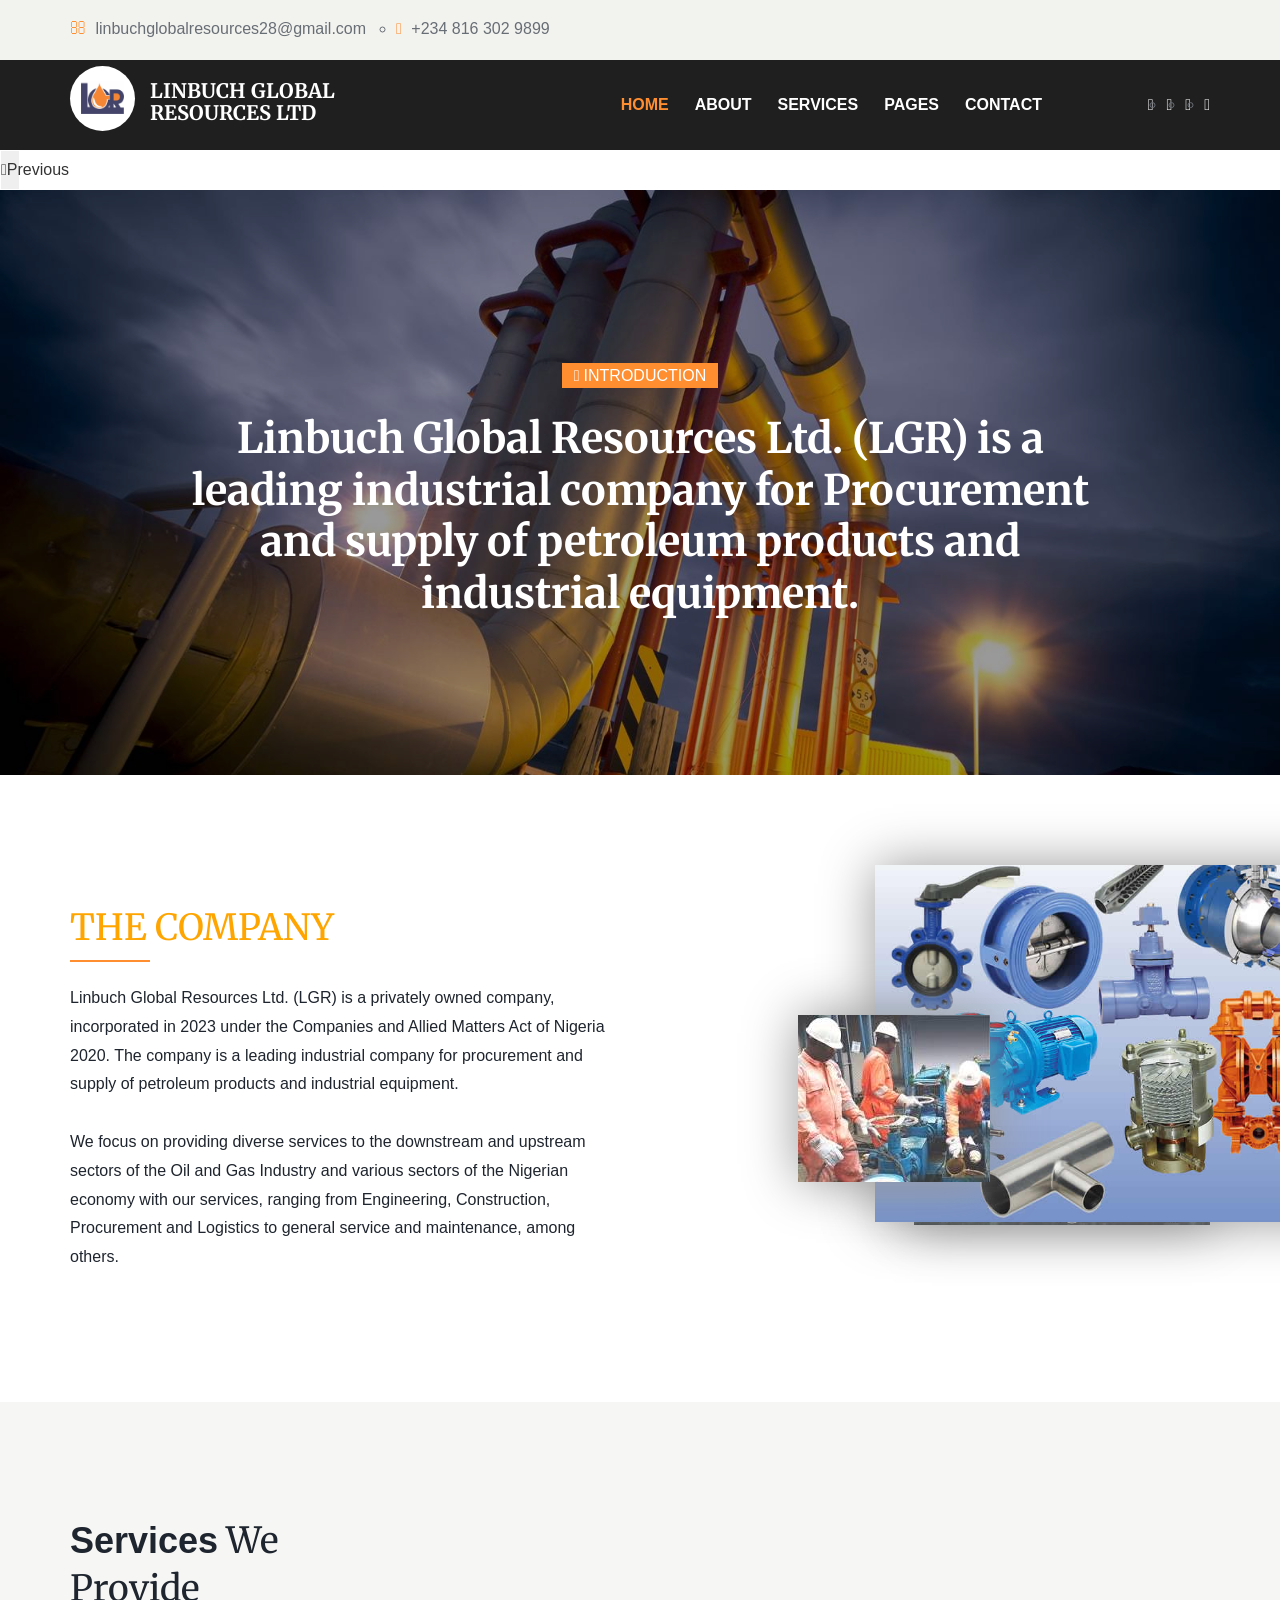
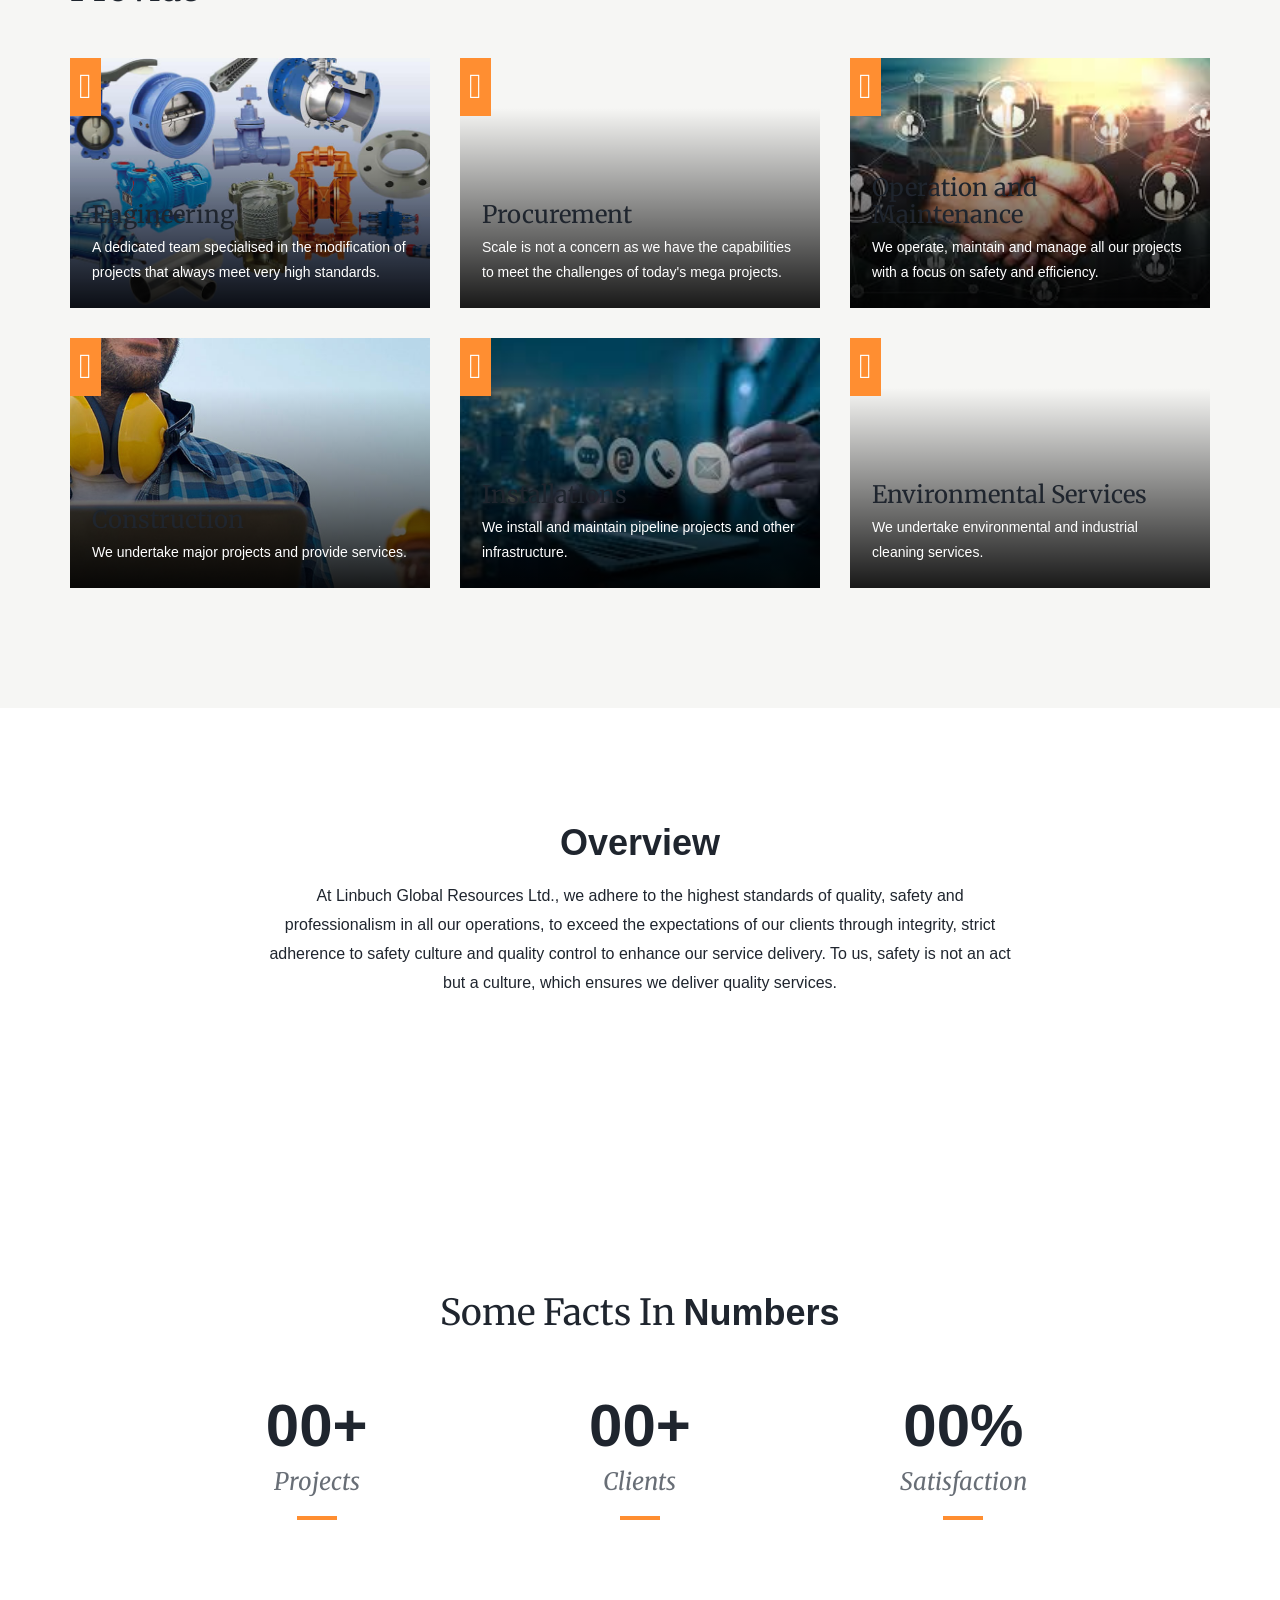
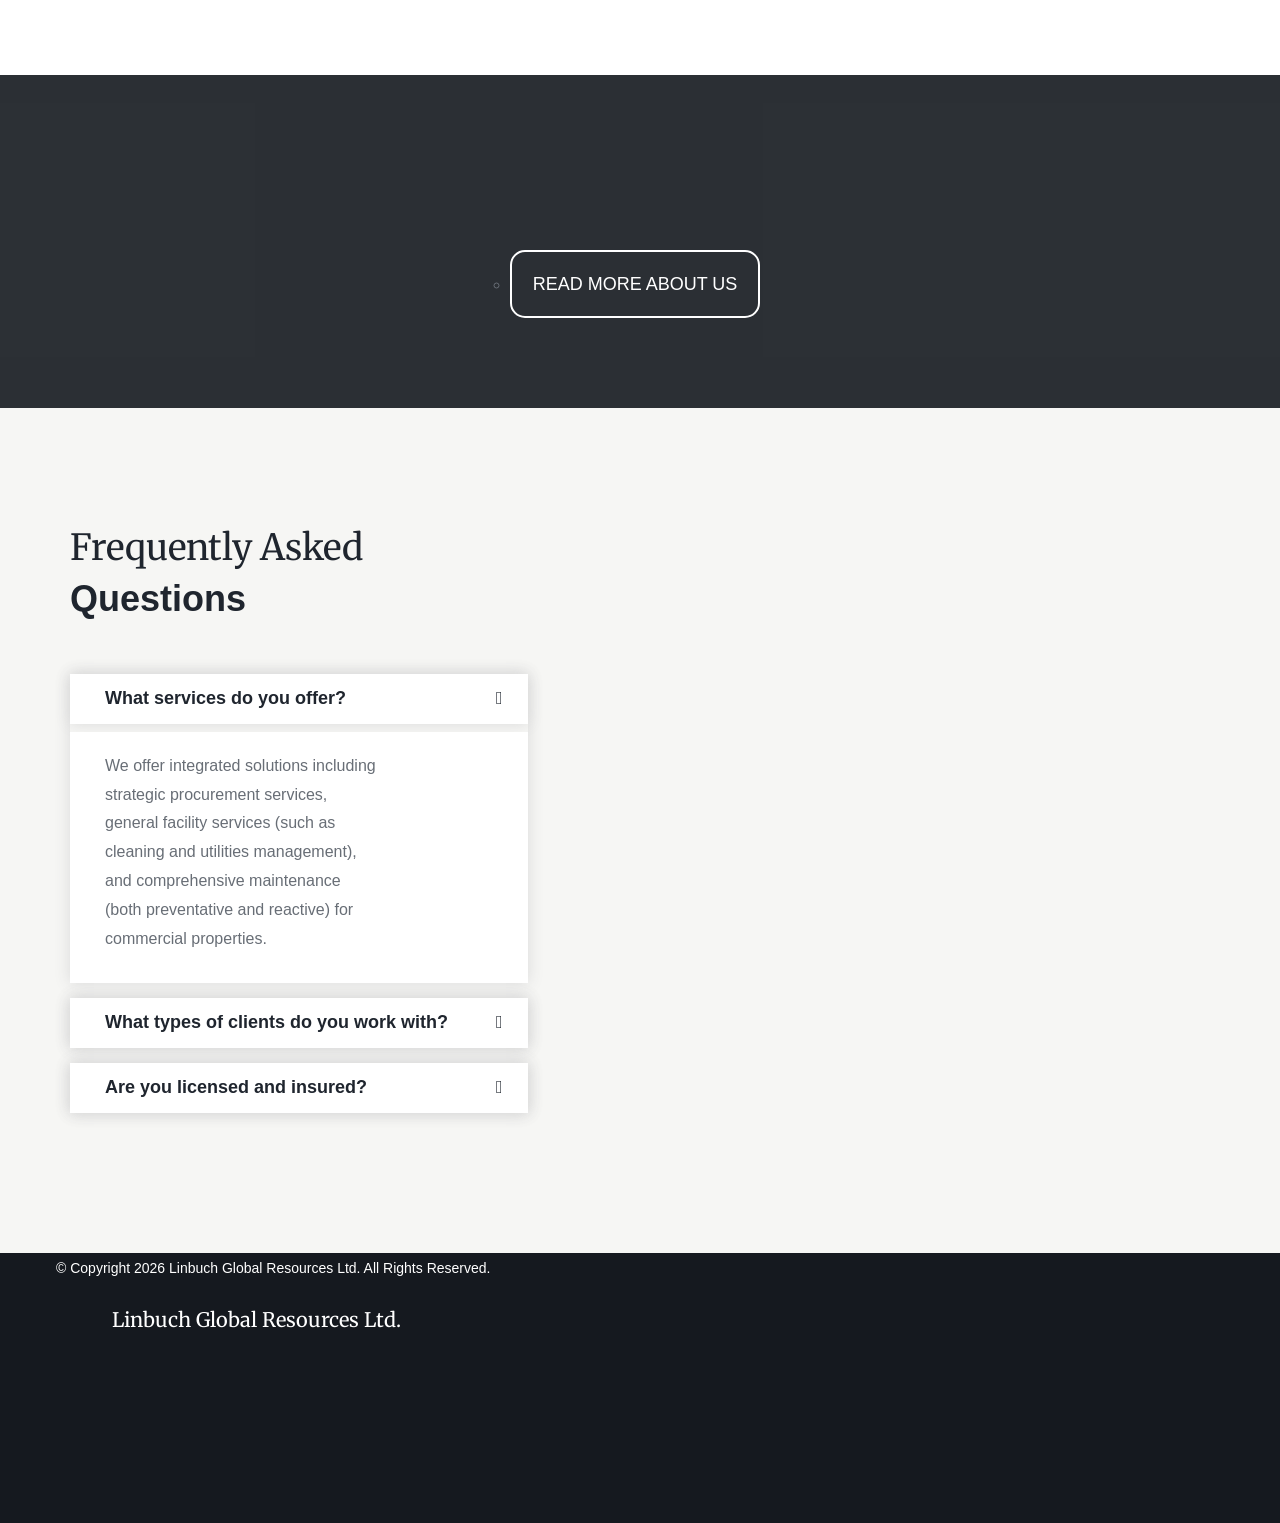
==== index.html @ b77eeb60 "Update index.html" ====
<!DOCTYPE html>
<html lang="en">

<head>
    <!-- Meta Tags -->
    <meta charset="utf-8">
    <meta http-equiv="X-UA-Compatible" content="IE=edge">
    <meta name="viewport" content="width=device-width, initial-scale=1">
    <meta name="author" content="themexriver">

    <!-- Page Title -->
    <title> Home: Linbuch Global Resources Ltd. </title>

    <!-- Favicon and Touch Icons -->
    <link href="linbuchlogo.jpg" rel="icon" type="image/png">

    <!-- Icon fonts -->
    <link href="font-awesome.min.css" rel="stylesheet">
    <link href="flaticon.css" rel="stylesheet">

    <!-- Bootstrap core CSS -->
    <link href="bootstrap.min.css" rel="stylesheet">

    <!-- Plugins for this template -->
    <link href="animate.css" rel="stylesheet">
    <link href="owl.carousel.css" rel="stylesheet">
    <link href="owl.theme.css" rel="stylesheet">
    <link href="slick.css" rel="stylesheet">
    <link href="slick-theme.css" rel="stylesheet">
    <link href="owl.transitions.css" rel="stylesheet">
    <link href="jquery.fancybox.css" rel="stylesheet">
    <link href="bootstrap-select.min.css" rel="stylesheet">
    <link href="magnific-popup.css" rel="stylesheet">

    <!-- Custom styles for this template -->
    <link href="style.css" rel="stylesheet">
    <!-- <link href="css/responsive.css" rel="stylesheet"> -->


    <!-- HTML5 shim and Respond.js for IE8 support of HTML5 elements and media queries -->
    <!--[if lt IE 9]>
    <script src="https://oss.maxcdn.com/html5shiv/3.7.3/html5shiv.min.js"></script>
    <script src="https://oss.maxcdn.com/respond/1.4.2/respond.min.js"></script>
    <![endif]-->

</head>

<body>

    <!-- start page-wrapper -->
    <div class="page-wrapper">

        <!-- start preloader -->
        <div class="preloader">
            <div class="preloader-inner">
                <span></span>
                <span></span>
                <span></span>
                <span></span>
                <span></span>
                <span></span>
                <span></span>
                <span></span>
                <span></span>
            </div>
        </div>
        <!-- end preloader -->

        <!-- Start header -->
        <header class="site-header header-style-1">
            <div class="topbar">
                <div class="container">
                    <div class="row">
                        <div class="col col-sm-6 contact-info">
                            <ul>
                                <li><i class="fa fa-envelope-o" aria-hidden="true"></i> linbuchglobalresources28@gmail.com</li>
                                <li><i class="fa fa-volume-control-phone" aria-hidden="true"></i> +234 816 302 9899</li>
                            </ul>
                        </div>
                      
                    </div>
                </div>
            </div> <!-- end of topbar -->

            <nav class="navigation navbar navbar-default">
                <div class="container">
                    <div class="navbar-header">
                        <button type="button" class="open-btn">
                            <span class="sr-only">Toggle navigation</span>
                            <span class="icon-bar"></span>
                            <span class="icon-bar"></span>
                            <span class="icon-bar"></span>
                        </button> 
                        <div class="logowithtext">
                            <div class="logoborder">
                                <img src="linbuchlogo.jpg" alt="Linbuch Logo">
                            </div>
                            <h3>LINBUCH GLOBAL <br>RESOURCES LTD</h3>
                        </div>
                    </div>

                    <div id="navbar" class="navbar-collapse collapse navbar-right navigation-holder">
                        <button type="button" class="close-navbar" aria-label="Close menu"><i class="fa fa-close" aria-hidden="true"></i></button>
                        <ul class="nav navbar-nav">
                            <li class=" current-menu-ancestor current-menu-parent">
                                <a href="index.html">Home</a>
                            </li>
                            <li><a href="about.html">About</a></li>
                            <li>
                                <a href="services.html">Services</a>
                            </li>
                            <li class="menu-item-has-children">
                                <a href="#">Pages</a>
                                <ul class="sub-menu">
                                    <!-- <li><a href="team.html">Team</a></li> -->
                                    <li><a href="faq.html">FAQ</a></li>
                                    <li><a href="clients.html">Clients</a></li>
                                    <!-- <li><a href="careers.html">Careers</a></li> -->
                                    <li><a href="qualitypolicy.pdf">Quality Policy</a></li>
                                    <li><a href="safetypolicy.pdf">Occupational Health and Safety Policy</a></li>
                                    
                                    <!-- Testimonials 
                                    <li class="menu-item-has-children">
                                        <a href="#Level3">Testimonials</a>
                                        <ul class="sub-menu">
                                            <li><a href="testimonials-s1.html">Testimonials style 1</a></li>
                                            <li><a href="testimonials-s2.html">Testimonials style 2</a></li>
                                        </ul>
                                    </li>
                                    -->
                                </ul>
                            </li>
                            <li><a href="contact.html">Contact</a></li>
                        </ul>
                    </div><!-- end of nav-collapse -->

                    <div class="social-links-holder">
                        <ul class="social-links">
                            <!-- <li><a href="https://www.facebook.com"><i class="fa fa-facebook"></i></a></li> -->
                            <li><a href="https://www.facebook.com"><i class="fa fa-facebook"></i></a></li>
                            <li><a href="https://www.twitter.com"><i class="fa fa-twitter"></i></a></li>
                            <li><a href="https://www.linkedin.com"><i class="fa fa-linkedin"></i></a></li>
                            <li><a href="https://www.instagram.com"><i class="fa fa-instagram"></i></a></li>
                        </ul>
                    </div>
                </div><!-- end of container -->
            </nav>
        </header>
        <!-- end of header -->


        <!-- start of hero --> 
        <section class="hero hero-slider-s1">
            <div class="hero-slider">
                <div class="slide">
                    <img src="pipeline.jpg" alt class="slider-bg">
                    <div class="container">
                        <div class="row">
                            <div class="col col-md-10 col-md-offset-1 slide-caption">
                                <span class="trending"><i class="fa fa-bolt" aria-hidden="true"></i>INTRODUCTION</span>
                                <h1 class="slide-title">Linbuch Global Resources Ltd. (LGR) is a leading industrial company for Procurement and supply of petroleum products and industrial equipment.</h1>
                            </div>
                        </div>
                    </div>
                </div>

                <div class="slide">
                    <img src="refinery.jpg" alt class="slider-bg">
                    <div class="container">
                        <div class="row">
                            <div class="col col-md-10 col-md-offset-1 slide-caption">
                                <span class="trending"><i class="fa fa-bolt" aria-hidden="true"></i>INTRODUCTION</span>
                                <h1 class="slide-title">Our products are aimed at providing exceptional services.</h1>
                            </div>
                        </div>
                    </div>
                </div>

                <div class="slide">
                    <img src="oilrig.jpg" alt class="slider-bg">
                    <div class="container">
                        <div class="row">
                            <div class="col col-md-10 col-md-offset-1 slide-caption">
                                <span class="trending"><i class="fa fa-bolt" aria-hidden="true"></i> INTRODUCTION</span>
                                <h1 class="slide-title">We provide diverse services to different sectors of the Oil and Gas Industry.</h1>
                            </div>
                        </div>
                    </div>
                </div>
            </div>
        </section>
        <!-- end of hero slider -->


        <!-- start of about-us --> 
        <section class="about-us section-padding">
            <div class="container">
                <div class="row">
                    <div class="col col-md-6">
                        <div class="section-title-s1">
                            <h2>THE COMPANY</h2>
                        </div>
                        <div class="about-details">
                            <p>Linbuch Global Resources Ltd. (LGR) is a privately owned company, incorporated in 2023 under the Companies and Allied Matters Act of Nigeria 2020. The company is a leading industrial company for procurement and supply of petroleum products and industrial equipment. <br><br> We focus on providing diverse services to the downstream and upstream sectors of the Oil and Gas Industry and various sectors of the Nigerian economy with our services, ranging from Engineering, Construction, Procurement and Logistics to general service and maintenance, among others.</p>
                           
                        </div>
                    </div>
                    <div class="col col-md-6 about-image-col">
                        <div class="img-holder">
                            <img src="img-1.jpg" alt class="img img-responsive">
                            <img src="img-2.jpeg" alt class="img img-responsive">
                            <img src="img-3.jpg" alt class="img img-responsive">
                        </div>
                    </div>
                </div> <!-- end row -->
            </div> <!-- end container -->
        </section>
        <!-- end of about-us -->


        <!-- start of services-section --> 
        <section class="services-section section-padding">
            <div class="container">        
                <div class="row section-title-s2">
                    <div class="col col-lg-3">
                        <h2><span>Services</span> We Provide</h2>
                    </div>
                   
                </div> <!-- end row -->

                <div class="row services-grids">
                    <div class="col col-lg-4 col-xs-6">
                        <div class="grid">
                            <div class="bg-image">
                                <img src="img-1.jpg" alt>
                            </div>
                            <span class="icon"><i class="fi flaticon-construction"></i></span>
                            <div class="service-details">
                                <h3>Engineering</h3>
                                <p>A dedicated team specialised in the modification of projects that always meet very high standards.</p>
                            </div>
                        </div>
                    </div>
                    <div class="col col-lg-4 col-xs-6">
                        <div class="grid">
                            <div class="bg-image">
                                <img src="img-2.jpg" alt>
                            </div>
                            <span class="icon"><i class="fi flaticon-construction"></i></span>
                            <div class="service-details">
                                <h3>Procurement</h3>
                                <p>Scale is not a concern as we have the capabilities to meet the challenges of today's mega projects.</p>
                            </div>
                        </div>
                    </div>
                    <div class="col col-lg-4 col-xs-6">
                        <div class="grid">
                            <div class="bg-image">
                                <img src="img-3.jpg" alt>
                            </div>
                            <span class="icon"><i class="fi flaticon-construction"></i></span>
                            <div class="service-details">
                                <h3>Operation and Maintenance</h3>
                                <p>We operate, maintain and manage all our projects with a focus on safety and efficiency.</p>
                            </div>
                        </div>
                    </div>
                    <div class="col col-lg-4 col-xs-6">
                        <div class="grid">
                            <div class="bg-image">
                                <img src="img-4.jpg" alt>
                            </div>
                            <span class="icon"><i class="fi flaticon-construction"></i></span>
                            <div class="service-details">
                                <h3>Construction</h3>
                                <p>We undertake major projects and provide services.</p>
                            </div>
                        </div>
                    </div>
                    <div class="col col-lg-4 col-xs-6">
                        <div class="grid">
                            <div class="bg-image">
                                <img src="img-5.jpg" alt>
                            </div>
                            <span class="icon"><i class="fi flaticon-construction"></i></span>
                            <div class="service-details">
                                <h3>Installations</h3>
                                <p>We install and maintain pipeline projects and other infrastructure.</p>
                            </div>
                        </div>
                    </div>
                    <div class="col col-lg-4 col-xs-6">
                        <div class="grid">
                            <div class="bg-image">
                                <img src="img-6.jpg" alt>
                            </div>
                            <span class="icon"><i class="fi flaticon-construction"></i></span>
                            <div class="service-details">
                                <h3>Environmental Services</h3>
                                <p>We undertake environmental and industrial cleaning services.</p>
                            </div>
                        </div>
                    </div>
                </div>
            </div> <!-- end container -->
        </section>
        <!-- end of services-section -->


        <!-- start of testimonial-section --> 
        <section class="testimonial-section section-padding">
            <div class="container">
                <div class="row section-title-s3">
                    <div class="col col-lg-8 col-lg-offset-2 col-md-10 col-md-offset-1">
                        <h2><span>Overview</span></h2>
                        <p>At Linbuch Global Resources Ltd., we adhere to the highest standards of quality, safety and professionalism in all our operations, to exceed the expectations of our clients through integrity, strict adherence to safety culture and quality control to enhance our service delivery. To us, safety is not an act but a culture, which ensures we deliver quality services.</p>
                    </div>
                </div> <!-- end section-title -->
        
               <!-- end row -->
            </div> <!-- end container -->
        </section>
        <!-- end of testimonial-section -->


        <!-- start of latest-projects --> 
        
        <!-- end of latest-projects -->


        <!-- start of fun-fact --> 
        <section class="fun-fact section-padding">
            <div class="container">
                <div class="row section-title-s4">
                    <div class="col col-xs-12">
                        <h2>Some facts in <span>Numbers</span></h2>
                    </div>
                </div> <!-- end section-title -->
        
                <div class="row start-count">
                    <div class="col col-sm-4">
                        <div class="grid">
                            <h4><span  class="counter" data-count="20">00</span><span>+</span></h4>
                            <h3>Projects</h3>
                        </div>
                    </div>
                    <div class="col col-sm-4">
                        <div class="grid">
                            <h4><span  class="counter" data-count="6">00</span><span>+</span></h4>
                            <h3>Clients</h3>
                        </div>
                    </div>
                    <div class="col col-sm-4">
                        <div class="grid">
                            <h4><span  class="counter" data-count="99">00</span><span>%</span></h4>
                            <h3>Satisfaction</h3>
                        </div>
                    </div>
                </div> <!-- end row -->
            </div> <!-- end container -->
        </section>
        <!-- end of fun-fact -->

         <section class="latest-projects section-padding">
            <div class="container">
                <div class="row section-title-s3">
                   
                </div> <!-- end section-title -->

                <div class="portfolio gallery-grid">
                    <div class="row">
                        <ul class="portfolioul">
                            <li><a href="about.html" >Read More About Us</a></li>
                        </ul> <!--end portfolio sorting -->
                    </div> <!--end row -->
                </div>
            </div> <!-- end container -->
        </section>  


        <!-- start of faq-blog --> 
        <section class="faq-blog section-padding">
            <div class="container">
                <div class="row">
                    <div class="col col-lg-5">
                        <div class="section-title-s5">
                            <h2>Frequently Asked <span>Questions</span></h2>
                        </div>
                        <div class="panel-group faq-accordion theme-accordion" id="accordion">
                            <div class="panel panel-default">
                                <div class="panel-heading">
                                    <a data-toggle="collapse" data-parent="#accordion" href="#collapseOne" aria-expanded="true">What services do you offer?</a>
                                </div>
                                <div id="collapseOne" class="panel-collapse collapse in">
                                    <div class="panel-body">
                                       
                                        <p>We offer integrated solutions including strategic procurement services, general facility services (such as cleaning and utilities management), and comprehensive maintenance (both preventative and reactive) for commercial properties.</p>
                                    </div>
                                </div>
                            </div>

                            <div class="panel panel-default">
                                <div class="panel-heading">
                                    <a class="collapsed" data-toggle="collapse" data-parent="#accordion" href="#collapseTwo">What types of clients do you work with?</a>
                                </div>
                                <div id="collapseTwo" class="panel-collapse collapse">
                                    <div class="panel-body">
                                        
                                        <p>We work with various commercial clients, including office buildings, industrial sites, multi-tenant properties, and government entities.</p>
                                    </div>
                                </div>
                            </div>

                            <div class="panel panel-default">
                                <div class="panel-heading">
                                    <a class="collapsed" data-toggle="collapse" data-parent="#accordion" href="#collapseThree">Are you licensed and insured?</a>
                                </div>
                                <div id="collapseThree" class="panel-collapse collapse">
                                    <div class="panel-body">
                                       
                                        <p>Yes, we are licensed and insured. We maintain all necessary certifications and insurance coverage to ensure the safety and security of our clients' properties.</p>
                                    </div>
                                </div>
                            </div>
                        </div>
                    </div>

                   
                </div> <!-- end row -->
            </div> <!-- end container -->
        </section>
        <!-- end of faq-blog -->


        <!-- start of partners-section --> 
        
        <!-- end of partners-section -->


       

        <!-- start footer-->
        <footer class="site-footer">
            <div class="container">
                <!-- <div class="widget social-media-widget">
                    <ul class="social-links">
                            <li><a href="https://www.facebook.com/" target="_blank" rel="noopener noreferrer" aria-label="Facebook (opens in new tab)"><i class="fa fa-facebook" aria-hidden="true"></i></a></li>
                            <li><a href="https://twitter.com/" target="_blank" rel="noopener noreferrer" aria-label="Twitter (opens in new tab)"><i class="fa fa-twitter" aria-hidden="true"></i></a></li>
                            <li><a href="https://www.linkedin.com/" target="_blank" rel="noopener noreferrer" aria-label="LinkedIn (opens in new tab)"><i class="fa fa-linkedin" aria-hidden="true"></i></a></li>
                            <li><a href="https://plus.google.com/" target="_blank" rel="noopener noreferrer" aria-label="Google Plus (opens in new tab)"><i class="fa fa-google-plus" aria-hidden="true"></i></a></li>
                            <li><a href="https://www.instagram.com/" target="_blank" rel="noopener noreferrer" aria-label="Instagram (opens in new tab)"><i class="fa fa-instagram" aria-hidden="true"></i></a></li>
                    </ul>
                </div> -->

                <div class="widget about-widget">
                    <h3 class="logowithtext">Linbuch Global Resources Ltd.</h3>
                    <div class="copyright">
                        <p>&copy; Copyright 2026  Linbuch Global Resources Ltd. All Rights Reserved.</p>
                    </div>
                </div>
                
            </div> <!-- end container -->

           
        </footer>
        <!-- end footer-->

        
    
    </div>
    <!-- end of page-wrapper -->


    <!-- All JavaScript files
    ================================================== -->
    <script src="jquery.min.js"></script>
    <script src="bootstrap.min.js"></script>

    <!-- Plugins for this template -->
    <script src="jquery-plugin-collection.js"></script>
    <script src="portfolio.js"></script>

    <!-- Google map api -->
    <script type="text/javascript" src="https://maps.googleapis.com/maps/api/js?key"></script>

    <!-- Custom script for this template -->
    <script src="script.js"></script>
</body>

</html>
---- flaticon.css ----
/*
  	Flaticon icon font: Flaticon
  	Creation date: 09/07/2017 05:45
  	*/

@font-face {
  font-family: "Flaticon";
  src: url("..Flaticon.eot");
  src: url("..Flaticond41d.eot?#iefix") format("embedded-opentype"),
       url("..Flaticon.woff") format("woff"),
       url("..Flaticon.ttf") format("truetype"),
       url("..Flaticon.svg#Flaticon") format("svg");
  font-weight: normal;
  font-style: normal;
}

@media screen and (-webkit-min-device-pixel-ratio:0) {
  @font-face {
    font-family: "Flaticon";
    src: url("..Flaticon.svg#Flaticon") format("svg");
  }
}

[class^="flaticon-"]:before, [class*=" flaticon-"]:before,
[class^="flaticon-"]:after, [class*=" flaticon-"]:after {   
  font-family: Flaticon;
        font-size: 20px;
font-style: normal;
margin-left: 20px;
}

.flaticon-megaphone:before { content: "\f100"; }
.flaticon-file-1:before { content: "\f101"; }
.flaticon-file:before { content: "\f102"; }
.flaticon-rgb:before { content: "\f103"; }
.flaticon-strategy:before { content: "\f104"; }
.flaticon-interface:before { content: "\f105"; }
.flaticon-construction:before { content: "\f106"; }
.flaticon-construction-1:before { content: "\f107"; }
---- style.css ----
@charset "UTF-8";
/*------------------------------------------------------------------
[Master Stylesheet]
Theme Name: 	
Version:        1.0.0
Author:         themexriver
URL:            http://themeforest.net/user/themexriver
-------------------------------------------------------------------*/
/*--------------------------------------------------------------
>>> TABLE OF CONTENTS:
----------------------------------------------------------------
#0.1	Theme Reset Style
#0.2	Global Elements
#0.3	header
#0.4	hero-slider
#0.5	footer
#0.6	about-us
#0.7	services-section
#0.8	testimonials
#0.9	latest-projects
#1.0	fun-fact
#1.1	faq-blog
#1.2	partners-section
#1.3	contact-section


----------------------------------------------------------------
##	about page
----------------------------------------------------------------
#4.0	overview-section


----------------------------------------------------------------
##	clients page
----------------------------------------------------------------
#6.0	clients-section


----------------------------------------------------------------
##	team page
----------------------------------------------------------------
#7.0	team-section


----------------------------------------------------------------
##	testimonials page
----------------------------------------------------------------
#8.0	page title


----------------------------------------------------------------
##	faq page
----------------------------------------------------------------
#9.0	page title


----------------------------------------------------------------
##	contact page
----------------------------------------------------------------
#10.0	page title


----------------------------------------------------------------
##	careers page
----------------------------------------------------------------
#11.0	careers-section


----------------------------------------------------------------
##	services single page
----------------------------------------------------------------
#12.0	services-content-wrapper


----------------------------------------------------------------
##	projects page
----------------------------------------------------------------








----------------------------------------------------------------*/
/*---------------------------
	Fonts
----------------------------*/
@import url("https://fonts.googleapis.com/css?family=Merriweather:400,400i,700|Open+Sans:400,600");
/*--------------------------------------------------------------
#0.1    Theme Reset Style
--------------------------------------------------------------*/
* {
  -webkit-box-sizing: border-box;
  -moz-box-sizing: border-box;
  box-sizing: border-box;
  margin: 0;
  padding: 0;
  font-family:Verdana, Geneva, Tahoma, sans-serif;
}



html {
  font-size: 16px;
}

body {
  font-family: "Open Sans", sans-serif;
  background-color: #fff;
  font-size: 16px;
  font-size: 1rem;
  -webkit-font-smoothing: antialiased;
  overflow-x: hidden;
}

@media (max-width: 767px) {
  body {
    font-size: 14px;
  }
}

p,
li {
  color: #686e76;
  line-height: 1.8em;
}

h1,
h2,
h3,
h4,
h5,
h6 {
  font-family: "Merriweather", serif;
  font-weight: bold;
  color: #1f252e;
}

ul {
  list-style-type: circle;
  padding-left: 0;
  margin: 0;
}

a {
  text-decoration: none;
  -webkit-transition: all 0.2s;
  -moz-transition: all 0.2s;
  -o-transition: all 0.2s;
  -ms-transition: all 0.2s;
  transition: all 0.2s;
}

a:hover,
a:focus {
  text-decoration: none;
}

/*--------------------------------------------------------------
#0.2    Global Elements
--------------------------------------------------------------*/
.page-wrapper {
  position: relative;
  overflow: hidden;
}

.wow {
  visibility: hidden;
}

.portfolioul{
  display:flex;
  align-items: center;
  justify-content: center;
  li{
    float: left;
    margin-right: 10px;

    a{
      font-size: 18px;
      color: #fff;
      text-transform: uppercase;
      padding: 18px 21px;
      display: block;
      border: 2px solid #fff;
      border-radius: 15px;
      -webkit-transition: all 0.3s;
      -moz-transition: all 0.3s;
      -o-transition: all 0.3s;
      -ms-transition: all 0.3s;
      transition: all 0.3s;
    }
  }

}
.portfolioul li a:hover {
  background-color: #ff8e31;
  border-color: #ff8e31;
  color: #fff;
  box-shadow: 10px 12px 5px rgba(0, 0, 0, 0.3);
}

.fi:before {
  margin: 0;
}

.section-padding {
  padding: 115px 0 120px;
}

@media (max-width: 1199px) {
  .section-padding {
    padding: 100px 0;
  }
}

@media (max-width: 991px) {
  .section-padding {
    padding: 85px 0 90px;
  }
}

@media (max-width: 767px) {
  .section-padding {
    padding: 75px 0 80px;
  }
}

/** for popup image ***/
.mfp-wrap {
  background-color: rgba(0, 0, 0, 0.9);
  z-index: 99999;
}

.mfp-with-zoom .mfp-container,
.mfp-with-zoom.mfp-bg {
  opacity: 0;
  -webkit-backface-visibility: hidden;
  -webkit-transition: all 0.3s ease-out;
  -moz-transition: all 0.3s ease-out;
  -o-transition: all 0.3s ease-out;
  transition: all 0.3s ease-out;
}

.mfp-with-zoom.mfp-ready .mfp-container {
  opacity: 1;
}

.mfp-with-zoom.mfp-ready.mfp-bg {
  opacity: 0.8;
}

.mfp-with-zoom.mfp-removing .mfp-container,
.mfp-with-zoom.mfp-removing.mfp-bg {
  opacity: 0;
}

/*** for fancybox video ***/
.fancybox-overlay {
  background: rgba(0, 0, 0, 0.9);
  z-index: 9999 !important;
}

.fancybox-wrap {
  z-index: 99999 !important;
}

/*** contact form error handling ***/
.contact-validation-active .error-handling-messages {
  margin-top: 15px;
}

.contact-validation-active label.error {
  color: red;
  font-size: 0.875rem;
  font-weight: normal;
  margin: 5px 0 0 0;
}

.contact-validation-active #loader,
.contact-validation-active #loader-2 {
  display: none;
  margin-top: 10px;
}

.contact-validation-active #success,
.contact-validation-active #success-2,
.contact-validation-active #error,
.contact-validation-active #error-2 {
  width: 100%;
  color: #fff;
  padding: 5px 10px;
  font-size: 16px;
  text-align: center;
  display: none;
}

@media (max-width: 767px) {
  .contact-validation-active #success,
  .contact-validation-active #success-2,
  .contact-validation-active #error,
  .contact-validation-active #error-2 {
    font-size: 15px;
  }
}

.contact-validation-active #success,
.contact-validation-active #success-2 {
  background-color: #009a00;
  border-left: 5px solid green;
  margin-bottom: 5px;
}

.contact-validation-active #error,
.contact-validation-active #error-2 {
  background-color: #ff1a1a;
  border-left: 5px solid red;
}

/*** back to top button ***/
.back-to-top {
  background-color: rgba(255, 142, 49, 0.3);
  width: 45px;
  height: 45px;
  line-height: 45px;
  color: #ff8e31;
  border: 2px solid #ff8e31;
  text-align: center;
  display: none;
  position: fixed;
  z-index: 999;
  right: 15px;
  bottom: 15px;
  -webkit-transition: all 0.2s;
  -moz-transition: all 0.2s;
  -o-transition: all 0.2s;
  -ms-transition: all 0.2s;
  transition: all 0.2s;
  -webkit-border-radius: 50%;
  -moz-border-radius: 50%;
  -o-border-radius: 50%;
  -ms-border-radius: 50%;
  border-radius: 50%;
}

@media (max-width: 991px) {
  .back-to-top {
    width: 35px;
    height: 35px;
    line-height: 35px;
  }
}

.back-to-top i {
  font-size: 18px;
  font-size: 1.125rem;
  color: #ff8e31;
  font-size: 1.125rem;
  position: absolute;
  left: 50%;
  top: 50%;
  -webkit-transform: translate(-50%, -50%);
  -moz-transform: translate(-50%, -50%);
  -o-transform: translate(-50%, -50%);
  -ms-transform: translate(-50%, -50%);
  transform: translate(-50%, -50%);
}

@media (max-width: 991px) {
  .back-to-top i {
    font-size: 16px;
    font-size: 1rem;
  }
}

.back-to-top:hover {
  background-color: #ff8e31;
}

.back-to-top:hover i {
  color: #fff;
}

/**** style for box layout ***/
.box-layout {
  /*** style for box layout ***/
}

@media screen and (min-width: 1200px) {
  .box-layout {
    width: 100%;
    height: 100%;
    background: url("../images/body-bg.jpg") center center/auto repeat fixed;
  }
}

@media screen and (min-width: 1200px) {
  .box-layout .page-wrapper {
    background-color: #fff;
    width: 1250px;
    margin: 50px auto 0;
  }
}

.section-title-s1 > span {
  font-size: 16px;
  font-size: 1rem;
  color: #1f252e;
  text-transform: uppercase;
  letter-spacing: 3px;
}

@media (max-width: 991px) {
  .section-title-s1 > span {
    font-size: 14px;
    font-size: 0.875rem;
  }
}

@media (max-width: 767px) {
  .section-title-s1 > span {
    font-size: 13px;
    font-size: 0.8125rem;
  }
}

.section-title-s1 h2 {
  font-size: 36px;
  font-size: 2.25rem;
  font-weight: normal;
  line-height: 1.33em;
  margin: 0.39em 0 0.61em;
  padding-bottom: 0.28em;
  position: relative;
  color: orange;
}

@media (max-width: 1199px) {
  .section-title-s1 h2 {
    font-size: 34px;
    font-size: 2.125rem;
  }
}

@media (max-width: 991px) {
  .section-title-s1 h2 {
    font-size: 27px;
    font-size: 1.6875rem;
    padding-bottom: 0.48em;
  }
}

@media (max-width: 767px) {
  .section-title-s1 h2 {
    font-size: 22px;
    font-size: 1.375rem;
  }
}

.section-title-s1 h2:after {
  content: "";
  background-color: #ff8e31;
  width: 80px;
  height: 2px;
  position: absolute;
  left: 0;
  bottom: 0;
}

@media (max-width: 767px) {
  .section-title-s1 h2:after {
    width: 60px;
  }
}

.section-title-s1 h2 span {
  font-weight: bold;
  display: block;
}

@media (max-width: 991px) {
  .section-title-s1 h2 span {
    display: inline-block;
  }
}

/*** section title style 2 ***/
.section-title-s2 {
  margin-bottom: 45px;
  overflow: hidden;
}

.section-title-s2 h2 {
  font-size: 36px;
  font-size: 2.25rem;
  font-weight: normal;
  line-height: 1.33em;
  margin: 0;
}

@media (max-width: 1199px) {
  .section-title-s2 h2 {
    font-size: 34px;
    font-size: 2.125rem;
  }
}

@media (max-width: 991px) {
  .section-title-s2 h2 {
    font-size: 27px;
    font-size: 1.6875rem;
    padding-bottom: 0.48em;
  }
}

@media (max-width: 767px) {
  .section-title-s2 h2 {
    font-size: 22px;
    font-size: 1.375rem;
  }
}

.section-title-s2 h2 span {
  font-weight: bold;
}

.section-title-s2 p {
  margin: 0;
}

/*** section title style 3 ***/
.section-title-s3, .section-title-s6 {
  text-align: center;
  margin-bottom: 60px;
}

@media (max-width: 991px) {
  .section-title-s3, .section-title-s6 {
    margin-bottom: 45px;
  }
}

.section-title-s3 h2, .section-title-s6 h2 {
  font-size: 36px;
  font-size: 2.25rem;
  font-weight: normal;
  margin: 0 0 0.56em;
}

@media (max-width: 1199px) {
  .section-title-s3 h2, .section-title-s6 h2 {
    font-size: 34px;
    font-size: 2.125rem;
  }
}

@media (max-width: 991px) {
  .section-title-s3 h2, .section-title-s6 h2 {
    font-size: 27px;
    font-size: 1.6875rem;
    padding-bottom: 0.48em;
  }
}

@media (max-width: 767px) {
  .section-title-s3 h2, .section-title-s6 h2 {
    font-size: 22px;
    font-size: 1.375rem;
  }
}

.section-title-s3 h2 span, .section-title-s6 h2 span {
  font-weight: bold;
}

.section-title-s3 p, .section-title-s6 p {
  color: #1f252e;
  margin: 0;
}

/*** section title style 4 ***/
.section-title-s4, .section-title-s5, .section-title-s7 {
  text-align: center;
  margin-bottom: 60px;
}

@media (max-width: 991px) {
  .section-title-s4, .section-title-s5, .section-title-s7 {
    margin-bottom: 40px;
  }
}

@media (max-width: 767px) {
  .section-title-s4, .section-title-s5, .section-title-s7 {
    margin-bottom: 35px;
  }
}

.section-title-s4 h2, .section-title-s5 h2, .section-title-s7 h2 {
  font-size: 36px;
  font-size: 2.25rem;
  font-weight: normal;
  margin: 0;
  text-transform: capitalize;
}

@media (max-width: 1199px) {
  .section-title-s4 h2, .section-title-s5 h2, .section-title-s7 h2 {
    font-size: 34px;
    font-size: 2.125rem;
  }
}

@media (max-width: 991px) {
  .section-title-s4 h2, .section-title-s5 h2, .section-title-s7 h2 {
    font-size: 27px;
    font-size: 1.6875rem;
    padding-bottom: 0.48em;
  }
}

@media (max-width: 767px) {
  .section-title-s4 h2, .section-title-s5 h2, .section-title-s7 h2 {
    font-size: 22px;
    font-size: 1.375rem;
  }
}

.section-title-s4 h2 span, .section-title-s5 h2 span, .section-title-s7 h2 span {
  font-weight: bold;
}

/*** section title style 5 ***/
.section-title-s5, .section-title-s7 {
  text-align: left;
  margin-bottom: 50px;
}

@media (max-width: 991px) {
  .section-title-s5, .section-title-s7 {
    margin-bottom: 30px;
  }
}

.section-title-s5 h2, .section-title-s7 h2 {
  line-height: 1.4em;
}

@media screen and (min-width: 1200px) {
  .section-title-s5 h2 span, .section-title-s7 h2 span {
    display: block;
  }
}

/*** section title style 6 ***/
.section-title-s6 h2 {
  text-transform: capitalize;
}

.section-title-s6 h2 span {
  color: #ff8e31;
}

/*** section title style 7 ***/
.section-title-s7 h2 span {
  display: inline-block;
}

.theme-btn {
  background-color: #ff8e31;
  line-height: 0.66em;
  color: #fff;
  padding: 15px;
  border: 0;
  -webkit-border-radius: 0;
  -moz-border-radius: 0;
  -o-border-radius: 0;
  -ms-border-radius: 0;
  border-radius: 0;
  text-transform: uppercase;
}

.theme-btn:hover, .theme-btn:focus, .theme-btn:active {
  background-color: #ff8018;
  color: #fff;
}

@media (max-width: 767px) {
  .theme-btn {
    padding: 12px;
    font-size: 13px;
  }
}

.theme-btn-s1 {
  font-family: "Merriweather", serif;
  width: 180px;
  height: 45px;
  line-height: 42px;
  font-size: 18px;
  font-size: 1.125rem;
  color: #fff;
  text-align: center;
  border: 2px solid #fff;
  display: inline-block;
  position: relative;
  z-index: 10;
  overflow: hidden;
}

.theme-btn-s1:before {
  content: "";
  background-color: #ff8e31;
  width: 100%;
  height: 100%;
  position: absolute;
  left: -100%;
  top: 0;
  z-index: -1;
  -webkit-transition: all 0.3s;
  -moz-transition: all 0.3s;
  -o-transition: all 0.3s;
  -ms-transition: all 0.3s;
  transition: all 0.3s;
}

.theme-btn-s1:hover:before {
  left: 0;
}

.theme-btn-s1:hover {
  border-color: #ff8e31;
  color: #fff;
}

@media (max-width: 991px) {
  .theme-btn-s1 {
    width: 140px;
    height: 40px;
    line-height: 37px;
    font-size: 14px;
    font-size: 0.875rem;
  }
}

@media (max-width: 991px) {
  .theme-btn-s1 {
    width: 130px;
    height: 38px;
    line-height: 35px;
  }
}

/*** theme-btn-s2 ***/
.theme-btn-s2 {
  background-color: #ff8e31;
  border-radius: 15px;
  font-size: 18px;
  font-size: 1.125rem;
  font-weight: 600;
  color: #fff;
  text-align: center;
  padding: 10px 40px;
  display: inline-block;
  position: relative;
  z-index: 10;
  overflow: hidden;
}

.theme-btn-s2:before {
  content: "";
  background-color: #fd7200;
  width: 100%;
  height: 100%;
  position: absolute;
  left: -100%;
  top: 0;
  z-index: -1;
  -webkit-transition: all 0.3s;
  -moz-transition: all 0.3s;
  -o-transition: all 0.3s;
  -ms-transition: all 0.3s;
  transition: all 0.3s;
}

.theme-btn-s2:hover:before {
  left: 0;
}

.theme-btn-s2:hover {
  border-color: #ff8e31;
  color: #fff;
}

@media (max-width: 991px) {
  .theme-btn-s2 {
    font-size: 14px;
    font-size: 0.875rem;
    padding: 10px 40px;
  }
}

@media (max-width: 767px) {
  .theme-btn-s2 {
    padding: 8px 30px;
  }
}

.form input,
.form textarea,
.form select {
  border-color: #bfbfbf;
  border-radius: 0;
  outline: 0;
  -webkit-box-shadow: none;
  box-shadow: none;
  color: #595959;
}

.form input:focus,
.form textarea:focus,
.form select:focus {
  border-color: #ff8e31;
  -webkit-box-shadow: 0 0 5px 0 #ffaa64;
  -moz-box-shadow: 0 0 5px 0 #ffaa64;
  -o-box-shadow: 0 0 5px 0 #ffaa64;
  -ms-box-shadow: 0 0 5px 0 #ffaa64;
  box-shadow: 0 0 5px 0 #ffaa64;
}

.form ::-webkit-input-placeholder {
  font-style: 14px;
  font-style: italic;
  color: #595959;
}

.form :-moz-placeholder {
  font-style: 14px;
  font-style: italic;
  color: #595959;
}

.form ::-moz-placeholder {
  font-style: 14px;
  font-style: italic;
  color: #595959;
}

.form :-ms-input-placeholder {
  font-style: 14px;
  font-style: italic;
  color: #595959;
}

.form select {
  font-style: italic;
  background: url(../images/select-icon.html) no-repeat right center;
  display: inline-block;
  -webkit-appearance: none;
  -moz-appearance: none;
  -ms-appearance: none;
  appearance: none;
  cursor: pointer;
}

.form select::-ms-expand {
  /* for IE 11 */
  display: none;
}

.sticky {
  width: 100%;
  position: fixed;
  left: 0;
  top: -100%;
  z-index: 999;
  opacity: 0;
  -webkit-transition: all 0.7s;
  -moz-transition: all 0.7s;
  -o-transition: all 0.7s;
  -ms-transition: all 0.7s;
  transition: all 0.7s;
}

.sticky-on {
  opacity: 1;
  top: 0;
}

.home-style-3 .header-style-3 .sticky-on {
  border-bottom: 1px solid #d9d9d9;
}

/**** style for box layout ***/
@media screen and (min-width: 1200px) {
  .box-layout .sticky {
    width: 1250px !important;
    left: 50%;
    -webkit-transform: translateX(-50%);
    -moz-transform: translateX(-50%);
    -o-transform: translateX(-50%);
    -ms-transform: translateX(-50%);
    transform: translateX(-50%);
  }
}

.social-links {
  overflow: hidden;
}

.social-links li {
  float: left;
}

.social-links li a {
  color: #fff;
  text-align: center;
}

.page-title {
  background: url("../images/pg-title/img-5.jpg") center center/cover no-repeat local;
  height: 365px;
  text-align: center;
  position: relative;
  display: table;
  width: 100%;
}

@media (max-width: 1199px) {
  .page-title {
    height: 300px;
  }
}

@media (max-width: 991px) {
  .page-title {
    height: 270px;
  }
}

.page-title:before {
  content: "";
  background-color: rgba(21, 25, 31, 0.6);
  width: 100%;
  height: 100%;
  position: absolute;
  left: 0;
  top: 0;
}

.page-title .container {
  width: 100%;
  vertical-align: middle;
  display: table-cell;
  position: relative;
}

.page-title h1 {
  font-size: 60px;
  font-size: 3.75rem;
  color: #fff;
  margin: 0;
}

@media (max-width: 1199px) {
  .page-title h1 {
    font-size: 45px;
    font-size: 2.8125rem;
  }
}

@media (max-width: 767px) {
  .page-title h1 {
    font-size: 35px;
    font-size: 2.1875rem;
  }
}

.preloader {
  background-color: #fff;
  width: 100%;
  height: 100%;
  position: fixed;
  left: 0;
  top: 0;
  z-index: 10000;
}

.preloader .preloader-inner {
  width: 40px;
  height: 46px;
  position: absolute;
  left: 50%;
  top: 50%;
  -webkit-transform: translate(-50%, -50%);
  -moz-transform: translate(-50%, -50%);
  -o-transform: translate(-50%, -50%);
  -ms-transform: translate(-50%, -50%);
  transform: translate(-50%, -50%);
}

.preloader .preloader-inner span {
  background-color: #ff8e31;
  width: 12px;
  height: 12px;
  float: left;
  margin: 2px 2px 2px 0;
  -webkit-border-radius: 50%;
  -moz-border-radius: 50%;
  -o-border-radius: 50%;
  -ms-border-radius: 50%;
  border-radius: 50%;
}

.preloader .preloader-inner > span:nth-child(3n+3) {
  margin-right: 0;
}

.preloader .preloader-inner span {
  -webkit-animation: preloader-pulse 0.4s infinite alternate;
  -moz-animation: preloader-pulse 0.4s infinite alternate;
  -o-animation: preloader-pulse 0.4s infinite alternate;
  -ms-animation: preloader-pulse 0.4s infinite alternate;
  animation: bounceOut 0.4s infinite alternate;
}

.preloader .preloader-inner > span:first-child {
  -webkit-animation-delay: 0.1s;
  -moz-animation-delay: 0.1s;
  -o-animation-delay: 0.1s;
  -ms-animation-delay: 0.1s;
  animation-delay: 0.1s;
}

.preloader .preloader-inner > span:nth-child(2) {
  background-color: #fff;
  -webkit-animation-delay: 0.2s;
  -moz-animation-delay: 0.2s;
  -o-animation-delay: 0.2s;
  -ms-animation-delay: 0.2s;
  animation-delay: 0.2s;
}

.preloader .preloader-inner > span:nth-child(3) {
  background-color: #fff;
  -webkit-animation-delay: 0.3s;
  -moz-animation-delay: 0.3s;
  -o-animation-delay: 0.3s;
  -ms-animation-delay: 0.3s;
  animation-delay: 0.3s;
}

.preloader .preloader-inner > span:nth-child(4) {
  background-color: #15191f;
  -webkit-animation-delay: 0.4s;
  -moz-animation-delay: 0.4s;
  -o-animation-delay: 0.4s;
  -ms-animation-delay: 0.4s;
  animation-delay: 0.4s;
}

.preloader .preloader-inner > span:nth-child(5) {
    background-color: #fff;
  -webkit-animation-delay: 0.5s;
  -moz-animation-delay: 0.5s;
  -o-animation-delay: 0.5s;
  -ms-animation-delay: 0.5s;
  animation-delay: 0.5s;
}

.preloader .preloader-inner > span:nth-child(6) {
  background-color: #fff;
  -webkit-animation-delay: 0.6s;
  -moz-animation-delay: 0.6s;
  -ms-animation-delay: 0.6s;
  -o-animation-delay: 0.6s;
  animation-delay: 0.6s;
}

.preloader .preloader-inner > span:nth-child(7) {
  -webkit-animation-delay: 0.1s;
  -moz-animation-delay: 0.1s;
  -o-animation-delay: 0.1s;
  -ms-animation-delay: 0.1s;
  animation-delay: 0.1s;

}

.preloader .preloader-inner > span:nth-child(8) {
  background-color: #15191f;
  -webkit-animation-delay: 0.2s;
  -moz-animation-delay: 0.2s;
  -o-animation-delay: 0.2s;
  -ms-animation-delay: 0.2s;
  animation-delay: 0.2s;
}

.preloader .preloader-inner > span:nth-child(9) {
  -webkit-animation-delay: 0.3s;
  -moz-animation-delay: 0.3s;
  -o-animation-delay: 0.3s;
  -ms-animation-delay: 0.3s;
  animation-delay: 0.3s;
}

/*** preloader animation ***/
@-webkit-keyframes preloader-pulse {
  from {
    -webkit-transform: scale(1);
    opacity: 1;
  }
  to {
    -webkit-transform: scale(0.5);
    opacity: 0.8;
  }
}

@keyframes preloader-pulse {
  from {
    -webkit-transform: scale(1);
    opacity: 1;
  }
  to {
    -webkit-transform: scale(0.5);
    opacity: 0.8;
  }
}

/*-------------------------------------------
## services grids
---------------------------------------------*/
.services-grids .grid {
  min-height: 250px;
  position: relative;
}

@media (max-width: 767px) {
  .services-grids .grid {
    min-height: 220px;
  }
}

.services-grids .grid:before {
  content: "";
  background: -webkit-linear-gradient(top, transparent 20%, rgba(0, 0, 0, 0.9));
  background: -moz-linear-gradient(top, transparent 20%, rgba(0, 0, 0, 0.9));
  background: -o-linear-gradient(top, transparent 20%, rgba(0, 0, 0, 0.9));
  background: -ms-linear-gradient(top, transparent 20%, rgba(0, 0, 0, 0.9));
  background: -webkit-gradient(linear, left top, left bottom, color-stop(20%, transparent), to(rgba(0, 0, 0, 0.9)));
  background: linear-gradient(top, transparent 20%, rgba(0, 0, 0, 0.9));
  width: 100%;
  height: 100%;
  position: absolute;
  left: 0;
  top: 0;
}

.services-grids .grid .bg-image {
  display: none;
}

.services-grids .grid .icon {
  background-color: #ff8e31;
  padding: 4px 9px;
  position: absolute;
  left: 0;
  top: 0;
}

.services-grids .grid .icon .fi:before {
  font-size: 35px;
  font-size: 2.1875rem;
  color: #fff;
}

@media (max-width: 991px) {
  .services-grids .grid .icon .fi:before {
    font-size: 25px;
    font-size: 1.5625rem;
  }
}

.services-grids .grid .service-details {
  width: 100%;
  padding: 22px;
  position: absolute;
  left: 0;
  bottom: 0;
  /* background-color: #ff8e31; */
  
}

.services-grids .grid .service-details h3 {
  font-size: 24px;
  font-size: 1.5rem;
  font-weight: normal;
  margin: 0 0 0.3em;
}

@media (max-width: 991px) {
  .services-grids .grid .service-details h3 {
    font-size: 20px;
    font-size: 1.25rem;
  }
}

@media (max-width: 767px) {
  .services-grids .grid .service-details h3 {
    font-size: 18px;
    font-size: 1.125rem;
  }
}

.services-grids .grid .service-details h3 a {
  color: #fff;
}

.services-grids .grid .service-details p {
  font-size: 14px;
  font-size: 0.875rem;
  color: #fff;
  margin: 0;
}

/*** service s2 grids ***/
.services-s2-grids .grid .img-holder {
  position: relative;
  overflow: hidden;
}

.services-s2-grids .grid .img-holder img {
  -webkit-transition: all 0.5s;
  -moz-transition: all 0.5s;
  -o-transition: all 0.5s;
  -ms-transition: all 0.5s;
  transition: all 0.5s;
}

.services-s2-grids .grid .img-holder:before {
  content: "";
  background-color: rgba(255, 142, 49, 0.9);
  width: 100%;
  height: 100%;
  position: absolute;
  left: 0;
  top: 0;
  z-index: 10;
  opacity: 0;
  -webkit-transition: all 0.5s;
  -moz-transition: all 0.5s;
  -o-transition: all 0.5s;
  -ms-transition: all 0.5s;
  transition: all 0.5s;
}

.services-s2-grids .grid:hover .img-holder:before {
  opacity: 1;
}

.services-s2-grids .grid:hover .img-holder img {
  -webkit-transform: scale(1.2, 1.2);
  -moz-transform: scale(1.2, 1.2);
  -o-transform: scale(1.2, 1.2);
  -ms-transform: scale(1.2, 1.2);
  transform: scale(1.2, 1.2);
}

.services-s2-grids .grid .details {
  padding: 25px 0;
}

.services-s2-grids .grid h3 {
  font-size: 24px;
  font-size: 1.5rem;
  font-weight: normal;
  margin: 0 0 0.4em;
}

@media (max-width: 1199px) {
  .services-s2-grids .grid h3 {
    font-size: 20px;
    font-size: 1.25rem;
  }
}

@media (max-width: 767px) {
  .services-s2-grids .grid h3 {
    font-size: 18px;
    font-size: 1.125rem;
  }
}

.services-s2-grids .grid h3 a {
  color: #1f252e;
}

.services-s2-grids .grid h3 a:hover {
  color: #ff8e31;
}

.services-s2-grids .grid p {
  margin: 0 0 22px;
}

.services-s2-grids .grid .read-more {
  font-weight: 600;
  color: #ff8e31;
}

.services-s2-grids .grid .read-more:hover {
  color: #fd7200;
}

/*-------------------------------------------
## services grids
---------------------------------------------*/
.dots-style-1 .owl-controls .owl-dots .owl-dot span {
  background-color: #adadad;
  width: 14px;
  height: 14px;
  margin: 0 7px;
}

@media (max-width: 991px) {
  .dots-style-1 .owl-controls .owl-dots .owl-dot span {
    width: 12px;
    height: 12px;
  }
}

.dots-style-1 .owl-controls .owl-dots .active span {
  background: #ff8e31;
}

/*-------------------------------------------
## accordions
---------------------------------------------*/
.theme-accordion .panel-default, .theme-accordion-s2 .panel-default {
  background-color: transparent;
  border: 0;
  -webkit-border-radius: 0;
  -moz-border-radius: 0;
  -o-border-radius: 0;
  -ms-border-radius: 0;
  border-radius: 0;
  -webkit-box-shadow: 0 0 15px 0 #d9d9d9;
  -moz-box-shadow: 0 0 15px 0 #d9d9d9;
  -o-box-shadow: 0 0 15px 0 #d9d9d9;
  -ms-box-shadow: 0 0 15px 0 #d9d9d9;
  box-shadow: 0 0 15px 0 #d9d9d9;
}

.theme-accordion .panel-default .panel-heading + .panel-collapse > .panel-body, .theme-accordion-s2 .panel-default .panel-heading + .panel-collapse > .panel-body {
  background-color: #fff;
  padding: 20px 150px 20px 35px;
  border: 0;
  margin-top: 8px;
  position: relative;
}

@media (max-width: 1199px) {
  .theme-accordion .panel-default .panel-heading + .panel-collapse > .panel-body, .theme-accordion-s2 .panel-default .panel-heading + .panel-collapse > .panel-body {
    padding: 30px;
  }
}

@media (max-width: 991px) {
  .theme-accordion .panel-default .panel-heading + .panel-collapse > .panel-body, .theme-accordion-s2 .panel-default .panel-heading + .panel-collapse > .panel-body {
    padding: 20px;
  }
}

.theme-accordion .panel + .panel, .theme-accordion-s2 .panel + .panel {
  margin-top: 15px;
}

.theme-accordion .panel-body .img-holder, .theme-accordion-s2 .panel-body .img-holder {
  position: absolute;
  right: 35px;
  top: 30px;
}

@media (max-width: 1199px) {
  .theme-accordion .panel-body .img-holder, .theme-accordion-s2 .panel-body .img-holder {
    position: static;
    margin-bottom: 10px;
  }
}

.theme-accordion .panel-heading, .theme-accordion-s2 .panel-heading {
  padding: 0;
  -webkit-box-shadow: 0 0 15px 0 #d9d9d9;
  -moz-box-shadow: 0 0 15px 0 #d9d9d9;
  -o-box-shadow: 0 0 15px 0 #d9d9d9;
  -ms-box-shadow: 0 0 15px 0 #d9d9d9;
  box-shadow: 0 0 15px 0 #d9d9d9;
}

.theme-accordion .panel-heading a, .theme-accordion-s2 .panel-heading a {
  background-color: #fff;
  display: block;
  font-size: 18px;
  font-size: 1.125rem;
  font-weight: bold;
  color: #1f252e;
  padding: 12px 35px;
  position: relative;
}

@media (max-width: 991px) {
  .theme-accordion .panel-heading a, .theme-accordion-s2 .panel-heading a {
    font-size: 16px;
    font-size: 1rem;
    padding: 10px 20px;
  }
}

.theme-accordion .panel-heading a:after, .theme-accordion-s2 .panel-heading a:after {
  font-family: "FontAwesome";
  content: "\f057";
  position: absolute;
  right: 25px;
  top: 50%;
  -webkit-transform: translateY(-50%);
  -moz-transform: translateY(-50%);
  -o-transform: translateY(-50%);
  -ms-transform: translateY(-50%);
  transform: translateY(-50%);
}

@media (max-width: 991px) {
  .theme-accordion .panel-heading a:after, .theme-accordion-s2 .panel-heading a:after {
    right: 20px;
  }
}

@media (max-width: 767px) {
  .theme-accordion .panel-heading a:after, .theme-accordion-s2 .panel-heading a:after {
    display: none;
  }
}

.theme-accordion .panel-heading .collapsed:after, .theme-accordion-s2 .panel-heading .collapsed:after {
  content: "\f055";
}

@media (max-width: 991px) {
  .theme-accordion .panel-default .panel-body p, .theme-accordion-s2 .panel-default .panel-body p {
    font-size: 15px;
    font-size: clac-rem-value(15);
  }
}

.theme-accordion .panel-default .panel-body .read-more, .theme-accordion-s2 .panel-default .panel-body .read-more {
  font-weight: 600;
  color: #ff8e31;
  display: inline-block;
  margin-top: 5px;
}

/*** theme accordion s2 ***/
.theme-accordion-s2 .panel-heading a {
  background-color: #ff8e31;
  color: #fff;
}

.theme-accordion-s2 .panel-heading .collapsed {
  background-color: #fff;
  color: #1f252e;
}

@media screen and (min-width: 1200px) {
  .theme-accordion-s2 .panel-default .panel-heading + .panel-collapse > .panel-body {
    padding: 20px 35px;
  }
}


/*-------------------------------------------
## Page title bottom menu
---------------------------------------------*/
.pg-title-btm-menu {
  background-color: #ff8e31;
  text-align: center;
}

.pg-title-btm-menu ul {
  display: inline-block;
}

@media (max-width: 767px) {
  .pg-title-btm-menu ul {
    display: block;
  }
}

.pg-title-btm-menu ul li {
  display: inline-block;
}

@media (max-width: 767px) {
  .pg-title-btm-menu ul li {
    display: block;
    border-bottom: 1px solid #ff8018;
  }
}

.pg-title-btm-menu ul li a {
  font-size: 24px;
  font-size: 24px;
  font-weight: 600;
  color: #fff;
  padding: 23px 27px;
  display: block;
}

@media (max-width: 1199px) {
  .pg-title-btm-menu ul li a {
    font-size: 20px;
    font-size: 20px;
    padding: 15px 20px;
  }
}

@media (max-width: 991px) {
  .pg-title-btm-menu ul li a {
    font-size: 18px;
    font-size: 18px;
    padding: 10px 15px;
  }
}

@media (max-width: 767px) {
  .pg-title-btm-menu ul li a {
    font-size: 14px;
    font-size: 14px;
    padding: 5px 15px;
    display: block;
  }
}

.pg-title-btm-menu li.current a {
  position: relative;
}

@media (max-width: 767px) {
  .pg-title-btm-menu li.current a {
    color: #15191f;
  }
}

.pg-title-btm-menu li.current a:after {
  content: "";
  border: 7px solid transparent;
  border-bottom: 7px solid #fff;
  position: absolute;
  left: 50%;
  bottom: 0;
  -webkit-transform: translateX(-50%);
  -moz-transform: translateX(-50%);
  -o-transform: translateX(-50%);
  -ms-transform: translateX(-50%);
  transform: translateX(-50%);
}

@media (max-width: 767px) {
  .pg-title-btm-menu li.current a:after {
    display: none;
  }
}

/*-------------------------------------------
## pagination
---------------------------------------------*/
.pagination {
  width: 100%;
  text-align: center;
  margin: 0;
}

.pagination ul {
  display: inline-block;
  padding: 5px;
  overflow: hidden;
}

.pagination ul li {
  width: 35px;
  height: 35px;
  line-height: 35px;
  margin-right: 13px;
  float: left;
  -webkit-box-shadow: 0 0 10px 0 #b3b3b3;
  -moz-box-shadow: 0 0 10px 0 #b3b3b3;
  -o-box-shadow: 0 0 10px 0 #b3b3b3;
  -ms-box-shadow: 0 0 10px 0 #b3b3b3;
  box-shadow: 0 0 10px 0 #b3b3b3;
}

@media (max-width: 767px) {
  .pagination ul li {
    width: 30px;
    height: 30px;
    line-height: 30px;
    margin-right: 10px;
  }
}

.pagination ul li:last-child {
  margin-right: 0;
}

.pagination ul li a {
  background-color: #fff;
  display: block;
  font-size: 18px;
  font-size: 1.125rem;
  color: #1f252e;
}

@media (max-width: 767px) {
  .pagination ul li a {
    font-size: 16px;
    font-size: 1rem;
  }
}

.pagination ul li.current a,
.pagination ul li a:hover {
  background-color: #ff8e31;
  color: #fff;
}

/*** sidebar ***/
.sidebar {
  /*** link widget ***/
  /*** download widget ***/
  /*** newsletter widget ***/
}

@media (max-width: 991px) {
  .sidebar {
    margin-top: 80px;
  }
}

@media (max-width: 767px) {
  .sidebar {
    margin-top: 70px;
  }
}

.sidebar .widget {
  margin-bottom: 55px;
}

@media (max-width: 767px) {
  .sidebar .widget {
    margin-bottom: 50px;
  }
}

.sidebar .widget h3 {
  font-size: 20px;
  font-size: 1.25rem;
  margin: 0 0 1.25em;
  text-transform: capitalize;
}

@media (max-width: 767px) {
  .sidebar .widget h3 {
    font-size: 18px;
    font-size: 1.125rem;
  }
}

.sidebar .widget:last-child {
  margin-bottom: 0;
}

.sidebar .link-widget ul li {
  margin-bottom: 5px;
}

.sidebar .link-widget ul li:last-child {
  margin-bottom: 0;
}

.sidebar .link-widget ul li a {
  background-color: #f5f2f2;
  font-size: 13px;
  font-size: 0.8125rem;
  display: block;
  padding: 10px 25px;
  color: #1f252e;
  font-weight: 600;
  text-transform: uppercase;
  position: relative;
}

.sidebar .link-widget ul li a:after {
  font-family: "FontAwesome";
  content: "\f101";
  font-size: 13px;
  font-size: 0.8125rem;
  color: #1f252e;
  position: absolute;
  right: 10px;
  top: 50%;
  -webkit-transform: translateY(-50%);
  -moz-transform: translateY(-50%);
  -o-transform: translateY(-50%);
  -ms-transform: translateY(-50%);
  transform: translateY(-50%);
}

@media (max-width: 991px) {
  .sidebar .link-widget ul li a {
    padding: 7px 15px;
  }
}

.sidebar .link-widget ul li a:hover,
.sidebar .link-widget ul .active a {
  background-color: #ff8e31;
  color: #fff;
}

.sidebar .link-widget ul li a:hover:after {
  color: #fff;
}

.sidebar .download-widget ul li {
  margin-bottom: 5px;
}

.sidebar .download-widget ul li:last-child {
  margin-bottom: 0;
}

.sidebar .download-widget ul li a {
  background: #ff8e31;
  display: block;
  font-size: 1.125rem;
  color: #fff;
  padding: 12px 25px;
}

@media (max-width: 991px) {
  .sidebar .download-widget ul li a {
    font-size: 0.9375rem;
    padding: 10px 15px;
  }
}

.sidebar .download-widget ul li a i {
  display: inline-block;
  padding-right: 15px;
  color: #15191f;
}

@media (max-width: 991px) {
  .sidebar .download-widget ul li a i {
    padding-right: 7px;
  }
}

.sidebar .news-letter-widget {
  padding: 35px 25px;
  border: 1px solid #cccccc;
  position: relative;
}

.sidebar .news-letter-widget:before {
  content: "";
  background: url("../images/newsletter-env.png") center center/100% no-repeat local;
  width: 113px;
  height: 106px;
  position: absolute;
  right: 0;
  top: 0;
}

@media (max-width: 991px) {
  .sidebar .news-letter-widget:before {
    width: 80px;
    height: 75px;
  }
}

.sidebar .news-letter-widget form ::-webkit-input-placeholder {
  font-style: 14px;
  font-style: italic;
  color: #a6a6a6;
}

.sidebar .news-letter-widget form :-moz-placeholder {
  font-style: 14px;
  font-style: italic;
  color: #a6a6a6;
}

.sidebar .news-letter-widget form ::-moz-placeholder {
  font-style: 14px;
  font-style: italic;
  color: #a6a6a6;
}

.sidebar .news-letter-widget form :-ms-input-placeholder {
  font-style: 14px;
  font-style: italic;
  color: #a6a6a6;
}

.sidebar .news-letter-widget h4 {
  font-size: 1.125rem;
  line-height: 1.2em;
  margin: 0 0 2.7em;
}

@media (max-width: 767px) {
  .sidebar .news-letter-widget h4 {
    font-size: 1rem;
    margin: 0 0 2em;
  }
}

.sidebar .news-letter-widget input {
  background-color: #f2f6f8;
  height: 45px;
  font-size: 1rem;
  border: 0;
  padding: 0 15px;
  -webkit-box-shadow: none;
  box-shadow: none;
}

@media (max-width: 767px) {
  .sidebar .news-letter-widget input {
    height: 40px;
  }
}

.sidebar .news-letter-widget button {
  background-color: #15191f;
  width: 100%;
  height: 45px;
  line-height: 45px;
  font-size: 1rem;
  color: #fff;
  border: 0;
  padding: 0;
  margin-top: 10px;
  -webkit-border-radius: 0;
  -moz-border-radius: 0;
  -o-border-radius: 0;
  -ms-border-radius: 0;
  border-radius: 0;
  -webkit-transition: all 0.3s;
  -moz-transition: all 0.3s;
  -o-transition: all 0.3s;
  -ms-transition: all 0.3s;
  transition: all 0.3s;
}

@media (max-width: 991px) {
  .sidebar .news-letter-widget button {
    height: 40px;
    line-height: 40px;
  }
}

.sidebar .news-letter-widget button:hover {
  background-color: #ff8018;
}

/*** blog-sidebar ***/
.blog-sidebar .widget {
  margin-bottom: 75px;
}

@media (max-width: 991px) {
  .blog-sidebar .widget {
    margin-bottom: 60px;
  }
}

.blog-sidebar .widget:last-child {
  margin-bottom: 0;
}

.blog-sidebar h3 {
  font-size: 20px;
  font-size: 1.25rem;
  color: #0d0d0d;
  margin: 0 0 1.25em;
  text-transform: uppercase;
}

@media (max-width: 767px) {
  .blog-sidebar h3 {
    font-size: 17px;
    font-size: 1.0625rem;
  }
}

.blog-sidebar .category-widget ul li,
.blog-sidebar .archive-widget ul li {
  border-bottom: 1px solid #fff;
}

.blog-sidebar .category-widget ul li > a,
.blog-sidebar .archive-widget ul li > a {
  padding: 10px 0;
}

.blog-sidebar ul li {
  font-size: 15px;
  font-size: 0.9375rem;
  font-weight: bold;
}

.blog-sidebar ul li > a {
  display: block;
  color: #404040;
  position: relative;
}

.blog-sidebar ul li:first-child a {
  padding-top: 0;
}

.blog-sidebar ul li:last-child a {
  padding-bottom: 0;
}

.blog-sidebar ul li:last-child {
  border: 0;
}

.blog-sidebar ul li > a:hover {
  color: #ff8e31;
}

.blog-sidebar ul li > a .badge {
  background-color: transparent;
  font-size: 15px;
  font-size: 0.9375rem;
  color: #404040;
  position: absolute;
  right: 5px;
}

.blog-sidebar ul li > a .badge:before,
.blog-sidebar ul li > a .badge:after {
  font-size: 14px;
  font-size: 0.875rem;
  position: absolute;
  top: 3px;
}

.blog-sidebar ul li > a .badge:before {
  content: "(";
  left: 0;
}

.blog-sidebar ul li > a .badge:after {
  content: ")";
  right: 0;
}

.blog-sidebar .search-widget input {
  background-color: transparent;
  padding: 8px 12px;
  height: auto;
}

.blog-sidebar .search-widget input:focus {
  -webkit-box-shadow: none;
  box-shadow: none;
  border-color: #ff8e31;
}

@media (max-width: 767px) {
  .blog-sidebar .recent-post-widget ul {
    margin-left: -15px;
  }
}

.blog-sidebar .recent-post-widget ul li {
  border: 0;
  overflow: hidden;
  margin-bottom: 30px;
  position: relative;
}

@media (max-width: 767px) {
  .blog-sidebar .recent-post-widget ul li {
    padding: 0 0 40px 100px;
    overflow: visible;
  }
}

.blog-sidebar .recent-post-widget ul li:last-child {
  margin-bottom: 0;
}

.blog-sidebar .recent-post-widget .post-pic {
  width: 30%;
  float: left;
}

@media (max-width: 767px) {
  .blog-sidebar .recent-post-widget .post-pic {
    width: 70px;
    float: none;
    position: absolute;
    left: 15px;
  }
}

.blog-sidebar .recent-post-widget .details {
  width: 68%;
  float: right;
}

@media (max-width: 767px) {
  .blog-sidebar .recent-post-widget .details {
    width: 100%;
    float: none;
  }
}

.blog-sidebar .recent-post-widget .details > span {
  font-size: 12px;
  font-size: 0.75rem;
  color: #666666;
  text-transform: uppercase;
}

.blog-sidebar .recent-post-widget .details h4 {
  font-size: 16px;
  font-size: 1rem;
  margin: 0.5em 0;
  text-transform: capitalize;
}

@media (max-width: 767px) {
  .blog-sidebar .recent-post-widget .details h4 {
    font-size: 13px;
    font-size: 0.8125rem;
    padding-top: 10px;
  }
}

.blog-sidebar .recent-post-widget .details h4 a {
  color: #000;
}

.blog-sidebar .recent-post-widget .details h4 a:hover {
  color: #ff8e31;
}

.blog-sidebar .tag-widget .all-tags {
  margin-left: -12px;
}

.blog-sidebar .tag-widget .all-tags a {
  font-size: 15px;
  font-size: 0.9375rem;
  font-weight: bold;
  color: gray;
  border: 0;
  -webkit-transition: all 0.3s;
  -moz-transition: all 0.3s;
  -o-transition: all 0.3s;
  -ms-transition: all 0.3s;
  transition: all 0.3s;
}

.blog-sidebar .tag-widget .all-tags a:hover {
  color: #ff8e31;
}

.blog-sidebar .instagram-widget ul {
  overflow: hidden;
  margin-right: -8px;
}

.blog-sidebar .instagram-widget ul li {
  width: 33.33%;
  float: left;
  padding: 0 8px 8px 0;
}

.blog-sidebar .instagram-widget ul li img {
  max-width: 100%;
}

@media (max-width: 767px) {
  .blog-sidebar .instagram-widget ul li img {
    width: 100%;
  }
}

/*** rotating ***/
@-webkit-keyframes rotating {
  from {
    -webkit-transform: rotate(0);
    transform: rotate(0);
  }
  to {
    -webkit-transform: rotate(360deg);
    transform: rotate(360deg);
  }
}

@keyframes rotating {
  from {
    -webkit-transform: rotate(0);
    transform: rotate(0);
  }
  to {
    -webkit-transform: rotate(360deg);
    transform: rotate(360deg);
  }
}

/*--------------------------------------------------------------
#0.3	header
--------------------------------------------------------------*/
.site-header {
  /* navigation open and close btn hide for width screen */
  /* style for navigation less than 992px */
  /*navbar collaps less then 992px*/
}

.site-header .navigation {
  background-color:rgb(32, 31, 31);
  margin-bottom: 0;
  border: 0;
  -webkit-border-radius: 0;
  -moz-border-radius: 0;
  -o-border-radius: 0;
  -ms-border-radius: 0;
  border-radius: 0;
}

.site-header .navigation > .container {
  position: relative;

}

.site-header #navbar {
  -webkit-transition: all 0.5s ease;
  -moz-transition: all 0.5s ease;
  -o-transition: all 0.5s ease;
  -ms-transition: all 0.5s ease;
  transition: all 0.5s ease;
  /*** mega-menu style ***/
}

.site-header #navbar > ul li a:hover {
  text-decoration: none;
  color: #ff8e31;
  background-color: black;
  height:100%;
  
}
.logowithtext{
  width:400px;
  display: flex;
  /* margin-left: -50px; */
}

.logowithtext h3{
  color:white;
  font-size: 20px;
  margin-left: 15px;
}

.logoborder img{
  width: 43px;
  height: 33px;
  margin:15px 4px 10px 11px;
}

.logowithtext h3 span{
  color:#ff8e31;
}
.logoborder{
  height:65px;
  width: 65px;
  border-radius: 50%;
  background-color: white;
  margin-top: 6px;
}
@media (min-width: 830px) and (max-width: 1199px) {
  .logowithtext{
  }
  .logowithtext h3{
    font-size: 18px;
  } 
}
  



@media screen and (min-width: 992px) {
  .site-header #navbar {
    /*** hover effect ***/
  }
  .site-header #navbar li {
    position: relative;
  }
  .site-header #navbar > ul > li > a {
    font-size: 16px;
    font-size: 1rem;
  }
  .site-header #navbar > ul .sub-menu {
    background-color: #fff;
    width: 220px;
    border-top: 2px solid #ff8e31;
    position: absolute;
    left: 0;
    top: 130%;
    z-index: 10;
    visibility: hidden;
    opacity: 0;
    -webkit-transition: all 0.3s;
    -moz-transition: all 0.3s;
    -o-transition: all 0.3s;
    -ms-transition: all 0.3s;
    transition: all 0.3s;
  }
  .site-header #navbar > ul > li .sub-menu li {
    border-bottom: 1px solid #e6e6e6;
  }
  .site-header #navbar > ul > li .sub-menu a {
    font-size: 14px;
    font-size: 0.875rem;
    display: block;
    padding: 8px 15px;
  }
  .site-header #navbar > ul > li > .sub-menu .sub-menu {
    left: 110%;
    top: 0;
  }
  .site-header #navbar > ul > li > .sub-menu > .menu-item-has-children > a {
    position: relative;
  }
  .site-header #navbar > ul > li > .sub-menu > .menu-item-has-children > a:before {
    font-family: "FontAwesome";
    content: "\f105";
    font-size: 15px;
    font-size: 0.9375rem;
    position: absolute;
    right: 15px;
    top: 50%;
    -webkit-transform: translateY(-50%);
    -moz-transform: translateY(-50%);
    -o-transform: translateY(-50%);
    -ms-transform: translateY(-50%);
    transform: translateY(-50%);
  }
  .site-header #navbar > ul > li:hover > .sub-menu {
    top: 100%;
    visibility: visible;
    opacity: 1;
  }
  .site-header #navbar .sub-menu > li:hover > .sub-menu {
    left: 100%;
    visibility: visible;
    opacity: 1;
  }
}

@media (max-width: 991px) {
  .site-header #navbar > ul > li a {
    display: block;
    font-size: 14px;
    font-size: 0.875rem;
  }
  .site-header #navbar > ul > li .sub-menu li {
    border-bottom: 1px solid #e6e6e6;
  }
  .site-header #navbar > ul .sub-menu > li:last-child {
    border-bottom: 0;
  }
  .site-header #navbar > ul > li > .sub-menu a {
    padding: 8px 15px 8px 45px;
  }
  .site-header #navbar > ul > li > .sub-menu .sub-menu a {
    padding: 8px 15px 8px 65px;
  }
  .site-header #navbar > ul .menu-item-has-children > a {
    position: relative;
  }
  .site-header #navbar > ul .menu-item-has-children > a:before {
    font-family: "FontAwesome";
    content: "\f107";
    font-size: 15px;
    font-size: 0.9375rem;
    position: absolute;
    right: 15px;
    top: 50%;
    -webkit-transform: translateY(-50%);
    -moz-transform: translateY(-50%);
    -o-transform: translateY(-50%);
    -ms-transform: translateY(-50%);
    transform: translateY(-50%);
  }
}

@media screen and (min-width: 992px) {
  .site-header #navbar {
    /*** hover effect ***/
  }
  .site-header #navbar .has-mega-menu {
    position: static;
  }
  .site-header #navbar .mega-menu,
  .site-header #navbar .half-mega-menu {
    background-color: #fff;
    padding: 20px;
    border-top: 2px solid #ff8e31;
    position: absolute;
    right: 0;
    top: 120%;
    z-index: 10;
    visibility: hidden;
    opacity: 0;
    -webkit-transition: all 0.3s;
    -moz-transition: all 0.3s;
    -o-transition: all 0.3s;
    -ms-transition: all 0.3s;
    transition: all 0.3s;
  }
  .site-header #navbar .mega-menu {
    width: 1140px;
    right: 15px;
  }
  .site-header #navbar .half-mega-menu {
    width: 585px;
  }
  .site-header #navbar .mega-menu-box-title {
    font-size: 14px;
    font-size: 0.875rem;
    text-transform: uppercase;
    font-weight: bold;
    display: block;
    padding-bottom: 7px;
    margin-bottom: 7px;
    border-bottom: 1px solid #e6e6e6;
  }
  .site-header #navbar .mega-menu-list-holder li a {
    font-size: 14px;
    font-size: 0.875rem;
    display: block;
    padding: 7px 8px;
    margin-left: -8px;
  }
  .site-header #navbar .has-mega-menu:hover > ul {
    top: 100%;
    visibility: visible;
    opacity: 1;
  }
}

 



@media (max-width: 1199px) {
  .site-header #navbar > ul .mega-menu {
    width: 950px;
    right: 15px;
  }
  .site-header #navbar > ul .half-mega-menu {
    width: 485px;
  }
}

@media (max-width: 991px) {
  .site-header #navbar > ul .mega-menu,
  .site-header #navbar > ul .half-mega-menu {
    width: auto;
  }
  .site-header #navbar > ul .mega-menu .row,
  .site-header #navbar > ul .half-mega-menu .row {
    margin: 0;
  }
  .site-header #navbar .mega-menu-content > .row > .col {
    margin-bottom: 25px;
  }
}

@media (max-width: 991px) {
  .site-header #navbar .mega-menu .mega-menu-list-holder a {
    padding: 5px 15px 5px 40px;
  }
  .site-header #navbar .mega-menu .mega-menu-box-title {
    font-size: 14px;
    font-size: 0.875rem;
    text-transform: uppercase;
    display: block;
    border-bottom: 1px dotted #b3b3b3;
    padding: 0 0 4px 5px;
    margin: 0 25px 8px 25px;
  }
}

@media screen and (min-width: 992px) {
  .site-header .navbar-header .open-btn {
    display: none;
  }
  .site-header #navbar .close-navbar {
    display: none;
  }
}

@media (max-width: 991px) {
  .site-header {
    /* class for show hide navigation */
  }
  .site-header .container {
    width: 100%;
  }
  .site-header .navbar-header button {
    background-color: #ff8e31;
    width: 40px;
    height: 35px;
    border: 0;
    padding: 5px 10px;
    -webkit-border-radius: 3px;
    -moz-border-radius: 3px;
    -o-border-radius: 3px;
    -ms-border-radius: 3px;
    border-radius: 3px;
    outline: 0;
    position: absolute;
    right: 15px;
    top: 6px;
    z-index: 20;
  }
  .site-header .navbar-header button span {
    background-color: #fff;
    display: block;
    height: 2px;
    margin-bottom: 5px;
  }
  .site-header .navbar-header button span:last-child {
    margin: 0;
  }
  .site-header #navbar {
    background: #fff;
    display: block !important;
    width: 280px;
    height: 100% !important;
    margin: 0;
    padding: 0;
    border-left: 1px solid #cccccc;
    border-right: 1px solid #cccccc;
    position: fixed;
    right: -300px;
    top: 0;
    z-index: 100;
  }
  .site-header #navbar ul a {
    color: #000;
  }
  .site-header #navbar ul a:hover,
  .site-header #navbar ul li.current a {
    color: #ff8e31;
  }
  .site-header #navbar .navbar-nav {
    height: 100%;
    overflow: auto;
  }
  .site-header #navbar .close-navbar {
    background-color: #ff8e31;
    width: 35px;
    height: 35px;
    color: #fff;
    border: 0;
    -webkit-border-radius: 50%;
    -moz-border-radius: 50%;
    -o-border-radius: 50%;
    -ms-border-radius: 50%;
    border-radius: 50%;
    outline: none;
    position: absolute;
    left: -18px;
    top: 10px;
    z-index: 20;
  }
  .site-header #navbar > ul > li {
    border-bottom: 1px solid #cccccc;
  }
  .site-header #navbar > ul > li > a {
    padding: 10px 15px 10px 35px;
  }
  .site-header .slideInn {
    right: 0 !important;
  }
}

@media (max-width: 767px) {
  .site-header .navbar-header .navbar-brand {
    font-size: 24px;
  }
  .site-header #navbar .navbar-nav {
    margin: 0;
  }
}

@media (max-width: 991px) {
  .site-header .navbar-collapse.collapse {
    display: none;
  }
  .site-header .navbar-collapse.collapse.in {
    display: block;
  }
  .site-header .navbar-header .collapse,
  .site-header .navbar-toggle {
    display: block;
  }
  .site-header .navbar-header {
    float: none;
  }
  .site-header .navbar-right {
    float: none;
  }
  .site-header .navbar-nav {
    float: none;
  }
  .site-header .navbar-nav > li {
    float: none;
  }
}

/*** topbar ***/
.site-header .topbar {
  background-color: #f2f2ee;
  height: 60px;
  line-height: 60px;
}

@media (max-width: 991px) {
  .site-header .topbar {
    height: 40px;
    line-height: 40px;
  }
}

@media (max-width: 767px) {
  .site-header .topbar {
    height: auto;
    line-height: auto;
    text-align: center;
    padding: 10px 0 20px;
  }
}

.site-header .topbar .contact-info ul {
  overflow: hidden;
  margin-top: 15px;
}

@media (max-width: 991px) {
  .site-header .topbar .contact-info ul {
    margin-top: 7px;
  }
}

@media (max-width: 767px) {
  .site-header .topbar .contact-info ul {
    display: inline-block;
  }
}

.site-header .topbar .contact-info ul li {
  float: left;
}

@media (max-width: 991px) {
  .site-header .topbar .contact-info ul li {
    font-size: 14px;
    font-size: 0.875rem;
  }
}

@media (max-width: 767px) {
  .site-header .topbar .contact-info ul li {
    float: none;
  }
}

.site-header .topbar .contact-info ul li:first-child {
  margin-right: 30px;
}

@media (max-width: 991px) {
  .site-header .topbar .contact-info ul li:first-child {
    margin-right: 20px;
  }
}

@media (max-width: 767px) {
  .site-header .topbar .contact-info ul li:first-child {
    margin-right: 0;
  }
}

.site-header .topbar .contact-info ul li i {
  color: #ff8e31;
  display: inline-block;
  padding-right: 5px;
}

@media (max-width: 767px) {
  .site-header .topbar .language-login-wrapper {
    max-height: 40px;
  }
}

.site-header .topbar .language-login {
  float: right;
}

@media (max-width: 991px) {
  .site-header .topbar .language-login {
    font-size: 14px;
    font-size: 0.875rem;
  }
}

@media (max-width: 767px) {
  .site-header .topbar .language-login {
    float: none;
    text-align: center;
    display: inline-block;
  }
}

.site-header .topbar .language-login > div {
  float: left;
}

.site-header .topbar .language-login > div:first-child {
  margin-right: 20px;
}

.site-header .topbar .language-login form {
  display: inline-block;
}

.site-header .topbar .language i {
  color: #ff8e31;
}

.site-header .topbar .client-login a {
  background-color: #ff8e31;
  height: 60px;
  line-height: 60px;
  font-weight: 600;
  display: inline-block;
  color: #fff;
  padding: 0 25px;
}

@media (max-width: 991px) {
  .site-header .topbar .client-login a {
    height: 40px;
    line-height: 40px;
    padding: 0 25px;
  }
}

@media (max-width: 767px) {
  .site-header .topbar .client-login a {
    padding: 0 15px;
  }
}

.site-header .topbar form .bootstrap-select:not([class*=col-]):not([class*=form-control]):not(.input-group-btn) {
  width: 70px;
}

.site-header .topbar form .bootstrap-select > .dropdown-toggle {
  background-color: transparent;
  border: 0;
}

.site-header .topbar form .btn-group.open .dropdown-toggle {
  -webkit-box-shadow: none;
  box-shadow: none;
}

.site-header .topbar form .bootstrap-select .dropdown-toggle:focus {
  outline: none;
}

.site-header .topbar form .bootstrap-select.btn-group .dropdown-menu {
  margin: 0;
  padding: 0;
}

/*** header style 1 ***/
.header-style-1 .navigation, .header-style-3 .navigation {
  /* background-color: #15191f; */
}

@media screen and (min-width: 1200px) {
  .header-style-1 #navbar, .header-style-3 #navbar {
    margin-right: 140px;
  }
}

@media screen and (min-width: 992px) {
  .header-style-1 #navbar > ul > li > a, .header-style-3 #navbar > ul > li > a {
    font-weight: 600;
    color: #fff;
    padding: 35px 13px;
    text-transform: uppercase;
  }
}

@media screen and (min-width: 992px) {
  .header-style-1 #navbar > ul .sub-menu, .header-style-3 #navbar > ul .sub-menu {
    background-color: #15191f;
    border-top: 2px solid #ff8e31;
  }
}

@media screen and (min-width: 992px) {
  .header-style-1 #navbar > ul > li .sub-menu a, .header-style-3 #navbar > ul > li .sub-menu a {
    font-size: 12px;
    font-size: 0.75rem;
    color: #fff;
    text-transform: uppercase;
  }
  .header-style-1 #navbar > ul > li .sub-menu a:hover, .header-style-3 #navbar > ul > li .sub-menu a:hover {
    color: #ff8e31;
  }
}

@media screen and (min-width: 992px) {
  .header-style-1 #navbar > ul > li .sub-menu li, .header-style-3 #navbar > ul > li .sub-menu li {
    border-bottom: 1px solid #0b0d10;
  }
}

.header-style-1 .navbar-brand, .header-style-3 .navbar-brand {
  padding: 10px 15px;
}

@media (max-width: 991px) {
  .header-style-1 .navbar-brand img, .header-style-3 .navbar-brand img {
    max-width: 180px;
  }
}

.header-style-1 .social-links-holder, .header-style-3 .social-links-holder {
  position: absolute;
  right: 15px;
  top: 50%;
  -webkit-transform: translateY(-50%);
  -moz-transform: translateY(-50%);
  -o-transform: translateY(-50%);
  -ms-transform: translateY(-50%);
  transform: translateY(-50%);
}

@media (max-width: 1199px) {
  .header-style-1 .social-links-holder, .header-style-3 .social-links-holder {
    display: none;
  }
}

.header-style-1 .social-links li, .header-style-3 .social-links li {
  margin-right: 13px;
}

.header-style-1 .social-links li a:hover, .header-style-3 .social-links li a:hover {
  color: #ff8e31;
}

.header-style-1 .social-links li:last-child, .header-style-3 .social-links li:last-child {
  margin-right: 0;
}

.header-style-1 .navbar-header button, .header-style-3 .navbar-header button {
  top: 13px;
}

.header-style-1 #navbar > ul > li.current-menu-item > a, .header-style-3 #navbar > ul > li.current-menu-item > a,
.header-style-1 #navbar > ul > li > ul > li.current-menu-item > a, .header-style-3 #navbar > ul > li > ul > li.current-menu-item > a,
.header-style-1 #navbar > ul > li > ul > li > ul > li.current-menu-item > a, .header-style-3 #navbar > ul > li > ul > li > ul > li.current-menu-item > a,
.header-style-1 #navbar .current-menu-ancestor > a, .header-style-3 #navbar .current-menu-ancestor > a,
.header-style-1 #navbar .current-menu-parent > a, .header-style-3 #navbar .current-menu-parent > a,
.header-style-1 #navbar .sub-menu .current-menu-parent > a, .header-style-3 #navbar .sub-menu .current-menu-parent > a {
  color: #ff8e31;
}

/*** bottom-topbar ***/
@media (max-width: 991px) {
  .site-header .bottom-topbar-info-wrapper {
    text-align: center;
  }
}

@media (max-width: 550px) {
  .site-header .bottom-topbar-info-wrapper {
    border-top: 1px solid #dededc;
    margin-top: 15px;
  }
}

.site-header .bottom-topbar {
  background-color: #f2f2ee;
  padding: 8px 0;
}

@media (max-width: 991px) {
  .site-header .bottom-topbar {
    padding: 20px 0;
  }
}

.site-header .bottom-topbar .bottom-topbar-info {
  float: right;
  margin-top: 9px;
}

@media (max-width: 991px) {
  .site-header .bottom-topbar .bottom-topbar-info {
    float: none;
    margin: 20px 0 0;
    display: inline-block;
  }
}

.site-header .bottom-topbar .bottom-topbar-info > div {
  float: left;
  position: relative;
  padding-left: 45px;
  margin-right: 40px;
}

@media (max-width: 991px) {
  .site-header .bottom-topbar .bottom-topbar-info > div {
    text-align: left;
  }
}

@media (max-width: 550px) {
  .site-header .bottom-topbar .bottom-topbar-info > div {
    float: none;
    display: block;
    padding-left: 40px;
    margin: 0 0 15px 0;
  }
}

.site-header .bottom-topbar .bottom-topbar-info > div:last-child {
  margin-right: 0;
}

.site-header .bottom-topbar .bottom-topbar-info .icon {
  position: absolute;
  left: 0;
  top: -5px;
}

.site-header .bottom-topbar .bottom-topbar-info .icon .fi:before {
  font-size: 35px;
  font-size: 2.1875rem;
  color: #ff8e31;
}

@media (max-width: 991px) {
  .site-header .bottom-topbar .bottom-topbar-info .icon .fi:before {
    font-size: 28px;
    font-size: 1.75rem;
  }
}

.site-header .bottom-topbar .bottom-topbar-info h4 {
  font-family: "Open Sans", sans-serif;
  font-size: 18px;
  font-size: 1.125rem;
  font-weight: 600;
  color: #1f252e;
  margin: 0 0 3px;
}

@media (max-width: 991px) {
  .site-header .bottom-topbar .bottom-topbar-info h4 {
    font-size: 16px;
    font-size: 1rem;
    margin: 0;
  }
}

.site-header .bottom-topbar .bottom-topbar-info p {
  font-size: 14px;
  font-size: 0.875rem;
  margin: 0;
}

@media (max-width: 991px) {
  .site-header .bottom-topbar .bottom-topbar-info p {
    font-size: 13px;
    font-size: 0.8125rem;
  }
}

@media (max-width: 991px) {
  .site-header .bottom-topbar .logo-holder {
    text-align: center;
  }
  .site-header .bottom-topbar .logo-holder img {
    max-width: 200px;
  }
}

/*--------------------------------------------------------------
#0.4	hero slider
--------------------------------------------------------------*/
.hero {
  position: relative;
  height: 625px;
  overflow: hidden;
  /** slider controls **/
  /*** hero slider animation ***/
}

@media (max-width: 991px) {
  .hero {
    height: 500px;
  }
}

@media (max-width: 767px) {
  .hero {
    height: 450px;
  }
}

.hero .slide {
  height: 625px;
  background-size: cover;
  background-position: center;
  position: relative;
  background-repeat: no-repeat;
  position: relative;
 
}

@media (max-width: 991px) {
  .hero .slide {
    height: 500px;
  }
}

@media (max-width: 767px) {
  .hero .slide {
    height: 450px;
  }
}

.hero .slide .slider-bg {
  display: none;
}

.hero .slide:before {
  content: "";
  background-color: rgba(0, 0, 0, 0.4);
  width: 100%;
  height: 100%;
  position: absolute;
  left: 0;
  top: 0;
}

.hero .slide:focus {
  outline: none;
}

.hero .slide .container {
  height: 100%;
  display: table;
}

.hero .slide .row {
  display: table-cell;
  vertical-align: middle;
}

.hero .slick-prev,
.hero .slick-next {
  width: 45px;
  height: 45px;
  z-index: 10;
  border: 2px solid #fff;
  -webkit-border-radius: 50%;
  -moz-border-radius: 50%;
  -o-border-radius: 50%;
  -ms-border-radius: 50%;
  border-radius: 50%;
  -webkit-transition:all 0.3s;
  -moz-transition: all 0.3s;
  -o-transition: all 0.3s;
  -ms-transition: all 0.3s;
  transition: all 0.3s;
}

@media (max-width: 1299px) {
  .hero .slick-prev,
  .hero .slick-next {
    width: 20px;
    height: 40px;
    border: 1px solid #fff;
    -webkit-border-radius: 0;
    -moz-border-radius: 0;
    -o-border-radius: 0;
    -ms-border-radius: 0;
    border-radius: 0;
  }
  .hero .slick-prev:hover,
  .hero .slick-next:hover {
    width: 30px;
  }
}

.hero .slick-prev:hover,
.hero .slick-next:hover {
  background-color: #ff8e31;
  border-color: #ff8e31;
}

@media (max-width: 991px) {
  .hero .slick-prev,
  .hero .slick-next {
    display: none !important;
  }
}

.hero .slick-prev {
  left: 0;
}

@media screen and (min-width: 1300px) {
  .hero .slick-prev {
    left: 40px;
  }
}

.hero .slick-prev:before {
  font-family: "FontAwesome";
  content: "\f104";
  opacity: 1;
}

.hero .slick-next {
  right: 0;
}

@media screen and (min-width: 1300px) {
  .hero .slick-next {
    right: 40px;
  }
}

.hero .slick-next:before {
  font-family: "FontAwesome";
  content: "\f105";
  opacity: 1;
}

.hero .slick-dots {
  bottom: 40px;
  display: none !important;
}

@media (max-width: 991px) {
  .hero .slick-dots {
    display: block !important;
  }
}

.hero .slick-dots li,
.hero .slick-dots li button {
  width: 16px;
  height: 16px;
}

@media (max-width: 767px) {
  .hero .slick-dots li,
  .hero .slick-dots li button {
    width: 14px;
    height: 14px;
  }
}

.hero .slick-dots li button {
  background-color: #ff8e31;
  border: 1px solid #fff;
  -webkit-border-radius: 50%;
  -moz-border-radius: 50%;
  -o-border-radius: 50%;
  -ms-border-radius: 50%;
  border-radius: 50%;
}

.hero .slick-dots li button:before {
  display: none;
}

.hero .slick-dots li {
  opacity: 0.5;
}

.hero .slick-dots .slick-active {
  opacity: 1;
}

@media (max-width: 767px) {
  .hero .hero-slider .slide-caption {
    padding: 0;
  }
}

/* hero slider style 1 */
.hero-slider-s1 .slide-caption {
  text-align: center;
}

.hero-slider-s1 .slide-caption .trending {
  background-color: #ff8e31;
  color: #fff;
  padding: 4px 12px;
  text-transform: uppercase;
}

@media (max-width: 991px) {
  .hero-slider-s1 .slide-caption .trending {
    font-size: 14px;
    font-size: 0.875rem;
  }
}

@media (max-width: 767px) {
  .hero-slider-s1 .slide-caption .trending {
    font-size: 12px;
    font-size: 0.75rem;
  }
}

.hero-slider-s1 .slide-caption .trending i {
  display: inline-block;
  padding-right: 4px;
}

.hero-slider-s1 .slide-caption .slide-title {
  font-size: 42px;
  font-size: 2.625rem;
  color: #fff;
  line-height: 1.23em;
  margin: 25px 0 20px;
}

@media (max-width: 991px) {
  .hero-slider-s1 .slide-caption .slide-title {
    font-size: 35px;
    font-size: 2.1875rem;
  }
}

@media (max-width: 767px) {
  .hero-slider-s1 .slide-caption .slide-title {
    font-size: 25px;
    font-size: 1.5625rem;
  }
}

.hero-slider-s1 .slide-caption .slide-subtitle {
  font-size: 16px;
  font-size: 1rem;
  font-weight: normal;
  color: #ff8e31;
  margin: 0 0 40px;
}

.hero-slider-s1 .hero-slider .slide-caption .trending,
.hero-slider-s1 .hero-slider .slide-caption .slide-title,
.hero-slider-s1 .hero-slider .slide-caption .slide-subtitle,
.hero-slider-s1 .hero-slider .slide-caption .slide-subtitle + a {
  opacity: 0;
}

.hero-slider-s1 .hero-slider .slick-list .slick-current .slide-caption .trending {
  -webkit-animation: fadeInLeftSlow 1.5s 0.8s forwards;
  -moz-animation: fadeInLeftSlow 1.5s 0.8s forwards;
  -o-animation: fadeInLeftSlow 1.5s 0.8s forwards;
  -ms-animation: fadeInLeftSlow 1.5s 0.8s forwards;
  animation: fadeInLeftSlow 1.5s 0.8s forwards;
}

.hero-slider-s1 .hero-slider .slick-list .slick-current .slide-caption .slide-title {
  -webkit-animation: fadeInUp 1.5s 0.8s forwards;
  -moz-animation: fadeInUp 1.5s 0.8s forwards;
  -o-animation: fadeInUp 1.5s 0.8s forwards;
  -ms-animation: fadeInUp 1.5s 0.8s forwards;
  animation: fadeInUp 1.5s 0.8s forwards;
}

.hero-slider-s1 .hero-slider .slick-list .slick-current .slide-caption .slide-subtitle {
  -webkit-animation: fadeInUp 1.5s 1.5s forwards;
  -moz-animation: fadeInUp 1.5s 1.5s forwards;
  -o-animation: fadeInUp 1.5s 1.5s forwards;
  -ms-animation: fadeInUp 1.5s 1.5s forwards;
  animation: fadeInUp 1.5s 1.5s forwards;
}

.hero-slider-s1 .hero-slider .slick-list .slick-current .slide-caption .slide-subtitle + a {
  -webkit-animation: fadeInUp 1.5s 1.5s forwards;
  -moz-animation: fadeInUp 1.5s 1.5s forwards;
  -o-animation: fadeInUp 1.5s 1.5s forwards;
  -ms-animation: fadeInUp 1.5s 1.5s forwards;
  animation: fadeInUp 1.5s 1.5s forwards;
}

/*** hero-slider-s2 ***/
.hero-slider-s2 {
  /*** slider form ***/
  /*** hero slider animation ***/
}

@media (max-width: 767px) {
  .hero-slider-s2 {
    height: 500px;
  }
}

@media (max-width: 767px) {
  .hero-slider-s2 .slide {
    height: 500px;
  }
}

.hero-slider-s2 .slide-title {
  font-size: 42px;
  font-size: 2.625rem;
  color: #fff;
  line-height: 1.23em;
  margin: 0 0 20px;
}

.hero-slider-s2 .slide-title span {
  color: #ff8e31;
}

@media (max-width: 991px) {
  .hero-slider-s2 .slide-title {
    font-size: 35px;
    font-size: 2.1875rem;
  }
}

@media (max-width: 767px) {
  .hero-slider-s2 .slide-title {
    font-size: 25px;
    font-size: 1.5625rem;
  }
}

.hero-slider-s2 .slide-caption p {
  font-size: 18px;
  font-size: 18px;
  color: #fff;
  margin: 0 0 2em;
}

@media (max-width: 991px) {
  .hero-slider-s2 .slide-caption p {
    font-size: 16px;
    font-size: 16px;
  }
}

@media (max-width: 767px) {
  .hero-slider-s2 .slide-caption p {
    font-size: 14px;
    font-size: 14px;
  }
}

@media screen and (min-width: 1200px) {
  .hero-slider-s2 .slide-caption > .col:first-child {
    padding-right: 45px;
  }
}

.hero-slider-s2 .slider-form {
  background-color: #fff;
}

@media (max-width: 991px) {
  .hero-slider-s2 .slider-form {
    display: none;
  }
}

.hero-slider-s2 .slider-form h3 {
  background-color: #ff8e31;
  font-size: 24px;
  font-size: 1.5rem;
  color: #fff;
  text-align: center;
  margin: 0;
  padding: 15px;
}

.hero-slider-s2 .slider-form .form {
  background-color: #f2f2ee;
  padding: 24px 25px;
}

.hero-slider-s2 .slider-form .form ::-webkit-input-placeholder {
  font-style: 16px;
  font-style: normal;
  color: #999;
}

.hero-slider-s2 .slider-form .form :-moz-placeholder {
  font-style: 16px;
  font-style: normal;
  color: #999;
}

.hero-slider-s2 .slider-form .form ::-moz-placeholder {
  font-style: 16px;
  font-style: normal;
  color: #999;
}

.hero-slider-s2 .slider-form .form :-ms-input-placeholder {
  font-style: 16px;
  font-style: normal;
  color: #999;
}

.hero-slider-s2 .slider-form .form > div {
  margin-bottom: 15px;
}

.hero-slider-s2 .slider-form .form > div:last-child {
  margin-bottom: 0;
}

.hero-slider-s2 .slider-form .form input,
.hero-slider-s2 .slider-form .form textarea {
  background-color: #f2f2ee;
  border-color: #c4c4c4;
  -webkit-box-shadow: none;
  box-shadow: none;
}

.hero-slider-s2 .slider-form .form select {
  background-color: #f2f2ee;
  background-image: url("../images/slider/select-icon.png");
  background-repeat: no-repeat;
  background-position: calc(100% - 15px) center;
  font-style: normal;
  color: #999;
}

.hero-slider-s2 .slider-form .form select option {
  color: #000;
}

.hero-slider-s2 .slider-form .form textarea {
  height: 85px;
}

.hero-slider-s2 .slider-form .form .submit-btn button {
  background-color: #ff8e31;
  width: 100%;
  height: 35px;
  line-height: 35px;
  font-weight: 600;
  color: #fff;
  border: 0;
  outline: 0;
  -webkit-transition: all 0.3s;
  -moz-transition: all 0.3s;
  -o-transition: all 0.3s;
  -ms-transition: all 0.3s;
  transition: all 0.3s;
}

.hero-slider-s2 .slider-form .form .submit-btn button:hover {
  background-color: #ff7808;
}

.hero-slider-s2 .slide-caption-center {
  padding-right: 0;
}

.hero-slider-s2 .slide-caption .slide-title,
.hero-slider-s2 .slide-caption p,
.hero-slider-s2 .slide-caption p + a,
.hero-slider-s2 .slide-caption .slider-form {
  opacity: 0;
}

.hero-slider-s2 .hero-slider .slick-list .slick-current .slide-caption .slide-title {
  -webkit-animation: fadeInLeftSlow 1.5s 0.8s forwards;
  -moz-animation: fadeInLeftSlow 1.5s 0.8s forwards;
  -o-animation: fadeInLeftSlow 1.5s 0.8s forwards;
  -ms-animation: fadeInLeftSlow 1.5s 0.8s forwards;
  animation: fadeInLeftSlow 1.5s 0.8s forwards;
}

.hero-slider-s2 .hero-slider .slick-list .slick-current .slide-caption p {
  -webkit-animation: fadeInLeftSlow 1.5s 1.5s forwards;
  -moz-animation: fadeInLeftSlow 1.5s 1.5s forwards;
  -o-animation: fadeInLeftSlow 1.5s 1.5s forwards;
  -ms-animation: fadeInLeftSlow 1.5s 1.5s forwards;
  animation: fadeInLeftSlow 1.5s 1.5s forwards;
}

.hero-slider-s2 .hero-slider .slick-list .slick-current .slide-caption p + a {
  -webkit-animation: fadeInLeftSlow 1.5s 2s forwards;
  -moz-animation: fadeInLeftSlow 1.5s 2s forwards;
  -o-animation: fadeInLeftSlow 1.5s 2s forwards;
  -ms-animation: fadeInLeftSlow 1.5s 2s forwards;
  animation: fadeInLeftSlow 1.5s 2s forwards;
}

.hero-slider-s2 .hero-slider .slick-list .slick-current .slide-caption .slider-form {
  -webkit-animation: fadeInRightSlow 1.5s 2.5s forwards;
  -moz-animation: fadeInRightSlow 1.5s 2.5s forwards;
  -o-animation: fadeInRightSlow 1.5s 2.5s forwards;
  -ms-animation: fadeInRightSlow 1.5s 2.5s forwards;
  animation: fadeInRightSlow 1.5s 2.5s forwards;
}

/*--------------------------------------------------------------
#0.5	footer
--------------------------------------------------------------*/
.site-footer {
  background-color: #15191f;
  width:100vw;
  height:30vh;
  padding: 1rem;
  margin:auto;
  /*** about widget ***/
  /*** news widget ***/
  /*** site map widget ***/
  /*** newsletter-widget ***/
  /*** social-media-widget ***/
}

@media (max-width: 1199px) {
  .site-footer {
    padding: 5rem 0 35px;
  }
}

@media (max-width: 767px) {
  .site-footer {
    padding: 80px 0 20px;
  }
}

@media (max-width: 359px) {
  .site-footer {
    padding: 3rem 0 20px;
   
  }
}

.site-footer h3,
.site-footer h4,
.site-footer h5,
.site-footer h6,
.site-footer span,
.site-footer p,
.site-footer li,
.site-footer a {
  color: #fff;
}

@media (max-width: 1199px) {
  .site-footer .container > .row > .col {
    margin-bottom: 80px;
  }
}

@media (max-width: 767px) {
  .site-footer .container > .row > .col {
    margin-bottom: 50px;
  }
}

@media (max-width: 650px) {
  .site-footer .container > .row > .col {
    width: 100%;
  }
}

.site-footer .widget > h3 {
  font-size: 24px;
  font-size: 1.5rem;
  font-weight: normal;
  margin-right: 60rem;
  justify-content: center;
  align-items: center;
}

.site-footer .about-widget p {
  font-size: 14px;
  font-size: 0.875rem;
}

.copyright {
  font-size: small;
  margin-top: 8em;
  position: relative;
  bottom: 0.1rem;
  
}

@media (max-width: 1395px) {
  .site-footer .widget > h3 {
    font-size: 20px;
    font-size: 1.25rem;
    margin-left: 60rem;
  }
  .site-footer .about-widget p {
    position: relative;
    bottom: 5.6rem;
  }
}

@media (max-width:979px) {
  .site-footer .widget > h3 {
  }
  .site-footer .about-widget p {
    position: relative;
    bottom: 6.5rem;
  }
}

@media (max-width: 767px) {
  .site-footer .widget > h3 {
  }
  .site-footer .about-widget p {
    text-align:center;
    }
}

@media (max-width:500px){
  .site-footer .widget > h3 {
    text-align: center;

  }
}




.site-footer .about-widget .logo {
  background: url("../images/footer-logo.png") left center/auto no-repeat local;
  position: relative;
  padding-left: 42px;
}

@media (max-width: 991px) {
  .site-footer .about-widget .logo {
    padding: 5px 0 5px 42px;
  }
}

.site-footer .container{
  justify-content: center;
  align-items: center;
  width: 50vw;
  height: 80vh;
  padding: 0;
  margin-top:1.5em;
  
}

.site-footer .container .about-widget{
width: 50vw;
align-content: center;
justify-items: center;
}

@media (max-width:500px){
   .site-footer .container {
    margin-top:0px; 
    width:80vw;
    justify-items: center;
  }
}
@media (max-width:300px){
   .site-footer .container {
    margin-top:0px; 
  }
}

.site-footer .social-media-widget {
  width: 50vw;
  align-content: center;
  justify-items: center;
}

.site-footer .social-media-widget .social-links li {
  margin-right: 22px;
}

@media (max-width: 1199px) {
  .site-footer .social-media-widget .social-links li {
    margin-right: 15px;
  }
}

.site-footer .social-media-widget .social-links a {
  font-size: 24px;
  font-size: 1.5rem;
}

@media (max-width: 1199px) {
  .site-footer .social-media-widget .social-links a {
    font-size: 20px;
    font-size: 1.25rem;
  }
}

@media (max-width: 767px) {
  .site-footer .social-media-widget .social-links a {
    font-size: 16px;
    font-size: 1rem;
  }
}

.site-footer .social-media-widget .social-links a:hover {
  color: #ff8e31;
}


/*--------------------------------------------------------------
#	Home default
----------------------------------------------------------------*/
/*--------------------------------------------------------------
#0.6	about-us
----------------------------------------------------------------*/
.about-us {
  /*** about image col ***/
}

.about-us .about-details p {
  color: #1f252e;
}

.about-us .about-details ul {
  margin-top: 20px;
}

.about-us .about-details ul li {
  position: relative;
  padding-left: 25px;
  margin-bottom: 4px;
}

.about-us .about-details ul li:before {
  content: "\f138";
  font-family: "FontAwesome";
  color: #ff8e31;
  position: absolute;
  left: 0;
  top: 0;
}

.about-us .about-details ul li:last-child {
  margin-bottom: 0;
}

.about-us .about-image-col .img-holder {
  position: relative;
  top: -25px;
}

@media (max-width: 991px) {
  .about-us .about-image-col .img-holder {
    display: none;
  }
}

.about-us .about-image-col .img-holder img {
  position: absolute;
  -webkit-box-shadow: 0 0 50px 0 #999999;
  -moz-box-shadow: 0 0 50px 0 #999999;
  -o-box-shadow: 0 0 50px 0 #999999;
  -ms-box-shadow: 0 0 50px 0 #999999;
  box-shadow: 0 0 50px 0 #999999;
}

.about-us .about-image-col .img-holder img:first-child {
  top: 0;
  left: 220px;
  z-index: 9;
}

@media (max-width: 1199px) {
  .about-us .about-image-col .img-holder img:first-child {
    left: 140px;
  }
}

.about-us .about-image-col .img-holder img:nth-child(2) {
  top: 150px;
  right: 220px;
  z-index: 10;
}

@media (max-width: 1199px) {
  .about-us .about-image-col .img-holder img:nth-child(2) {
    right: 150px;
  }
}

.about-us .about-image-col .img-holder img:nth-child(3) {
  top: 190px;
  right: 0;
}

/*--------------------------------------------------------------
#0.7	services-section
----------------------------------------------------------------*/
.services-section {
  background-color: #f6f6f4;
  padding-bottom: 90px;
}

@media (max-width: 991px) {
  .services-section {
    padding-bottom: 60px;
  }
}

@media (max-width: 650px) {
  .services-section {
    padding-bottom: 80px;
  }
}

.services-section .services-grids > .col {
  margin-bottom: 30px;
}

@media (max-width: 650px) {
  .services-section .services-grids > .col {
    width: 100%;
  }
}

@media (max-width: 650px) {
  .services-section .services-grids > .col:last-child {
    margin-bottom: 0;
  }
}

/*--------------------------------------------------------------
#0.8	testimonials
----------------------------------------------------------------*/
.testimonial-section .testimonials-slider .grid {
  background-color: #ff8e31;
  text-align: center;
  padding: 80px 65px 65px;
}

@media (max-width: 1199px) {
  .testimonial-section .testimonials-slider .grid {
    padding: 80px 45px 65px;
  }
}

@media (max-width: 767px) {
  .testimonial-section .testimonials-slider .grid {
    padding: 80px 25px 45px;
  }
}

.testimonial-section .testimonials-slider .client-quote p {
  font-family: "Merriweather", serif;
  color: #fff;
  font-weight: normal;
  position: relative;
}

.testimonial-section .testimonials-slider .client-quote p:before {
  content: '​‌';
  background: url("../images/testimonials/quote.png") center center/cover no-repeat local;
  width: 30px;
  height: 26px;
  position: absolute;
  left: -10px;
  top: -40px;
}

@media (max-width: 767px) {
  .testimonial-section .testimonials-slider .client-quote p:before {
    width: 25px;
    height: 22px;
    left: 0;
  }
}

.testimonial-section .client-info {
  text-align: center;
  padding-left: 50px;
  position: relative;
  max-width: 200px;
  margin: 30px auto 0;
}

@media (max-width: 767px) {
  .testimonial-section .client-info {
    padding-left: 40px;
  }
}

.testimonial-section .testimonials-slider .client-pic {
  position: absolute;
  left: 0;
  top: 0;
}

.testimonial-section .testimonials-slider .client-pic img {
  width: auto;
  display: inline-block;
  -webkit-border-radius: 50%;
  -moz-border-radius: 50%;
  -o-border-radius: 50%;
  -ms-border-radius: 50%;
  border-radius: 50%;
}

.testimonial-section .client-details h4 {
  font-size: 18px;
  font-size: 1.125rem;
  font-weight: normal;
  margin: 0 0 0.2em;
}

@media (max-width: 991px) {
  .testimonial-section .client-details h4 {
    font-size: 16px;
    font-size: 1rem;
  }
}

.testimonial-section .client-details > span {
  font-family: "Merriweather", serif;
  font-size: 14px;
  font-size: 0.875rem;
  color: #1f252e;
}

.testimonial-section .testimonials-slider .owl-controls {
  margin-top: 65px;
}

@media (max-width: 991px) {
  .testimonial-section .testimonials-slider .owl-controls {
    margin-top: 45px;
  }
}

@media (max-width: 767px) {
  .testimonial-section .testimonials-slider .owl-controls {
    margin-top: 35px;
  }
}

/*--------------------------------------------------------------
#0.9	latest-projects
----------------------------------------------------------------*/
.latest-projects {
  background: url("../images/latest-projects/bg.jpg") center center/cover no-repeat local;
  position: relative;
  padding-bottom: 90px;
}

@media (max-width: 991px) {
  .latest-projects {
    padding-bottom: 60px;
  }
}

.latest-projects:before {
  content: "";
  background-color: rgba(21, 25, 31, 0.9);
  width: 100%;
  height: 100%;
  position: absolute;
  left: 0;
  top: 0;
  z-index: 1;
}

.latest-projects .section-title-s3 h2, .latest-projects .section-title-s6 h2,
.latest-projects .section-title-s3 p,
.latest-projects .section-title-s6 p {
  color: #fff;
  position: relative;
  z-index: 2;
}

.latest-projects .gallery-filters {
  text-align: center;
  margin-bottom: 50px;
}

@media (max-width: 1199px) {
  .latest-projects .gallery-filters {
    margin-bottom: 40px;
  }
}

@media (max-width: 991px) {
  .latest-projects .gallery-filters {
    margin-bottom: 30px;
  }
}

.latest-projects .gallery-filters .gallery-button  {
  display: inline-block;
}

@media (max-width: 767px) {
  .latest-projects .gallery-filters .gallery-button  {
    display: block;
  }
}

.latest-projects .gallery-grid .gallery-button  li {
  /*float: left;*/
  margin-right: 22px;
  padding-right: 22px;
  position: relative;
}

@media (max-width: 991px) {
  .latest-projects .gallery-grid .gallery-button  li {
    margin-right: 15px;
    padding-right: 15px;
  }
}

@media (max-width: 767px) {
  .latest-projects .gallery-grid .gallery-button  li {
    display: block;
    float: none;
    margin: 0;
    padding: 0;
    border-bottom: 1px solid #15191f;
  }
}

.latest-projects .gallery-grid .gallery-button.color li:after {color: #15191f;}

.latest-projects .gallery-grid .gallery-button  li:after {
  content: "/";
  font-size: 22px;
  font-size: 1.375rem;
  color: #fff;
  position: absolute;
  right: 0;
  top: 0;
}

@media (max-width: 991px) {
  .latest-projects .gallery-grid .gallery-button  li:after {
    font-size: 16px;
    font-size: 1rem;
  }
}

@media (max-width: 767px) {
  .latest-projects .gallery-grid .gallery-button  li:after {
    display: none;
  }
}

.latest-projects .gallery-grid .gallery-button  li:last-child {
  margin-right: 0;
  padding-right: 0;
}

.latest-projects .gallery-grid .gallery-button  li:last-child:after {
  display: none;
}

.latest-projects .gallery-grid .gallery-button  li a {
  font-family: "Merriweather", serif;
  font-size: 20px;
  font-size: 1.25rem;
  color: #fff;
}

.latest-projects .gallery-grid .gallery-button.color  li a {color: #15191f;}


@media (max-width: 1199px) {
  .latest-projects .gallery-grid .gallery-button  li a {
    font-size: 17px;
    font-size: 1.0625rem;
  }
}

@media (max-width: 991px) {
  .latest-projects .gallery-grid .gallery-button  li a {
    font-size: 16px;
    font-size: 1rem;
  }
}

@media (max-width: 767px) {
  .latest-projects .gallery-grid .gallery-button  li a {
    font-size: 14px;
    font-size: 0.875rem;
    display: block;
    padding-bottom: 2px;
  }
}

.latest-projects .gallery-grid .gallery-button  li a.active,
.latest-projects .gallery-grid .gallery-button  li a:hover {
  color: #ff8e31;
}

.latest-projects .projects-container {
  margin: 0 -15px;
}

@media (max-width: 767px) {
  .latest-projects .projects-container {
    margin: 0 -10px;
  }
}

.latest-projects .grid {
 /* width: 25%;
  padding: 0 15px 30px;*/
  position: relative;
  width: 100%!important;
  margin-bottom: 30px;
}

@media (max-width: 1199px) {
  .latest-projects .grid {
    /*width: 33.33%;*/
  }
}

@media (max-width: 991px) {
  .latest-projects .grid {
    width: 50%;
  }
}

@media (max-width: 767px) {
  .latest-projects .grid {
    /*padding: 0 10px 20px;*/
  }
}

@media (max-width: 550px) {
  .latest-projects .grid {
    /*width: 100%;*/
  }
}

.latest-projects .grid img {
  width: 100%;
  -webkit-transition: all 0.5s;
  -moz-transition: all 0.5s;
  -o-transition: all 0.5s;
  -ms-transition: all 0.5s;
  transition: all 0.5s;
}

.latest-projects .grid .inner {
  position: relative;
  overflow: hidden;
}

.latest-projects .grid .inner > a {
  display: block;
  position: relative;
}

.latest-projects .grid .inner > a:after {
  content: "";
  background-color: rgba(255, 142, 49, 0.9);
  width: 100%;
  height: 100%;
  position: absolute;
  left: 0;
  top: 0;
  -webkit-transform: scale(0.5, 0.5);
  -moz-transform: scale(0.5, 0.5);
  -o-transform: scale(0.5, 0.5);
  -ms-transform: scale(0.5, 0.5);
  transform: scale(0.5, 0.5);
  opacity: 0;
  -webkit-transition: all 0.3s;
  -moz-transition: all 0.3s;
  -o-transition: all 0.3s;
  -ms-transition: all 0.3s;
  transition: all 0.3s;
}

.latest-projects .grid .inner > a:before {
  font-family: "FontAwesome";
  content: "\f0c1";
  font-size: 25px;
  color: #fff;
  position: absolute;
  left: 45%;
  top: 35%;
  -webkit-transform: translate(-50%, -50%);
  -moz-transform: translate(-50%, -50%);
  -o-transform: translate(-50%, -50%);
  -ms-transform: translate(-50%, -50%);
  transform: translate(-50%, -50%);
  z-index: 10;
  -webkit-transform: scale(0.5, 0.5);
  -moz-transform: scale(0.5, 0.5);
  -o-transform: scale(0.5, 0.5);
  -ms-transform: scale(0.5, 0.5);
  transform: scale(0.5, 0.5);
  opacity: 0;
  -webkit-transition: all 0.3s;
  -moz-transition: all 0.3s;
  -o-transition: all 0.3s;
  -ms-transition: all 0.3s;
  transition: all 0.3s;
}

@media (max-width: 991px) {
  .latest-projects .grid .inner > a:before {
    top: 40%;
  }
}

@media (max-width: 767px) {
  .latest-projects .grid .inner > a:before {
    top: 36%;
  }
}

.latest-projects .grid:hover .inner > a:before,
.latest-projects .grid:hover .inner > a:after {
  -webkit-transform: scale(1, 1);
  -moz-transform: scale(1, 1);
  -o-transform: scale(1, 1);
  -ms-transform: scale(1, 1);
  transform: scale(1, 1);
  opacity: 1;
}

.latest-projects .grid .project-title {
  background-color: #fff;
  width: 100%;
  padding: 10px 22px;
  position: absolute;
  bottom: 0;
  left: 0;
}

.latest-projects .project-title h3 {
  font-family: "Open Sans", sans-serif;
  font-size: 20px;
  font-size: 1.25rem;
  font-weight: 600;
  margin: 0;
}

@media (max-width: 1199px) {
  .latest-projects .project-title h3 {
    font-size: 18px;
    font-size: 1.125rem;
  }
}

@media (max-width: 767px) {
  .latest-projects .project-title h3 {
    font-size: 16px;
    font-size: 1rem;
  }
}

.latest-projects .project-title h3 a {
  display: block;
  color: #1f252e;
  position: relative;
}

.latest-projects .project-title h3 a:after {
  font-family: "FontAwesome";
  content: "\f138";
  color: #ff8e31;
  position: absolute;
  right: 0;
  top: 50%;
  -webkit-transform: translateY(-50%);
  -moz-transform: translateY(-50%);
  -o-transform: translateY(-50%);
  -ms-transform: translateY(-50%);
  transform: translateY(-50%);
}

.latest-projects .grid:hover .inner a img {
  -webkit-transform: scale(1.2, 1.2);
  -moz-transform: scale(1.2, 1.2);
  -o-transform: scale(1.2, 1.2);
  -ms-transform: scale(1.2, 1.2);
  transform: scale(1.2, 1.2);
}

/*--------------------------------------------------------------
#1.0	fun-fact
----------------------------------------------------------------*/
@media screen and (min-width: 1200px) {
  .fun-fact .start-count {
    padding: 0 100px;
  }
}

@media (max-width: 767px) {
  .fun-fact .start-count > .col {
    border-bottom: 1px solid #d9d9d9;
    margin-bottom: 25px;
    padding-bottom: 25px;
  }
}

@media (max-width: 767px) {
  .fun-fact .start-count > .col:last-child {
    border-bottom: 0;
    margin-bottom: 0;
    padding-bottom: 0;
  }
}

.fun-fact .grid {
  text-align: center;
}

.fun-fact h4 {
  font-size: 60px;
  font-size: 3.75rem;
  margin: 0;
}

@media (max-width: 1199px) {
  .fun-fact h4 {
    font-size: 40px;
    font-size: 2.5rem;
  }
}

@media (max-width: 991px) {
  .fun-fact h4 {
    font-size: 30px;
    font-size: 1.875rem;
  }
}

@media (max-width: 767px) {
  .fun-fact h4 {
    font-size: 25px;
    font-size: 1.5625rem;
  }
}

.fun-fact h3 {
  font-size: 24px;
  font-size: 1.5rem;
  font-weight: normal;
  font-style: italic;
  color: #686e76;
  margin: 10px 0 35px;
  padding-bottom: 1em;
  position: relative;
}

@media (max-width: 1199px) {
  .fun-fact h3 {
    font-size: 18px;
    font-size: 1.125rem;
    margin: 10px 0 25px;
  }
}

@media (max-width: 991px) {
  .fun-fact h3 {
    font-size: 16px;
    font-size: 1rem;
    margin: 10px 0 25px;
  }
}

@media (max-width: 767px) {
  .fun-fact h3 {
    font-size: 15px;
    font-size: 0.9375rem;
  }
}

.fun-fact h3:after {
  content: "";
  background-color: #ff8e31;
  width: 40px;
  height: 4px;
  position: absolute;
  left: 50%;
  bottom: 0;
  -webkit-transform: translateX(-50%);
  -moz-transform: translateX(-50%);
  -o-transform: translateX(-50%);
  -ms-transform: translateX(-50%);
  transform: translateX(-50%);
}

@media (max-width: 991px) {
  .fun-fact h3:after {
    width: 30px;
    height: 3px;
  }
}

.fun-fact p {
  margin: 0;
}

@media (max-width: 1199px) {
  .fun-fact p {
    font-size: 15px;
    font-size: 0.9375rem;
  }
}

@media (max-width: 991px) {
  .fun-fact p {
    font-size: 14px;
    font-size: 0.875rem;
  }
}

/*--------------------------------------------------------------
#1.1	faq-blog
----------------------------------------------------------------*/
.faq-blog {
  background-color: #f6f6f4;
}

@media screen and (min-width: 1200px) {
  .faq-blog .blog-col {
    padding-left: 55px;
  }
}

@media (max-width: 1199px) {
  .faq-blog .blog-col {
    margin-top: 80px;
  }
}

@media (max-width: 767px) {
  .faq-blog .blog-col {
    margin-top: 60px;
  }
}

.faq-blog .blog {
  overflow: hidden;
  margin: 0 -10px;
}

@media (max-width: 550px) {
  .faq-blog .blog {
    margin: 0;
  }
}

.faq-blog .blog .grid {
  width: 50%;
  float: left;
  padding: 0 10px 5px;
}

@media (max-width: 550px) {
  .faq-blog .blog .grid {
    width: 100%;
    float: none;
    padding: 0;
  }
}

@media (max-width: 550px) {
  .faq-blog .blog .grid:first-child {
    margin-bottom: 30px;
  }
}

.faq-blog .entry-body {
  background-color: #fff;
  padding: 25px 22px;
  -webkit-box-shadow: 0 0 15px 0 #cccccc;
  -moz-box-shadow: 0 0 15px 0 #cccccc;
  -o-box-shadow: 0 0 15px 0 #cccccc;
  -ms-box-shadow: 0 0 15px 0 #cccccc;
  box-shadow: 0 0 15px 0 #cccccc;
}

@media (max-width: 767px) {
  .faq-blog .entry-body {
    padding: 15px 20px;
  }
}

.faq-blog .entry-body h3 {
  font-family: "Open Sans", sans-serif;
  font-size: 20px;
  font-size: 1.25rem;
  font-weight: 600;
  line-height: 1.5em;
  margin: 0 0 1em;
}

@media (max-width: 991px) {
  .faq-blog .entry-body h3 {
    font-size: 18px;
    font-size: 1.125rem;
  }
}

@media (max-width: 767px) {
  .faq-blog .entry-body h3 {
    font-size: 17px;
    font-size: 1.0625rem;
  }
}

.faq-blog .entry-body h3 a {
  color: #1f252e;
}

.faq-blog .entry-body h3 a:hover {
  color: #ff8e31;
}

.faq-blog .entry-body .read-more {
  font-size: 18px;
  font-size: 1.125rem;
  font-weight: 600;
  color: #ff8e31;
}

@media (max-width: 991px) {
  .faq-blog .entry-body .read-more {
    font-size: 15px;
    font-size: 0.9375rem;
  }
}

.faq-blog .entry-body .read-more:hover {
  color: #fd7200;
}

/*--------------------------------------------------------------
#1.2	partners-section
----------------------------------------------------------------*/
.partners-section {
  padding: 50px 0;
  text-align: center;
}

.partners-section .partners-slider img {
  width: auto;
  display: inline-block;
}

/*--------------------------------------------------------------
#1.3	contact-section
--------------------------------------------------------------*/
.contact-section {
  height: 600px;
  position: relative;
  /*** map ***/
  /*** contact box ***/
  /*** contact form ***/
}

@media (max-width: 991px) {
  .contact-section {
    height: 700px;
  }
}

@media (max-width: 767px) {
  .contact-section {
    height: auto;
  }
}

@media screen and (min-width: 768px) {
  .contact-section .container,
  .contact-section .container > .row,
  .contact-section .container > .row .col {
    position: relative;
    height: 100%;
  }
}

@media (max-width: 767px) {
  .contact-section .container {
    padding: 0;
  }
}



.contact-section .contact-form {
  background-color: #ff8e31;
  width: 60vw;
  padding: 50px;
  position: absolute;
  top: 50%;
  left:17%;
  -webkit-transform: translateY(-50%);
  -moz-transform: translateY(-50%);
  -o-transform: translateY(-50%);
  -ms-transform: translateY(-50%);
  transform: translateY(-50%);
  -webkit-box-shadow: 0 0 25px 0 #cccccc;
  -moz-box-shadow: 0 0 25px 0 #cccccc;
  -o-box-shadow: 0 0 25px 0 #cccccc;
  -ms-box-shadow: 0 0 25px 0 #cccccc;
  box-shadow: 0 0 25px 0 #cccccc;
  z-index: 10;

  h1{
    font-size: 2.5rem;
    text-align: center;
    font-family: 'Trebuchet MS', 'Lucida Sans Unicode', 'Lucida Grande', 'Lucida Sans', Arial, sans-serif;
  }
}

@media (max-width: 991px) {
  .contact-section .contact-form {
    padding: 45px 40px;
    margin-right: 15px;
  }
}

@media (max-width: 767px) {
  .contact-section .contact-form {
    padding: 50px 29px;
    margin: 60px 15px 60px;
    position: relative;
    top: 0;
    -webkit-transform: none;
    -ms-transform: none;
    transform: none;
    -webkit-box-shadow: none;
    box-shadow: none;
  }
  h1{
    font-size: 1.0rem;
    text-align: center;
  }
  
  }
 


@media (max-width: 600px) {
  .contact-section .contact-form {
    padding: 40px 20px;

    h1{
      font-size: 1.865rem;
      text-align: center;
    }
  }
  .logoborder img{
    width: 40px;
    height: 30px;
  }
  .logoborder{
   width: 60px;
   height: 61px;
  }
    

}

@media (max-width: 465px) {
  .contact-section .contact-form {
    padding: 30px 15px;

    h1{
      font-size: 1.2rem;
      text-align: center;
    }
  }
  .logoborder img{
    width: 33px;
    height: 23px;
  }
  .logoborder{
   width: 51px;
   height: 51px;
  }
}

.contact-section .contact-form ul li {
  font-size: 15px;
  font-size: 0.9375rem;
  color: #fff;
  margin-bottom: 5px;
  position: relative;
  padding-left: 35px;
}

.contact-section .contact-form h4 {
  font-size: 18px;
  font-size: 1.125rem;
  font-weight: normal;
  margin: 30px 0 1.2em;
}

.contact-section .contact-form a{
  color:black;
  /* background-color: white; */
  border-radius: 8px;
  padding: 7px;
  margin: 10px;
  display: flex;
  justify-content: center;
  /* align-items: center; */
  gap:10px;
  transition: all 0.4s ease;
}

.contact-section .contact-form a:hover{
  color:#ff8e31;
  background-color: black;
}

@media (max-width:1390px){
  .contact-section .contact-form h4 a{
  }
}

@media (max-width: 767px) {
  .contact-section .contact-form ul li {
    font-size: 17px;
    font-size: 0.875rem;
    display:flex;
    flex-wrap: wrap;
    gap:10px;
  }
  .contact-section .contact-form h4 a{
    font-size: 16px;
    font-size: 1rem;
    padding:5px;
  }
}

@media (max-width: 550px) {
  .contact-section .contact-form ul li {
    font-size: 14px;
    font-size: 0.7075rem;
  }

}
@media (max-width: 465px) {
  .contact-section .contact-form ul li {
    font-size: 12px;
    font-size: 0.6rem;
  }
  .contact-section .contact-form a{
    font-size: 0.875rem;
    padding:5px;
  }
}

@media (max-width:408px){
  .contact-section .contact-form ul li {
    font-size: 10px;
    font-size: 0.5rem;
  }
}



.contact-section .contact-form ul li:last-child {
  margin-bottom: 0;
}

.contact-section .contact-form ul li i {
  color: #1f252e;
  position: absolute;
  left: 0;
  top: 5px;
}

/* .contact-section .contact-form > h4 {
  font-size: 18px;
  font-size: 18px;
  font-weight: normal;
  margin: 30px 0 1.2em;
} */

.contact-section .contact-form h3 {
  font-size: 24px;
  font-size: 1.2rem;
  font-weight: 500;
  margin: 0 0 1.2em;
}

.contact-section .form > div {
  margin-bottom: 30px;
}

@media (max-width: 991px) {
  .contact-section .form > div {
    margin-bottom: 20px;
  }
}

.contact-section .form > div:last-child {
  margin-bottom: 0;
}

.contact-section .contact-form input,
.contact-section .contact-form textarea {
  height: 45px;
  color: #000;
  border: 0;
  padding: 6px 20px;
  -webkit-box-shadow: none;
  box-shadow: none;
}

@media (max-width: 991px) {
  .contact-section .contact-form input,
  .contact-section .contact-form textarea {
    height: 40px;
    font-size: 14px;
    font-size: 0.875rem;
  }
}

.contact-section .contact-form textarea {
  padding-top: 15px;
}

.contact-section .contact-form textarea {
  height: 120px;
}

@media (max-width: 1199px) {
  .contact-section .contact-form textarea {
    height: 120px;
  }
}

.contact-section .contact-form .submit {
  text-align: right;
  margin-bottom: 0;
}

.contact-section .contact-form .submit button {
  background-color: #fff;
  width: 115px;
  height: 40px;
  line-height: 40px;
  font-weight: 500;
  font-size: 14px;
  font-size: 0.875rem;
  font-weight: 600;
  color: #ff8e31;
  border: 0;
  outline: 0;
  text-transform: uppercase;
  letter-spacing: 3px;
  -webkit-transition: all 0.3s;
  -moz-transition: all 0.3s;
  -o-transition: all 0.3s;
  -ms-transition: all 0.3s;
  transition: all 0.3s;
}

@media (max-width: 1199px) {
  .contact-section .contact-form .submit button {
    font-size: 13px;
    font-size: 0.8125rem;
  }
}

.contact-section .contact-form .submit button:hover {
  color: #000;
}



/*--------------------------------------------------------------
##	about page
--------------------------------------------------------------*/
/*--------------------------------------------------------------
#4.0	overview-section
--------------------------------------------------------------*/
.overview-section {
  padding-bottom: 0;
}

@media (max-width: 1199px) {
  .overview-section {
    padding-top: 80px;
  }
}

@media (max-width: 767px) {
  .overview-section {
    padding-top: 60px;
  }
}

.overview-section .content > p:first-child {
  font-family:'Trebuchet MS', 'Lucida Sans Unicode', 'Lucida Grande', 'Lucida Sans', Arial, sans-serif;
  font-size: 24px;
  font-size: 1.5rem;
  font-weight: normal;
  color: #1f252e;
  padding-right: 75px;
  margin: -10px 0 1.9em;
  text-align: center;
}

@media (max-width: 1199px) {
  .overview-section .content > p:first-child {
    font-size: 20px;
    font-size: 20px;
    padding-right: 0;
  }
}

@media (max-width: 767px) {
  .overview-section .content > p:first-child {
    font-size: 16px;
    font-size: 16px;
  }
}

.overview-section .content > p:first-child span {
  font-weight: bold;
}

.overview-section .overview-pic-video {
  overflow: hidden;
  margin: 0 -15px 55px;
}

@media (max-width: 767px) {
  .overview-section .overview-pic-video {
    margin: 0 -10px 40px;
  }
}

.overview-section .overview-pic-video > div {
  width: 50%;
  padding: 0 15px;
  float: left;
}

@media (max-width: 767px) {
  .overview-section .overview-pic-video > div {
    padding: 0 10px;
  }
}

.overview-section .overview-pic-video .img-holder {
  position: relative;
}

.overview-section .overview-pic-video .img-holder a {
  width: 41px;
  height: 39px;
  position: absolute;
  left: 50%;
  top: 50%;
  -webkit-transform: translate(-50%, -50%);
  -moz-transform: translate(-50%, -50%);
  -o-transform: translate(-50%, -50%);
  -ms-transform: translate(-50%, -50%);
  transform: translate(-50%, -50%);
}

.overview-section .video-holder {
  position: relative;
}

.overview-section .video-holder a {
  font-size: 70px;
  font-size: 4.375rem;
  color: #ff8e31;
  position: absolute;
  left: 50%;
  top: 50%;
  -webkit-transform: translate(-50%, -50%);
  -moz-transform: translate(-50%, -50%);
  -o-transform: translate(-50%, -50%);
  -ms-transform: translate(-50%, -50%);
  transform: translate(-50%, -50%);
}

@media (max-width: 1199px) {
  .overview-section .video-holder a {
    font-size: 50px;
    font-size: 50px;
  }
}

@media (max-width: 767px) {
  .overview-section .video-holder a {
    font-size: 35px;
    font-size: 35px;
  }
}

.overview-section .chart-pic {
  margin: 20px 0 40px;
}

@media (max-width: 767px) {
  .overview-section .chart-pic {
    display: none;
  }
}

.overview-section .chart-area {
  height: 450px;
  margin: 80px 0;
}

@media (max-width: 767px) {
  .overview-section .chart-area {
    height: 350px;
    margin: 60px 0;
  }
}

.overview-section .chart-area canvas {
  height: 100%;
}

.overview-section .content > p:last-child {
  margin-bottom: 0;
}

@media (max-width: 767px) {
  .overview-section .content > p:last-child {
    margin-top: 25px;
  }
}



/*--------------------------------------------------------------
##	clients page
--------------------------------------------------------------*/
/*--------------------------------------------------------------
#6.0	clients-section
--------------------------------------------------------------*/
.clients-pg .page-title {
  background: url("../images/pg-title/img-3.jpg") center center/cover no-repeat local;
}

.clients-section .client {
  overflow: hidden;
  margin-bottom: 35px;
}

@media (max-width: 991px) {
  .clients-section .client {
    border: 1px solid #d9d9d9;
  }
}

.clients-section .client-pic {
  background-color: #eae6e4;
  width: 40%;
  float: left;
  text-align: center;
  padding: 60px 15px;
}

@media (max-width: 991px) {
  .clients-section .client-pic {
    width: 100%;
    float: none;
  }
}

.clients-section .client-pic img {
  display: inline-block;
}

.clients-section .client-details {
  width: 60%;
  float: right;
  padding: 25px 25px 25px 35px;
}

@media (max-width: 991px) {
  .clients-section .client-details {
    width: 100%;
    float: none;
    padding: 25px;
  }
}

@media (max-width: 767px) {
  .clients-section .client-details {
    padding: 25px 20px;
  }
}

.clients-section .client-details h3 {
  font-size: 30px;
  font-size: 1.875rem;
  margin: 0 0 0.47em;
}

@media (max-width: 991px) {
  .clients-section .client-details h3 {
    font-size: 25px;
    font-size: 1.5625rem;
  }
}

@media (max-width: 767px) {
  .clients-section .client-details h3 {
    font-size: 22px;
    font-size: 1.375rem;
  }
}

.clients-section .client-details ul {
  margin-bottom: 20px;
  overflow: hidden;
}

.clients-section .client-details ul li {
  float: left;
  margin-right: 15px;
}

.clients-section .client-details ul li:last-child {
  margin-right: 0;
}

.clients-section .client-details p {
  margin-bottom: 2.3em;
}

.clients-section .pagination {
  margin-top: 45px;
}

@media (max-width: 991px) {
  .clients-section .pagination {
    margin-top: 25px;
  }
}

@media (max-width: 767px) {
  .clients-section .pagination {
    margin-top: 15px;
  }
}

/*--------------------------------------------------------------
##	team page
--------------------------------------------------------------*/
/*--------------------------------------------------------------
#7.0	team-section
--------------------------------------------------------------*/
.team-pg .page-title {
  background: url("../images/pg-title/img-4.jpg") center center/cover no-repeat local;
}

.team-section {
  padding-bottom: 100px;
  /*** team members ***/
}

@media (max-width: 991px) {
  .team-section {
    padding-bottom: 70px;
  }
}

@media (max-width: 767px) {
  .team-section {
    padding-bottom: 60px;
  }
}

.team-section .team-tab {
  overflow: hidden;
}

.team-section .tablist {
  width: 25%;
  float: left;
}

@media (max-width: 1199px) {
  .team-section .tablist {
    width: 20%;
  }
}

@media (max-width: 991px) {
  .team-section .tablist {
    width: 100%;
    float: none;
  }
}

.team-section .tab-content {
  width: 75%;
  float: right;
  padding-left: 35px;
}

@media (max-width: 1199px) {
  .team-section .tab-content {
    width: 80%;
  }
}

@media (max-width: 991px) {
  .team-section .tab-content {
    width: 100%;
    float: none;
    padding-left: 0;
    margin-top: 35px;
  }
}

.team-section .tablist li {
  margin-bottom: 15px;
}

@media (max-width: 767px) {
  .team-section .tablist li {
    margin-bottom: 8px;
  }
}

.team-section .tablist li.active a {
  border-bottom: 1px solid #ff8e31;
  padding-bottom: 10px;
  color: #ff8e31;
}

@media (max-width: 991px) {
  .team-section .tablist li.active a {
    padding-bottom: 5px;
  }
}

.team-section .tablist li a {
  font-family: "Merriweather", serif;
  font-size: 20px;
  font-size: 1.25rem;
  font-weight: bold;
  color: #1f252e;
  display: block;
}

@media (max-width: 1199px) {
  .team-section .tablist li a {
    font-size: 16px;
    font-size: 1rem;
  }
}

@media (max-width: 767px) {
  .team-section .tablist li a {
    font-size: 14px;
    font-size: 0.875rem;
  }
}

.team-section .team-members {
  overflow: hidden;
  margin: 0 -10px;
}

.team-section .team-members .member {
  width: 33.33%;
  float: left;
  position: relative;
  padding: 0 10px 20px;
}

@media (max-width: 767px) {
  .team-section .team-members .member {
    width: 50%;
  }
}

@media (max-width: 500px) {
  .team-section .team-members .member {
    width: 100%;
  }
}

.team-section .team-members .member .inner {
  overflow: hidden;
  position: relative;
}

.team-section .member-details {
  background-color: rgba(21, 25, 31, 0.8);
  width: 100%;
  height: 100%;
  position: absolute;
  left: 0;
  top: 100%;
  text-align: center;
  opacity: 0;
  -webkit-transition: all 0.5s;
  -moz-transition: all 0.5s;
  -o-transition: all 0.5s;
  -ms-transition: all 0.5s;
  transition: all 0.5s;
}

.team-section .team-members .member:hover .member-details {
  top: 0;
  opacity: 1;
}

.team-section .member-details h3 {
  font-size: 18px;
  font-size: 1.125rem;
  color: #fff;
  margin: 0 0 0.3em;
}

@media (max-width: 1199px) {
  .team-section .member-details h3 {
    font-size: 16px;
    font-size: 1rem;
    font-weight: normal;
  }
}

.team-section .member-details .post {
  font-size: 14px;
  font-size: 0.875rem;
  color: #fff;
}

@media (max-width: 1199px) {
  .team-section .member-details .post {
    font-size: 12px;
    font-size: 0.75rem;
  }
}

.team-section .member-details .info {
  width: 100%;
  position: absolute;
  left: 50%;
  top: 50%;
  -webkit-transform: translate(-50%, -50%);
  -moz-transform: translate(-50%, -50%);
  -o-transform: translate(-50%, -50%);
  -ms-transform: translate(-50%, -50%);
  transform: translate(-50%, -50%);
}

.team-section .social-links {
  text-align: center;
  position: absolute;
  left: 50%;
  bottom: 20px;
  -webkit-transform: translateX(-50%);
  -moz-transform: translateX(-50%);
  -o-transform: translateX(-50%);
  -ms-transform: translateX(-50%);
  transform: translateX(-50%);
}

.team-section .social-links li {
  margin-right: 14px;
}

.team-section .social-links li:last-child {
  margin-right: 0;
}

.team-section .social-links li a {
  font-size: 18px;
  font-size: 1.125rem;
}

@media (max-width: 1199px) {
  .team-section .social-links li a {
    font-size: 16px;
    font-size: 1rem;
  }
}

.team-section .social-links li a:hover {
  color: #ff8e31;
}

/*--------------------------------------------------------------
##	testimonials page
--------------------------------------------------------------*/
/*--------------------------------------------------------------
#8.0	page title
--------------------------------------------------------------*/
.testimonials-pg .page-title {
  background: url("../images/pg-title/img-3.jpg") center center/cover no-repeat local;
}

/*--------------------------------------------------------------
##	faq page
--------------------------------------------------------------*/
/*--------------------------------------------------------------
#9.0	page title
--------------------------------------------------------------*/
.faq-pg .page-title {
  background: url("../images/pg-title/img-3.jpg") center center/cover no-repeat local;
}

.faq-pg .testimonials-s2-faq .faq-col {
  margin-top: 0;
}

/*--------------------------------------------------------------
##	contact page
--------------------------------------------------------------*/
/*--------------------------------------------------------------
#11.0	careers-section
--------------------------------------------------------------*/
.contact-pg .page-title {
  background: url("../images/pg-title/img-5.jpg") center center/cover no-repeat local;
}

/*--------------------------------------------------------------
##	career page
--------------------------------------------------------------*/
/*--------------------------------------------------------------
#11.0	careers-section
--------------------------------------------------------------*/
.careers-pg .page-title {
  background: url("../images/pg-title/img-6.jpg") center center/cover no-repeat local;
}

.careers-section {
  /*** job search form ***/
  /*** filter row ***/
  /*** job list ***/
}

.careers-section .job-search-form .form {
  overflow: hidden;
}

.careers-section .job-search-form .form ::-webkit-input-placeholder {
  font-style: 14px;
  font-style: normal;
  color: #8b8b8b;
}

.careers-section .job-search-form .form :-moz-placeholder {
  font-style: 14px;
  font-style: normal;
  color: #8b8b8b;
}

.careers-section .job-search-form .form ::-moz-placeholder {
  font-style: 14px;
  font-style: normal;
  color: #8b8b8b;
}

.careers-section .job-search-form .form :-ms-input-placeholder {
  font-style: 14px;
  font-style: normal;
  color: #8b8b8b;
}

.careers-section .job-search-form .form > div {
  float: left;
}

@media (max-width: 767px) {
  .careers-section .job-search-form .form > div {
    float: none;
  }
}

.careers-section .job-search-form .form > div:first-child {
  width: 40%;
  padding-right: 25px;
}

@media (max-width: 767px) {
  .careers-section .job-search-form .form > div:first-child {
    width: 100%;
    padding-right: 0;
    margin-bottom: 25px;
  }
}

.careers-section .job-search-form .form > div:nth-child(2) {
  width: 40%;
  padding-right: 25px;
}

@media (max-width: 767px) {
  .careers-section .job-search-form .form > div:nth-child(2) {
    width: 100%;
    padding-right: 0;
  }
}

.careers-section .job-search-form .form > div:nth-child(3) {
  width: 20%;
}

@media (max-width: 767px) {
  .careers-section .job-search-form .form > div:nth-child(3) {
    width: 100%;
  }
}

.careers-section .job-search-form .form h5 {
  font-size: 18px;
  font-size: 1.125rem;
  line-height: 1.3em;
  margin: 0 0 1em;
}

@media (max-width: 991px) {
  .careers-section .job-search-form .form h5 {
    font-size: 14px;
    font-size: 0.875rem;
  }
}

.careers-section .job-search-form .form input {
  height: 45px;
  padding: 6px 15px;
  border: 1px solid #d9d9d9;
  -webkit-box-shadow: none;
  box-shadow: none;
}

@media (max-width: 991px) {
  .careers-section .job-search-form .form input {
    height: 40px;
  }
}

.careers-section .job-search-form .form input:focus {
  border-color: #ff8e31;
}

.careers-section .job-search-form .form button {
  background-color: #ff8e31;
  width: 100%;
  height: 45px;
  line-height: 45px;
  font-size: 18px;
  font-size: 1.125rem;
  color: #fff;
  border: 0;
  outline: 0;
  margin-top: 37px;
  -webkit-transition: all 0.3s;
  -moz-transition: all 0.3s;
  -o-transition: all 0.3s;
  -ms-transition: all 0.3s;
  transition: all 0.3s;
}

@media (max-width: 991px) {
  .careers-section .job-search-form .form button {
    height: 40px;
    line-height: 40px;
    font-size: 16px;
    font-size: 1rem;
    margin-top: 28px;
  }
}

.careers-section .job-search-form .form button:hover {
  background-color: #fd7200;
}

.careers-section .filter-row {
  background-color: #15191f;
  height: 55px;
  line-height: 55px;
  margin-top: 60px;
  overflow: hidden;
}

@media (max-width: 767px) {
  .careers-section .filter-row {
    margin-top: 40px;
  }
}

@media (max-width: 1199px) {
  .careers-section .filter-row {
    height: 50px;
    line-height: 50px;
  }
}

@media (max-width: 991px) {
  .careers-section .filter-row {
    height: 45px;
    line-height: 45px;
  }
}

.careers-section .filter-row .pagi {
  float: left;
  padding: 0 0 0 20px;
}

.careers-section .filter-row .pagi a {
  font-size: 24px;
  font-size: 1.5rem;
  color: #fff;
}

@media (max-width: 1199px) {
  .careers-section .filter-row .pagi a {
    font-size: 20px;
    font-size: 1.25rem;
  }
}

@media (max-width: 991px) {
  .careers-section .filter-row .pagi a {
    font-size: 16px;
    font-size: 1rem;
  }
}

@media (max-width: 767px) {
  .careers-section .filter-row .pagi a {
    font-size: 14px;
    font-size: 0.875rem;
  }
}

.careers-section .filter-row .pagi span {
  font-family: "Merriweather", serif;
  font-size: 24px;
  font-size: 1.5rem;
  color: #fff;
  display: inline-block;
  padding: 0 18px;
}

@media (max-width: 1199px) {
  .careers-section .filter-row .pagi span {
    font-size: 20px;
    font-size: 1.25rem;
  }
}

@media (max-width: 991px) {
  .careers-section .filter-row .pagi span {
    font-size: 16px;
    font-size: 1rem;
  }
}

@media (max-width: 767px) {
  .careers-section .filter-row .pagi span {
    font-size: 14px;
    font-size: 0.875rem;
    padding: 0 10px;
  }
}

.careers-section .filter-row .sorting-form {
  float: right;
}

.careers-section .filter-row .sorting-form .form select {
  background-image: url(../images/job-search-icon.jpg);
  background-repeat: no-repeat;
  background-position: calc(100% - 20px) center;
  background-color: #050608;
  height: 55px;
  font-size: 18px;
  font-size: 1.125rem;
  color: #fff;
  border: 0;
  padding: 0 85px 0 30px;
}

@media (max-width: 1199px) {
  .careers-section .filter-row .sorting-form .form select {
    height: 50px;
    font-size: 16px;
    font-size: 1rem;
  }
}

@media (max-width: 991px) {
  .careers-section .filter-row .sorting-form .form select {
    height: 45px;
    font-size: 14px;
    font-size: 0.875rem;
    padding: 0 65px 0 20px;
  }
}

@media (max-width: 767px) {
  .careers-section .filter-row .sorting-form .form select {
    font-size: 13px;
    font-size: 0.8125rem;
    padding: 0 55px 0 15px;
  }
}

.careers-section .filter-row .sorting-form .form select:focus {
  border: 0;
  outline: 0;
  -webkit-box-shadow: none;
  box-shadow: none;
}

.careers-section .job-lists {
  margin-top: 60px;
  /*** job header ***/
  /*** job footer ***/
}

.careers-section .job-lists .job {
  overflow: hidden;
  margin-bottom: 70px;
  padding-bottom: 70px;
  border-bottom: 1px solid #d9d9d9;
}

@media (max-width: 991px) {
  .careers-section .job-lists .job {
    margin-bottom: 50px;
    padding-bottom: 50px;
  }
}

@media (max-width: 767px) {
  .careers-section .job-lists .job {
    margin-bottom: 40px;
    padding-bottom: 40px;
  }
}

.careers-section .job-lists .job:last-child {
  margin-bottom: 0;
  padding-bottom: 0;
  border-bottom: 0;
}

.careers-section .job-lists .left-col {
  width: 70%;
  float: left;
}

@media (max-width: 767px) {
  .careers-section .job-lists .left-col {
    width: 100%;
    float: none;
  }
}

.careers-section .job-lists .right-col {
  width: 30%;
  float: right;
}

@media (max-width: 767px) {
  .careers-section .job-lists .right-col {
    width: 100%;
    float: none;
  }
}

.careers-section .job-lists .job-header h3 {
  font-size: 24px;
  font-size: 1.5rem;
  font-weight: normal;
  margin: 0 0 0.3em;
}

@media (max-width: 991px) {
  .careers-section .job-lists .job-header h3 {
    font-size: 20px;
    font-size: 1.25rem;
  }
}

@media (max-width: 767px) {
  .careers-section .job-lists .job-header h3 {
    font-size: 18px;
    font-size: 1.125rem;
    line-height: 1.4em;
  }
}

.careers-section .job-lists .job-header h3 a {
  color: #1f252e;
}

.careers-section .job-lists .job-header {
  margin-bottom: 20px;
}

.careers-section .job-lists .job-header .date {
  color: #777;
  font-weight: 600;
}

@media (max-width: 991px) {
  .careers-section .job-lists .job-header .date {
    font-size: 13px;
    font-size: 0.8125rem;
  }
}

.careers-section .job-lists .job-footer ul {
  overflow: hidden;
  margin-top: 20px;
}

.careers-section .job-lists .job-footer ul li {
  float: left;
  margin-right: 50px;
}

@media (max-width: 991px) {
  .careers-section .job-lists .job-footer ul li {
    font-size: 15px;
    font-size: 0.9375rem;
  }
}

@media (max-width: 767px) {
  .careers-section .job-lists .job-footer ul li {
    margin-right: 15px;
    font-size: 14px;
    font-size: 0.875rem;
  }
}

.careers-section .job-lists .job-footer ul li:last-child {
  margin-right: 0;
  color: #ff8e31;
}

.careers-section .job .apply-share {
  margin-top: 85px;
  float: right;
}

@media (max-width: 767px) {
  .careers-section .job .apply-share {
    float: none;
    margin-top: 25px;
  }
}

.careers-section .job .apply-share a {
  background-color: #ff8e31;
  width: 240px;
  height: 50px;
  line-height: 50px;
  font-size: 18px;
  font-size: 1.125rem;
  color: #fff;
  text-align: center;
  display: block;
  -webkit-transition: all 0.3s;
  -moz-transition: all 0.3s;
  -o-transition: all 0.3s;
  -ms-transition: all 0.3s;
  transition: all 0.3s;
}

@media (max-width: 1199px) {
  .careers-section .job .apply-share a {
    width: 180px;
    height: 45px;
    line-height: 45px;
    font-size: 16px;
    font-size: 1rem;
  }
}

@media (max-width: 991px) {
  .careers-section .job .apply-share a {
    width: 150px;
    height: 40px;
    line-height: 40px;
    font-size: 15px;
  }
}

@media (max-width: 767px) {
  .careers-section .job .apply-share a {
    display: inline-block;
    width: 130px;
    height: 37px;
    line-height: 37px;
    font-size: 14px;
    font-size: 0.875rem;
  }
}

.careers-section .job .apply-share a:hover {
  background-color: #fd7200;
}

.careers-section .job .apply-share a:first-child {
  margin-bottom: 15px;
}

.careers-section .job .apply-share a:last-child {
  background-color: #15191f;
}

.careers-section .job .apply-share a:last-child:hover {
  background-color: #000001;
}

/*--------------------------------------------------------------
##	team page
--------------------------------------------------------------*/
/*--------------------------------------------------------------
#12.0	services-content-wrapper
--------------------------------------------------------------*/
.services-pg .page-title {
  background: url("../images/pg-title/img-7.jpg") center center/cover no-repeat local;
}

.services-pg .services-content {
  /*** service-details ***/
  /*** service single tab ***/
}

.services-pg .services-content .service-details h2 {
  font-size: 35px;
  font-size: 2.1875rem;
  line-height: 1.3em;
  /* font-weight: normal; */
  /* margin: 0 0 0.95em; */
  color: orange;
  margin-top: 85px;

}

@media (max-width: 991px) {
  .services-pg .services-content .service-details h2 {
    font-size: 32px;
    font-size: 2rem;
  }
}

@media (max-width: 767px) {
  .services-pg .services-content .service-details h2 {
    font-size: 22px;
    font-size: 1.5rem;
  }
}

.services-pg .services-content .service-details p {
  margin: 0 0 30px;
}

.services-pg .services-content .service-details ul li {
  color: #686e76;
  margin-bottom: 20px;
}

@media (max-width: 767px) {
  .services-pg .services-content .service-details ul li {
    margin-bottom: 15px;
  }
}

.services-pg .services-content .service-details ul li:last-child {
  margin-bottom: 0;
}

.services-pg .services-content .service-details ul i {
  color: #15191f;
  display: inline-block;
  padding-right: 5px;
}

.services-pg .services-content .theme-accordion-s2 {
  margin-top: 50px;
}

@media (max-width: 767px) {
  .services-pg .services-content .theme-accordion-s2 {
    margin-top: 40px;
  }
}

.services-pg .services-content .services-slider {
  margin-top: 80px;
}

@media (max-width: 991px) {
  .services-pg .services-content .services-slider {
    margin-top: 60px;
  }
}

@media (max-width: 767px) {
  .services-pg .services-content .services-slider {
    margin-top: 40px;
  }
}

.services-pg .services-content .services-slider .owl-controls {
  margin-top: 40px;
}

@media (max-width: 767px) {
  .services-pg .services-content .services-slider .owl-controls {
    margin-top: 30px;
  }
}

.services-pg .services-content .services-slider .owl-dots > div span,
.services-pg .services-content .services-slider .owl-dots > .active span {
  width: 15px;
  height: 15px;
  background: #ff8e31;
  margin: 0 10px 0 0;
  position: relative;
}

@media (max-width: 767px) {
  .services-pg .services-content .services-slider .owl-dots > div span,
  .services-pg .services-content .services-slider .owl-dots > .active span {
    width: 13px;
    height: 13px;
    margin: 0 10px 0 0;
  }
}

.services-pg .services-content .services-slider .owl-dots > div span:before {
  content: "";
  background: #fff;
  width: 11px;
  height: 11px;
  position: absolute;
  left: 2px;
  top: 2px;
  -webkit-border-radius: 50%;
  -moz-border-radius: 50%;
  -o-border-radius: 50%;
  -ms-border-radius: 50%;
  border-radius: 50%;
}

@media (max-width: 767px) {
  .services-pg .services-content .services-slider .owl-dots > div span:before {
    width: 11px;
    height: 11px;
    left: 1px;
    top: 1px;
  }
}

.services-pg .services-content .services-slider .owl-dots > div:hover span,
.services-pg .services-content .services-slider .owl-dots > div:hover span:before,
.services-pg .services-content .services-slider .owl-dots > .active span,
.services-pg .services-content .services-slider .owl-dots > .active span:before {
  background: #15191f;
}
 .services-tab {
  margin-top: 80px;
}

@media (max-width: 991px) {
 .services-tab {
    margin-top: 60px;
  }
}

@media (max-width: 767px) {
 .services-tab {
    margin-top: 40px;
  }
}

  .services-tab .nav {
  overflow: hidden;
}

 .services-tab .nav li {
  float: left;
}

 .services-tab .nav a {
  font-size: 1.125rem;
  font-weight: bold;
  color: #15191f;
  padding: 10px 45px;
}

@media (max-width: 767px) {
    .services-tab .nav a {
    font-size: 0.875rem;
    padding: 10px 17px;
  }
}

 .services-tab .nav a:hover {
  background: none;
}
 .services-tab .nav .active a {
  background: #ff8e31;
  color: #fff;
  border-radius: 15px;
}

  .tab-content {
  padding-top: 35px;
}

.about-corporate-overview{
  color: orange;
  text-align: center;
  font-family: 'Trebuchet MS', 'Lucida Sans Unicode', 'Lucida Grande', 'Lucida Sans', Arial, sans-serif;
  font-size: 30px;
  font-size: 2.175rem;
  margin-bottom: 30px;
}

  .overview-p{
    color: #686e76;
    font-size: 18px;
    font-size: 1.125rem;
    line-height: 1.8em;
    margin-bottom: 30px;
    text-align: center;
  }


@media (max-width: 768px) {
   .tab-content {
    padding-top: 25px;
  }
  .about-corporate-overview {
    font-size: 22px;
    font-size: 1.375rem;
    margin-bottom: 20px;
  }
   .overview-p {
    font-size: 16px;
    font-size: 1rem;
    margin-bottom: 20px;
  }
}

@media (max-width: 500px) {
   .tab-content {
    padding-top: 25px;
  }
  .about-corporate-overview {
    font-size: 18px;
    font-size: 1.125rem;
    margin-bottom: 15px;
  }
   .overview-p {
    font-size: 14px;
    font-size: 0.875rem;
    margin-bottom: 15px;
  }
}

.about-why-partner {
  color: orange;
  text-align: center;
  font-family: 'Trebuchet MS', 'Lucida Sans Unicode', 'Lucida Grande', 'Lucida Sans', Arial, sans-serif;
  font-size: 30px;
  font-size: 2.175rem;
  margin-top: 150px;
}

.about-why-partner-list li {
  color: #686e76;
  font-size: 18px;
  font-size: 1.125rem;
  line-height: 1.8em;
  margin-top: 25px;
}

@media (max-width: 768px) {

  .about-why-partner {
    font-size: 22px;
    font-size: 1.375rem;
    margin-top: 100px;
  }
  .about-why-partner-list li{
    font-size: 16px;
    font-size: 1rem;
    margin-top: 20px;
  }

}

@media (max-width: 500px) {

  .about-why-partner {
    font-size: 18px;
    font-size: 1.225rem;
    margin-top: 80px;
  }
  .about-why-partner-list li{
    font-size: 14px;
    font-size: 0.875rem;
    margin-top: 15px;
  }

}

.leading{
  color:black;
  font-size: 18px;
  font-size: 1.25rem;
  line-height: 1.8em;
  margin-top: 150px;
  text-align: center;
}

@media (max-width: 768px) {
  .leading {
    font-size: 16px;
    font-size: 1.0425rem;
    margin-top: 100px;
  }
}

@media (max-width: 500px) {
  .leading {
    font-size: 14px;
    font-size: 0.875rem;
    margin-top: 90px;
  }
}

@media (max-width: 767px) {
  .tab-content .tab-pane p {
    margin-bottom: 15px;
  }
}

  .tab-content .tab-pane p:last-child {
  margin-bottom: 0;
}

/*--------------------------------------------------------------
##	about page
--------------------------------------------------------------*/


/*--------------------------------------------------------------
##	projects page
--------------------------------------------------------------*/
/*--------------------------------------------------------------
	all projects page
--------------------------------------------------------------*/
.projects-s1-pg .latest-projects {
  background-image: none;
  background-color: #e8e8e7;
}

@media (max-width: 1199px) {
  .projects-s1-pg .latest-projects {
    padding: 100px 0;
  }
}

@media (max-width: 991px) {
  .projects-s1-pg .latest-projects {
    padding: 80px 0;
  }
}

@media (max-width: 767px) {
  .projects-s1-pg .latest-projects {
    padding: 70px 0;
  }
}

.projects-s1-pg .latest-projects:before {
  display: none;
}

@media (max-width: 767px) {
  .projects-s1-pg .latest-projects .gallery-filters ul li {
    border-color: #cacaca;
  }
}

.projects-s1-pg .latest-projects .gallery-filters ul li a,
.projects-s1-pg .latest-projects .gallery-filters ul li:after {
  color: #15191f;
}

.projects-s1-pg .latest-projects .gallery-filters ul li a.current,
.projects-s1-pg .latest-projects .gallery-filters ul li a:hover {
  color: #ff8e31;
}

.projects-s3-pg .latest-porjects-s3 .grid .details {
  opacity: 1;
}

/*# sourceMappingURL=style.css.map */









.portfolio {
  position: relative;
  z-index: 5;
}
  .portfolio-sorting {
      margin-bottom: 45px;

      li {
          position: relative;
          font-family: $font-Two;
          font-size: 18px;
          font-weight: 500;
          padding: 0 30px;

          &:last-child {
              &::before {display: none;}
            }

          &::before {
              content: "";
              position: absolute;
              top: 3px;
              right: 0;
              width: 2px;
              height: 20px;
              background-color: #8f9297;
              transform: rotate(20deg);
          }

          a {
              color: #8f9297;

              &:hover ,
              &.active {color: $theme-color;}
          }
         }
  }


.portfolio img {width: 100%;}

/* =====================
   Improved Responsive Overrides
   Merged into style.css for simpler maintenance.
   These rules consciously override earlier problematic values
   (for example large fixed vw widths in footer) and provide
   robust stacking and sizing across viewports.
   ===================== */

/* Reset problematic footer heading margin that pushed content off-screen */
.site-footer .widget > h3 { margin: 0; }

/* Make footer layout flexible and predictable */
.site-footer .container {
  width: 100%;
  max-width: 1200px;
  margin: 0 auto;
  padding: 2rem 1rem;
  display: flex;
  flex-wrap: wrap;
  align-items: center;
  justify-content: space-between;
  box-sizing: border-box;
  height: auto;
}
.site-footer .about-widget, .site-footer .social-media-widget {
  flex: 1 1 280px;
  width: auto;
  margin: 0.5rem 0;
}
.site-footer .about-widget p { margin: 0.25rem 0 0; }
.copyright { margin-top: 1rem; }

/* Large screens (extra wide) */
@media (min-width: 1600px) {
  .box-layout .page-wrapper, .page-wrapper { max-width: 1400px; }
  .hero { height: 700px; }
  .page-title h1 { font-size: 68px; }
}

/* Desktop / large tablet adjustments */
@media (max-width: 1199px) {
  .hero { height: 560px; }
  .page-title { height: 300px; }
  .page-title h1 { font-size: 45px; }
  .section-padding { padding-top: 90px; padding-bottom: 90px; }
}

/* Tablet: stack columns, make nav and logo compact */
@media (max-width: 991px) {
  /* Hero sizing and caption spacing */
  .hero { height: 500px; }
  .hero-slider-s1 .slide-caption .slide-title { font-size: 34px; }
  .hero .slide .slide-caption { padding-left: 12px; padding-right: 12px; }

  /* Columns -> stacked blocks */
  .about-us .col-md-6, .services-grids .col-lg-4, .services-grids .col-xs-6 { width: 100% !important; float: none !important; display: block; }
  .about-us .about-image-col .img-holder { display: none !important; }

  .services-grids .grid { min-height: 220px; margin-bottom: 22px; }

  /* Page title bottom menu: stacked, tappable */
  .pg-title-btm-menu ul { display: block; }
  .pg-title-btm-menu ul li { display: block; border-bottom: 1px solid #ff8018; }
  .pg-title-btm-menu ul li a { font-size: 18px; padding: 12px 16px; }

  /* Footer layout preserved - handled by global footer rules */
}

/* Mobile phones */
@media (max-width: 767px) {
  body { font-size: 14px; }
  /* Hero reduced height to avoid overflow */
  .hero { height: 420px; }
  .hero-slider-s1 .slide-caption .slide-title { font-size: 24px; }
  .hero-slider-s1 .slide-caption .trending { padding: 3px 8px; font-size: 12px; }

  /* Stack content blocks and reduce paddings */
  .section-padding { padding-top: 60px; padding-bottom: 60px; }
  .about-us .col, .services-grids .col { width: 100% !important; display: block; margin-bottom: 18px; }

  .services-grids .grid .service-details { padding: 14px; }
  .services-grids .grid .service-details h3 { font-size: 1.125rem; }

  .page-title { height: 220px; padding: 0 10px; }
  .page-title h1 { font-size: 28px; }

  .pg-title-btm-menu ul li a { font-size: 14px; padding: 8px 12px; }

  /* Footer layout preserved - handled by global footer rules */

  /* Portfolio CTA stacked */
  .portfolioul { flex-direction: column; gap: 10px; }
  .portfolioul li a { padding: 10px 14px; border-radius: 12px; }
}

/* Very small phones */
@media (max-width: 499px) {
  .logowithtext h3 { font-size: 14px; }
  .page-title { height: 180px; }
  .page-title h1 { font-size: 22px; }
  .hero { height: 360px; }
  .pg-title-btm-menu ul li a { font-size: 13px; padding: 6px 8px; }
}

/* Respect users who prefer reduced motion */
@media (prefers-reduced-motion: reduce) {
  * { transition: none !important; animation: none !important; }
}
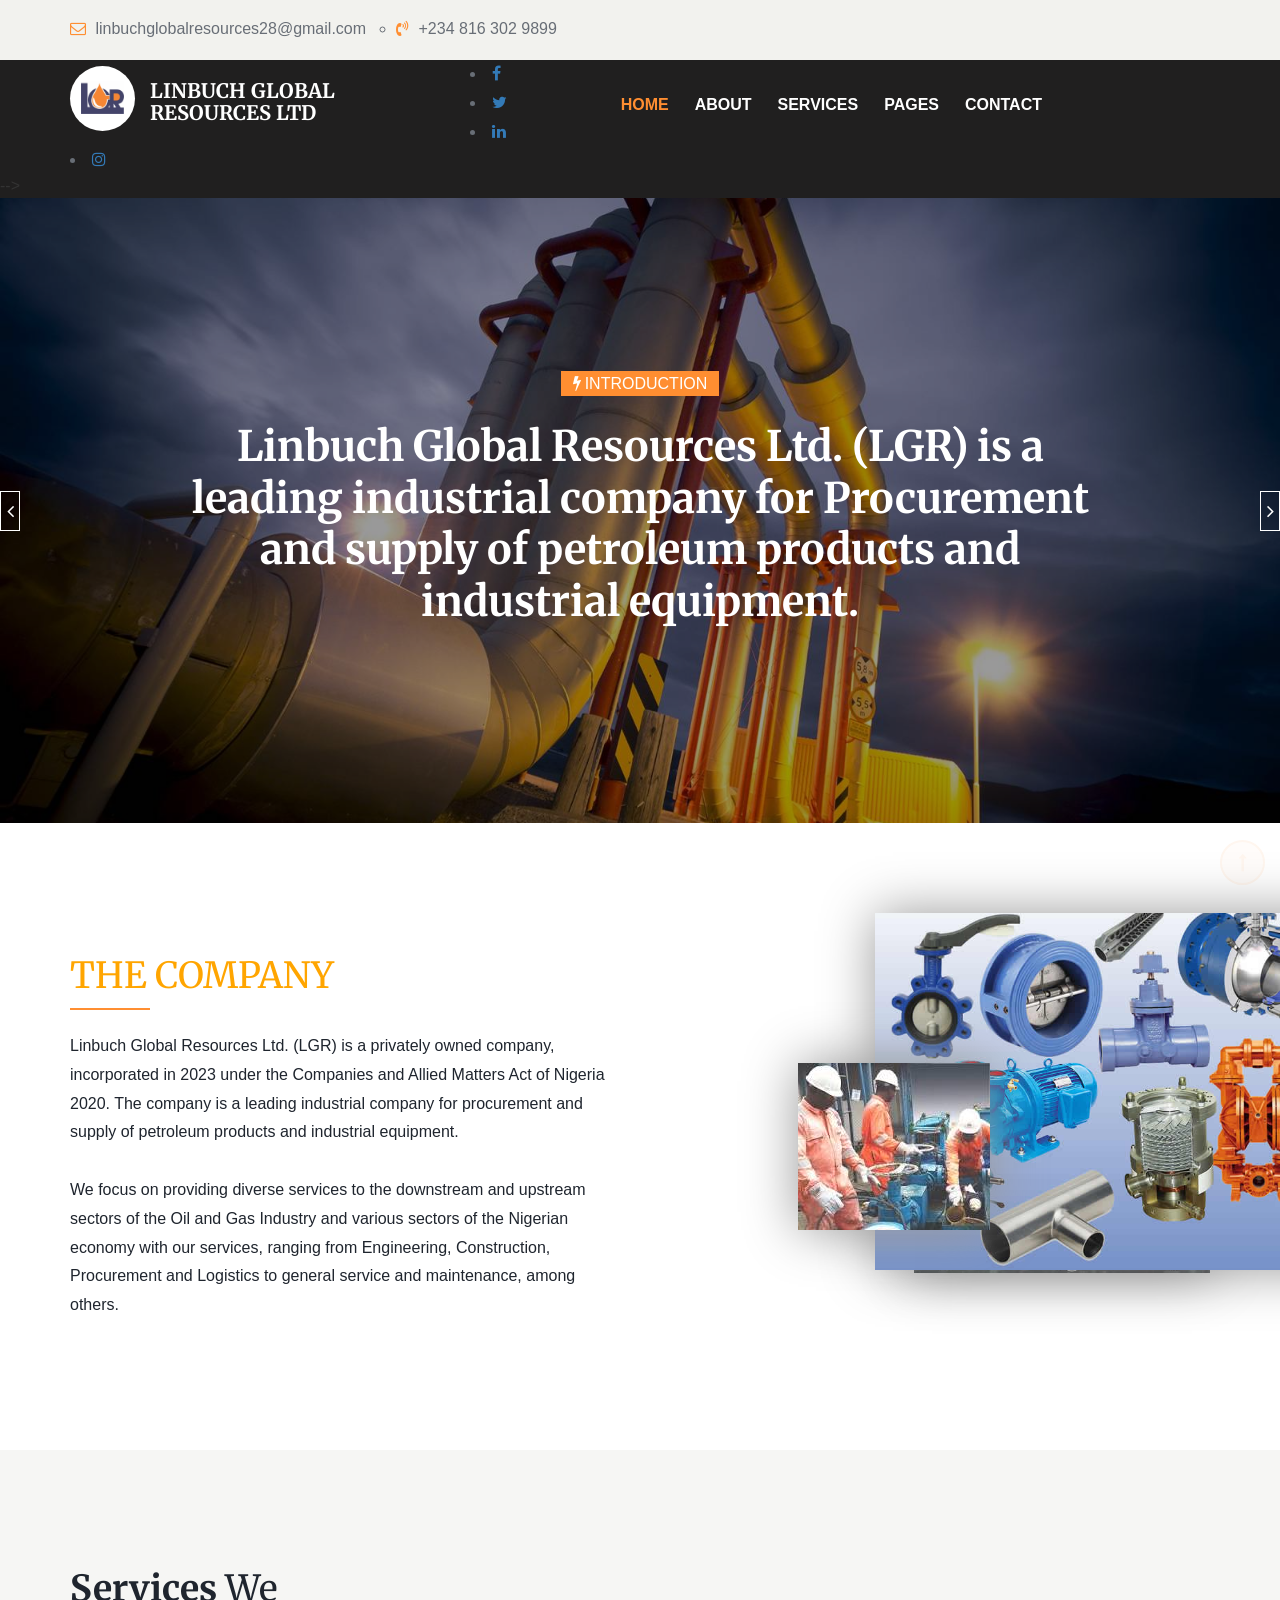
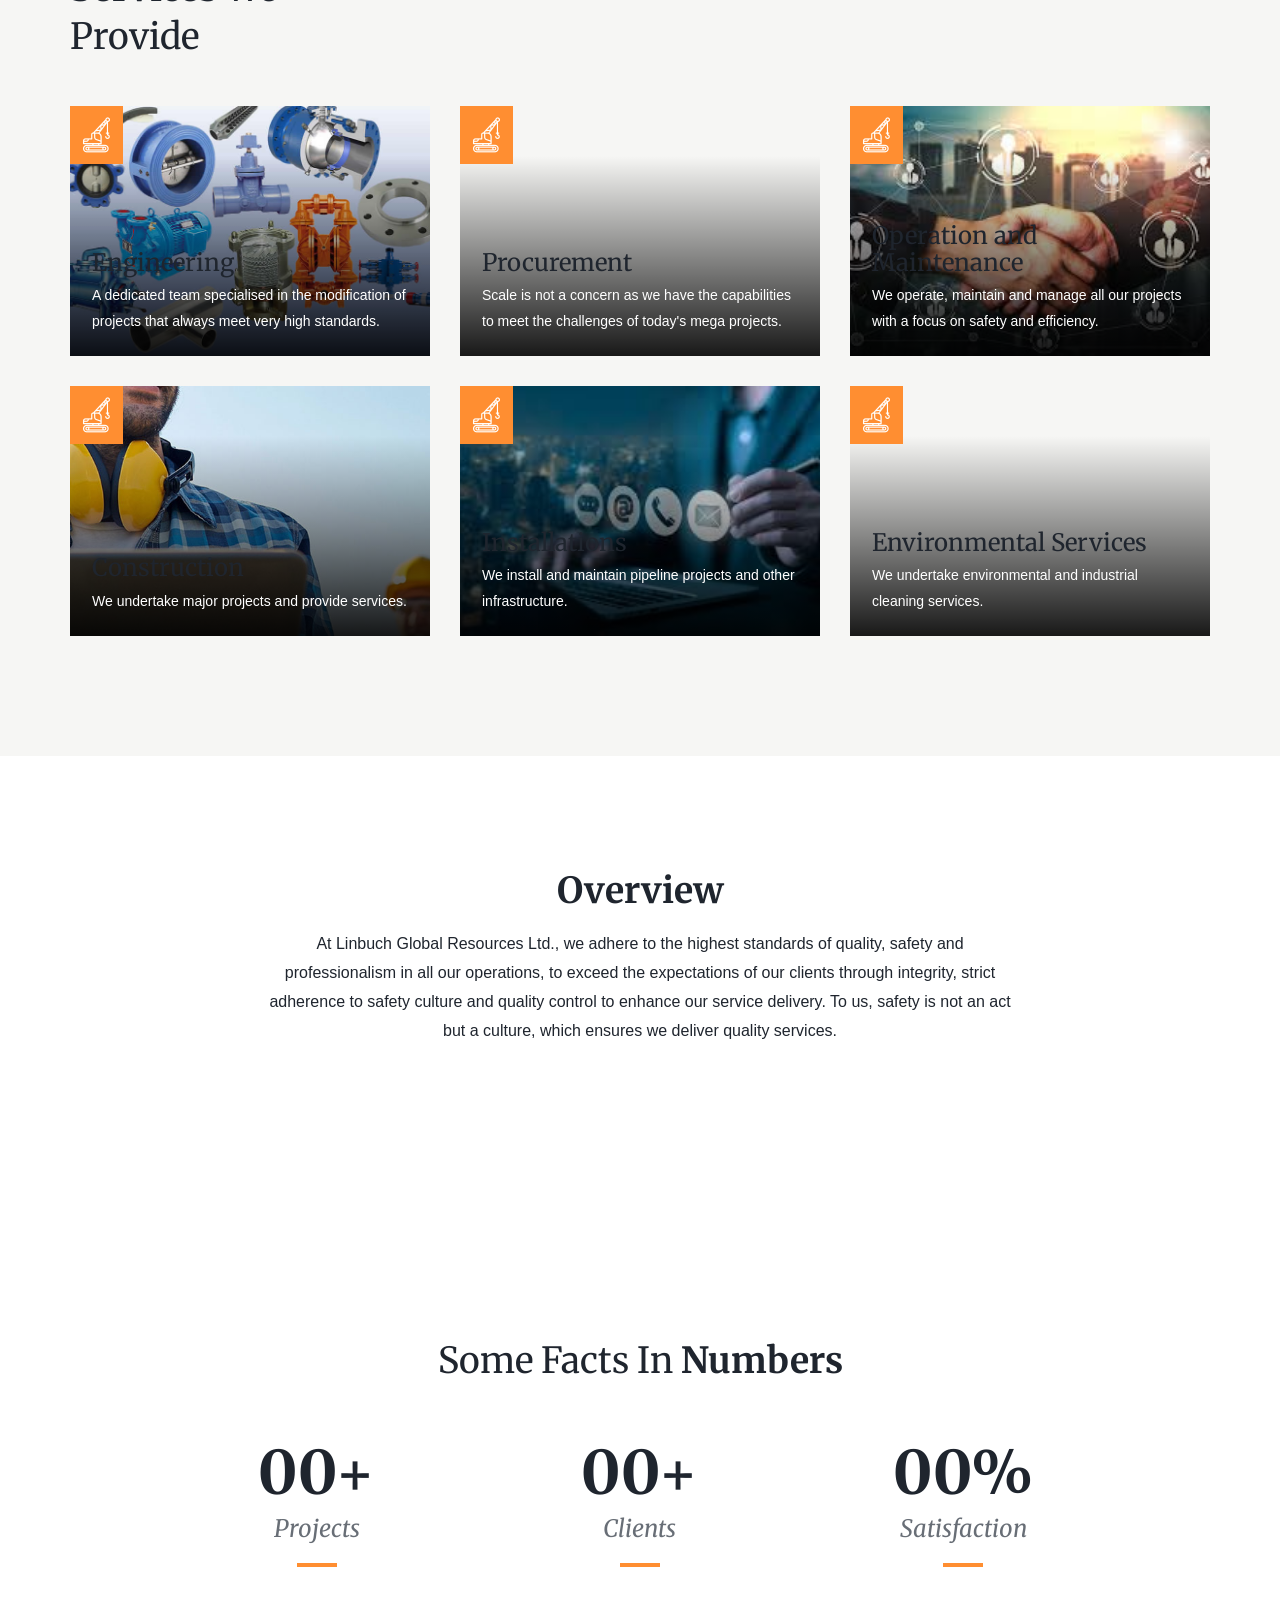
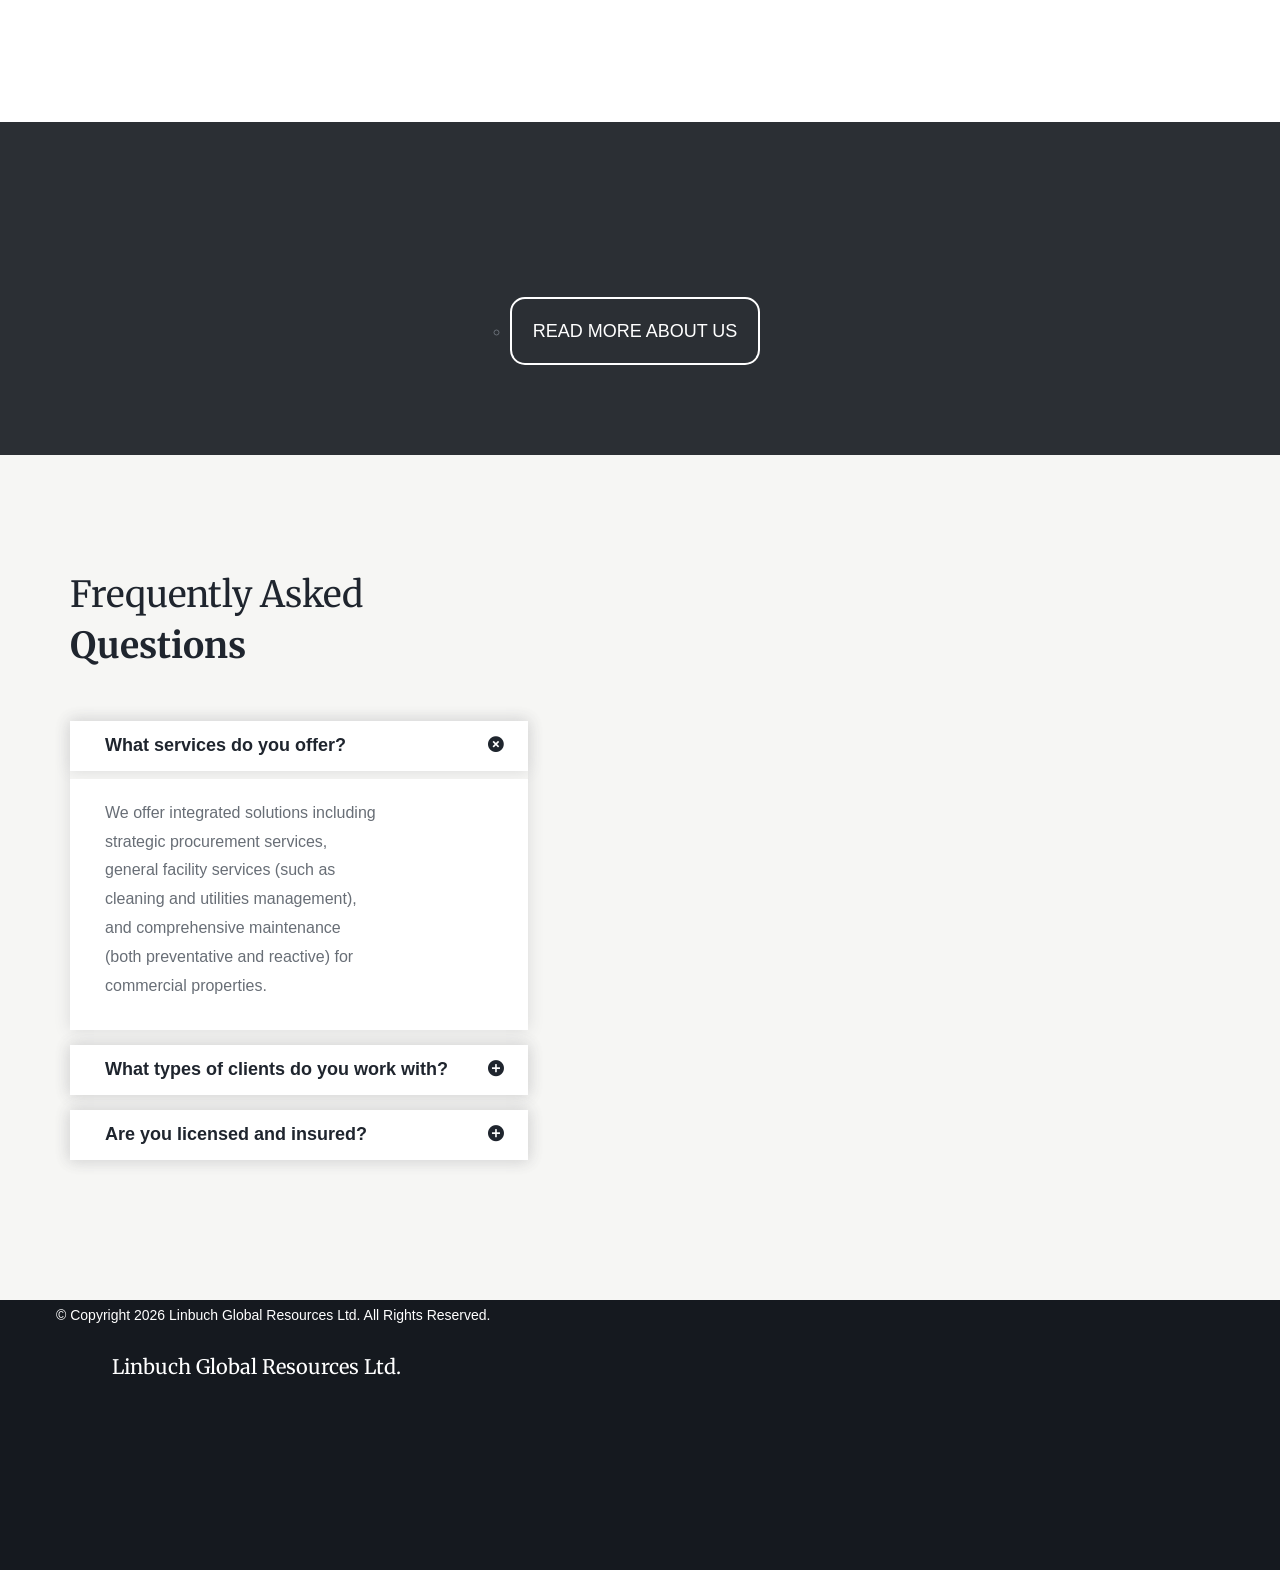
==== commit d951e21a: "Update index.html" ====
--- a/index.html
+++ b/index.html
@@ -134,7 +134,7 @@
                         </ul>
                     </div><!-- end of nav-collapse -->
 
-                    <div class="social-links-holder">
+                    <!-- <div class="social-links-holder">
                         <ul class="social-links">
                             <!-- <li><a href="https://www.facebook.com"><i class="fa fa-facebook"></i></a></li> -->
                             <li><a href="https://www.facebook.com"><i class="fa fa-facebook"></i></a></li>
@@ -142,7 +142,7 @@
                             <li><a href="https://www.linkedin.com"><i class="fa fa-linkedin"></i></a></li>
                             <li><a href="https://www.instagram.com"><i class="fa fa-instagram"></i></a></li>
                         </ul>
-                    </div>
+                    </div> -->
                 </div><!-- end of container -->
             </nav>
         </header>
--- a/flaticon.css
+++ b/flaticon.css
@@ -5,11 +5,11 @@
 
 @font-face {
   font-family: "Flaticon";
-  src: url("..Flaticon.eot");
-  src: url("..Flaticond41d.eot?#iefix") format("embedded-opentype"),
-       url("..Flaticon.woff") format("woff"),
-       url("..Flaticon.ttf") format("truetype"),
-       url("..Flaticon.svg#Flaticon") format("svg");
+  src: url("./Flaticon.eot");
+  src: url("./Flaticond41d.eot?#iefix") format("embedded-opentype"),
+       url("./Flaticon.woff") format("woff"),
+       url("./Flaticon.ttf") format("truetype"),
+       url("./Flaticon.svg#Flaticon") format("svg");
   font-weight: normal;
   font-style: normal;
 }
@@ -17,7 +17,7 @@
 @media screen and (-webkit-min-device-pixel-ratio:0) {
   @font-face {
     font-family: "Flaticon";
-    src: url("..Flaticon.svg#Flaticon") format("svg");
+    src: url("./Flaticon.svg#Flaticon") format("svg");
   }
 }
 
--- a/style.css
+++ b/style.css
@@ -97,7 +97,6 @@
   box-sizing: border-box;
   margin: 0;
   padding: 0;
-  font-family:Verdana, Geneva, Tahoma, sans-serif;
 }
 
 
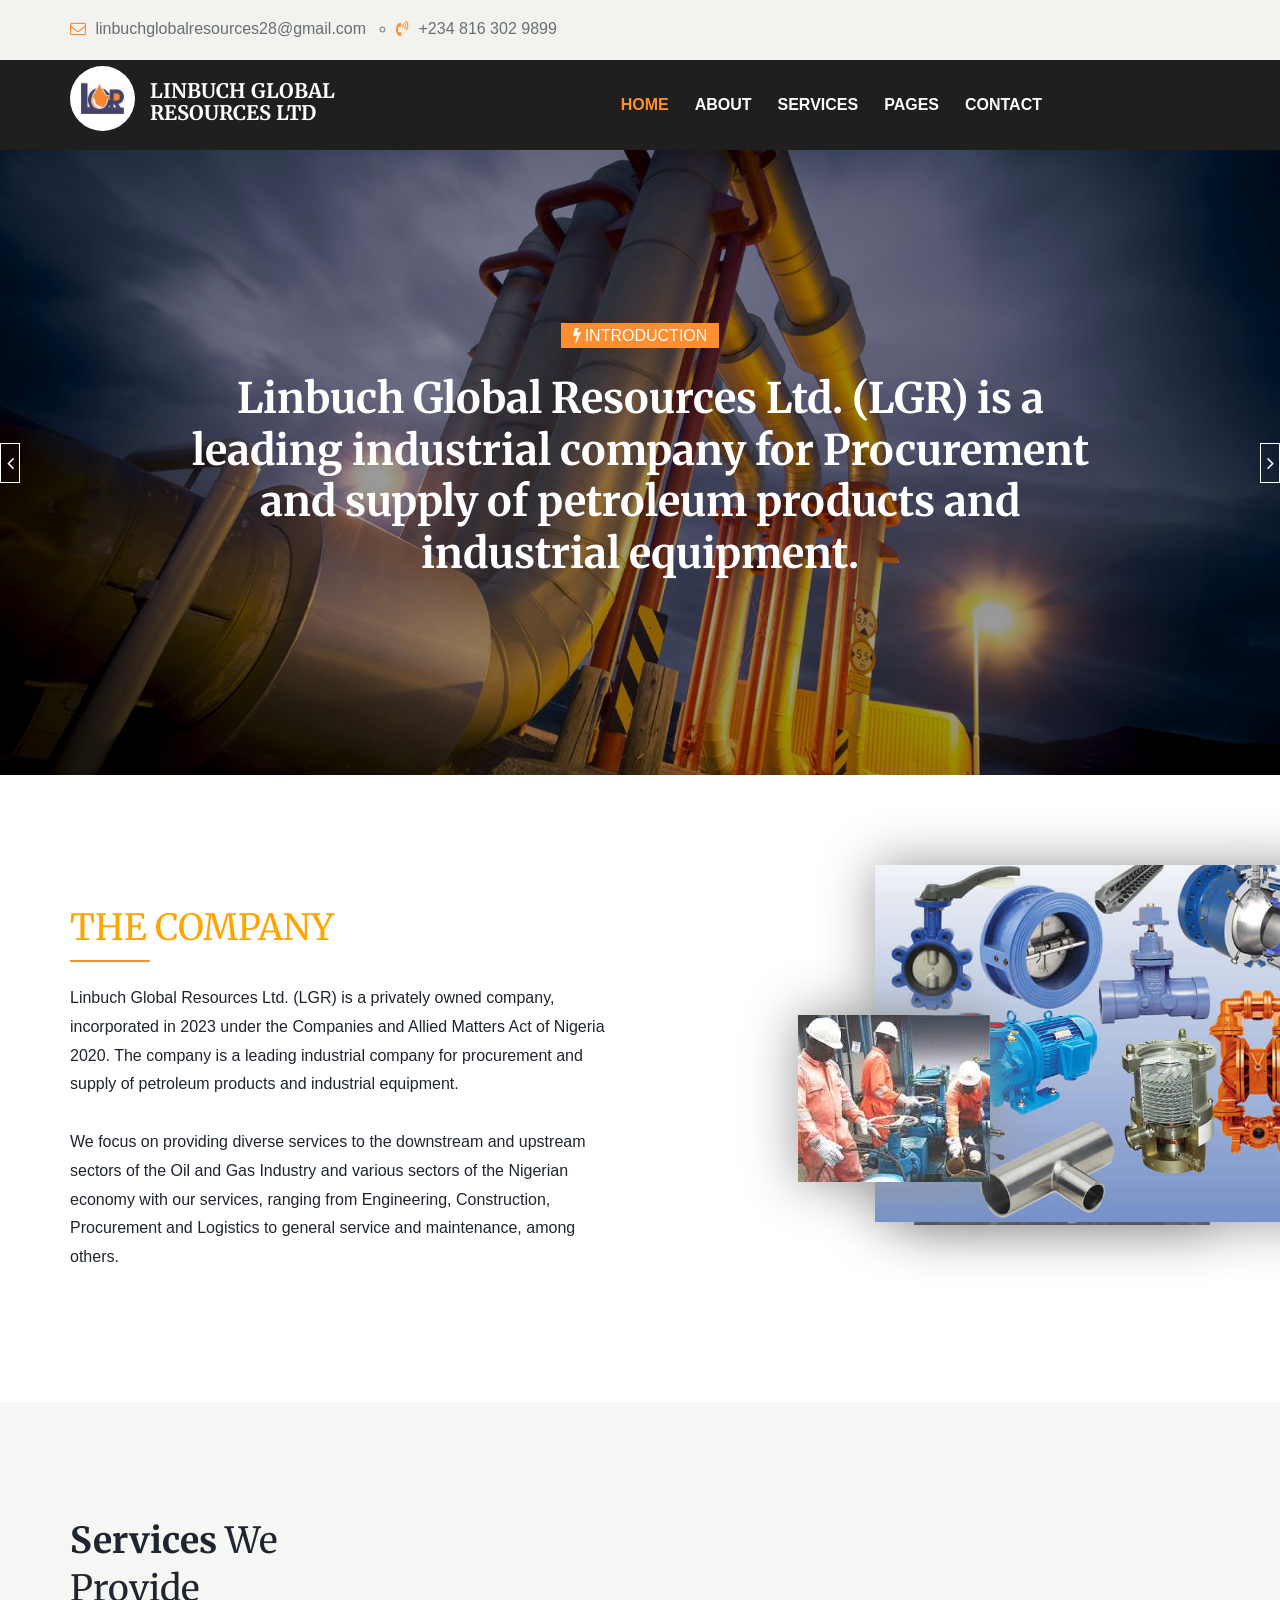
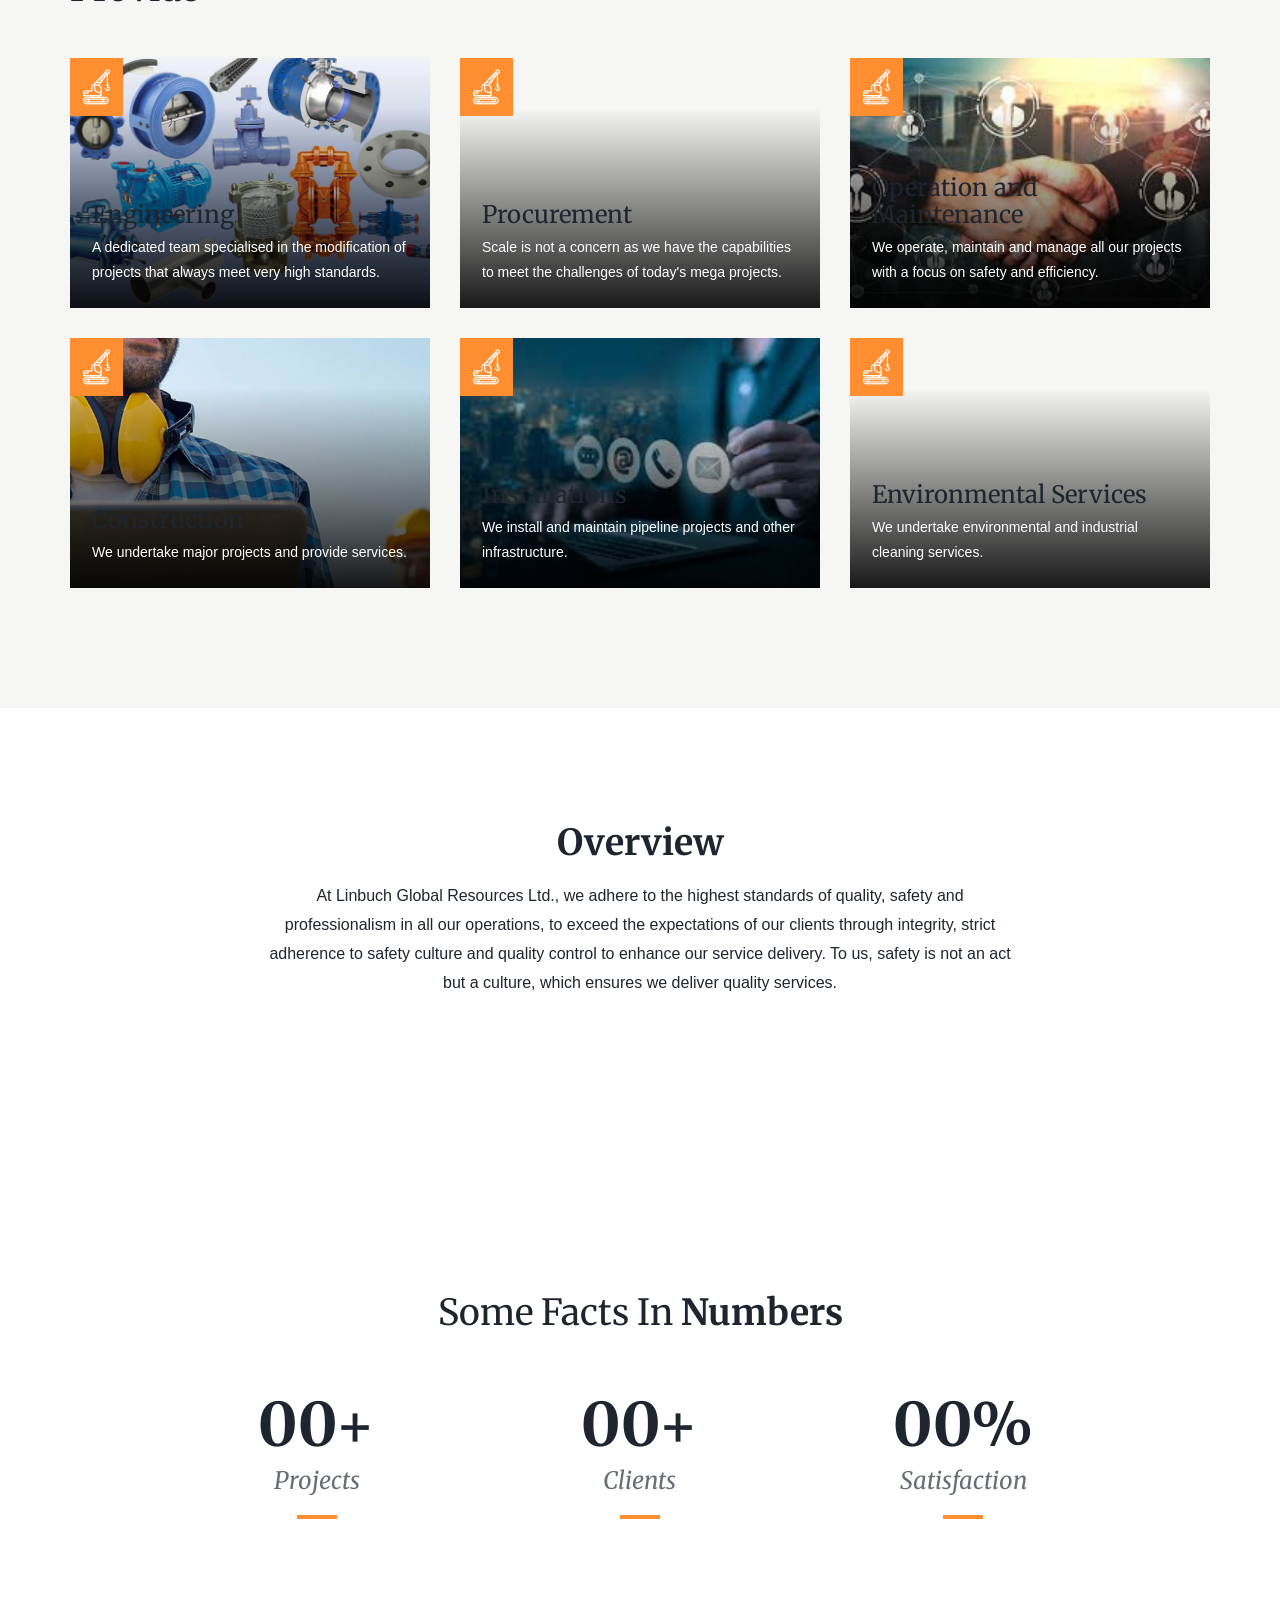
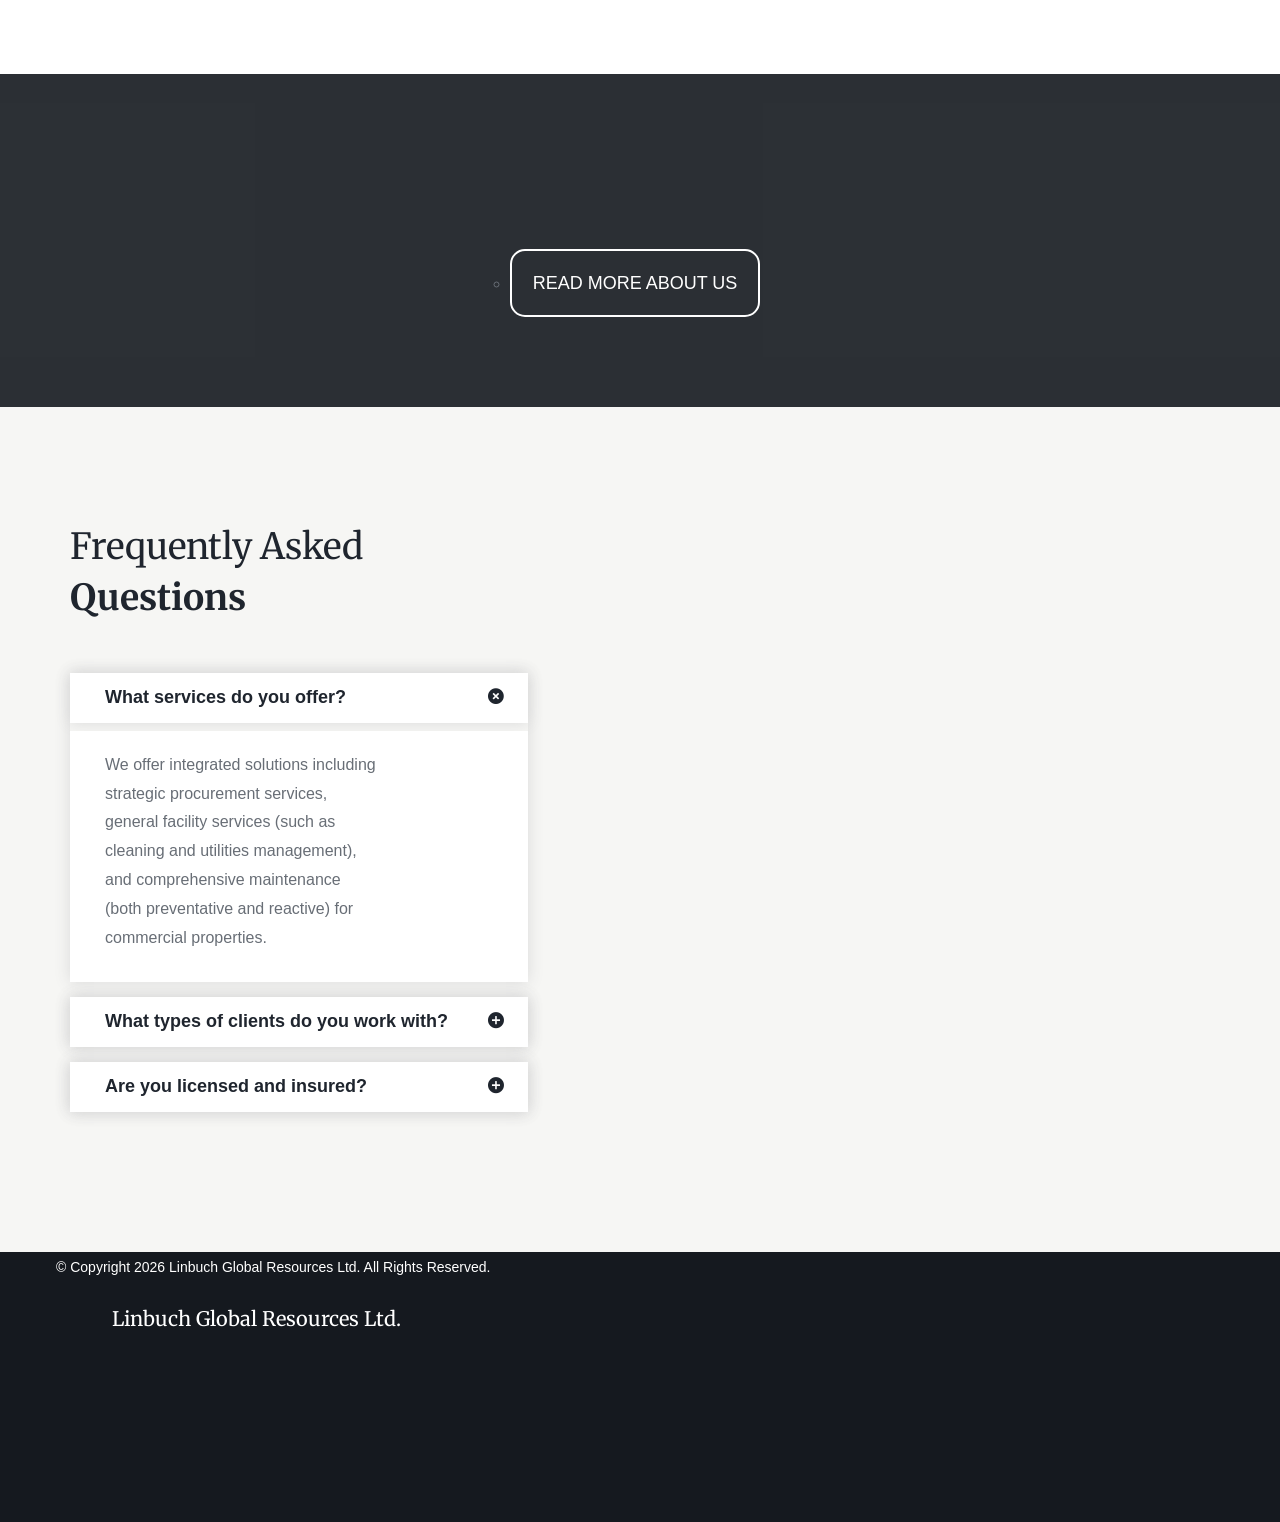
==== commit 9dab967a: "Update index.html" ====
--- a/index.html
+++ b/index.html
@@ -134,9 +134,8 @@
                         </ul>
                     </div><!-- end of nav-collapse -->
 
-                    <!-- <div class="social-links-holder">
+                     <!-- <div class="social-links-holder">
                         <ul class="social-links">
-                            <!-- <li><a href="https://www.facebook.com"><i class="fa fa-facebook"></i></a></li> -->
                             <li><a href="https://www.facebook.com"><i class="fa fa-facebook"></i></a></li>
                             <li><a href="https://www.twitter.com"><i class="fa fa-twitter"></i></a></li>
                             <li><a href="https://www.linkedin.com"><i class="fa fa-linkedin"></i></a></li>
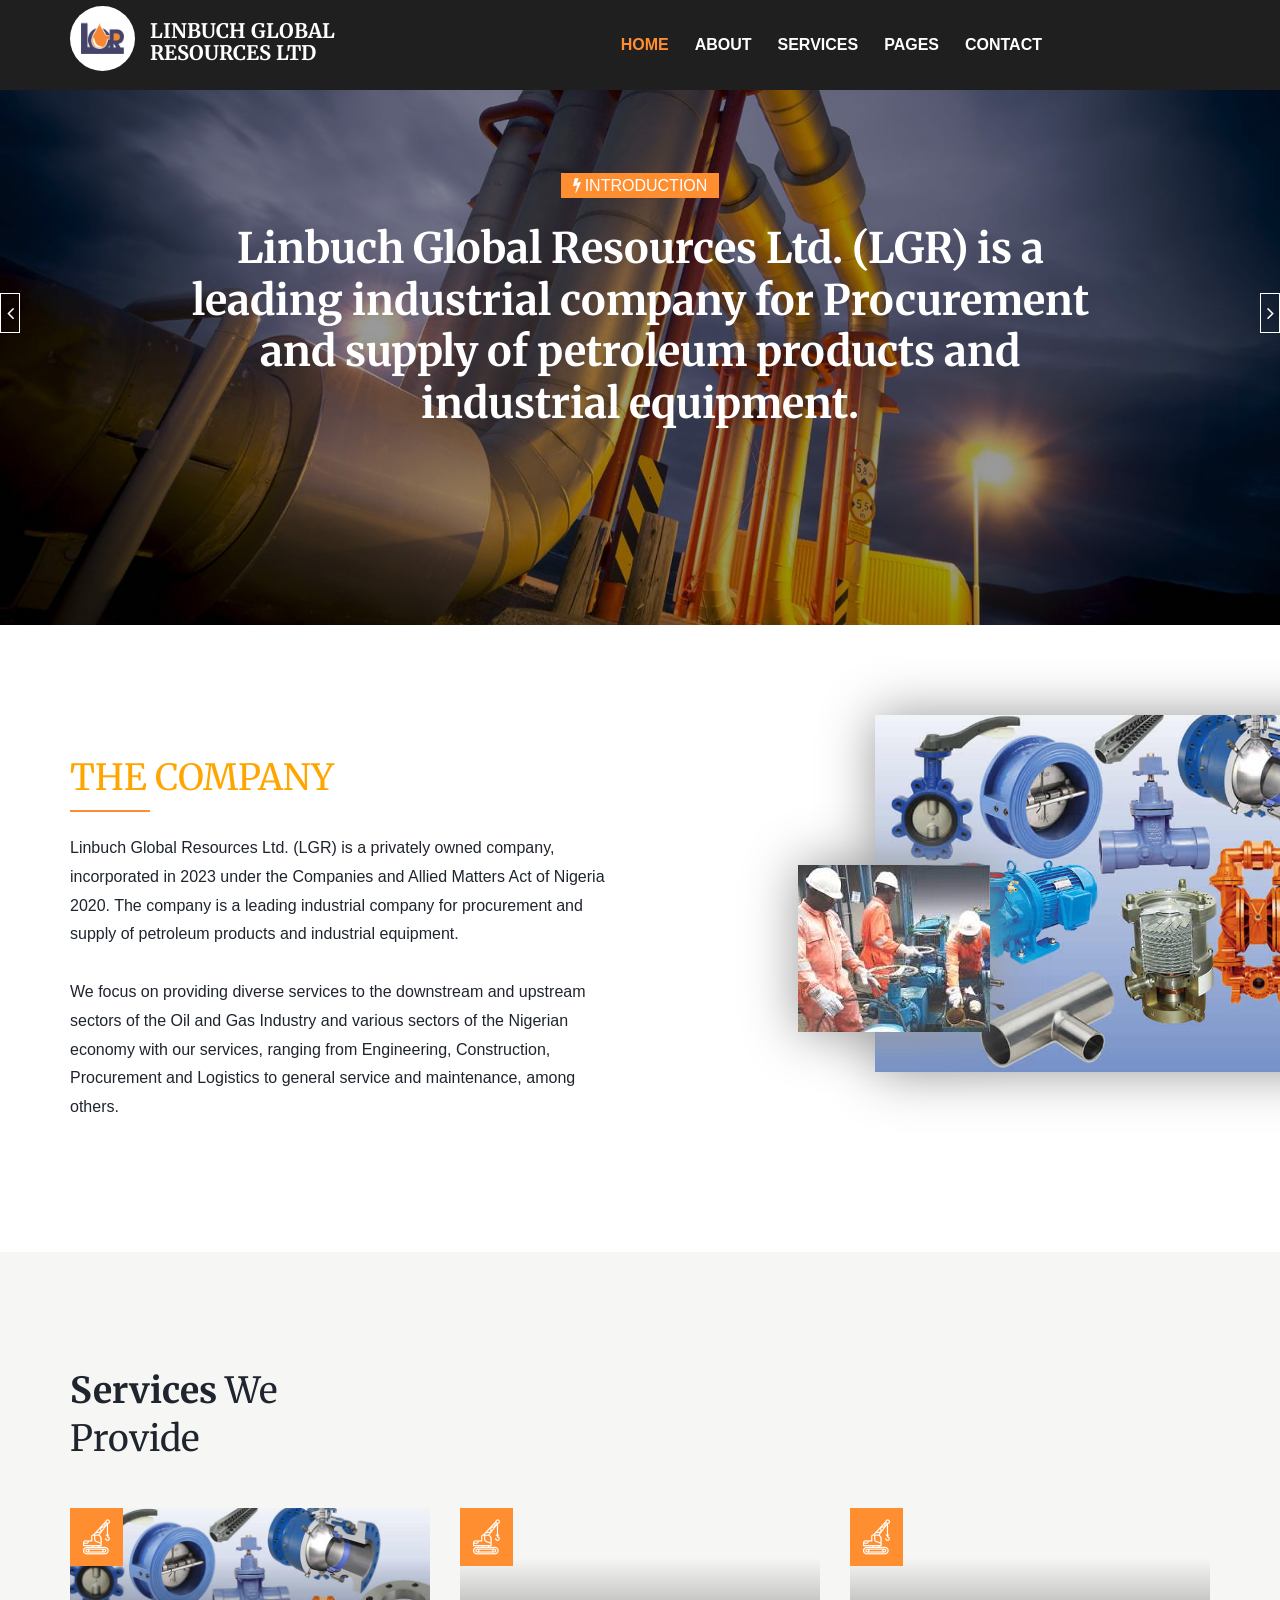
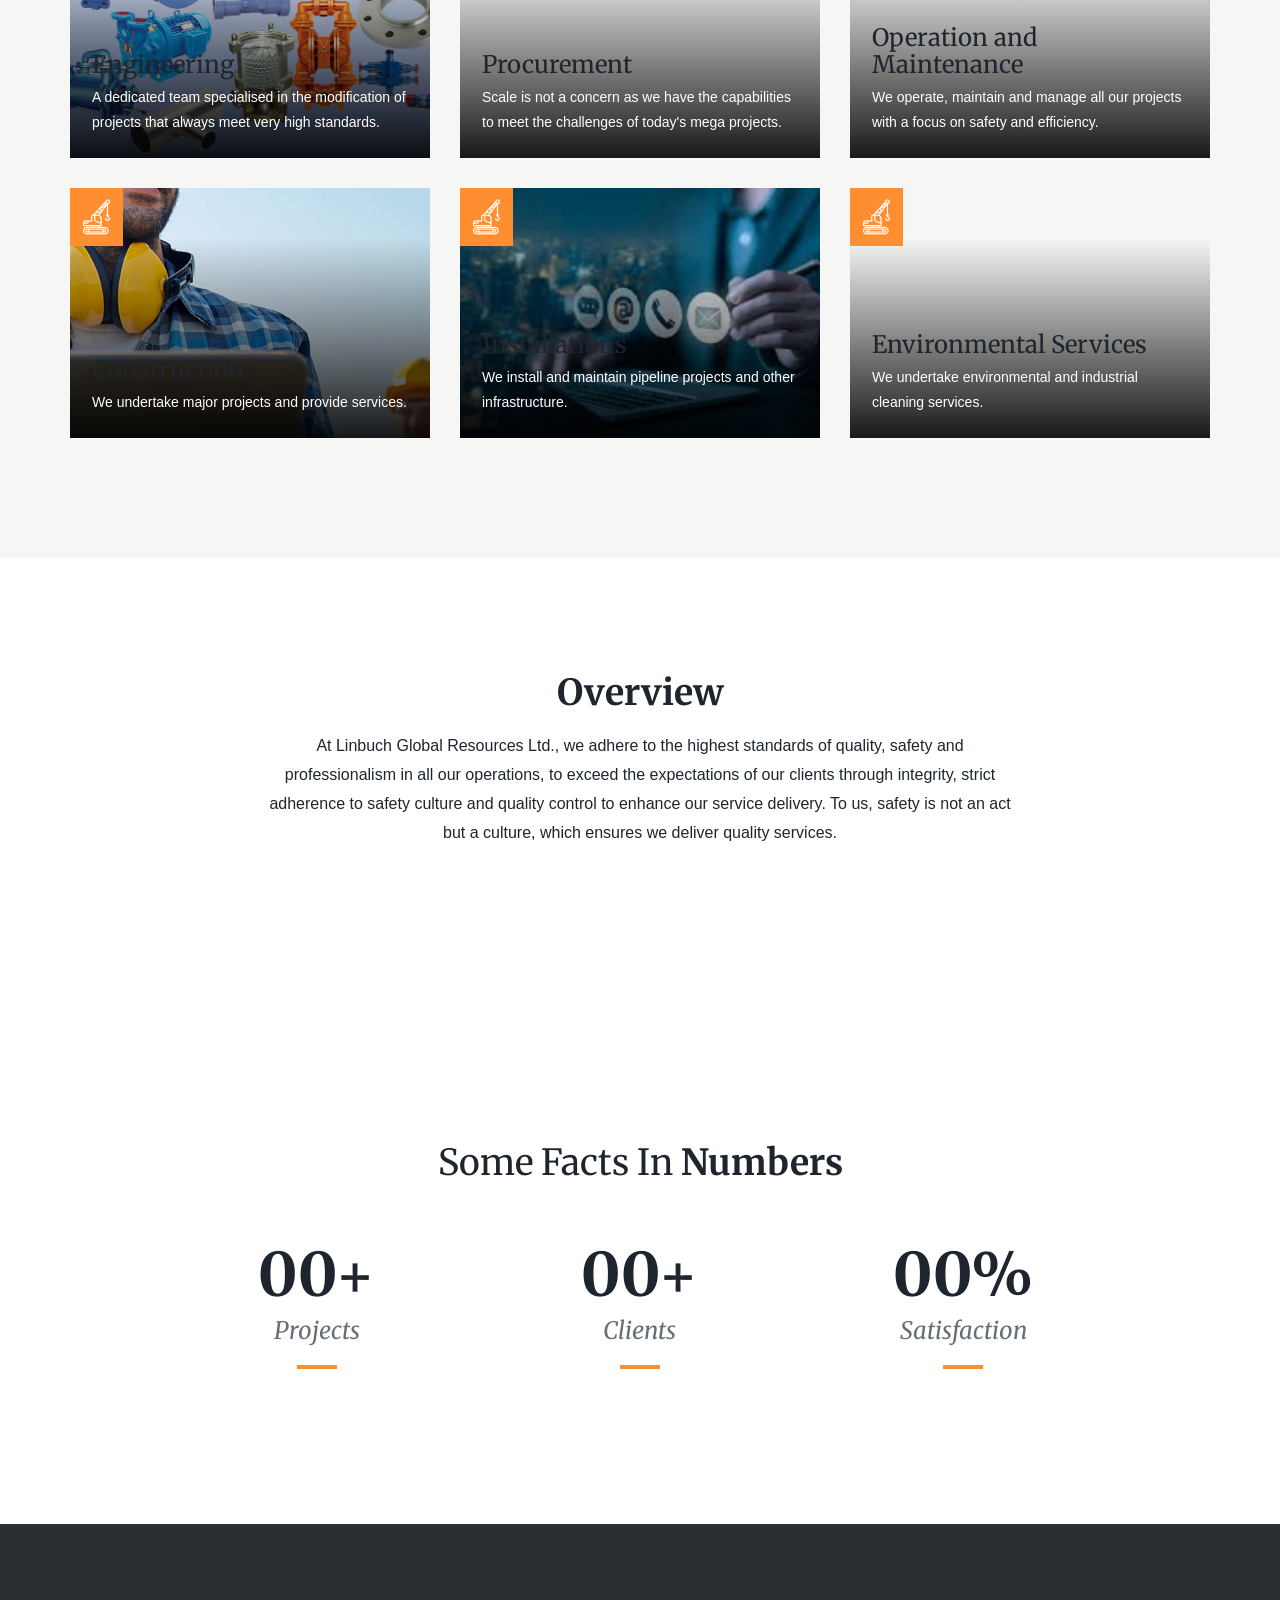
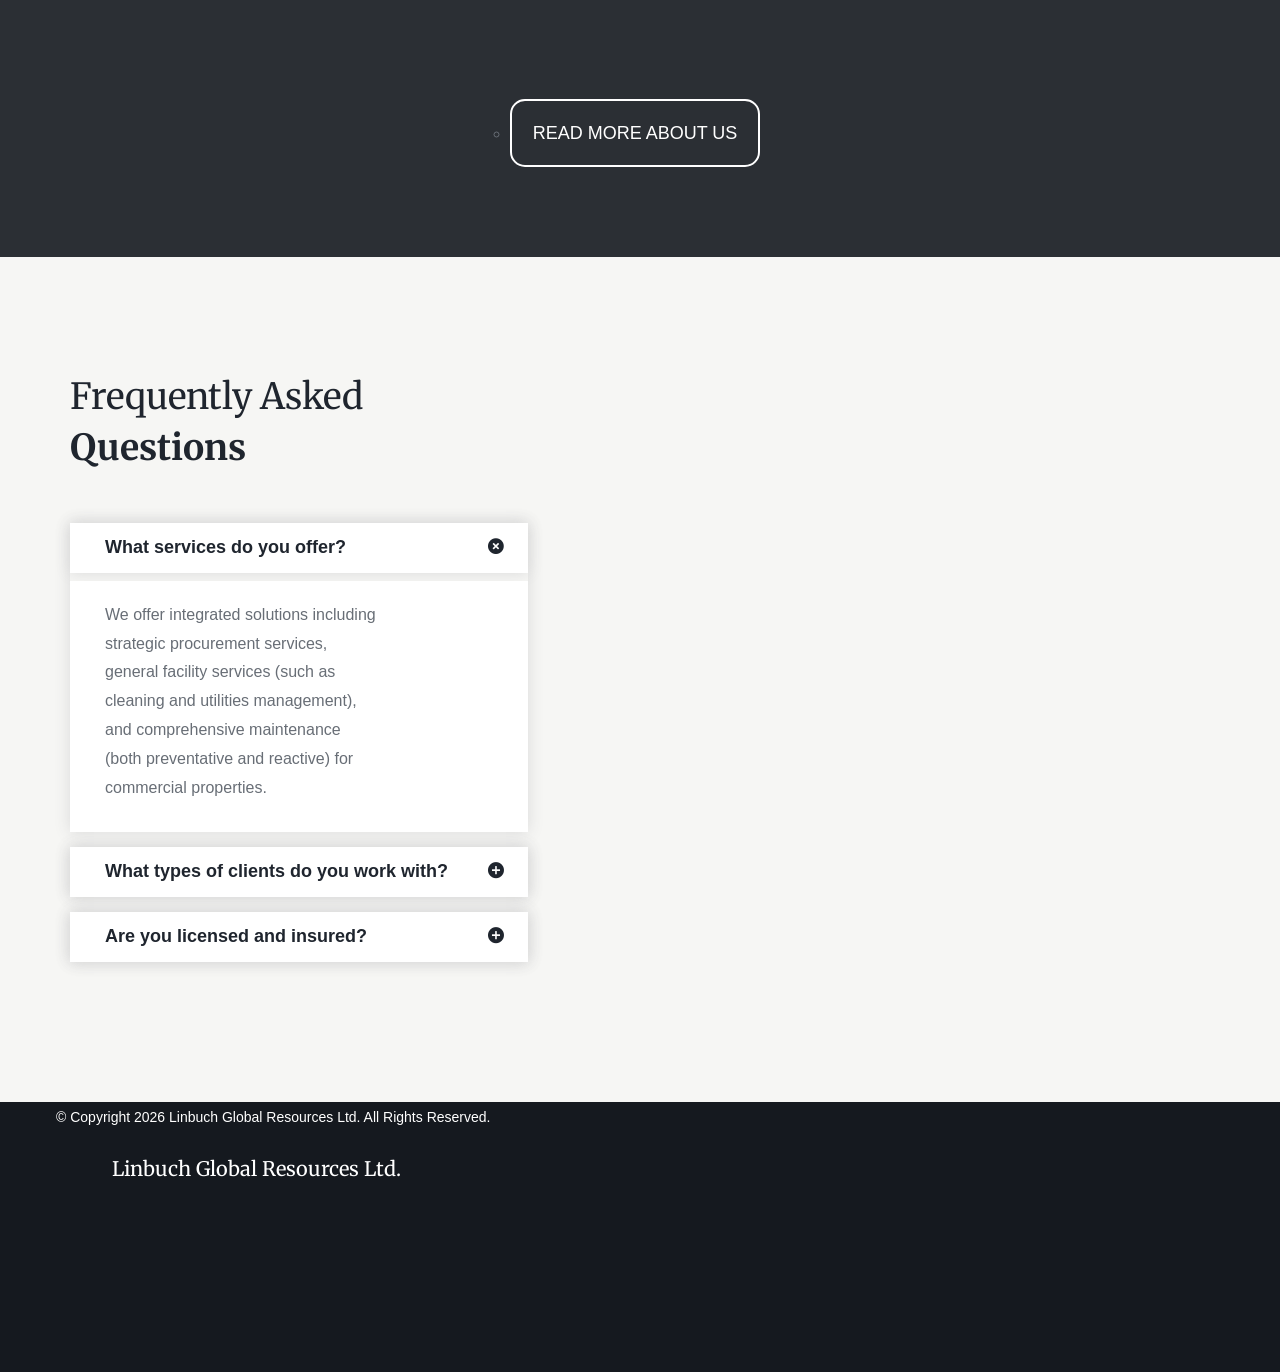
==== commit a7bb62ab: "Update index.html" ====
--- a/index.html
+++ b/index.html
@@ -243,7 +243,7 @@
                     <div class="col col-lg-4 col-xs-6">
                         <div class="grid">
                             <div class="bg-image">
-                                <img src="img-2.jpg" alt>
+                                <img src="procure.jpg" alt>
                             </div>
                             <span class="icon"><i class="fi flaticon-construction"></i></span>
                             <div class="service-details">
--- a/style.css
+++ b/style.css
@@ -919,7 +919,7 @@
 }
 
 .page-title {
-  background: url("../images/pg-title/img-5.jpg") center center/cover no-repeat local;
+  background: url("./img-5.jpg") center center/cover no-repeat local;
   height: 365px;
   text-align: center;
   position: relative;
@@ -2137,15 +2137,21 @@
 }
 
 .site-header .navigation {
-  background-color:rgb(32, 31, 31);
-  margin-bottom: 0;
+  background-color: rgb(32, 31, 31);
   border: 0;
   -webkit-border-radius: 0;
   -moz-border-radius: 0;
   -o-border-radius: 0;
   -ms-border-radius: 0;
   border-radius: 0;
-}
+  position: fixed;
+  z-index: 999;
+   top:0;
+  right:0;
+  left: 0; 
+
+}
+
 
 .site-header .navigation > .container {
   position: relative;
@@ -2543,20 +2549,23 @@
 /*** topbar ***/
 .site-header .topbar {
   background-color: #f2f2ee;
-  height: 60px;
+  height: 5px;
   line-height: 60px;
+  position:fixed;
+  z-index: 999;
+  top: 0;
+  right:0;
+  left:0;
 }
 
 @media (max-width: 991px) {
   .site-header .topbar {
-    height: 40px;
     line-height: 40px;
   }
 }
 
 @media (max-width: 767px) {
   .site-header .topbar {
-    height: auto;
     line-height: auto;
     text-align: center;
     padding: 10px 0 20px;
@@ -4996,7 +5005,7 @@
 #6.0	clients-section
 --------------------------------------------------------------*/
 .clients-pg .page-title {
-  background: url("../images/pg-title/img-3.jpg") center center/cover no-repeat local;
+  background: url("./clients.jpg") center center/cover no-repeat local;
 }
 
 .clients-section .client {
@@ -5361,7 +5370,7 @@
 #9.0	page title
 --------------------------------------------------------------*/
 .faq-pg .page-title {
-  background: url("../images/pg-title/img-3.jpg") center center/cover no-repeat local;
+  background: url("./services.jpg") center center/cover no-repeat local;
 }
 
 .faq-pg .testimonials-s2-faq .faq-col {
@@ -5375,7 +5384,7 @@
 #11.0	careers-section
 --------------------------------------------------------------*/
 .contact-pg .page-title {
-  background: url("../images/pg-title/img-5.jpg") center center/cover no-repeat local;
+  background: url("./img-5.jpg") center center/cover no-repeat local;
 }
 
 /*--------------------------------------------------------------
@@ -5882,7 +5891,7 @@
 #12.0	services-content-wrapper
 --------------------------------------------------------------*/
 .services-pg .page-title {
-  background: url("../images/pg-title/img-7.jpg") center center/cover no-repeat local;
+  background: url("./services.jpg") center center/cover no-repeat local;
 }
 
 .services-pg .services-content {
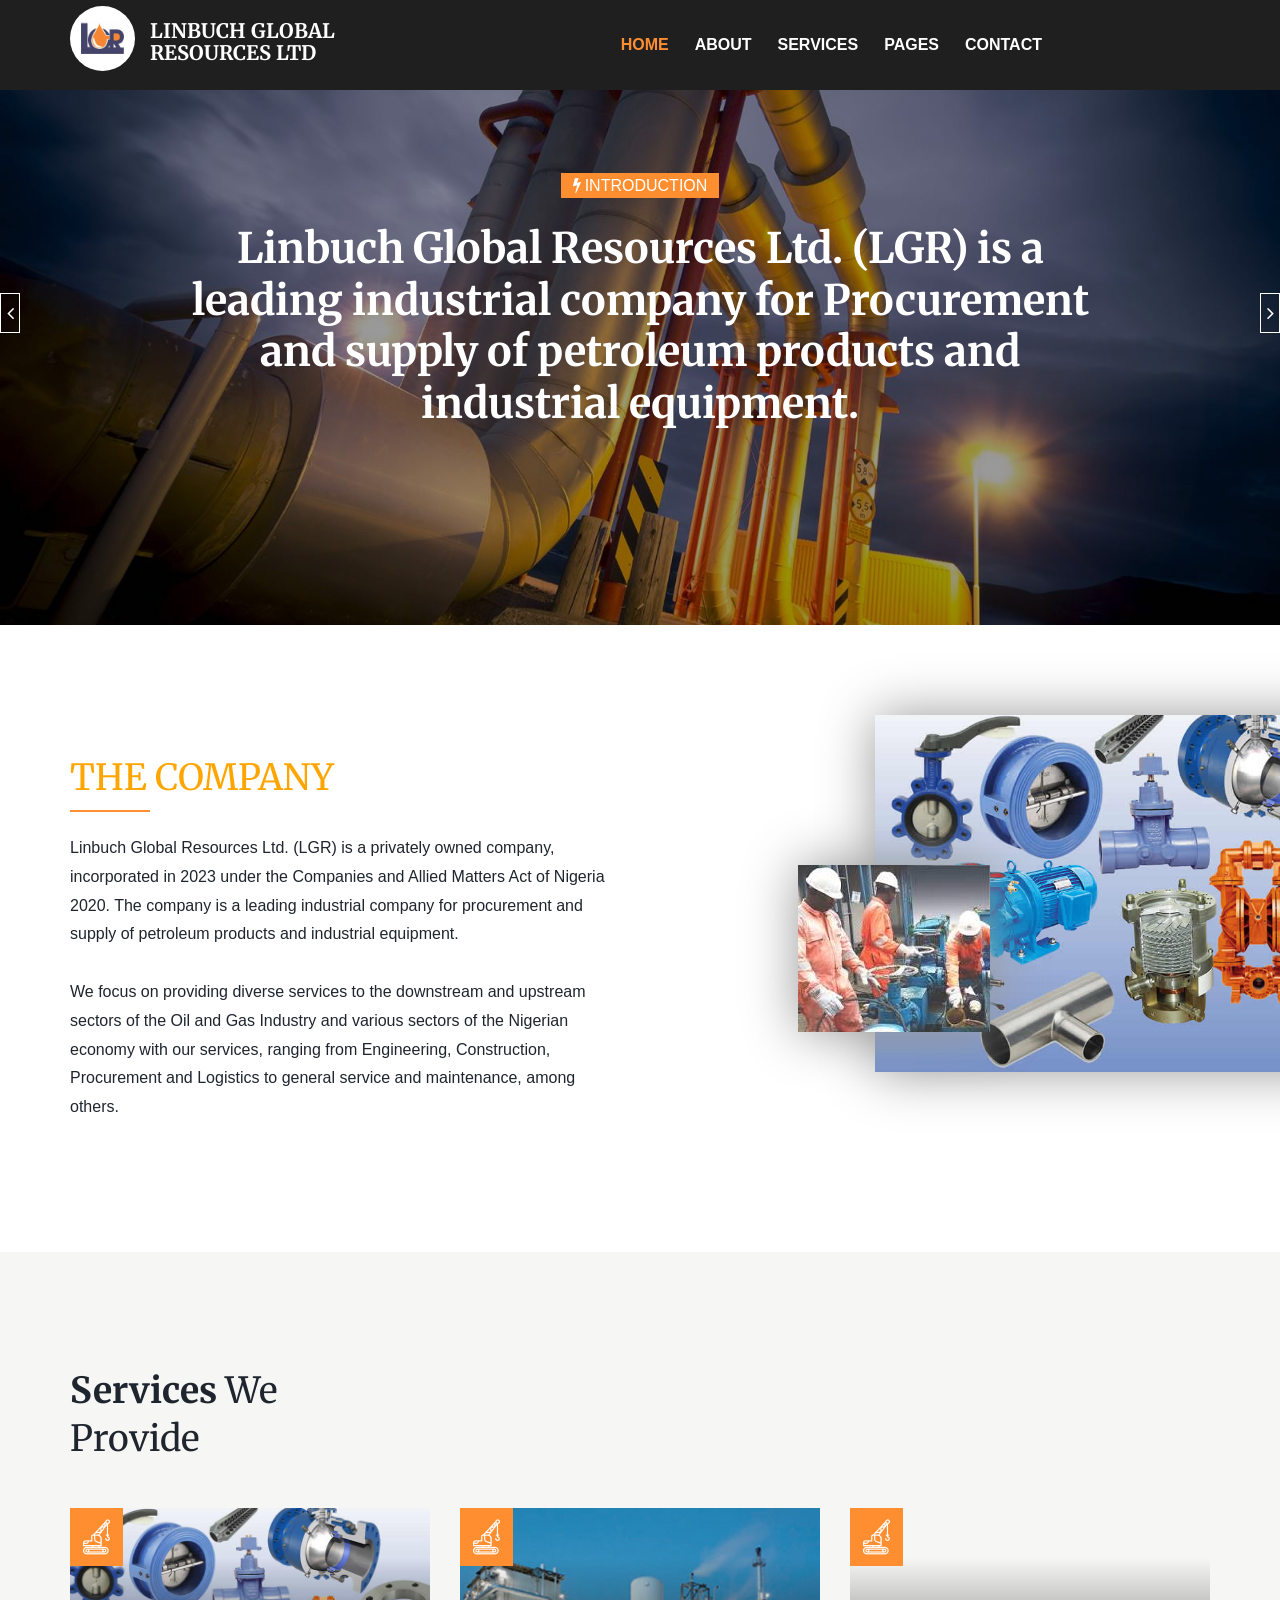
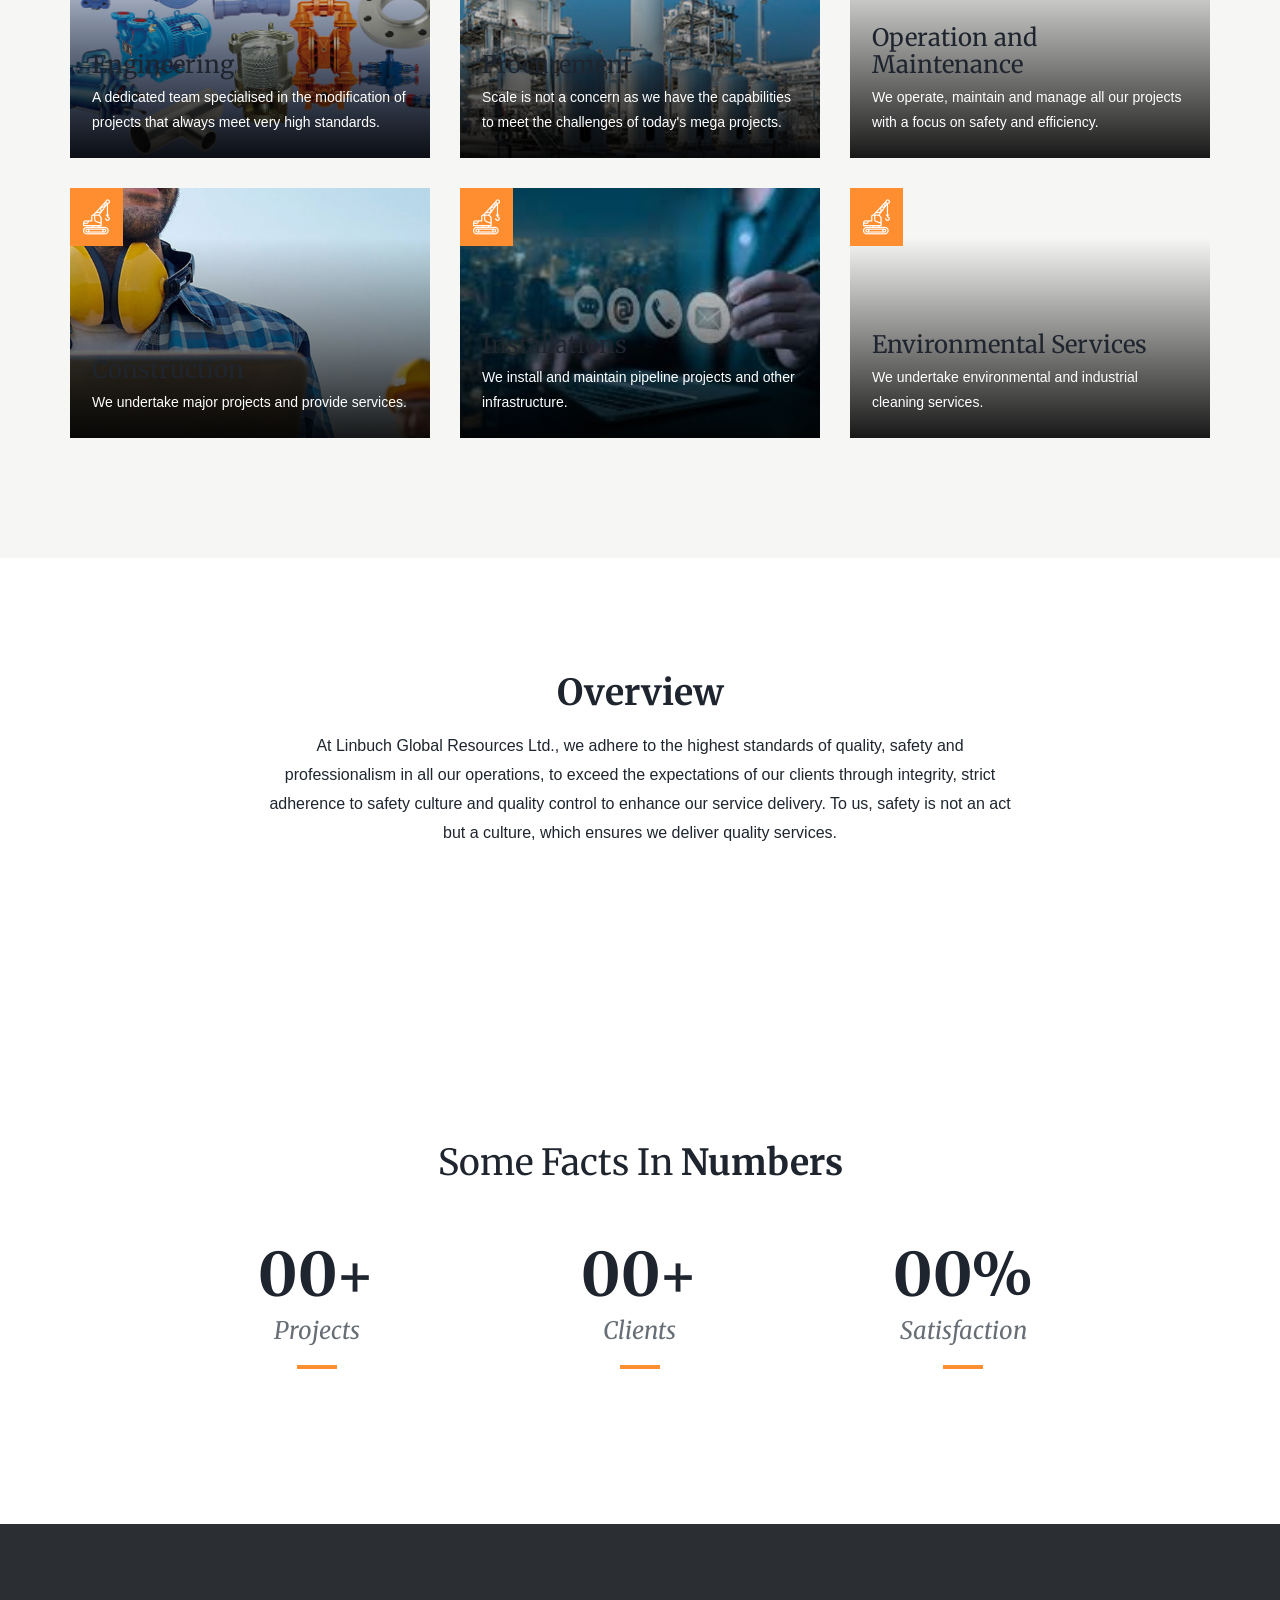
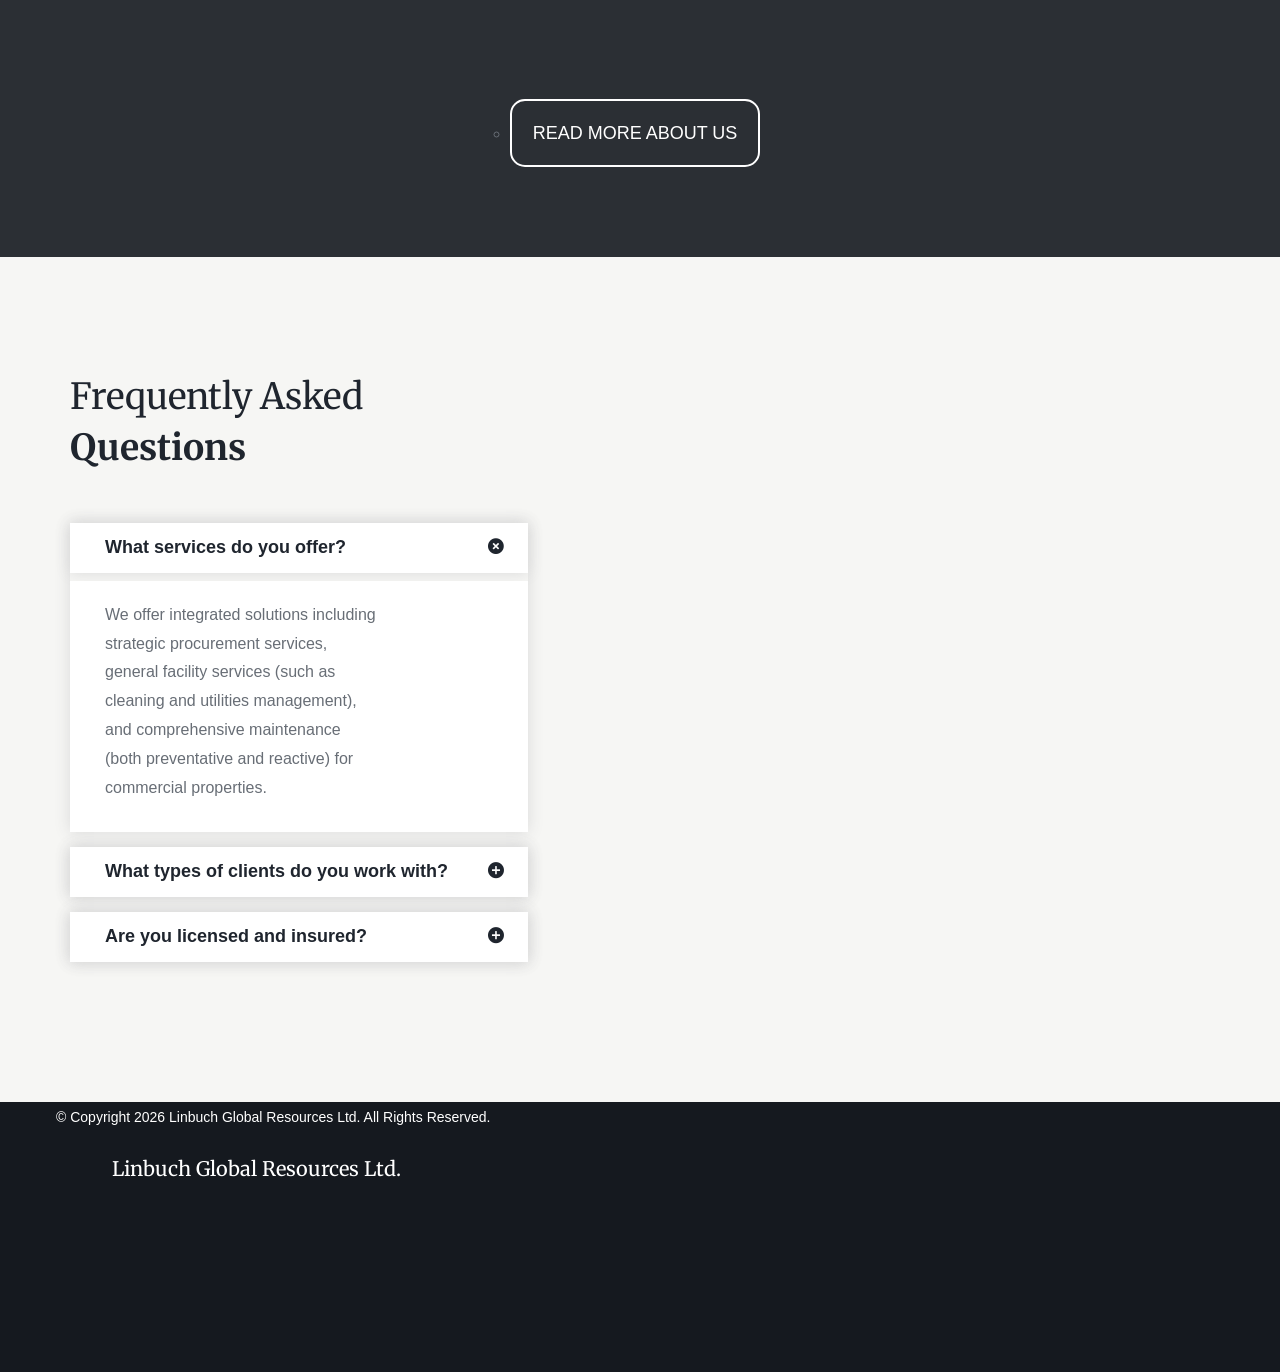
==== commit 5f6b8ce2: "Update index.html" ====
--- a/index.html
+++ b/index.html
@@ -255,7 +255,7 @@
                     <div class="col col-lg-4 col-xs-6">
                         <div class="grid">
                             <div class="bg-image">
-                                <img src="img-3.jpg" alt>
+                                <img src="operation.jpg" alt>
                             </div>
                             <span class="icon"><i class="fi flaticon-construction"></i></span>
                             <div class="service-details">
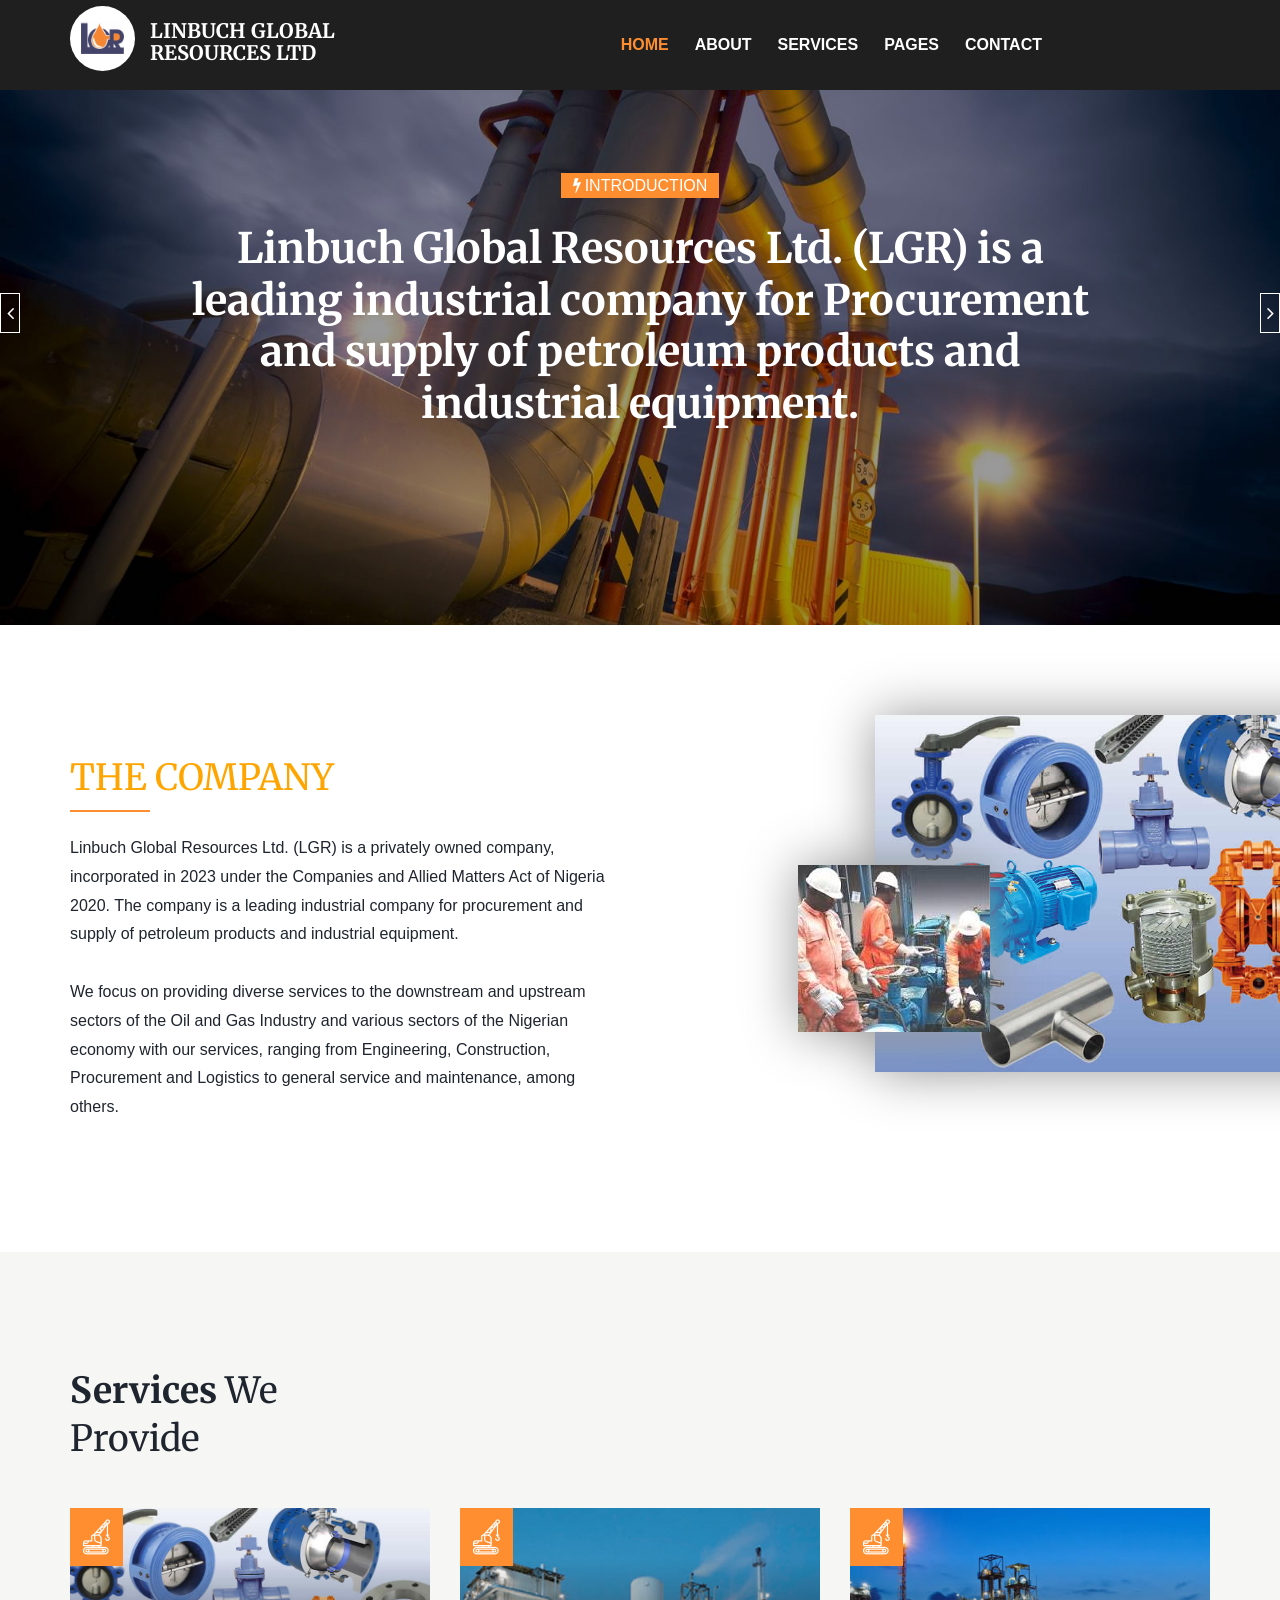
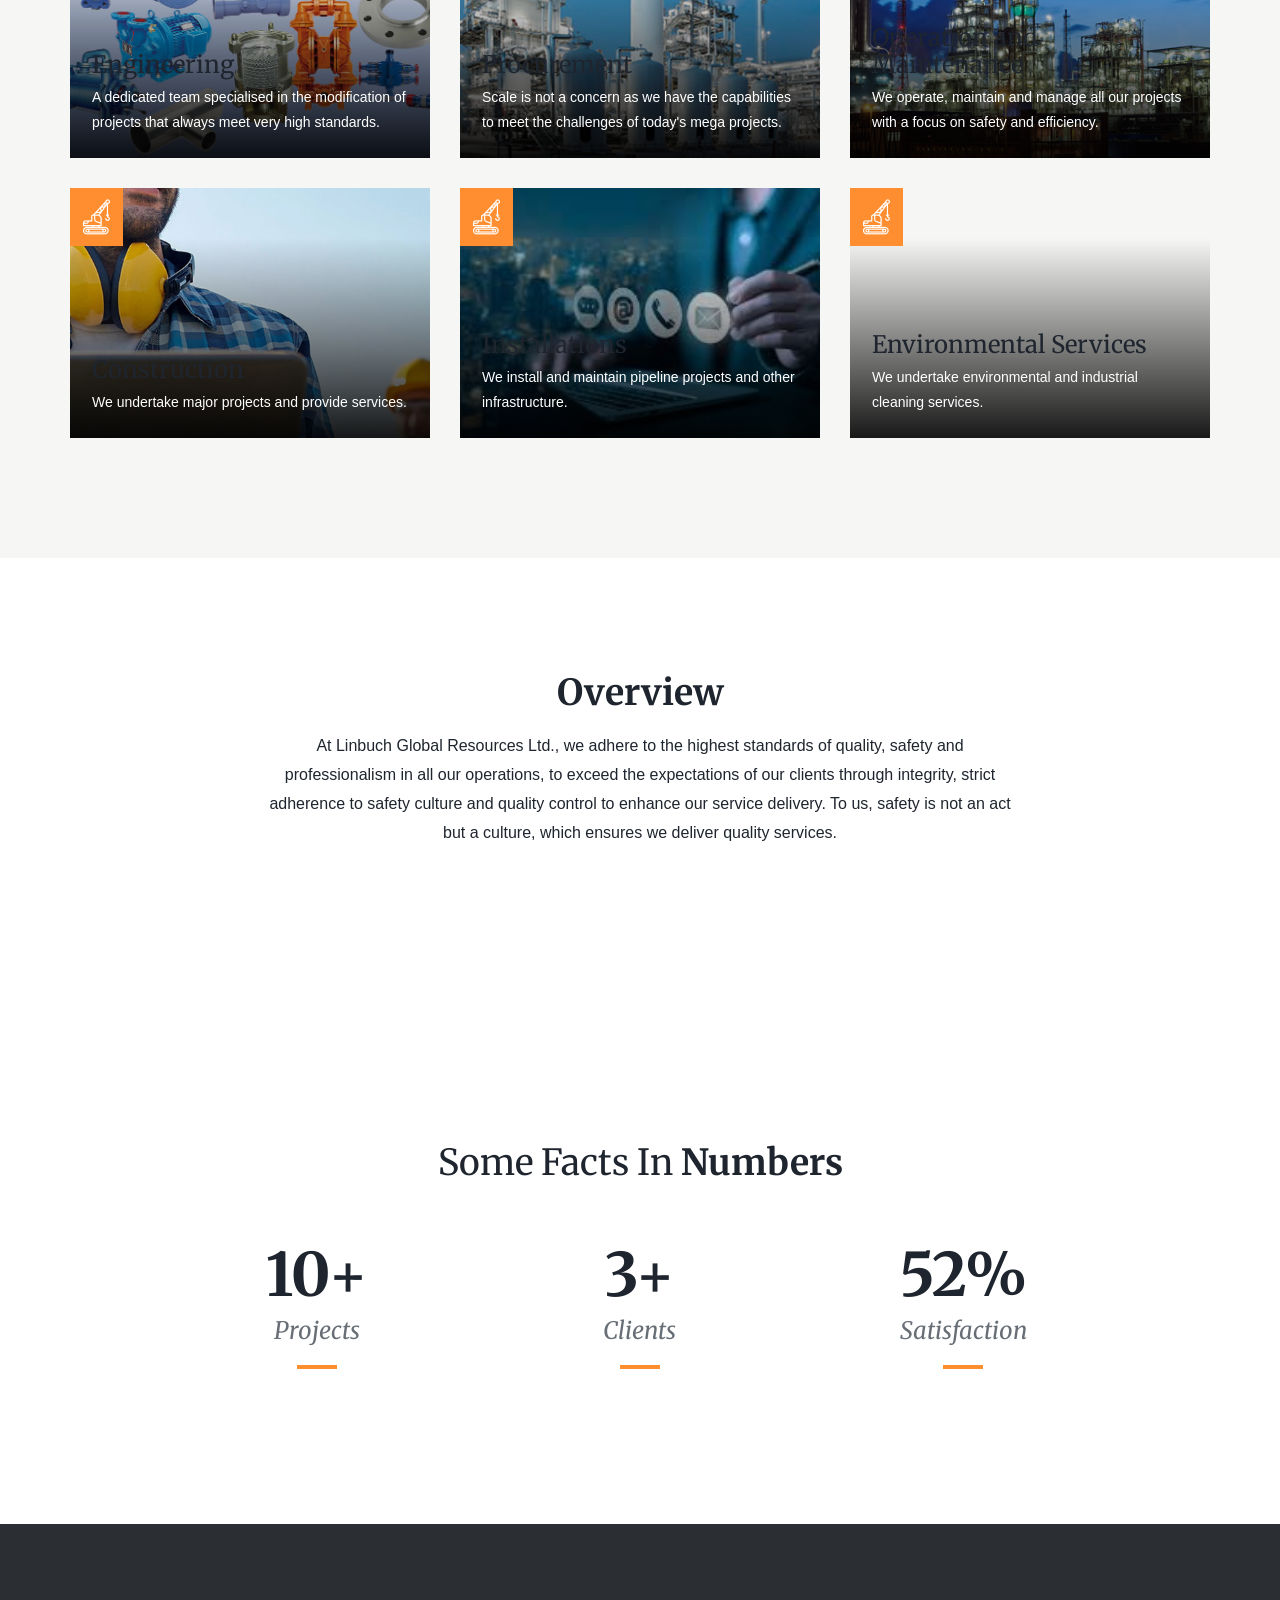
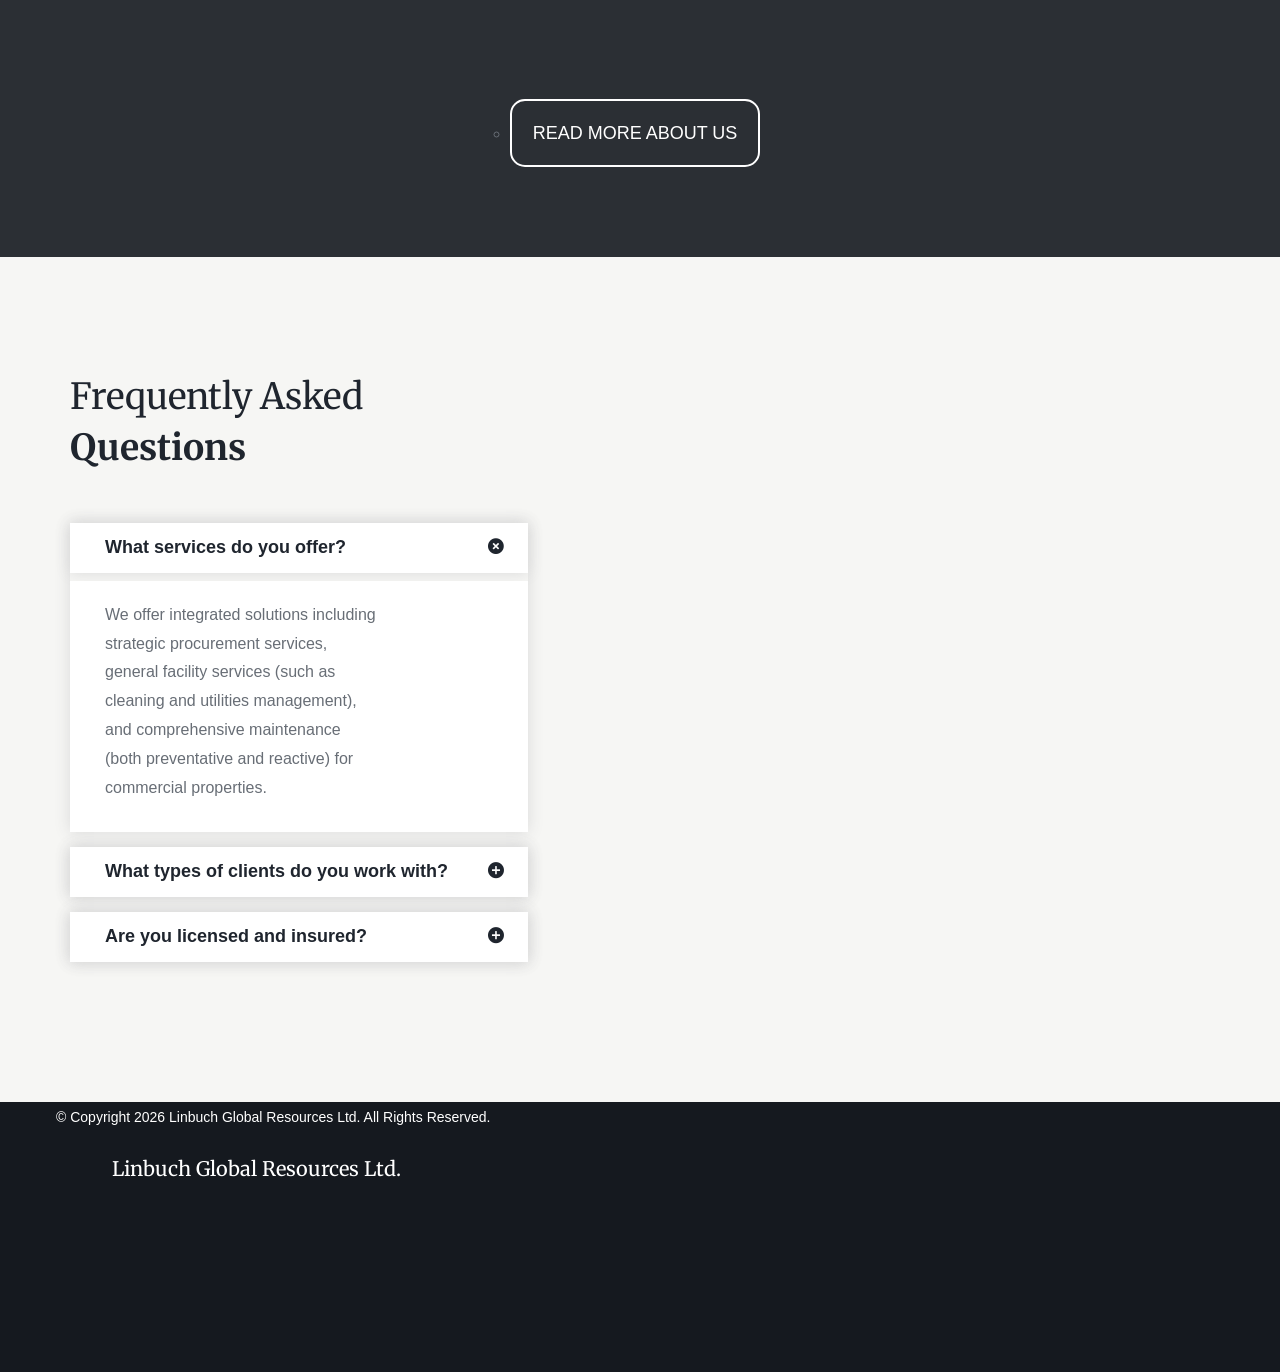
==== commit b2d960f9: "Update index.html" ====
--- a/index.html
+++ b/index.html
@@ -291,7 +291,7 @@
                     <div class="col col-lg-4 col-xs-6">
                         <div class="grid">
                             <div class="bg-image">
-                                <img src="img-6.jpg" alt>
+                                <img src="environment.jpg" alt>
                             </div>
                             <span class="icon"><i class="fi flaticon-construction"></i></span>
                             <div class="service-details">
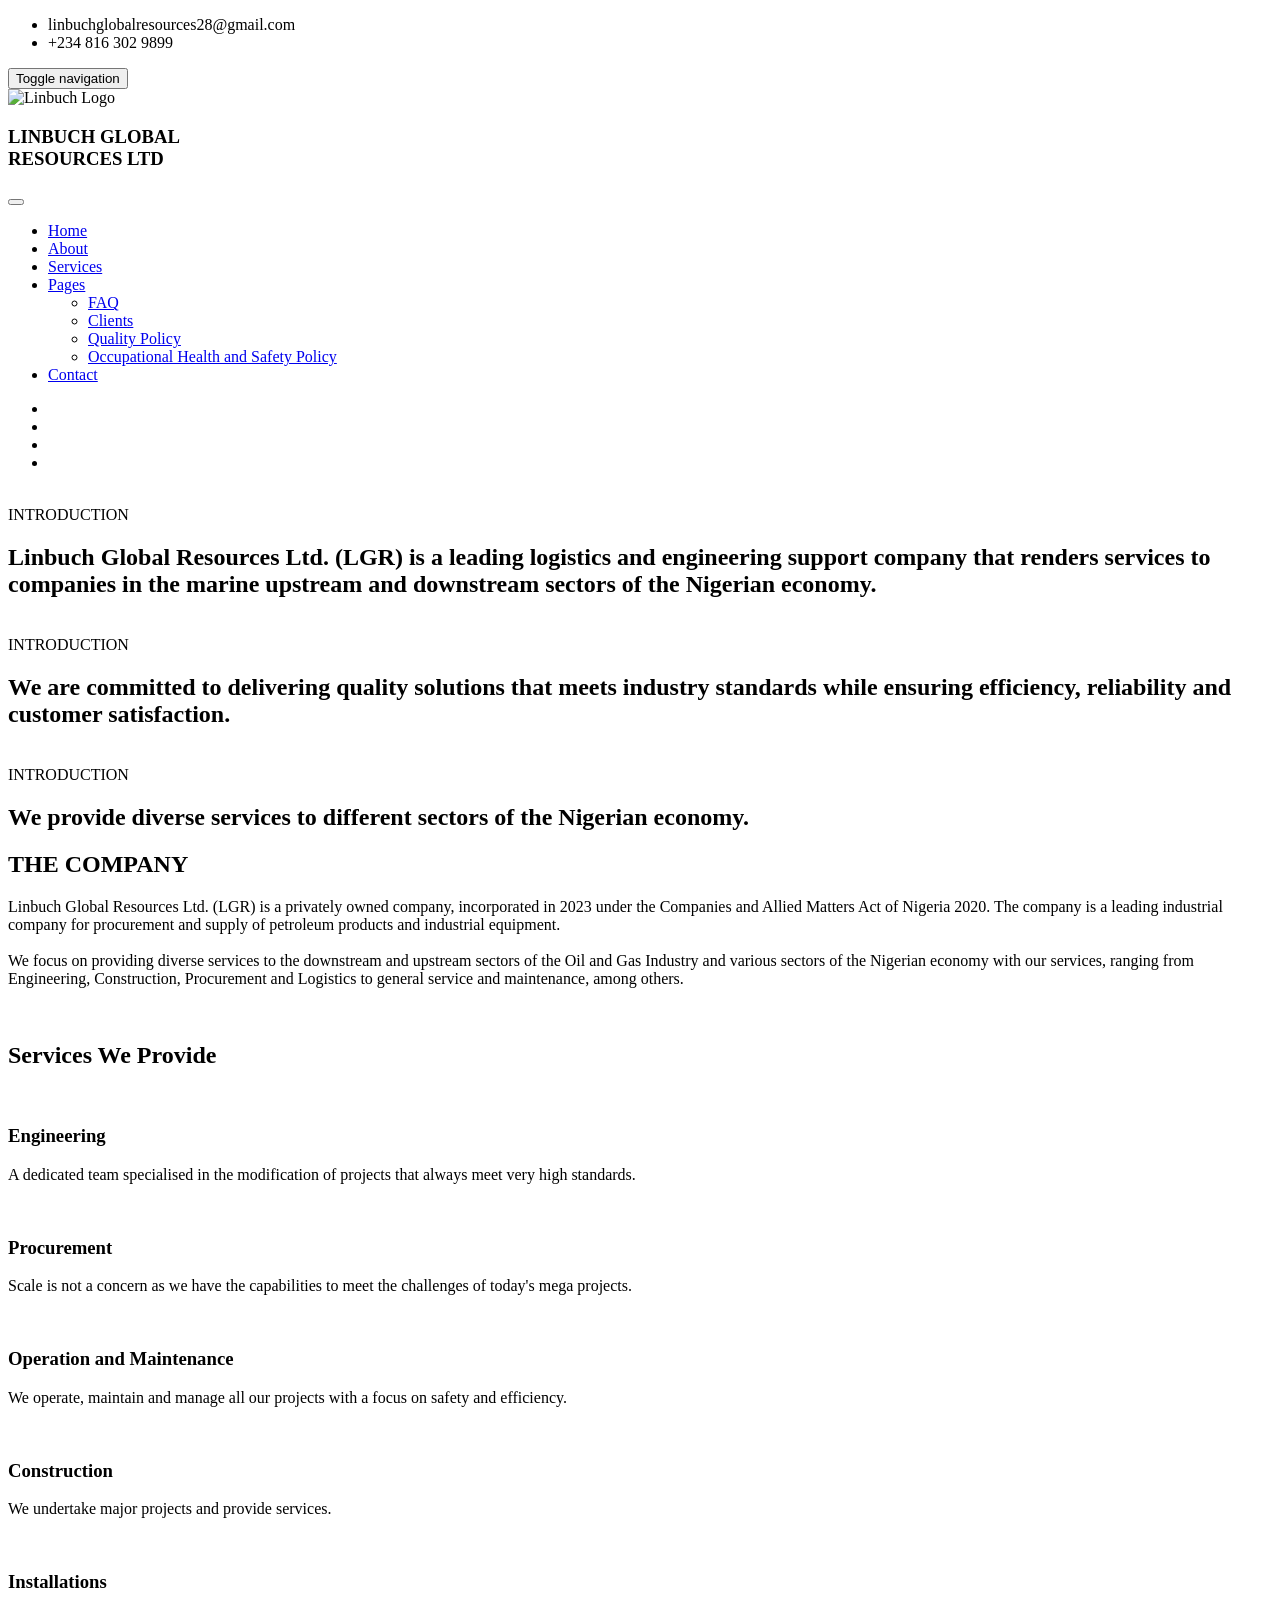
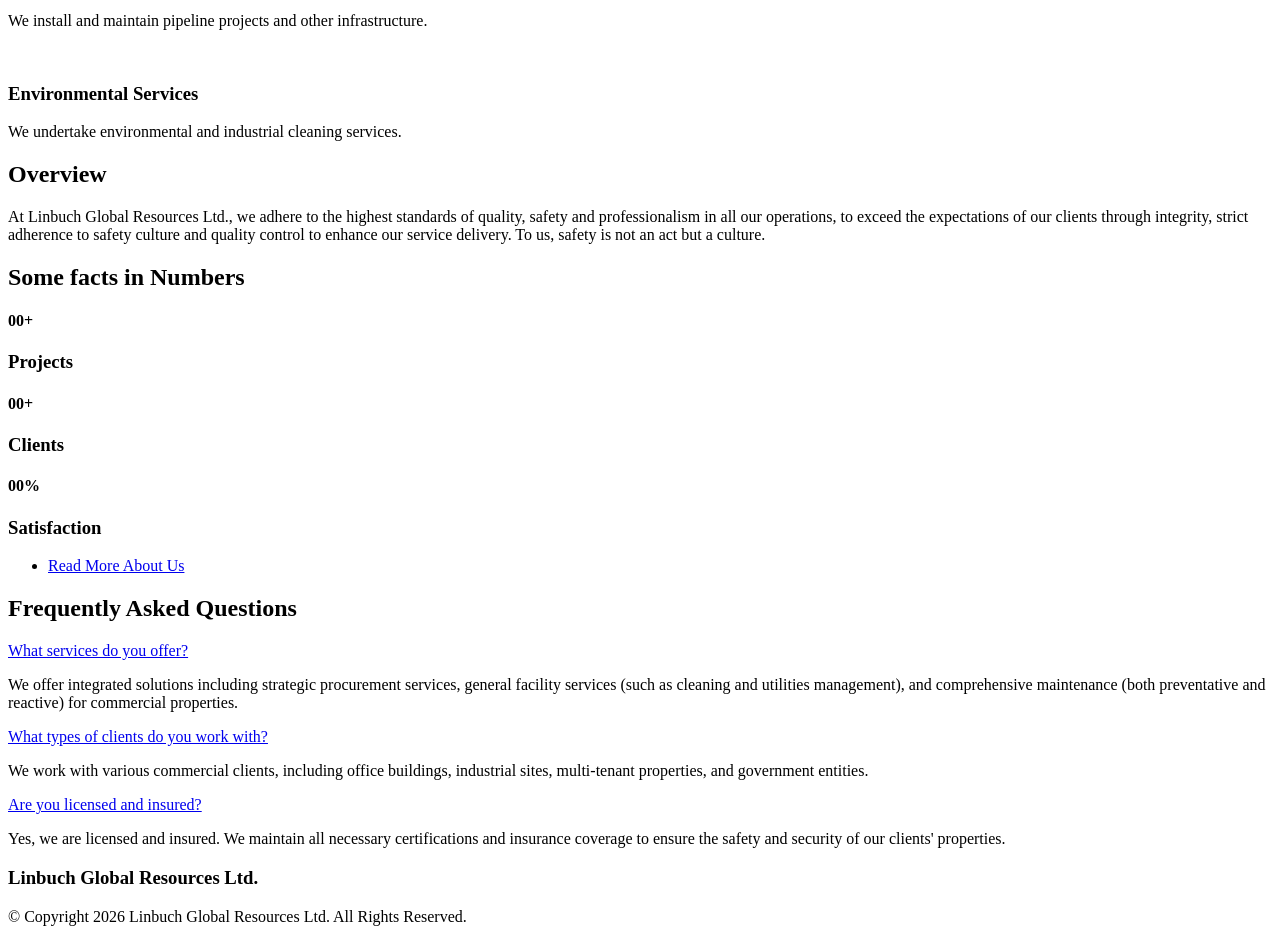
==== commit 9e3ddbf8: "Update file paths for CSS and JS resources" ====
--- a/index.html
+++ b/index.html
@@ -12,28 +12,28 @@
     <title> Home: Linbuch Global Resources Ltd. </title>
 
     <!-- Favicon and Touch Icons -->
-    <link href="linbuchlogo.jpg" rel="icon" type="image/png">
+    <link href="images/linbuchlogo.jpg" rel="icon" type="image/png">
 
     <!-- Icon fonts -->
-    <link href="font-awesome.min.css" rel="stylesheet">
-    <link href="flaticon.css" rel="stylesheet">
+    <link href="css/font-awesome.min.css" rel="stylesheet">
+    <link href="css/flaticon.css" rel="stylesheet">
 
     <!-- Bootstrap core CSS -->
-    <link href="bootstrap.min.css" rel="stylesheet">
+    <link href="css/bootstrap.min.css" rel="stylesheet">
 
     <!-- Plugins for this template -->
-    <link href="animate.css" rel="stylesheet">
-    <link href="owl.carousel.css" rel="stylesheet">
-    <link href="owl.theme.css" rel="stylesheet">
-    <link href="slick.css" rel="stylesheet">
-    <link href="slick-theme.css" rel="stylesheet">
-    <link href="owl.transitions.css" rel="stylesheet">
-    <link href="jquery.fancybox.css" rel="stylesheet">
-    <link href="bootstrap-select.min.css" rel="stylesheet">
-    <link href="magnific-popup.css" rel="stylesheet">
+    <link href="css/animate.css" rel="stylesheet">
+    <link href="css/owl.carousel.css" rel="stylesheet">
+    <link href="css/owl.theme.css" rel="stylesheet">
+    <link href="css/slick.css" rel="stylesheet">
+    <link href="css/slick-theme.css" rel="stylesheet">
+    <link href="css/owl.transitions.css" rel="stylesheet">
+    <link href="css/jquery.fancybox.css" rel="stylesheet">
+    <link href="css/bootstrap-select.min.css" rel="stylesheet">
+    <link href="css/magnific-popup.css" rel="stylesheet">
 
     <!-- Custom styles for this template -->
-    <link href="style.css" rel="stylesheet">
+    <link href="css/style.css" rel="stylesheet">
     <!-- <link href="css/responsive.css" rel="stylesheet"> -->
 
 
@@ -93,7 +93,7 @@
                         </button> 
                         <div class="logowithtext">
                             <div class="logoborder">
-                                <img src="linbuchlogo.jpg" alt="Linbuch Logo">
+                                <img src="images/linbuchlogo.jpg" alt="Linbuch Logo">
                             </div>
                             <h3>LINBUCH GLOBAL <br>RESOURCES LTD</h3>
                         </div>
@@ -102,7 +102,7 @@
                     <div id="navbar" class="navbar-collapse collapse navbar-right navigation-holder">
                         <button type="button" class="close-navbar" aria-label="Close menu"><i class="fa fa-close" aria-hidden="true"></i></button>
                         <ul class="nav navbar-nav">
-                            <li class=" current-menu-ancestor current-menu-parent">
+                            <li class="current-menu-ancestor current-menu-parent">
                                 <a href="index.html">Home</a>
                             </li>
                             <li><a href="about.html">About</a></li>
@@ -134,14 +134,15 @@
                         </ul>
                     </div><!-- end of nav-collapse -->
 
-                     <!-- <div class="social-links-holder">
+                    <div class="social-links-holder">
                         <ul class="social-links">
+                            <!-- <li><a href="https://www.facebook.com"><i class="fa fa-facebook"></i></a></li> -->
                             <li><a href="https://www.facebook.com"><i class="fa fa-facebook"></i></a></li>
                             <li><a href="https://www.twitter.com"><i class="fa fa-twitter"></i></a></li>
                             <li><a href="https://www.linkedin.com"><i class="fa fa-linkedin"></i></a></li>
                             <li><a href="https://www.instagram.com"><i class="fa fa-instagram"></i></a></li>
                         </ul>
-                    </div> -->
+                    </div>
                 </div><!-- end of container -->
             </nav>
         </header>
@@ -152,36 +153,38 @@
         <section class="hero hero-slider-s1">
             <div class="hero-slider">
                 <div class="slide">
-                    <img src="pipeline.jpg" alt class="slider-bg">
+                    <img src="images/slider/pipeline.jpg" alt class="slider-bg">
                     <div class="container">
                         <div class="row">
                             <div class="col col-md-10 col-md-offset-1 slide-caption">
                                 <span class="trending"><i class="fa fa-bolt" aria-hidden="true"></i>INTRODUCTION</span>
-                                <h1 class="slide-title">Linbuch Global Resources Ltd. (LGR) is a leading industrial company for Procurement and supply of petroleum products and industrial equipment.</h1>
+                                <h1 class="slide-title">Linbuch Global Resources Ltd. (LGR) is a leading logistics and engineering support company that renders services to companies in the marine upstream and downstream sectors of the Nigerian economy.</h1>
                             </div>
                         </div>
                     </div>
                 </div>
 
                 <div class="slide">
-                    <img src="refinery.jpg" alt class="slider-bg">
+                    <img src="images/slider/refinery.jpg" alt class="slider-bg">
                     <div class="container">
                         <div class="row">
                             <div class="col col-md-10 col-md-offset-1 slide-caption">
                                 <span class="trending"><i class="fa fa-bolt" aria-hidden="true"></i>INTRODUCTION</span>
-                                <h1 class="slide-title">Our products are aimed at providing exceptional services.</h1>
+                                <h1 class="slide-title">
+                                    We are committed to delivering quality solutions that meets industry standards while ensuring efficiency, reliability and customer satisfaction.
+                                </h1>
                             </div>
                         </div>
                     </div>
                 </div>
 
                 <div class="slide">
-                    <img src="oilrig.jpg" alt class="slider-bg">
+                    <img src="images/slider/oilrig.jpg" alt class="slider-bg">
                     <div class="container">
                         <div class="row">
                             <div class="col col-md-10 col-md-offset-1 slide-caption">
                                 <span class="trending"><i class="fa fa-bolt" aria-hidden="true"></i> INTRODUCTION</span>
-                                <h1 class="slide-title">We provide diverse services to different sectors of the Oil and Gas Industry.</h1>
+                                <h1 class="slide-title">We provide diverse services to different sectors of the Nigerian economy.</h1>
                             </div>
                         </div>
                     </div>
@@ -206,9 +209,9 @@
                     </div>
                     <div class="col col-md-6 about-image-col">
                         <div class="img-holder">
-                            <img src="img-1.jpg" alt class="img img-responsive">
-                            <img src="img-2.jpeg" alt class="img img-responsive">
-                            <img src="img-3.jpg" alt class="img img-responsive">
+                            <img src="images/about-us/img-1.jpg" alt class="img img-responsive">
+                            <img src="images/about-us/img-2.jpeg" alt class="img img-responsive">
+                            <img src="images/about-us/img-3.jpg" alt class="img img-responsive">
                         </div>
                     </div>
                 </div> <!-- end row -->
@@ -231,7 +234,7 @@
                     <div class="col col-lg-4 col-xs-6">
                         <div class="grid">
                             <div class="bg-image">
-                                <img src="img-1.jpg" alt>
+                                <img src="images/services/img-1.jpg" alt>
                             </div>
                             <span class="icon"><i class="fi flaticon-construction"></i></span>
                             <div class="service-details">
@@ -243,7 +246,7 @@
                     <div class="col col-lg-4 col-xs-6">
                         <div class="grid">
                             <div class="bg-image">
-                                <img src="procure.jpg" alt>
+                                <img src="images/services/img-2.jpg" alt>
                             </div>
                             <span class="icon"><i class="fi flaticon-construction"></i></span>
                             <div class="service-details">
@@ -255,7 +258,7 @@
                     <div class="col col-lg-4 col-xs-6">
                         <div class="grid">
                             <div class="bg-image">
-                                <img src="operation.jpg" alt>
+                                <img src="images/services/img-3.jpg" alt>
                             </div>
                             <span class="icon"><i class="fi flaticon-construction"></i></span>
                             <div class="service-details">
@@ -267,7 +270,7 @@
                     <div class="col col-lg-4 col-xs-6">
                         <div class="grid">
                             <div class="bg-image">
-                                <img src="img-4.jpg" alt>
+                                <img src="images/services/img-4.jpg" alt>
                             </div>
                             <span class="icon"><i class="fi flaticon-construction"></i></span>
                             <div class="service-details">
@@ -279,7 +282,7 @@
                     <div class="col col-lg-4 col-xs-6">
                         <div class="grid">
                             <div class="bg-image">
-                                <img src="img-5.jpg" alt>
+                                <img src="images/services/img-5.jpg" alt>
                             </div>
                             <span class="icon"><i class="fi flaticon-construction"></i></span>
                             <div class="service-details">
@@ -291,7 +294,7 @@
                     <div class="col col-lg-4 col-xs-6">
                         <div class="grid">
                             <div class="bg-image">
-                                <img src="environment.jpg" alt>
+                                <img src="images/services/img-6.jpg" alt>
                             </div>
                             <span class="icon"><i class="fi flaticon-construction"></i></span>
                             <div class="service-details">
@@ -312,7 +315,7 @@
                 <div class="row section-title-s3">
                     <div class="col col-lg-8 col-lg-offset-2 col-md-10 col-md-offset-1">
                         <h2><span>Overview</span></h2>
-                        <p>At Linbuch Global Resources Ltd., we adhere to the highest standards of quality, safety and professionalism in all our operations, to exceed the expectations of our clients through integrity, strict adherence to safety culture and quality control to enhance our service delivery. To us, safety is not an act but a culture, which ensures we deliver quality services.</p>
+                        <p>At Linbuch Global Resources Ltd., we adhere to the highest standards of quality, safety and professionalism in all our operations, to exceed the expectations of our clients through integrity, strict adherence to safety culture and quality control to enhance our service delivery. To us, safety is not an act but a culture.</p>
                     </div>
                 </div> <!-- end section-title -->
         
@@ -472,18 +475,18 @@
 
     <!-- All JavaScript files
     ================================================== -->
-    <script src="jquery.min.js"></script>
-    <script src="bootstrap.min.js"></script>
+    <script src="js/jquery.min.js"></script>
+    <script src="js/bootstrap.min.js"></script>
 
     <!-- Plugins for this template -->
-    <script src="jquery-plugin-collection.js"></script>
-    <script src="portfolio.js"></script>
+    <script src="js/jquery-plugin-collection.js"></script>
+    <script src="js/portfolio.js"></script>
 
     <!-- Google map api -->
     <script type="text/javascript" src="https://maps.googleapis.com/maps/api/js?key"></script>
 
     <!-- Custom script for this template -->
-    <script src="script.js"></script>
+    <script src="js/script.js"></script>
 </body>
 
 </html>
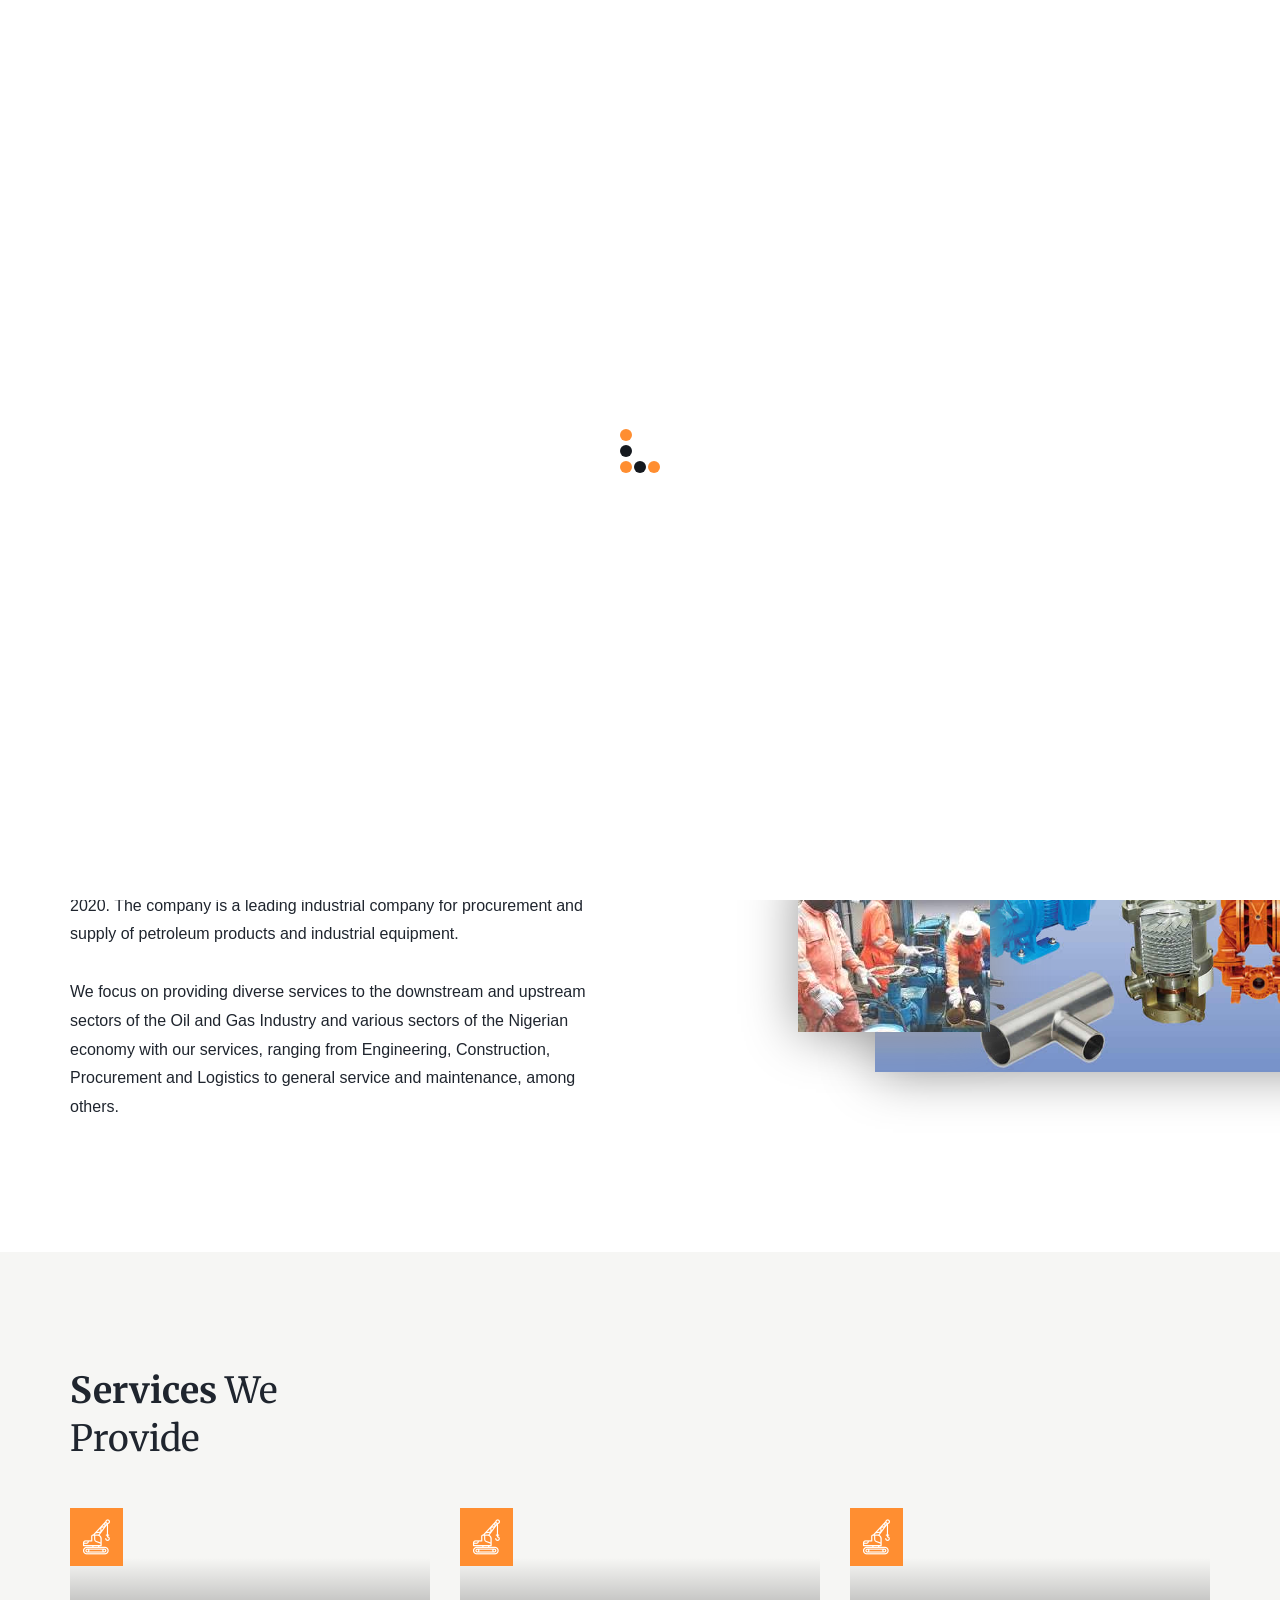
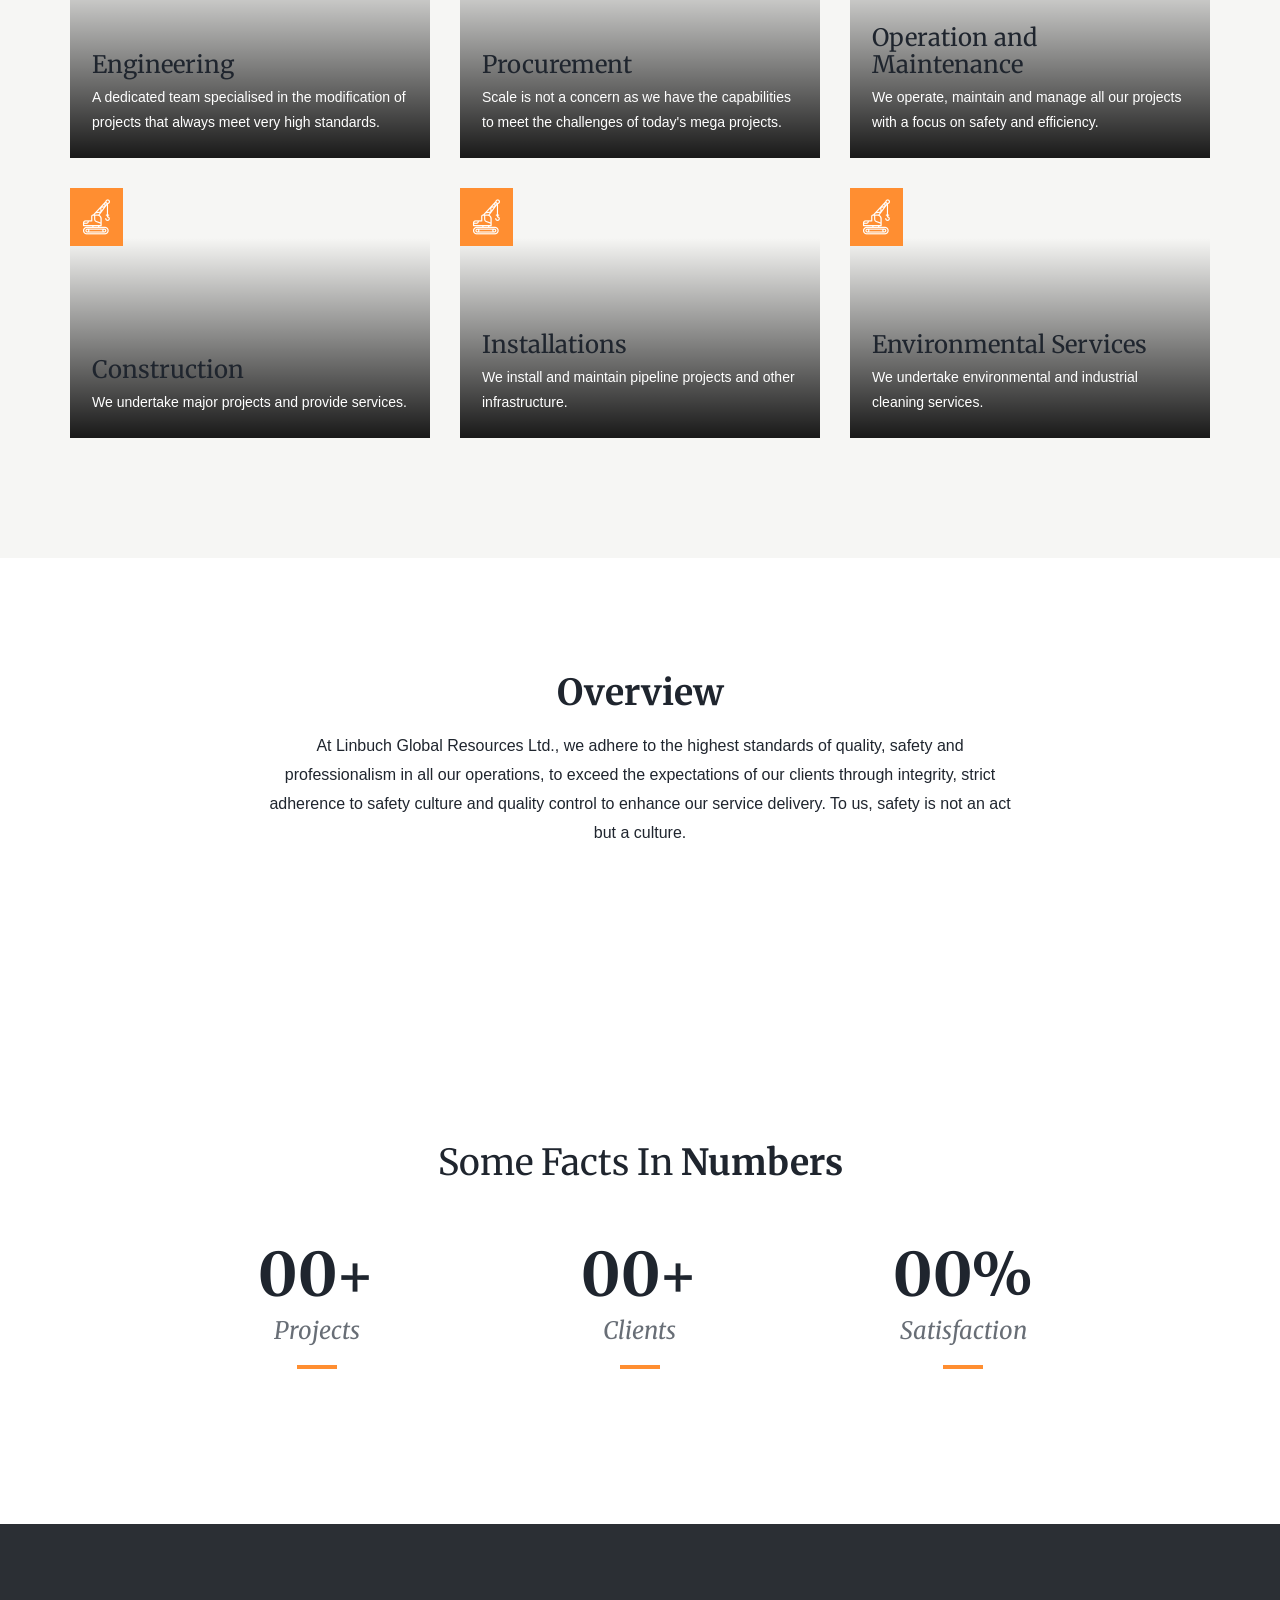
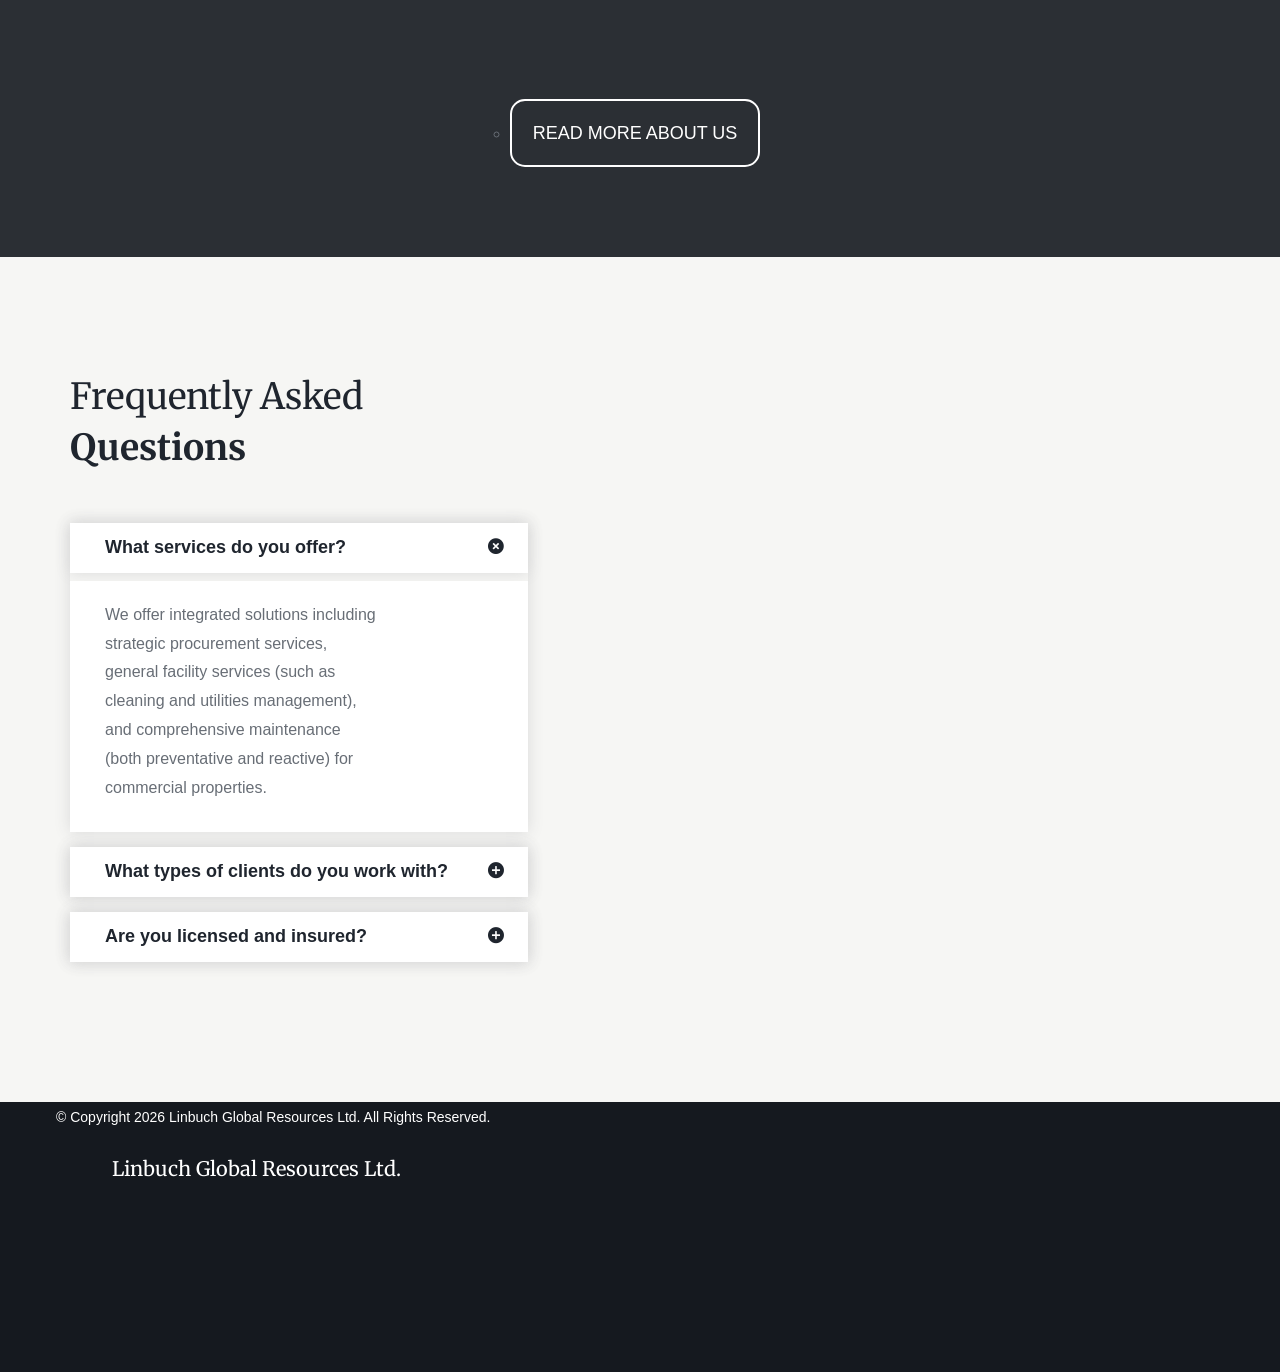
==== commit c383a997: "Update index.html" ====
--- a/index.html
+++ b/index.html
@@ -12,28 +12,28 @@
     <title> Home: Linbuch Global Resources Ltd. </title>
 
     <!-- Favicon and Touch Icons -->
-    <link href="images/linbuchlogo.jpg" rel="icon" type="image/png">
+    <link href="linbuchlogo.jpg" rel="icon" type="image/png">
 
     <!-- Icon fonts -->
-    <link href="css/font-awesome.min.css" rel="stylesheet">
-    <link href="css/flaticon.css" rel="stylesheet">
+    <link href="font-awesome.min.css" rel="stylesheet">
+    <link href="flaticon.css" rel="stylesheet">
 
     <!-- Bootstrap core CSS -->
-    <link href="css/bootstrap.min.css" rel="stylesheet">
+    <link href="bootstrap.min.css" rel="stylesheet">
 
     <!-- Plugins for this template -->
-    <link href="css/animate.css" rel="stylesheet">
-    <link href="css/owl.carousel.css" rel="stylesheet">
-    <link href="css/owl.theme.css" rel="stylesheet">
-    <link href="css/slick.css" rel="stylesheet">
-    <link href="css/slick-theme.css" rel="stylesheet">
-    <link href="css/owl.transitions.css" rel="stylesheet">
-    <link href="css/jquery.fancybox.css" rel="stylesheet">
-    <link href="css/bootstrap-select.min.css" rel="stylesheet">
-    <link href="css/magnific-popup.css" rel="stylesheet">
+    <link href="animate.css" rel="stylesheet">
+    <link href="owl.carousel.css" rel="stylesheet">
+    <link href="owl.theme.css" rel="stylesheet">
+    <link href="slick.css" rel="stylesheet">
+    <link href="slick-theme.css" rel="stylesheet">
+    <link href="owl.transitions.css" rel="stylesheet">
+    <link href="jquery.fancybox.css" rel="stylesheet">
+    <link href="bootstrap-select.min.css" rel="stylesheet">
+    <link href="magnific-popup.css" rel="stylesheet">
 
     <!-- Custom styles for this template -->
-    <link href="css/style.css" rel="stylesheet">
+    <link href="style.css" rel="stylesheet">
     <!-- <link href="css/responsive.css" rel="stylesheet"> -->
 
 
@@ -93,7 +93,7 @@
                         </button> 
                         <div class="logowithtext">
                             <div class="logoborder">
-                                <img src="images/linbuchlogo.jpg" alt="Linbuch Logo">
+                                <img src="linbuchlogo.jpg" alt="Linbuch Logo">
                             </div>
                             <h3>LINBUCH GLOBAL <br>RESOURCES LTD</h3>
                         </div>
@@ -153,7 +153,7 @@
         <section class="hero hero-slider-s1">
             <div class="hero-slider">
                 <div class="slide">
-                    <img src="images/slider/pipeline.jpg" alt class="slider-bg">
+                    <img src="pipeline.jpg" alt class="slider-bg">
                     <div class="container">
                         <div class="row">
                             <div class="col col-md-10 col-md-offset-1 slide-caption">
@@ -165,7 +165,7 @@
                 </div>
 
                 <div class="slide">
-                    <img src="images/slider/refinery.jpg" alt class="slider-bg">
+                    <img src="refinery.jpg" alt class="slider-bg">
                     <div class="container">
                         <div class="row">
                             <div class="col col-md-10 col-md-offset-1 slide-caption">
@@ -179,7 +179,7 @@
                 </div>
 
                 <div class="slide">
-                    <img src="images/slider/oilrig.jpg" alt class="slider-bg">
+                    <img src="oilrig.jpg" alt class="slider-bg">
                     <div class="container">
                         <div class="row">
                             <div class="col col-md-10 col-md-offset-1 slide-caption">
@@ -209,9 +209,9 @@
                     </div>
                     <div class="col col-md-6 about-image-col">
                         <div class="img-holder">
-                            <img src="images/about-us/img-1.jpg" alt class="img img-responsive">
-                            <img src="images/about-us/img-2.jpeg" alt class="img img-responsive">
-                            <img src="images/about-us/img-3.jpg" alt class="img img-responsive">
+                            <img src="img-1.jpg" alt class="img img-responsive">
+                            <img src="img-2.jpeg" alt class="img img-responsive">
+                            <img src="img-3.jpg" alt class="img img-responsive">
                         </div>
                     </div>
                 </div> <!-- end row -->
@@ -234,7 +234,7 @@
                     <div class="col col-lg-4 col-xs-6">
                         <div class="grid">
                             <div class="bg-image">
-                                <img src="images/services/img-1.jpg" alt>
+                                <img src="img-1.jpg" alt>
                             </div>
                             <span class="icon"><i class="fi flaticon-construction"></i></span>
                             <div class="service-details">
@@ -246,7 +246,7 @@
                     <div class="col col-lg-4 col-xs-6">
                         <div class="grid">
                             <div class="bg-image">
-                                <img src="images/services/img-2.jpg" alt>
+                                <img src="img-2.jpg" alt>
                             </div>
                             <span class="icon"><i class="fi flaticon-construction"></i></span>
                             <div class="service-details">
@@ -258,7 +258,7 @@
                     <div class="col col-lg-4 col-xs-6">
                         <div class="grid">
                             <div class="bg-image">
-                                <img src="images/services/img-3.jpg" alt>
+                                <img src="img-3.jpg" alt>
                             </div>
                             <span class="icon"><i class="fi flaticon-construction"></i></span>
                             <div class="service-details">
@@ -270,7 +270,7 @@
                     <div class="col col-lg-4 col-xs-6">
                         <div class="grid">
                             <div class="bg-image">
-                                <img src="images/services/img-4.jpg" alt>
+                                <img src="img-4.jpg" alt>
                             </div>
                             <span class="icon"><i class="fi flaticon-construction"></i></span>
                             <div class="service-details">
--- a/flaticon.css
+++ b/flaticon.css
@@ -0,0 +1,39 @@
+	/*
+  	Flaticon icon font: Flaticon
+  	Creation date: 09/07/2017 05:45
+  	*/
+
+@font-face {
+  font-family: "Flaticon";
+  src: url("./Flaticon.eot");
+  src: url("./Flaticond41d.eot?#iefix") format("embedded-opentype"),
+       url("./Flaticon.woff") format("woff"),
+       url("./Flaticon.ttf") format("truetype"),
+       url("./Flaticon.svg#Flaticon") format("svg");
+  font-weight: normal;
+  font-style: normal;
+}
+
+@media screen and (-webkit-min-device-pixel-ratio:0) {
+  @font-face {
+    font-family: "Flaticon";
+    src: url("./Flaticon.svg#Flaticon") format("svg");
+  }
+}
+
+[class^="flaticon-"]:before, [class*=" flaticon-"]:before,
+[class^="flaticon-"]:after, [class*=" flaticon-"]:after {   
+  font-family: Flaticon;
+        font-size: 20px;
+font-style: normal;
+margin-left: 20px;
+}
+
+.flaticon-megaphone:before { content: "\f100"; }
+.flaticon-file-1:before { content: "\f101"; }
+.flaticon-file:before { content: "\f102"; }
+.flaticon-rgb:before { content: "\f103"; }
+.flaticon-strategy:before { content: "\f104"; }
+.flaticon-interface:before { content: "\f105"; }
+.flaticon-construction:before { content: "\f106"; }
+.flaticon-construction-1:before { content: "\f107"; }
--- a/style.css
+++ b/style.css
@@ -0,0 +1,6440 @@
+@charset "UTF-8";
+/*------------------------------------------------------------------
+[Master Stylesheet]
+Theme Name: 	
+Version:        1.0.0
+Author:         themexriver
+URL:            http://themeforest.net/user/themexriver
+-------------------------------------------------------------------*/
+/*--------------------------------------------------------------
+>>> TABLE OF CONTENTS:
+----------------------------------------------------------------
+#0.1	Theme Reset Style
+#0.2	Global Elements
+#0.3	header
+#0.4	hero-slider
+#0.5	footer
+#0.6	about-us
+#0.7	services-section
+#0.8	testimonials
+#0.9	latest-projects
+#1.0	fun-fact
+#1.1	faq-blog
+#1.2	partners-section
+#1.3	contact-section
+
+
+----------------------------------------------------------------
+##	about page
+----------------------------------------------------------------
+#4.0	overview-section
+
+
+----------------------------------------------------------------
+##	clients page
+----------------------------------------------------------------
+#6.0	clients-section
+
+
+----------------------------------------------------------------
+##	team page
+----------------------------------------------------------------
+#7.0	team-section
+
+
+----------------------------------------------------------------
+##	testimonials page
+----------------------------------------------------------------
+#8.0	page title
+
+
+----------------------------------------------------------------
+##	faq page
+----------------------------------------------------------------
+#9.0	page title
+
+
+----------------------------------------------------------------
+##	contact page
+----------------------------------------------------------------
+#10.0	page title
+
+
+----------------------------------------------------------------
+##	careers page
+----------------------------------------------------------------
+#11.0	careers-section
+
+
+----------------------------------------------------------------
+##	services single page
+----------------------------------------------------------------
+#12.0	services-content-wrapper
+
+
+----------------------------------------------------------------
+##	projects page
+----------------------------------------------------------------
+
+
+
+
+
+
+
+
+----------------------------------------------------------------*/
+/*---------------------------
+	Fonts
+----------------------------*/
+@import url("https://fonts.googleapis.com/css?family=Merriweather:400,400i,700|Open+Sans:400,600");
+/*--------------------------------------------------------------
+#0.1    Theme Reset Style
+--------------------------------------------------------------*/
+* {
+  -webkit-box-sizing: border-box;
+  -moz-box-sizing: border-box;
+  box-sizing: border-box;
+  margin: 0;
+  padding: 0;
+}
+
+
+
+html {
+  font-size: 16px;
+}
+
+body {
+  font-family: "Open Sans", sans-serif;
+  background-color: #fff;
+  font-size: 16px;
+  font-size: 1rem;
+  -webkit-font-smoothing: antialiased;
+  overflow-x: hidden;
+}
+
+@media (max-width: 767px) {
+  body {
+    font-size: 14px;
+  }
+}
+
+p,
+li {
+  color: #686e76;
+  line-height: 1.8em;
+}
+
+h1,
+h2,
+h3,
+h4,
+h5,
+h6 {
+  font-family: "Merriweather", serif;
+  font-weight: bold;
+  color: #1f252e;
+}
+
+ul {
+  list-style-type: circle;
+  padding-left: 0;
+  margin: 0;
+}
+
+a {
+  text-decoration: none;
+  -webkit-transition: all 0.2s;
+  -moz-transition: all 0.2s;
+  -o-transition: all 0.2s;
+  -ms-transition: all 0.2s;
+  transition: all 0.2s;
+}
+
+a:hover,
+a:focus {
+  text-decoration: none;
+}
+
+/*--------------------------------------------------------------
+#0.2    Global Elements
+--------------------------------------------------------------*/
+.page-wrapper {
+  position: relative;
+  overflow: hidden;
+}
+
+.wow {
+  visibility: hidden;
+}
+
+.portfolioul{
+  display:flex;
+  align-items: center;
+  justify-content: center;
+  li{
+    float: left;
+    margin-right: 10px;
+
+    a{
+      font-size: 18px;
+      color: #fff;
+      text-transform: uppercase;
+      padding: 18px 21px;
+      display: block;
+      border: 2px solid #fff;
+      border-radius: 15px;
+      -webkit-transition: all 0.3s;
+      -moz-transition: all 0.3s;
+      -o-transition: all 0.3s;
+      -ms-transition: all 0.3s;
+      transition: all 0.3s;
+    }
+  }
+
+}
+.portfolioul li a:hover {
+  background-color: #ff8e31;
+  border-color: #ff8e31;
+  color: #fff;
+  box-shadow: 10px 12px 5px rgba(0, 0, 0, 0.3);
+}
+
+.fi:before {
+  margin: 0;
+}
+
+.section-padding {
+  padding: 115px 0 120px;
+}
+
+@media (max-width: 1199px) {
+  .section-padding {
+    padding: 100px 0;
+  }
+}
+
+@media (max-width: 991px) {
+  .section-padding {
+    padding: 85px 0 90px;
+  }
+}
+
+@media (max-width: 767px) {
+  .section-padding {
+    padding: 75px 0 80px;
+  }
+}
+
+/** for popup image ***/
+.mfp-wrap {
+  background-color: rgba(0, 0, 0, 0.9);
+  z-index: 99999;
+}
+
+.mfp-with-zoom .mfp-container,
+.mfp-with-zoom.mfp-bg {
+  opacity: 0;
+  -webkit-backface-visibility: hidden;
+  -webkit-transition: all 0.3s ease-out;
+  -moz-transition: all 0.3s ease-out;
+  -o-transition: all 0.3s ease-out;
+  transition: all 0.3s ease-out;
+}
+
+.mfp-with-zoom.mfp-ready .mfp-container {
+  opacity: 1;
+}
+
+.mfp-with-zoom.mfp-ready.mfp-bg {
+  opacity: 0.8;
+}
+
+.mfp-with-zoom.mfp-removing .mfp-container,
+.mfp-with-zoom.mfp-removing.mfp-bg {
+  opacity: 0;
+}
+
+/*** for fancybox video ***/
+.fancybox-overlay {
+  background: rgba(0, 0, 0, 0.9);
+  z-index: 9999 !important;
+}
+
+.fancybox-wrap {
+  z-index: 99999 !important;
+}
+
+/*** contact form error handling ***/
+.contact-validation-active .error-handling-messages {
+  margin-top: 15px;
+}
+
+.contact-validation-active label.error {
+  color: red;
+  font-size: 0.875rem;
+  font-weight: normal;
+  margin: 5px 0 0 0;
+}
+
+.contact-validation-active #loader,
+.contact-validation-active #loader-2 {
+  display: none;
+  margin-top: 10px;
+}
+
+.contact-validation-active #success,
+.contact-validation-active #success-2,
+.contact-validation-active #error,
+.contact-validation-active #error-2 {
+  width: 100%;
+  color: #fff;
+  padding: 5px 10px;
+  font-size: 16px;
+  text-align: center;
+  display: none;
+}
+
+@media (max-width: 767px) {
+  .contact-validation-active #success,
+  .contact-validation-active #success-2,
+  .contact-validation-active #error,
+  .contact-validation-active #error-2 {
+    font-size: 15px;
+  }
+}
+
+.contact-validation-active #success,
+.contact-validation-active #success-2 {
+  background-color: #009a00;
+  border-left: 5px solid green;
+  margin-bottom: 5px;
+}
+
+.contact-validation-active #error,
+.contact-validation-active #error-2 {
+  background-color: #ff1a1a;
+  border-left: 5px solid red;
+}
+
+/*** back to top button ***/
+.back-to-top {
+  background-color: rgba(255, 142, 49, 0.3);
+  width: 45px;
+  height: 45px;
+  line-height: 45px;
+  color: #ff8e31;
+  border: 2px solid #ff8e31;
+  text-align: center;
+  display: none;
+  position: fixed;
+  z-index: 999;
+  right: 15px;
+  bottom: 15px;
+  -webkit-transition: all 0.2s;
+  -moz-transition: all 0.2s;
+  -o-transition: all 0.2s;
+  -ms-transition: all 0.2s;
+  transition: all 0.2s;
+  -webkit-border-radius: 50%;
+  -moz-border-radius: 50%;
+  -o-border-radius: 50%;
+  -ms-border-radius: 50%;
+  border-radius: 50%;
+}
+
+@media (max-width: 991px) {
+  .back-to-top {
+    width: 35px;
+    height: 35px;
+    line-height: 35px;
+  }
+}
+
+.back-to-top i {
+  font-size: 18px;
+  font-size: 1.125rem;
+  color: #ff8e31;
+  font-size: 1.125rem;
+  position: absolute;
+  left: 50%;
+  top: 50%;
+  -webkit-transform: translate(-50%, -50%);
+  -moz-transform: translate(-50%, -50%);
+  -o-transform: translate(-50%, -50%);
+  -ms-transform: translate(-50%, -50%);
+  transform: translate(-50%, -50%);
+}
+
+@media (max-width: 991px) {
+  .back-to-top i {
+    font-size: 16px;
+    font-size: 1rem;
+  }
+}
+
+.back-to-top:hover {
+  background-color: #ff8e31;
+}
+
+.back-to-top:hover i {
+  color: #fff;
+}
+
+/**** style for box layout ***/
+.box-layout {
+  /*** style for box layout ***/
+}
+
+@media screen and (min-width: 1200px) {
+  .box-layout {
+    width: 100%;
+    height: 100%;
+    background: url("../images/body-bg.jpg") center center/auto repeat fixed;
+  }
+}
+
+@media screen and (min-width: 1200px) {
+  .box-layout .page-wrapper {
+    background-color: #fff;
+    width: 1250px;
+    margin: 50px auto 0;
+  }
+}
+
+.section-title-s1 > span {
+  font-size: 16px;
+  font-size: 1rem;
+  color: #1f252e;
+  text-transform: uppercase;
+  letter-spacing: 3px;
+}
+
+@media (max-width: 991px) {
+  .section-title-s1 > span {
+    font-size: 14px;
+    font-size: 0.875rem;
+  }
+}
+
+@media (max-width: 767px) {
+  .section-title-s1 > span {
+    font-size: 13px;
+    font-size: 0.8125rem;
+  }
+}
+
+.section-title-s1 h2 {
+  font-size: 36px;
+  font-size: 2.25rem;
+  font-weight: normal;
+  line-height: 1.33em;
+  margin: 0.39em 0 0.61em;
+  padding-bottom: 0.28em;
+  position: relative;
+  color: orange;
+}
+
+@media (max-width: 1199px) {
+  .section-title-s1 h2 {
+    font-size: 34px;
+    font-size: 2.125rem;
+  }
+}
+
+@media (max-width: 991px) {
+  .section-title-s1 h2 {
+    font-size: 27px;
+    font-size: 1.6875rem;
+    padding-bottom: 0.48em;
+  }
+}
+
+@media (max-width: 767px) {
+  .section-title-s1 h2 {
+    font-size: 22px;
+    font-size: 1.375rem;
+  }
+}
+
+.section-title-s1 h2:after {
+  content: "";
+  background-color: #ff8e31;
+  width: 80px;
+  height: 2px;
+  position: absolute;
+  left: 0;
+  bottom: 0;
+}
+
+@media (max-width: 767px) {
+  .section-title-s1 h2:after {
+    width: 60px;
+  }
+}
+
+.section-title-s1 h2 span {
+  font-weight: bold;
+  display: block;
+}
+
+@media (max-width: 991px) {
+  .section-title-s1 h2 span {
+    display: inline-block;
+  }
+}
+
+/*** section title style 2 ***/
+.section-title-s2 {
+  margin-bottom: 45px;
+  overflow: hidden;
+}
+
+.section-title-s2 h2 {
+  font-size: 36px;
+  font-size: 2.25rem;
+  font-weight: normal;
+  line-height: 1.33em;
+  margin: 0;
+}
+
+@media (max-width: 1199px) {
+  .section-title-s2 h2 {
+    font-size: 34px;
+    font-size: 2.125rem;
+  }
+}
+
+@media (max-width: 991px) {
+  .section-title-s2 h2 {
+    font-size: 27px;
+    font-size: 1.6875rem;
+    padding-bottom: 0.48em;
+  }
+}
+
+@media (max-width: 767px) {
+  .section-title-s2 h2 {
+    font-size: 22px;
+    font-size: 1.375rem;
+  }
+}
+
+.section-title-s2 h2 span {
+  font-weight: bold;
+}
+
+.section-title-s2 p {
+  margin: 0;
+}
+
+/*** section title style 3 ***/
+.section-title-s3, .section-title-s6 {
+  text-align: center;
+  margin-bottom: 60px;
+}
+
+@media (max-width: 991px) {
+  .section-title-s3, .section-title-s6 {
+    margin-bottom: 45px;
+  }
+}
+
+.section-title-s3 h2, .section-title-s6 h2 {
+  font-size: 36px;
+  font-size: 2.25rem;
+  font-weight: normal;
+  margin: 0 0 0.56em;
+}
+
+@media (max-width: 1199px) {
+  .section-title-s3 h2, .section-title-s6 h2 {
+    font-size: 34px;
+    font-size: 2.125rem;
+  }
+}
+
+@media (max-width: 991px) {
+  .section-title-s3 h2, .section-title-s6 h2 {
+    font-size: 27px;
+    font-size: 1.6875rem;
+    padding-bottom: 0.48em;
+  }
+}
+
+@media (max-width: 767px) {
+  .section-title-s3 h2, .section-title-s6 h2 {
+    font-size: 22px;
+    font-size: 1.375rem;
+  }
+}
+
+.section-title-s3 h2 span, .section-title-s6 h2 span {
+  font-weight: bold;
+}
+
+.section-title-s3 p, .section-title-s6 p {
+  color: #1f252e;
+  margin: 0;
+}
+
+/*** section title style 4 ***/
+.section-title-s4, .section-title-s5, .section-title-s7 {
+  text-align: center;
+  margin-bottom: 60px;
+}
+
+@media (max-width: 991px) {
+  .section-title-s4, .section-title-s5, .section-title-s7 {
+    margin-bottom: 40px;
+  }
+}
+
+@media (max-width: 767px) {
+  .section-title-s4, .section-title-s5, .section-title-s7 {
+    margin-bottom: 35px;
+  }
+}
+
+.section-title-s4 h2, .section-title-s5 h2, .section-title-s7 h2 {
+  font-size: 36px;
+  font-size: 2.25rem;
+  font-weight: normal;
+  margin: 0;
+  text-transform: capitalize;
+}
+
+@media (max-width: 1199px) {
+  .section-title-s4 h2, .section-title-s5 h2, .section-title-s7 h2 {
+    font-size: 34px;
+    font-size: 2.125rem;
+  }
+}
+
+@media (max-width: 991px) {
+  .section-title-s4 h2, .section-title-s5 h2, .section-title-s7 h2 {
+    font-size: 27px;
+    font-size: 1.6875rem;
+    padding-bottom: 0.48em;
+  }
+}
+
+@media (max-width: 767px) {
+  .section-title-s4 h2, .section-title-s5 h2, .section-title-s7 h2 {
+    font-size: 22px;
+    font-size: 1.375rem;
+  }
+}
+
+.section-title-s4 h2 span, .section-title-s5 h2 span, .section-title-s7 h2 span {
+  font-weight: bold;
+}
+
+/*** section title style 5 ***/
+.section-title-s5, .section-title-s7 {
+  text-align: left;
+  margin-bottom: 50px;
+}
+
+@media (max-width: 991px) {
+  .section-title-s5, .section-title-s7 {
+    margin-bottom: 30px;
+  }
+}
+
+.section-title-s5 h2, .section-title-s7 h2 {
+  line-height: 1.4em;
+}
+
+@media screen and (min-width: 1200px) {
+  .section-title-s5 h2 span, .section-title-s7 h2 span {
+    display: block;
+  }
+}
+
+/*** section title style 6 ***/
+.section-title-s6 h2 {
+  text-transform: capitalize;
+}
+
+.section-title-s6 h2 span {
+  color: #ff8e31;
+}
+
+/*** section title style 7 ***/
+.section-title-s7 h2 span {
+  display: inline-block;
+}
+
+.theme-btn {
+  background-color: #ff8e31;
+  line-height: 0.66em;
+  color: #fff;
+  padding: 15px;
+  border: 0;
+  -webkit-border-radius: 0;
+  -moz-border-radius: 0;
+  -o-border-radius: 0;
+  -ms-border-radius: 0;
+  border-radius: 0;
+  text-transform: uppercase;
+}
+
+.theme-btn:hover, .theme-btn:focus, .theme-btn:active {
+  background-color: #ff8018;
+  color: #fff;
+}
+
+@media (max-width: 767px) {
+  .theme-btn {
+    padding: 12px;
+    font-size: 13px;
+  }
+}
+
+.theme-btn-s1 {
+  font-family: "Merriweather", serif;
+  width: 180px;
+  height: 45px;
+  line-height: 42px;
+  font-size: 18px;
+  font-size: 1.125rem;
+  color: #fff;
+  text-align: center;
+  border: 2px solid #fff;
+  display: inline-block;
+  position: relative;
+  z-index: 10;
+  overflow: hidden;
+}
+
+.theme-btn-s1:before {
+  content: "";
+  background-color: #ff8e31;
+  width: 100%;
+  height: 100%;
+  position: absolute;
+  left: -100%;
+  top: 0;
+  z-index: -1;
+  -webkit-transition: all 0.3s;
+  -moz-transition: all 0.3s;
+  -o-transition: all 0.3s;
+  -ms-transition: all 0.3s;
+  transition: all 0.3s;
+}
+
+.theme-btn-s1:hover:before {
+  left: 0;
+}
+
+.theme-btn-s1:hover {
+  border-color: #ff8e31;
+  color: #fff;
+}
+
+@media (max-width: 991px) {
+  .theme-btn-s1 {
+    width: 140px;
+    height: 40px;
+    line-height: 37px;
+    font-size: 14px;
+    font-size: 0.875rem;
+  }
+}
+
+@media (max-width: 991px) {
+  .theme-btn-s1 {
+    width: 130px;
+    height: 38px;
+    line-height: 35px;
+  }
+}
+
+/*** theme-btn-s2 ***/
+.theme-btn-s2 {
+  background-color: #ff8e31;
+  border-radius: 15px;
+  font-size: 18px;
+  font-size: 1.125rem;
+  font-weight: 600;
+  color: #fff;
+  text-align: center;
+  padding: 10px 40px;
+  display: inline-block;
+  position: relative;
+  z-index: 10;
+  overflow: hidden;
+}
+
+.theme-btn-s2:before {
+  content: "";
+  background-color: #fd7200;
+  width: 100%;
+  height: 100%;
+  position: absolute;
+  left: -100%;
+  top: 0;
+  z-index: -1;
+  -webkit-transition: all 0.3s;
+  -moz-transition: all 0.3s;
+  -o-transition: all 0.3s;
+  -ms-transition: all 0.3s;
+  transition: all 0.3s;
+}
+
+.theme-btn-s2:hover:before {
+  left: 0;
+}
+
+.theme-btn-s2:hover {
+  border-color: #ff8e31;
+  color: #fff;
+}
+
+@media (max-width: 991px) {
+  .theme-btn-s2 {
+    font-size: 14px;
+    font-size: 0.875rem;
+    padding: 10px 40px;
+  }
+}
+
+@media (max-width: 767px) {
+  .theme-btn-s2 {
+    padding: 8px 30px;
+  }
+}
+
+.form input,
+.form textarea,
+.form select {
+  border-color: #bfbfbf;
+  border-radius: 0;
+  outline: 0;
+  -webkit-box-shadow: none;
+  box-shadow: none;
+  color: #595959;
+}
+
+.form input:focus,
+.form textarea:focus,
+.form select:focus {
+  border-color: #ff8e31;
+  -webkit-box-shadow: 0 0 5px 0 #ffaa64;
+  -moz-box-shadow: 0 0 5px 0 #ffaa64;
+  -o-box-shadow: 0 0 5px 0 #ffaa64;
+  -ms-box-shadow: 0 0 5px 0 #ffaa64;
+  box-shadow: 0 0 5px 0 #ffaa64;
+}
+
+.form ::-webkit-input-placeholder {
+  font-style: 14px;
+  font-style: italic;
+  color: #595959;
+}
+
+.form :-moz-placeholder {
+  font-style: 14px;
+  font-style: italic;
+  color: #595959;
+}
+
+.form ::-moz-placeholder {
+  font-style: 14px;
+  font-style: italic;
+  color: #595959;
+}
+
+.form :-ms-input-placeholder {
+  font-style: 14px;
+  font-style: italic;
+  color: #595959;
+}
+
+.form select {
+  font-style: italic;
+  background: url(../images/select-icon.html) no-repeat right center;
+  display: inline-block;
+  -webkit-appearance: none;
+  -moz-appearance: none;
+  -ms-appearance: none;
+  appearance: none;
+  cursor: pointer;
+}
+
+.form select::-ms-expand {
+  /* for IE 11 */
+  display: none;
+}
+
+.sticky {
+  width: 100%;
+  position: fixed;
+  left: 0;
+  top: -100%;
+  z-index: 999;
+  opacity: 0;
+  -webkit-transition: all 0.7s;
+  -moz-transition: all 0.7s;
+  -o-transition: all 0.7s;
+  -ms-transition: all 0.7s;
+  transition: all 0.7s;
+}
+
+.sticky-on {
+  opacity: 1;
+  top: 0;
+}
+
+.home-style-3 .header-style-3 .sticky-on {
+  border-bottom: 1px solid #d9d9d9;
+}
+
+/**** style for box layout ***/
+@media screen and (min-width: 1200px) {
+  .box-layout .sticky {
+    width: 1250px !important;
+    left: 50%;
+    -webkit-transform: translateX(-50%);
+    -moz-transform: translateX(-50%);
+    -o-transform: translateX(-50%);
+    -ms-transform: translateX(-50%);
+    transform: translateX(-50%);
+  }
+}
+
+.social-links {
+  overflow: hidden;
+}
+
+.social-links li {
+  float: left;
+}
+
+.social-links li a {
+  color: #fff;
+  text-align: center;
+}
+
+.page-title {
+  background: url("./img-5.jpg") center center/cover no-repeat local;
+  height: 365px;
+  text-align: center;
+  position: relative;
+  display: table;
+  width: 100%;
+}
+
+@media (max-width: 1199px) {
+  .page-title {
+    height: 300px;
+  }
+}
+
+@media (max-width: 991px) {
+  .page-title {
+    height: 270px;
+  }
+}
+
+.page-title:before {
+  content: "";
+  background-color: rgba(21, 25, 31, 0.6);
+  width: 100%;
+  height: 100%;
+  position: absolute;
+  left: 0;
+  top: 0;
+}
+
+.page-title .container {
+  width: 100%;
+  vertical-align: middle;
+  display: table-cell;
+  position: relative;
+}
+
+.page-title h1 {
+  font-size: 60px;
+  font-size: 3.75rem;
+  color: #fff;
+  margin: 0;
+}
+
+@media (max-width: 1199px) {
+  .page-title h1 {
+    font-size: 45px;
+    font-size: 2.8125rem;
+  }
+}
+
+@media (max-width: 767px) {
+  .page-title h1 {
+    font-size: 35px;
+    font-size: 2.1875rem;
+  }
+}
+
+.preloader {
+  background-color: #fff;
+  width: 100%;
+  height: 100%;
+  position: fixed;
+  left: 0;
+  top: 0;
+  z-index: 10000;
+}
+
+.preloader .preloader-inner {
+  width: 40px;
+  height: 46px;
+  position: absolute;
+  left: 50%;
+  top: 50%;
+  -webkit-transform: translate(-50%, -50%);
+  -moz-transform: translate(-50%, -50%);
+  -o-transform: translate(-50%, -50%);
+  -ms-transform: translate(-50%, -50%);
+  transform: translate(-50%, -50%);
+}
+
+.preloader .preloader-inner span {
+  background-color: #ff8e31;
+  width: 12px;
+  height: 12px;
+  float: left;
+  margin: 2px 2px 2px 0;
+  -webkit-border-radius: 50%;
+  -moz-border-radius: 50%;
+  -o-border-radius: 50%;
+  -ms-border-radius: 50%;
+  border-radius: 50%;
+}
+
+.preloader .preloader-inner > span:nth-child(3n+3) {
+  margin-right: 0;
+}
+
+.preloader .preloader-inner span {
+  -webkit-animation: preloader-pulse 0.4s infinite alternate;
+  -moz-animation: preloader-pulse 0.4s infinite alternate;
+  -o-animation: preloader-pulse 0.4s infinite alternate;
+  -ms-animation: preloader-pulse 0.4s infinite alternate;
+  animation: bounceOut 0.4s infinite alternate;
+}
+
+.preloader .preloader-inner > span:first-child {
+  -webkit-animation-delay: 0.1s;
+  -moz-animation-delay: 0.1s;
+  -o-animation-delay: 0.1s;
+  -ms-animation-delay: 0.1s;
+  animation-delay: 0.1s;
+}
+
+.preloader .preloader-inner > span:nth-child(2) {
+  background-color: #fff;
+  -webkit-animation-delay: 0.2s;
+  -moz-animation-delay: 0.2s;
+  -o-animation-delay: 0.2s;
+  -ms-animation-delay: 0.2s;
+  animation-delay: 0.2s;
+}
+
+.preloader .preloader-inner > span:nth-child(3) {
+  background-color: #fff;
+  -webkit-animation-delay: 0.3s;
+  -moz-animation-delay: 0.3s;
+  -o-animation-delay: 0.3s;
+  -ms-animation-delay: 0.3s;
+  animation-delay: 0.3s;
+}
+
+.preloader .preloader-inner > span:nth-child(4) {
+  background-color: #15191f;
+  -webkit-animation-delay: 0.4s;
+  -moz-animation-delay: 0.4s;
+  -o-animation-delay: 0.4s;
+  -ms-animation-delay: 0.4s;
+  animation-delay: 0.4s;
+}
+
+.preloader .preloader-inner > span:nth-child(5) {
+    background-color: #fff;
+  -webkit-animation-delay: 0.5s;
+  -moz-animation-delay: 0.5s;
+  -o-animation-delay: 0.5s;
+  -ms-animation-delay: 0.5s;
+  animation-delay: 0.5s;
+}
+
+.preloader .preloader-inner > span:nth-child(6) {
+  background-color: #fff;
+  -webkit-animation-delay: 0.6s;
+  -moz-animation-delay: 0.6s;
+  -ms-animation-delay: 0.6s;
+  -o-animation-delay: 0.6s;
+  animation-delay: 0.6s;
+}
+
+.preloader .preloader-inner > span:nth-child(7) {
+  -webkit-animation-delay: 0.1s;
+  -moz-animation-delay: 0.1s;
+  -o-animation-delay: 0.1s;
+  -ms-animation-delay: 0.1s;
+  animation-delay: 0.1s;
+
+}
+
+.preloader .preloader-inner > span:nth-child(8) {
+  background-color: #15191f;
+  -webkit-animation-delay: 0.2s;
+  -moz-animation-delay: 0.2s;
+  -o-animation-delay: 0.2s;
+  -ms-animation-delay: 0.2s;
+  animation-delay: 0.2s;
+}
+
+.preloader .preloader-inner > span:nth-child(9) {
+  -webkit-animation-delay: 0.3s;
+  -moz-animation-delay: 0.3s;
+  -o-animation-delay: 0.3s;
+  -ms-animation-delay: 0.3s;
+  animation-delay: 0.3s;
+}
+
+/*** preloader animation ***/
+@-webkit-keyframes preloader-pulse {
+  from {
+    -webkit-transform: scale(1);
+    opacity: 1;
+  }
+  to {
+    -webkit-transform: scale(0.5);
+    opacity: 0.8;
+  }
+}
+
+@keyframes preloader-pulse {
+  from {
+    -webkit-transform: scale(1);
+    opacity: 1;
+  }
+  to {
+    -webkit-transform: scale(0.5);
+    opacity: 0.8;
+  }
+}
+
+/*-------------------------------------------
+## services grids
+---------------------------------------------*/
+.services-grids .grid {
+  min-height: 250px;
+  position: relative;
+}
+
+@media (max-width: 767px) {
+  .services-grids .grid {
+    min-height: 220px;
+  }
+}
+
+.services-grids .grid:before {
+  content: "";
+  background: -webkit-linear-gradient(top, transparent 20%, rgba(0, 0, 0, 0.9));
+  background: -moz-linear-gradient(top, transparent 20%, rgba(0, 0, 0, 0.9));
+  background: -o-linear-gradient(top, transparent 20%, rgba(0, 0, 0, 0.9));
+  background: -ms-linear-gradient(top, transparent 20%, rgba(0, 0, 0, 0.9));
+  background: -webkit-gradient(linear, left top, left bottom, color-stop(20%, transparent), to(rgba(0, 0, 0, 0.9)));
+  background: linear-gradient(top, transparent 20%, rgba(0, 0, 0, 0.9));
+  width: 100%;
+  height: 100%;
+  position: absolute;
+  left: 0;
+  top: 0;
+}
+
+.services-grids .grid .bg-image {
+  display: none;
+}
+
+.services-grids .grid .icon {
+  background-color: #ff8e31;
+  padding: 4px 9px;
+  position: absolute;
+  left: 0;
+  top: 0;
+}
+
+.services-grids .grid .icon .fi:before {
+  font-size: 35px;
+  font-size: 2.1875rem;
+  color: #fff;
+}
+
+@media (max-width: 991px) {
+  .services-grids .grid .icon .fi:before {
+    font-size: 25px;
+    font-size: 1.5625rem;
+  }
+}
+
+.services-grids .grid .service-details {
+  width: 100%;
+  padding: 22px;
+  position: absolute;
+  left: 0;
+  bottom: 0;
+  /* background-color: #ff8e31; */
+  
+}
+
+.services-grids .grid .service-details h3 {
+  font-size: 24px;
+  font-size: 1.5rem;
+  font-weight: normal;
+  margin: 0 0 0.3em;
+}
+
+@media (max-width: 991px) {
+  .services-grids .grid .service-details h3 {
+    font-size: 20px;
+    font-size: 1.25rem;
+  }
+}
+
+@media (max-width: 767px) {
+  .services-grids .grid .service-details h3 {
+    font-size: 18px;
+    font-size: 1.125rem;
+  }
+}
+
+.services-grids .grid .service-details h3 a {
+  color: #fff;
+}
+
+.services-grids .grid .service-details p {
+  font-size: 14px;
+  font-size: 0.875rem;
+  color: #fff;
+  margin: 0;
+}
+
+/*** service s2 grids ***/
+.services-s2-grids .grid .img-holder {
+  position: relative;
+  overflow: hidden;
+}
+
+.services-s2-grids .grid .img-holder img {
+  -webkit-transition: all 0.5s;
+  -moz-transition: all 0.5s;
+  -o-transition: all 0.5s;
+  -ms-transition: all 0.5s;
+  transition: all 0.5s;
+}
+
+.services-s2-grids .grid .img-holder:before {
+  content: "";
+  background-color: rgba(255, 142, 49, 0.9);
+  width: 100%;
+  height: 100%;
+  position: absolute;
+  left: 0;
+  top: 0;
+  z-index: 10;
+  opacity: 0;
+  -webkit-transition: all 0.5s;
+  -moz-transition: all 0.5s;
+  -o-transition: all 0.5s;
+  -ms-transition: all 0.5s;
+  transition: all 0.5s;
+}
+
+.services-s2-grids .grid:hover .img-holder:before {
+  opacity: 1;
+}
+
+.services-s2-grids .grid:hover .img-holder img {
+  -webkit-transform: scale(1.2, 1.2);
+  -moz-transform: scale(1.2, 1.2);
+  -o-transform: scale(1.2, 1.2);
+  -ms-transform: scale(1.2, 1.2);
+  transform: scale(1.2, 1.2);
+}
+
+.services-s2-grids .grid .details {
+  padding: 25px 0;
+}
+
+.services-s2-grids .grid h3 {
+  font-size: 24px;
+  font-size: 1.5rem;
+  font-weight: normal;
+  margin: 0 0 0.4em;
+}
+
+@media (max-width: 1199px) {
+  .services-s2-grids .grid h3 {
+    font-size: 20px;
+    font-size: 1.25rem;
+  }
+}
+
+@media (max-width: 767px) {
+  .services-s2-grids .grid h3 {
+    font-size: 18px;
+    font-size: 1.125rem;
+  }
+}
+
+.services-s2-grids .grid h3 a {
+  color: #1f252e;
+}
+
+.services-s2-grids .grid h3 a:hover {
+  color: #ff8e31;
+}
+
+.services-s2-grids .grid p {
+  margin: 0 0 22px;
+}
+
+.services-s2-grids .grid .read-more {
+  font-weight: 600;
+  color: #ff8e31;
+}
+
+.services-s2-grids .grid .read-more:hover {
+  color: #fd7200;
+}
+
+/*-------------------------------------------
+## services grids
+---------------------------------------------*/
+.dots-style-1 .owl-controls .owl-dots .owl-dot span {
+  background-color: #adadad;
+  width: 14px;
+  height: 14px;
+  margin: 0 7px;
+}
+
+@media (max-width: 991px) {
+  .dots-style-1 .owl-controls .owl-dots .owl-dot span {
+    width: 12px;
+    height: 12px;
+  }
+}
+
+.dots-style-1 .owl-controls .owl-dots .active span {
+  background: #ff8e31;
+}
+
+/*-------------------------------------------
+## accordions
+---------------------------------------------*/
+.theme-accordion .panel-default, .theme-accordion-s2 .panel-default {
+  background-color: transparent;
+  border: 0;
+  -webkit-border-radius: 0;
+  -moz-border-radius: 0;
+  -o-border-radius: 0;
+  -ms-border-radius: 0;
+  border-radius: 0;
+  -webkit-box-shadow: 0 0 15px 0 #d9d9d9;
+  -moz-box-shadow: 0 0 15px 0 #d9d9d9;
+  -o-box-shadow: 0 0 15px 0 #d9d9d9;
+  -ms-box-shadow: 0 0 15px 0 #d9d9d9;
+  box-shadow: 0 0 15px 0 #d9d9d9;
+}
+
+.theme-accordion .panel-default .panel-heading + .panel-collapse > .panel-body, .theme-accordion-s2 .panel-default .panel-heading + .panel-collapse > .panel-body {
+  background-color: #fff;
+  padding: 20px 150px 20px 35px;
+  border: 0;
+  margin-top: 8px;
+  position: relative;
+}
+
+@media (max-width: 1199px) {
+  .theme-accordion .panel-default .panel-heading + .panel-collapse > .panel-body, .theme-accordion-s2 .panel-default .panel-heading + .panel-collapse > .panel-body {
+    padding: 30px;
+  }
+}
+
+@media (max-width: 991px) {
+  .theme-accordion .panel-default .panel-heading + .panel-collapse > .panel-body, .theme-accordion-s2 .panel-default .panel-heading + .panel-collapse > .panel-body {
+    padding: 20px;
+  }
+}
+
+.theme-accordion .panel + .panel, .theme-accordion-s2 .panel + .panel {
+  margin-top: 15px;
+}
+
+.theme-accordion .panel-body .img-holder, .theme-accordion-s2 .panel-body .img-holder {
+  position: absolute;
+  right: 35px;
+  top: 30px;
+}
+
+@media (max-width: 1199px) {
+  .theme-accordion .panel-body .img-holder, .theme-accordion-s2 .panel-body .img-holder {
+    position: static;
+    margin-bottom: 10px;
+  }
+}
+
+.theme-accordion .panel-heading, .theme-accordion-s2 .panel-heading {
+  padding: 0;
+  -webkit-box-shadow: 0 0 15px 0 #d9d9d9;
+  -moz-box-shadow: 0 0 15px 0 #d9d9d9;
+  -o-box-shadow: 0 0 15px 0 #d9d9d9;
+  -ms-box-shadow: 0 0 15px 0 #d9d9d9;
+  box-shadow: 0 0 15px 0 #d9d9d9;
+}
+
+.theme-accordion .panel-heading a, .theme-accordion-s2 .panel-heading a {
+  background-color: #fff;
+  display: block;
+  font-size: 18px;
+  font-size: 1.125rem;
+  font-weight: bold;
+  color: #1f252e;
+  padding: 12px 35px;
+  position: relative;
+}
+
+@media (max-width: 991px) {
+  .theme-accordion .panel-heading a, .theme-accordion-s2 .panel-heading a {
+    font-size: 16px;
+    font-size: 1rem;
+    padding: 10px 20px;
+  }
+}
+
+.theme-accordion .panel-heading a:after, .theme-accordion-s2 .panel-heading a:after {
+  font-family: "FontAwesome";
+  content: "\f057";
+  position: absolute;
+  right: 25px;
+  top: 50%;
+  -webkit-transform: translateY(-50%);
+  -moz-transform: translateY(-50%);
+  -o-transform: translateY(-50%);
+  -ms-transform: translateY(-50%);
+  transform: translateY(-50%);
+}
+
+@media (max-width: 991px) {
+  .theme-accordion .panel-heading a:after, .theme-accordion-s2 .panel-heading a:after {
+    right: 20px;
+  }
+}
+
+@media (max-width: 767px) {
+  .theme-accordion .panel-heading a:after, .theme-accordion-s2 .panel-heading a:after {
+    display: none;
+  }
+}
+
+.theme-accordion .panel-heading .collapsed:after, .theme-accordion-s2 .panel-heading .collapsed:after {
+  content: "\f055";
+}
+
+@media (max-width: 991px) {
+  .theme-accordion .panel-default .panel-body p, .theme-accordion-s2 .panel-default .panel-body p {
+    font-size: 15px;
+    font-size: clac-rem-value(15);
+  }
+}
+
+.theme-accordion .panel-default .panel-body .read-more, .theme-accordion-s2 .panel-default .panel-body .read-more {
+  font-weight: 600;
+  color: #ff8e31;
+  display: inline-block;
+  margin-top: 5px;
+}
+
+/*** theme accordion s2 ***/
+.theme-accordion-s2 .panel-heading a {
+  background-color: #ff8e31;
+  color: #fff;
+}
+
+.theme-accordion-s2 .panel-heading .collapsed {
+  background-color: #fff;
+  color: #1f252e;
+}
+
+@media screen and (min-width: 1200px) {
+  .theme-accordion-s2 .panel-default .panel-heading + .panel-collapse > .panel-body {
+    padding: 20px 35px;
+  }
+}
+
+
+/*-------------------------------------------
+## Page title bottom menu
+---------------------------------------------*/
+.pg-title-btm-menu {
+  background-color: #ff8e31;
+  text-align: center;
+}
+
+.pg-title-btm-menu ul {
+  display: inline-block;
+}
+
+@media (max-width: 767px) {
+  .pg-title-btm-menu ul {
+    display: block;
+  }
+}
+
+.pg-title-btm-menu ul li {
+  display: inline-block;
+}
+
+@media (max-width: 767px) {
+  .pg-title-btm-menu ul li {
+    display: block;
+    border-bottom: 1px solid #ff8018;
+  }
+}
+
+.pg-title-btm-menu ul li a {
+  font-size: 24px;
+  font-size: 24px;
+  font-weight: 600;
+  color: #fff;
+  padding: 23px 27px;
+  display: block;
+}
+
+@media (max-width: 1199px) {
+  .pg-title-btm-menu ul li a {
+    font-size: 20px;
+    font-size: 20px;
+    padding: 15px 20px;
+  }
+}
+
+@media (max-width: 991px) {
+  .pg-title-btm-menu ul li a {
+    font-size: 18px;
+    font-size: 18px;
+    padding: 10px 15px;
+  }
+}
+
+@media (max-width: 767px) {
+  .pg-title-btm-menu ul li a {
+    font-size: 14px;
+    font-size: 14px;
+    padding: 5px 15px;
+    display: block;
+  }
+}
+
+.pg-title-btm-menu li.current a {
+  position: relative;
+}
+
+@media (max-width: 767px) {
+  .pg-title-btm-menu li.current a {
+    color: #15191f;
+  }
+}
+
+.pg-title-btm-menu li.current a:after {
+  content: "";
+  border: 7px solid transparent;
+  border-bottom: 7px solid #fff;
+  position: absolute;
+  left: 50%;
+  bottom: 0;
+  -webkit-transform: translateX(-50%);
+  -moz-transform: translateX(-50%);
+  -o-transform: translateX(-50%);
+  -ms-transform: translateX(-50%);
+  transform: translateX(-50%);
+}
+
+@media (max-width: 767px) {
+  .pg-title-btm-menu li.current a:after {
+    display: none;
+  }
+}
+
+/*-------------------------------------------
+## pagination
+---------------------------------------------*/
+.pagination {
+  width: 100%;
+  text-align: center;
+  margin: 0;
+}
+
+.pagination ul {
+  display: inline-block;
+  padding: 5px;
+  overflow: hidden;
+}
+
+.pagination ul li {
+  width: 35px;
+  height: 35px;
+  line-height: 35px;
+  margin-right: 13px;
+  float: left;
+  -webkit-box-shadow: 0 0 10px 0 #b3b3b3;
+  -moz-box-shadow: 0 0 10px 0 #b3b3b3;
+  -o-box-shadow: 0 0 10px 0 #b3b3b3;
+  -ms-box-shadow: 0 0 10px 0 #b3b3b3;
+  box-shadow: 0 0 10px 0 #b3b3b3;
+}
+
+@media (max-width: 767px) {
+  .pagination ul li {
+    width: 30px;
+    height: 30px;
+    line-height: 30px;
+    margin-right: 10px;
+  }
+}
+
+.pagination ul li:last-child {
+  margin-right: 0;
+}
+
+.pagination ul li a {
+  background-color: #fff;
+  display: block;
+  font-size: 18px;
+  font-size: 1.125rem;
+  color: #1f252e;
+}
+
+@media (max-width: 767px) {
+  .pagination ul li a {
+    font-size: 16px;
+    font-size: 1rem;
+  }
+}
+
+.pagination ul li.current a,
+.pagination ul li a:hover {
+  background-color: #ff8e31;
+  color: #fff;
+}
+
+/*** sidebar ***/
+.sidebar {
+  /*** link widget ***/
+  /*** download widget ***/
+  /*** newsletter widget ***/
+}
+
+@media (max-width: 991px) {
+  .sidebar {
+    margin-top: 80px;
+  }
+}
+
+@media (max-width: 767px) {
+  .sidebar {
+    margin-top: 70px;
+  }
+}
+
+.sidebar .widget {
+  margin-bottom: 55px;
+}
+
+@media (max-width: 767px) {
+  .sidebar .widget {
+    margin-bottom: 50px;
+  }
+}
+
+.sidebar .widget h3 {
+  font-size: 20px;
+  font-size: 1.25rem;
+  margin: 0 0 1.25em;
+  text-transform: capitalize;
+}
+
+@media (max-width: 767px) {
+  .sidebar .widget h3 {
+    font-size: 18px;
+    font-size: 1.125rem;
+  }
+}
+
+.sidebar .widget:last-child {
+  margin-bottom: 0;
+}
+
+.sidebar .link-widget ul li {
+  margin-bottom: 5px;
+}
+
+.sidebar .link-widget ul li:last-child {
+  margin-bottom: 0;
+}
+
+.sidebar .link-widget ul li a {
+  background-color: #f5f2f2;
+  font-size: 13px;
+  font-size: 0.8125rem;
+  display: block;
+  padding: 10px 25px;
+  color: #1f252e;
+  font-weight: 600;
+  text-transform: uppercase;
+  position: relative;
+}
+
+.sidebar .link-widget ul li a:after {
+  font-family: "FontAwesome";
+  content: "\f101";
+  font-size: 13px;
+  font-size: 0.8125rem;
+  color: #1f252e;
+  position: absolute;
+  right: 10px;
+  top: 50%;
+  -webkit-transform: translateY(-50%);
+  -moz-transform: translateY(-50%);
+  -o-transform: translateY(-50%);
+  -ms-transform: translateY(-50%);
+  transform: translateY(-50%);
+}
+
+@media (max-width: 991px) {
+  .sidebar .link-widget ul li a {
+    padding: 7px 15px;
+  }
+}
+
+.sidebar .link-widget ul li a:hover,
+.sidebar .link-widget ul .active a {
+  background-color: #ff8e31;
+  color: #fff;
+}
+
+.sidebar .link-widget ul li a:hover:after {
+  color: #fff;
+}
+
+.sidebar .download-widget ul li {
+  margin-bottom: 5px;
+}
+
+.sidebar .download-widget ul li:last-child {
+  margin-bottom: 0;
+}
+
+.sidebar .download-widget ul li a {
+  background: #ff8e31;
+  display: block;
+  font-size: 1.125rem;
+  color: #fff;
+  padding: 12px 25px;
+}
+
+@media (max-width: 991px) {
+  .sidebar .download-widget ul li a {
+    font-size: 0.9375rem;
+    padding: 10px 15px;
+  }
+}
+
+.sidebar .download-widget ul li a i {
+  display: inline-block;
+  padding-right: 15px;
+  color: #15191f;
+}
+
+@media (max-width: 991px) {
+  .sidebar .download-widget ul li a i {
+    padding-right: 7px;
+  }
+}
+
+.sidebar .news-letter-widget {
+  padding: 35px 25px;
+  border: 1px solid #cccccc;
+  position: relative;
+}
+
+.sidebar .news-letter-widget:before {
+  content: "";
+  background: url("../images/newsletter-env.png") center center/100% no-repeat local;
+  width: 113px;
+  height: 106px;
+  position: absolute;
+  right: 0;
+  top: 0;
+}
+
+@media (max-width: 991px) {
+  .sidebar .news-letter-widget:before {
+    width: 80px;
+    height: 75px;
+  }
+}
+
+.sidebar .news-letter-widget form ::-webkit-input-placeholder {
+  font-style: 14px;
+  font-style: italic;
+  color: #a6a6a6;
+}
+
+.sidebar .news-letter-widget form :-moz-placeholder {
+  font-style: 14px;
+  font-style: italic;
+  color: #a6a6a6;
+}
+
+.sidebar .news-letter-widget form ::-moz-placeholder {
+  font-style: 14px;
+  font-style: italic;
+  color: #a6a6a6;
+}
+
+.sidebar .news-letter-widget form :-ms-input-placeholder {
+  font-style: 14px;
+  font-style: italic;
+  color: #a6a6a6;
+}
+
+.sidebar .news-letter-widget h4 {
+  font-size: 1.125rem;
+  line-height: 1.2em;
+  margin: 0 0 2.7em;
+}
+
+@media (max-width: 767px) {
+  .sidebar .news-letter-widget h4 {
+    font-size: 1rem;
+    margin: 0 0 2em;
+  }
+}
+
+.sidebar .news-letter-widget input {
+  background-color: #f2f6f8;
+  height: 45px;
+  font-size: 1rem;
+  border: 0;
+  padding: 0 15px;
+  -webkit-box-shadow: none;
+  box-shadow: none;
+}
+
+@media (max-width: 767px) {
+  .sidebar .news-letter-widget input {
+    height: 40px;
+  }
+}
+
+.sidebar .news-letter-widget button {
+  background-color: #15191f;
+  width: 100%;
+  height: 45px;
+  line-height: 45px;
+  font-size: 1rem;
+  color: #fff;
+  border: 0;
+  padding: 0;
+  margin-top: 10px;
+  -webkit-border-radius: 0;
+  -moz-border-radius: 0;
+  -o-border-radius: 0;
+  -ms-border-radius: 0;
+  border-radius: 0;
+  -webkit-transition: all 0.3s;
+  -moz-transition: all 0.3s;
+  -o-transition: all 0.3s;
+  -ms-transition: all 0.3s;
+  transition: all 0.3s;
+}
+
+@media (max-width: 991px) {
+  .sidebar .news-letter-widget button {
+    height: 40px;
+    line-height: 40px;
+  }
+}
+
+.sidebar .news-letter-widget button:hover {
+  background-color: #ff8018;
+}
+
+/*** blog-sidebar ***/
+.blog-sidebar .widget {
+  margin-bottom: 75px;
+}
+
+@media (max-width: 991px) {
+  .blog-sidebar .widget {
+    margin-bottom: 60px;
+  }
+}
+
+.blog-sidebar .widget:last-child {
+  margin-bottom: 0;
+}
+
+.blog-sidebar h3 {
+  font-size: 20px;
+  font-size: 1.25rem;
+  color: #0d0d0d;
+  margin: 0 0 1.25em;
+  text-transform: uppercase;
+}
+
+@media (max-width: 767px) {
+  .blog-sidebar h3 {
+    font-size: 17px;
+    font-size: 1.0625rem;
+  }
+}
+
+.blog-sidebar .category-widget ul li,
+.blog-sidebar .archive-widget ul li {
+  border-bottom: 1px solid #fff;
+}
+
+.blog-sidebar .category-widget ul li > a,
+.blog-sidebar .archive-widget ul li > a {
+  padding: 10px 0;
+}
+
+.blog-sidebar ul li {
+  font-size: 15px;
+  font-size: 0.9375rem;
+  font-weight: bold;
+}
+
+.blog-sidebar ul li > a {
+  display: block;
+  color: #404040;
+  position: relative;
+}
+
+.blog-sidebar ul li:first-child a {
+  padding-top: 0;
+}
+
+.blog-sidebar ul li:last-child a {
+  padding-bottom: 0;
+}
+
+.blog-sidebar ul li:last-child {
+  border: 0;
+}
+
+.blog-sidebar ul li > a:hover {
+  color: #ff8e31;
+}
+
+.blog-sidebar ul li > a .badge {
+  background-color: transparent;
+  font-size: 15px;
+  font-size: 0.9375rem;
+  color: #404040;
+  position: absolute;
+  right: 5px;
+}
+
+.blog-sidebar ul li > a .badge:before,
+.blog-sidebar ul li > a .badge:after {
+  font-size: 14px;
+  font-size: 0.875rem;
+  position: absolute;
+  top: 3px;
+}
+
+.blog-sidebar ul li > a .badge:before {
+  content: "(";
+  left: 0;
+}
+
+.blog-sidebar ul li > a .badge:after {
+  content: ")";
+  right: 0;
+}
+
+.blog-sidebar .search-widget input {
+  background-color: transparent;
+  padding: 8px 12px;
+  height: auto;
+}
+
+.blog-sidebar .search-widget input:focus {
+  -webkit-box-shadow: none;
+  box-shadow: none;
+  border-color: #ff8e31;
+}
+
+@media (max-width: 767px) {
+  .blog-sidebar .recent-post-widget ul {
+    margin-left: -15px;
+  }
+}
+
+.blog-sidebar .recent-post-widget ul li {
+  border: 0;
+  overflow: hidden;
+  margin-bottom: 30px;
+  position: relative;
+}
+
+@media (max-width: 767px) {
+  .blog-sidebar .recent-post-widget ul li {
+    padding: 0 0 40px 100px;
+    overflow: visible;
+  }
+}
+
+.blog-sidebar .recent-post-widget ul li:last-child {
+  margin-bottom: 0;
+}
+
+.blog-sidebar .recent-post-widget .post-pic {
+  width: 30%;
+  float: left;
+}
+
+@media (max-width: 767px) {
+  .blog-sidebar .recent-post-widget .post-pic {
+    width: 70px;
+    float: none;
+    position: absolute;
+    left: 15px;
+  }
+}
+
+.blog-sidebar .recent-post-widget .details {
+  width: 68%;
+  float: right;
+}
+
+@media (max-width: 767px) {
+  .blog-sidebar .recent-post-widget .details {
+    width: 100%;
+    float: none;
+  }
+}
+
+.blog-sidebar .recent-post-widget .details > span {
+  font-size: 12px;
+  font-size: 0.75rem;
+  color: #666666;
+  text-transform: uppercase;
+}
+
+.blog-sidebar .recent-post-widget .details h4 {
+  font-size: 16px;
+  font-size: 1rem;
+  margin: 0.5em 0;
+  text-transform: capitalize;
+}
+
+@media (max-width: 767px) {
+  .blog-sidebar .recent-post-widget .details h4 {
+    font-size: 13px;
+    font-size: 0.8125rem;
+    padding-top: 10px;
+  }
+}
+
+.blog-sidebar .recent-post-widget .details h4 a {
+  color: #000;
+}
+
+.blog-sidebar .recent-post-widget .details h4 a:hover {
+  color: #ff8e31;
+}
+
+.blog-sidebar .tag-widget .all-tags {
+  margin-left: -12px;
+}
+
+.blog-sidebar .tag-widget .all-tags a {
+  font-size: 15px;
+  font-size: 0.9375rem;
+  font-weight: bold;
+  color: gray;
+  border: 0;
+  -webkit-transition: all 0.3s;
+  -moz-transition: all 0.3s;
+  -o-transition: all 0.3s;
+  -ms-transition: all 0.3s;
+  transition: all 0.3s;
+}
+
+.blog-sidebar .tag-widget .all-tags a:hover {
+  color: #ff8e31;
+}
+
+.blog-sidebar .instagram-widget ul {
+  overflow: hidden;
+  margin-right: -8px;
+}
+
+.blog-sidebar .instagram-widget ul li {
+  width: 33.33%;
+  float: left;
+  padding: 0 8px 8px 0;
+}
+
+.blog-sidebar .instagram-widget ul li img {
+  max-width: 100%;
+}
+
+@media (max-width: 767px) {
+  .blog-sidebar .instagram-widget ul li img {
+    width: 100%;
+  }
+}
+
+/*** rotating ***/
+@-webkit-keyframes rotating {
+  from {
+    -webkit-transform: rotate(0);
+    transform: rotate(0);
+  }
+  to {
+    -webkit-transform: rotate(360deg);
+    transform: rotate(360deg);
+  }
+}
+
+@keyframes rotating {
+  from {
+    -webkit-transform: rotate(0);
+    transform: rotate(0);
+  }
+  to {
+    -webkit-transform: rotate(360deg);
+    transform: rotate(360deg);
+  }
+}
+
+/*--------------------------------------------------------------
+#0.3	header
+--------------------------------------------------------------*/
+.site-header {
+  /* navigation open and close btn hide for width screen */
+  /* style for navigation less than 992px */
+  /*navbar collaps less then 992px*/
+}
+
+.site-header .navigation {
+  background-color: rgb(32, 31, 31);
+  border: 0;
+  -webkit-border-radius: 0;
+  -moz-border-radius: 0;
+  -o-border-radius: 0;
+  -ms-border-radius: 0;
+  border-radius: 0;
+  position: fixed;
+  z-index: 999;
+   top:0;
+  right:0;
+  left: 0; 
+
+}
+
+
+.site-header .navigation > .container {
+  position: relative;
+
+}
+
+.site-header #navbar {
+  -webkit-transition: all 0.5s ease;
+  -moz-transition: all 0.5s ease;
+  -o-transition: all 0.5s ease;
+  -ms-transition: all 0.5s ease;
+  transition: all 0.5s ease;
+  /*** mega-menu style ***/
+}
+
+.site-header #navbar > ul li a:hover {
+  text-decoration: none;
+  color: #ff8e31;
+  background-color: black;
+  height:100%;
+  
+}
+.logowithtext{
+  width:400px;
+  display: flex;
+  /* margin-left: -50px; */
+}
+
+.logowithtext h3{
+  color:white;
+  font-size: 20px;
+  margin-left: 15px;
+}
+
+.logoborder img{
+  width: 43px;
+  height: 33px;
+  margin:15px 4px 10px 11px;
+}
+
+.logowithtext h3 span{
+  color:#ff8e31;
+}
+.logoborder{
+  height:65px;
+  width: 65px;
+  border-radius: 50%;
+  background-color: white;
+  margin-top: 6px;
+}
+@media (min-width: 830px) and (max-width: 1199px) {
+  .logowithtext{
+  }
+  .logowithtext h3{
+    font-size: 18px;
+  } 
+}
+  
+
+
+
+@media screen and (min-width: 992px) {
+  .site-header #navbar {
+    /*** hover effect ***/
+  }
+  .site-header #navbar li {
+    position: relative;
+  }
+  .site-header #navbar > ul > li > a {
+    font-size: 16px;
+    font-size: 1rem;
+  }
+  .site-header #navbar > ul .sub-menu {
+    background-color: #fff;
+    width: 220px;
+    border-top: 2px solid #ff8e31;
+    position: absolute;
+    left: 0;
+    top: 130%;
+    z-index: 10;
+    visibility: hidden;
+    opacity: 0;
+    -webkit-transition: all 0.3s;
+    -moz-transition: all 0.3s;
+    -o-transition: all 0.3s;
+    -ms-transition: all 0.3s;
+    transition: all 0.3s;
+  }
+  .site-header #navbar > ul > li .sub-menu li {
+    border-bottom: 1px solid #e6e6e6;
+  }
+  .site-header #navbar > ul > li .sub-menu a {
+    font-size: 14px;
+    font-size: 0.875rem;
+    display: block;
+    padding: 8px 15px;
+  }
+  .site-header #navbar > ul > li > .sub-menu .sub-menu {
+    left: 110%;
+    top: 0;
+  }
+  .site-header #navbar > ul > li > .sub-menu > .menu-item-has-children > a {
+    position: relative;
+  }
+  .site-header #navbar > ul > li > .sub-menu > .menu-item-has-children > a:before {
+    font-family: "FontAwesome";
+    content: "\f105";
+    font-size: 15px;
+    font-size: 0.9375rem;
+    position: absolute;
+    right: 15px;
+    top: 50%;
+    -webkit-transform: translateY(-50%);
+    -moz-transform: translateY(-50%);
+    -o-transform: translateY(-50%);
+    -ms-transform: translateY(-50%);
+    transform: translateY(-50%);
+  }
+  .site-header #navbar > ul > li:hover > .sub-menu {
+    top: 100%;
+    visibility: visible;
+    opacity: 1;
+  }
+  .site-header #navbar .sub-menu > li:hover > .sub-menu {
+    left: 100%;
+    visibility: visible;
+    opacity: 1;
+  }
+}
+
+@media (max-width: 991px) {
+  .site-header #navbar > ul > li a {
+    display: block;
+    font-size: 14px;
+    font-size: 0.875rem;
+  }
+  .site-header #navbar > ul > li .sub-menu li {
+    border-bottom: 1px solid #e6e6e6;
+  }
+  .site-header #navbar > ul .sub-menu > li:last-child {
+    border-bottom: 0;
+  }
+  .site-header #navbar > ul > li > .sub-menu a {
+    padding: 8px 15px 8px 45px;
+  }
+  .site-header #navbar > ul > li > .sub-menu .sub-menu a {
+    padding: 8px 15px 8px 65px;
+  }
+  .site-header #navbar > ul .menu-item-has-children > a {
+    position: relative;
+  }
+  .site-header #navbar > ul .menu-item-has-children > a:before {
+    font-family: "FontAwesome";
+    content: "\f107";
+    font-size: 15px;
+    font-size: 0.9375rem;
+    position: absolute;
+    right: 15px;
+    top: 50%;
+    -webkit-transform: translateY(-50%);
+    -moz-transform: translateY(-50%);
+    -o-transform: translateY(-50%);
+    -ms-transform: translateY(-50%);
+    transform: translateY(-50%);
+  }
+}
+
+@media screen and (min-width: 992px) {
+  .site-header #navbar {
+    /*** hover effect ***/
+  }
+  .site-header #navbar .has-mega-menu {
+    position: static;
+  }
+  .site-header #navbar .mega-menu,
+  .site-header #navbar .half-mega-menu {
+    background-color: #fff;
+    padding: 20px;
+    border-top: 2px solid #ff8e31;
+    position: absolute;
+    right: 0;
+    top: 120%;
+    z-index: 10;
+    visibility: hidden;
+    opacity: 0;
+    -webkit-transition: all 0.3s;
+    -moz-transition: all 0.3s;
+    -o-transition: all 0.3s;
+    -ms-transition: all 0.3s;
+    transition: all 0.3s;
+  }
+  .site-header #navbar .mega-menu {
+    width: 1140px;
+    right: 15px;
+  }
+  .site-header #navbar .half-mega-menu {
+    width: 585px;
+  }
+  .site-header #navbar .mega-menu-box-title {
+    font-size: 14px;
+    font-size: 0.875rem;
+    text-transform: uppercase;
+    font-weight: bold;
+    display: block;
+    padding-bottom: 7px;
+    margin-bottom: 7px;
+    border-bottom: 1px solid #e6e6e6;
+  }
+  .site-header #navbar .mega-menu-list-holder li a {
+    font-size: 14px;
+    font-size: 0.875rem;
+    display: block;
+    padding: 7px 8px;
+    margin-left: -8px;
+  }
+  .site-header #navbar .has-mega-menu:hover > ul {
+    top: 100%;
+    visibility: visible;
+    opacity: 1;
+  }
+}
+
+ 
+
+
+
+@media (max-width: 1199px) {
+  .site-header #navbar > ul .mega-menu {
+    width: 950px;
+    right: 15px;
+  }
+  .site-header #navbar > ul .half-mega-menu {
+    width: 485px;
+  }
+}
+
+@media (max-width: 991px) {
+  .site-header #navbar > ul .mega-menu,
+  .site-header #navbar > ul .half-mega-menu {
+    width: auto;
+  }
+  .site-header #navbar > ul .mega-menu .row,
+  .site-header #navbar > ul .half-mega-menu .row {
+    margin: 0;
+  }
+  .site-header #navbar .mega-menu-content > .row > .col {
+    margin-bottom: 25px;
+  }
+}
+
+@media (max-width: 991px) {
+  .site-header #navbar .mega-menu .mega-menu-list-holder a {
+    padding: 5px 15px 5px 40px;
+  }
+  .site-header #navbar .mega-menu .mega-menu-box-title {
+    font-size: 14px;
+    font-size: 0.875rem;
+    text-transform: uppercase;
+    display: block;
+    border-bottom: 1px dotted #b3b3b3;
+    padding: 0 0 4px 5px;
+    margin: 0 25px 8px 25px;
+  }
+}
+
+@media screen and (min-width: 992px) {
+  .site-header .navbar-header .open-btn {
+    display: none;
+  }
+  .site-header #navbar .close-navbar {
+    display: none;
+  }
+}
+
+@media (max-width: 991px) {
+  .site-header {
+    /* class for show hide navigation */
+  }
+  .site-header .container {
+    width: 100%;
+  }
+  .site-header .navbar-header button {
+    background-color: #ff8e31;
+    width: 40px;
+    height: 35px;
+    border: 0;
+    padding: 5px 10px;
+    -webkit-border-radius: 3px;
+    -moz-border-radius: 3px;
+    -o-border-radius: 3px;
+    -ms-border-radius: 3px;
+    border-radius: 3px;
+    outline: 0;
+    position: absolute;
+    right: 15px;
+    top: 6px;
+    z-index: 20;
+  }
+  .site-header .navbar-header button span {
+    background-color: #fff;
+    display: block;
+    height: 2px;
+    margin-bottom: 5px;
+  }
+  .site-header .navbar-header button span:last-child {
+    margin: 0;
+  }
+  .site-header #navbar {
+    background: #fff;
+    display: block !important;
+    width: 280px;
+    height: 100% !important;
+    margin: 0;
+    padding: 0;
+    border-left: 1px solid #cccccc;
+    border-right: 1px solid #cccccc;
+    position: fixed;
+    right: -300px;
+    top: 0;
+    z-index: 100;
+  }
+  .site-header #navbar ul a {
+    color: #000;
+  }
+  .site-header #navbar ul a:hover,
+  .site-header #navbar ul li.current a {
+    color: #ff8e31;
+  }
+  .site-header #navbar .navbar-nav {
+    height: 100%;
+    overflow: auto;
+  }
+  .site-header #navbar .close-navbar {
+    background-color: #ff8e31;
+    width: 35px;
+    height: 35px;
+    color: #fff;
+    border: 0;
+    -webkit-border-radius: 50%;
+    -moz-border-radius: 50%;
+    -o-border-radius: 50%;
+    -ms-border-radius: 50%;
+    border-radius: 50%;
+    outline: none;
+    position: absolute;
+    left: -18px;
+    top: 10px;
+    z-index: 20;
+  }
+  .site-header #navbar > ul > li {
+    border-bottom: 1px solid #cccccc;
+  }
+  .site-header #navbar > ul > li > a {
+    padding: 10px 15px 10px 35px;
+  }
+  .site-header .slideInn {
+    right: 0 !important;
+  }
+}
+
+@media (max-width: 767px) {
+  .site-header .navbar-header .navbar-brand {
+    font-size: 24px;
+  }
+  .site-header #navbar .navbar-nav {
+    margin: 0;
+  }
+}
+
+@media (max-width: 991px) {
+  .site-header .navbar-collapse.collapse {
+    display: none;
+  }
+  .site-header .navbar-collapse.collapse.in {
+    display: block;
+  }
+  .site-header .navbar-header .collapse,
+  .site-header .navbar-toggle {
+    display: block;
+  }
+  .site-header .navbar-header {
+    float: none;
+  }
+  .site-header .navbar-right {
+    float: none;
+  }
+  .site-header .navbar-nav {
+    float: none;
+  }
+  .site-header .navbar-nav > li {
+    float: none;
+  }
+}
+
+/*** topbar ***/
+.site-header .topbar {
+  background-color: #f2f2ee;
+  height: 5px;
+  line-height: 60px;
+  position:fixed;
+  z-index: 999;
+  top: 0;
+  right:0;
+  left:0;
+}
+
+@media (max-width: 991px) {
+  .site-header .topbar {
+    line-height: 40px;
+  }
+}
+
+@media (max-width: 767px) {
+  .site-header .topbar {
+    line-height: auto;
+    text-align: center;
+    padding: 10px 0 20px;
+  }
+}
+
+.site-header .topbar .contact-info ul {
+  overflow: hidden;
+  margin-top: 15px;
+}
+
+@media (max-width: 991px) {
+  .site-header .topbar .contact-info ul {
+    margin-top: 7px;
+  }
+}
+
+@media (max-width: 767px) {
+  .site-header .topbar .contact-info ul {
+    display: inline-block;
+  }
+}
+
+.site-header .topbar .contact-info ul li {
+  float: left;
+}
+
+@media (max-width: 991px) {
+  .site-header .topbar .contact-info ul li {
+    font-size: 14px;
+    font-size: 0.875rem;
+  }
+}
+
+@media (max-width: 767px) {
+  .site-header .topbar .contact-info ul li {
+    float: none;
+  }
+}
+
+.site-header .topbar .contact-info ul li:first-child {
+  margin-right: 30px;
+}
+
+@media (max-width: 991px) {
+  .site-header .topbar .contact-info ul li:first-child {
+    margin-right: 20px;
+  }
+}
+
+@media (max-width: 767px) {
+  .site-header .topbar .contact-info ul li:first-child {
+    margin-right: 0;
+  }
+}
+
+.site-header .topbar .contact-info ul li i {
+  color: #ff8e31;
+  display: inline-block;
+  padding-right: 5px;
+}
+
+@media (max-width: 767px) {
+  .site-header .topbar .language-login-wrapper {
+    max-height: 40px;
+  }
+}
+
+.site-header .topbar .language-login {
+  float: right;
+}
+
+@media (max-width: 991px) {
+  .site-header .topbar .language-login {
+    font-size: 14px;
+    font-size: 0.875rem;
+  }
+}
+
+@media (max-width: 767px) {
+  .site-header .topbar .language-login {
+    float: none;
+    text-align: center;
+    display: inline-block;
+  }
+}
+
+.site-header .topbar .language-login > div {
+  float: left;
+}
+
+.site-header .topbar .language-login > div:first-child {
+  margin-right: 20px;
+}
+
+.site-header .topbar .language-login form {
+  display: inline-block;
+}
+
+.site-header .topbar .language i {
+  color: #ff8e31;
+}
+
+.site-header .topbar .client-login a {
+  background-color: #ff8e31;
+  height: 60px;
+  line-height: 60px;
+  font-weight: 600;
+  display: inline-block;
+  color: #fff;
+  padding: 0 25px;
+}
+
+@media (max-width: 991px) {
+  .site-header .topbar .client-login a {
+    height: 40px;
+    line-height: 40px;
+    padding: 0 25px;
+  }
+}
+
+@media (max-width: 767px) {
+  .site-header .topbar .client-login a {
+    padding: 0 15px;
+  }
+}
+
+.site-header .topbar form .bootstrap-select:not([class*=col-]):not([class*=form-control]):not(.input-group-btn) {
+  width: 70px;
+}
+
+.site-header .topbar form .bootstrap-select > .dropdown-toggle {
+  background-color: transparent;
+  border: 0;
+}
+
+.site-header .topbar form .btn-group.open .dropdown-toggle {
+  -webkit-box-shadow: none;
+  box-shadow: none;
+}
+
+.site-header .topbar form .bootstrap-select .dropdown-toggle:focus {
+  outline: none;
+}
+
+.site-header .topbar form .bootstrap-select.btn-group .dropdown-menu {
+  margin: 0;
+  padding: 0;
+}
+
+/*** header style 1 ***/
+.header-style-1 .navigation, .header-style-3 .navigation {
+  /* background-color: #15191f; */
+}
+
+@media screen and (min-width: 1200px) {
+  .header-style-1 #navbar, .header-style-3 #navbar {
+    margin-right: 140px;
+  }
+}
+
+@media screen and (min-width: 992px) {
+  .header-style-1 #navbar > ul > li > a, .header-style-3 #navbar > ul > li > a {
+    font-weight: 600;
+    color: #fff;
+    padding: 35px 13px;
+    text-transform: uppercase;
+  }
+}
+
+@media screen and (min-width: 992px) {
+  .header-style-1 #navbar > ul .sub-menu, .header-style-3 #navbar > ul .sub-menu {
+    background-color: #15191f;
+    border-top: 2px solid #ff8e31;
+  }
+}
+
+@media screen and (min-width: 992px) {
+  .header-style-1 #navbar > ul > li .sub-menu a, .header-style-3 #navbar > ul > li .sub-menu a {
+    font-size: 12px;
+    font-size: 0.75rem;
+    color: #fff;
+    text-transform: uppercase;
+  }
+  .header-style-1 #navbar > ul > li .sub-menu a:hover, .header-style-3 #navbar > ul > li .sub-menu a:hover {
+    color: #ff8e31;
+  }
+}
+
+@media screen and (min-width: 992px) {
+  .header-style-1 #navbar > ul > li .sub-menu li, .header-style-3 #navbar > ul > li .sub-menu li {
+    border-bottom: 1px solid #0b0d10;
+  }
+}
+
+.header-style-1 .navbar-brand, .header-style-3 .navbar-brand {
+  padding: 10px 15px;
+}
+
+@media (max-width: 991px) {
+  .header-style-1 .navbar-brand img, .header-style-3 .navbar-brand img {
+    max-width: 180px;
+  }
+}
+
+.header-style-1 .social-links-holder, .header-style-3 .social-links-holder {
+  position: absolute;
+  right: 15px;
+  top: 50%;
+  -webkit-transform: translateY(-50%);
+  -moz-transform: translateY(-50%);
+  -o-transform: translateY(-50%);
+  -ms-transform: translateY(-50%);
+  transform: translateY(-50%);
+}
+
+@media (max-width: 1199px) {
+  .header-style-1 .social-links-holder, .header-style-3 .social-links-holder {
+    display: none;
+  }
+}
+
+.header-style-1 .social-links li, .header-style-3 .social-links li {
+  margin-right: 13px;
+}
+
+.header-style-1 .social-links li a:hover, .header-style-3 .social-links li a:hover {
+  color: #ff8e31;
+}
+
+.header-style-1 .social-links li:last-child, .header-style-3 .social-links li:last-child {
+  margin-right: 0;
+}
+
+.header-style-1 .navbar-header button, .header-style-3 .navbar-header button {
+  top: 13px;
+}
+
+.header-style-1 #navbar > ul > li.current-menu-item > a, .header-style-3 #navbar > ul > li.current-menu-item > a,
+.header-style-1 #navbar > ul > li > ul > li.current-menu-item > a, .header-style-3 #navbar > ul > li > ul > li.current-menu-item > a,
+.header-style-1 #navbar > ul > li > ul > li > ul > li.current-menu-item > a, .header-style-3 #navbar > ul > li > ul > li > ul > li.current-menu-item > a,
+.header-style-1 #navbar .current-menu-ancestor > a, .header-style-3 #navbar .current-menu-ancestor > a,
+.header-style-1 #navbar .current-menu-parent > a, .header-style-3 #navbar .current-menu-parent > a,
+.header-style-1 #navbar .sub-menu .current-menu-parent > a, .header-style-3 #navbar .sub-menu .current-menu-parent > a {
+  color: #ff8e31;
+}
+
+/*** bottom-topbar ***/
+@media (max-width: 991px) {
+  .site-header .bottom-topbar-info-wrapper {
+    text-align: center;
+  }
+}
+
+@media (max-width: 550px) {
+  .site-header .bottom-topbar-info-wrapper {
+    border-top: 1px solid #dededc;
+    margin-top: 15px;
+  }
+}
+
+.site-header .bottom-topbar {
+  background-color: #f2f2ee;
+  padding: 8px 0;
+}
+
+@media (max-width: 991px) {
+  .site-header .bottom-topbar {
+    padding: 20px 0;
+  }
+}
+
+.site-header .bottom-topbar .bottom-topbar-info {
+  float: right;
+  margin-top: 9px;
+}
+
+@media (max-width: 991px) {
+  .site-header .bottom-topbar .bottom-topbar-info {
+    float: none;
+    margin: 20px 0 0;
+    display: inline-block;
+  }
+}
+
+.site-header .bottom-topbar .bottom-topbar-info > div {
+  float: left;
+  position: relative;
+  padding-left: 45px;
+  margin-right: 40px;
+}
+
+@media (max-width: 991px) {
+  .site-header .bottom-topbar .bottom-topbar-info > div {
+    text-align: left;
+  }
+}
+
+@media (max-width: 550px) {
+  .site-header .bottom-topbar .bottom-topbar-info > div {
+    float: none;
+    display: block;
+    padding-left: 40px;
+    margin: 0 0 15px 0;
+  }
+}
+
+.site-header .bottom-topbar .bottom-topbar-info > div:last-child {
+  margin-right: 0;
+}
+
+.site-header .bottom-topbar .bottom-topbar-info .icon {
+  position: absolute;
+  left: 0;
+  top: -5px;
+}
+
+.site-header .bottom-topbar .bottom-topbar-info .icon .fi:before {
+  font-size: 35px;
+  font-size: 2.1875rem;
+  color: #ff8e31;
+}
+
+@media (max-width: 991px) {
+  .site-header .bottom-topbar .bottom-topbar-info .icon .fi:before {
+    font-size: 28px;
+    font-size: 1.75rem;
+  }
+}
+
+.site-header .bottom-topbar .bottom-topbar-info h4 {
+  font-family: "Open Sans", sans-serif;
+  font-size: 18px;
+  font-size: 1.125rem;
+  font-weight: 600;
+  color: #1f252e;
+  margin: 0 0 3px;
+}
+
+@media (max-width: 991px) {
+  .site-header .bottom-topbar .bottom-topbar-info h4 {
+    font-size: 16px;
+    font-size: 1rem;
+    margin: 0;
+  }
+}
+
+.site-header .bottom-topbar .bottom-topbar-info p {
+  font-size: 14px;
+  font-size: 0.875rem;
+  margin: 0;
+}
+
+@media (max-width: 991px) {
+  .site-header .bottom-topbar .bottom-topbar-info p {
+    font-size: 13px;
+    font-size: 0.8125rem;
+  }
+}
+
+@media (max-width: 991px) {
+  .site-header .bottom-topbar .logo-holder {
+    text-align: center;
+  }
+  .site-header .bottom-topbar .logo-holder img {
+    max-width: 200px;
+  }
+}
+
+/*--------------------------------------------------------------
+#0.4	hero slider
+--------------------------------------------------------------*/
+.hero {
+  position: relative;
+  height: 625px;
+  overflow: hidden;
+  /** slider controls **/
+  /*** hero slider animation ***/
+}
+
+@media (max-width: 991px) {
+  .hero {
+    height: 500px;
+  }
+}
+
+@media (max-width: 767px) {
+  .hero {
+    height: 450px;
+  }
+}
+
+.hero .slide {
+  height: 625px;
+  background-size: cover;
+  background-position: center;
+  position: relative;
+  background-repeat: no-repeat;
+  position: relative;
+ 
+}
+
+@media (max-width: 991px) {
+  .hero .slide {
+    height: 500px;
+  }
+}
+
+@media (max-width: 767px) {
+  .hero .slide {
+    height: 450px;
+  }
+}
+
+.hero .slide .slider-bg {
+  display: none;
+}
+
+.hero .slide:before {
+  content: "";
+  background-color: rgba(0, 0, 0, 0.4);
+  width: 100%;
+  height: 100%;
+  position: absolute;
+  left: 0;
+  top: 0;
+}
+
+.hero .slide:focus {
+  outline: none;
+}
+
+.hero .slide .container {
+  height: 100%;
+  display: table;
+}
+
+.hero .slide .row {
+  display: table-cell;
+  vertical-align: middle;
+}
+
+.hero .slick-prev,
+.hero .slick-next {
+  width: 45px;
+  height: 45px;
+  z-index: 10;
+  border: 2px solid #fff;
+  -webkit-border-radius: 50%;
+  -moz-border-radius: 50%;
+  -o-border-radius: 50%;
+  -ms-border-radius: 50%;
+  border-radius: 50%;
+  -webkit-transition:all 0.3s;
+  -moz-transition: all 0.3s;
+  -o-transition: all 0.3s;
+  -ms-transition: all 0.3s;
+  transition: all 0.3s;
+}
+
+@media (max-width: 1299px) {
+  .hero .slick-prev,
+  .hero .slick-next {
+    width: 20px;
+    height: 40px;
+    border: 1px solid #fff;
+    -webkit-border-radius: 0;
+    -moz-border-radius: 0;
+    -o-border-radius: 0;
+    -ms-border-radius: 0;
+    border-radius: 0;
+  }
+  .hero .slick-prev:hover,
+  .hero .slick-next:hover {
+    width: 30px;
+  }
+}
+
+.hero .slick-prev:hover,
+.hero .slick-next:hover {
+  background-color: #ff8e31;
+  border-color: #ff8e31;
+}
+
+@media (max-width: 991px) {
+  .hero .slick-prev,
+  .hero .slick-next {
+    display: none !important;
+  }
+}
+
+.hero .slick-prev {
+  left: 0;
+}
+
+@media screen and (min-width: 1300px) {
+  .hero .slick-prev {
+    left: 40px;
+  }
+}
+
+.hero .slick-prev:before {
+  font-family: "FontAwesome";
+  content: "\f104";
+  opacity: 1;
+}
+
+.hero .slick-next {
+  right: 0;
+}
+
+@media screen and (min-width: 1300px) {
+  .hero .slick-next {
+    right: 40px;
+  }
+}
+
+.hero .slick-next:before {
+  font-family: "FontAwesome";
+  content: "\f105";
+  opacity: 1;
+}
+
+.hero .slick-dots {
+  bottom: 40px;
+  display: none !important;
+}
+
+@media (max-width: 991px) {
+  .hero .slick-dots {
+    display: block !important;
+  }
+}
+
+.hero .slick-dots li,
+.hero .slick-dots li button {
+  width: 16px;
+  height: 16px;
+}
+
+@media (max-width: 767px) {
+  .hero .slick-dots li,
+  .hero .slick-dots li button {
+    width: 14px;
+    height: 14px;
+  }
+}
+
+.hero .slick-dots li button {
+  background-color: #ff8e31;
+  border: 1px solid #fff;
+  -webkit-border-radius: 50%;
+  -moz-border-radius: 50%;
+  -o-border-radius: 50%;
+  -ms-border-radius: 50%;
+  border-radius: 50%;
+}
+
+.hero .slick-dots li button:before {
+  display: none;
+}
+
+.hero .slick-dots li {
+  opacity: 0.5;
+}
+
+.hero .slick-dots .slick-active {
+  opacity: 1;
+}
+
+@media (max-width: 767px) {
+  .hero .hero-slider .slide-caption {
+    padding: 0;
+  }
+}
+
+/* hero slider style 1 */
+.hero-slider-s1 .slide-caption {
+  text-align: center;
+}
+
+.hero-slider-s1 .slide-caption .trending {
+  background-color: #ff8e31;
+  color: #fff;
+  padding: 4px 12px;
+  text-transform: uppercase;
+}
+
+@media (max-width: 991px) {
+  .hero-slider-s1 .slide-caption .trending {
+    font-size: 14px;
+    font-size: 0.875rem;
+  }
+}
+
+@media (max-width: 767px) {
+  .hero-slider-s1 .slide-caption .trending {
+    font-size: 12px;
+    font-size: 0.75rem;
+  }
+}
+
+.hero-slider-s1 .slide-caption .trending i {
+  display: inline-block;
+  padding-right: 4px;
+}
+
+.hero-slider-s1 .slide-caption .slide-title {
+  font-size: 42px;
+  font-size: 2.625rem;
+  color: #fff;
+  line-height: 1.23em;
+  margin: 25px 0 20px;
+}
+
+@media (max-width: 991px) {
+  .hero-slider-s1 .slide-caption .slide-title {
+    font-size: 35px;
+    font-size: 2.1875rem;
+  }
+}
+
+@media (max-width: 767px) {
+  .hero-slider-s1 .slide-caption .slide-title {
+    font-size: 25px;
+    font-size: 1.5625rem;
+  }
+}
+
+.hero-slider-s1 .slide-caption .slide-subtitle {
+  font-size: 16px;
+  font-size: 1rem;
+  font-weight: normal;
+  color: #ff8e31;
+  margin: 0 0 40px;
+}
+
+.hero-slider-s1 .hero-slider .slide-caption .trending,
+.hero-slider-s1 .hero-slider .slide-caption .slide-title,
+.hero-slider-s1 .hero-slider .slide-caption .slide-subtitle,
+.hero-slider-s1 .hero-slider .slide-caption .slide-subtitle + a {
+  opacity: 0;
+}
+
+.hero-slider-s1 .hero-slider .slick-list .slick-current .slide-caption .trending {
+  -webkit-animation: fadeInLeftSlow 1.5s 0.8s forwards;
+  -moz-animation: fadeInLeftSlow 1.5s 0.8s forwards;
+  -o-animation: fadeInLeftSlow 1.5s 0.8s forwards;
+  -ms-animation: fadeInLeftSlow 1.5s 0.8s forwards;
+  animation: fadeInLeftSlow 1.5s 0.8s forwards;
+}
+
+.hero-slider-s1 .hero-slider .slick-list .slick-current .slide-caption .slide-title {
+  -webkit-animation: fadeInUp 1.5s 0.8s forwards;
+  -moz-animation: fadeInUp 1.5s 0.8s forwards;
+  -o-animation: fadeInUp 1.5s 0.8s forwards;
+  -ms-animation: fadeInUp 1.5s 0.8s forwards;
+  animation: fadeInUp 1.5s 0.8s forwards;
+}
+
+.hero-slider-s1 .hero-slider .slick-list .slick-current .slide-caption .slide-subtitle {
+  -webkit-animation: fadeInUp 1.5s 1.5s forwards;
+  -moz-animation: fadeInUp 1.5s 1.5s forwards;
+  -o-animation: fadeInUp 1.5s 1.5s forwards;
+  -ms-animation: fadeInUp 1.5s 1.5s forwards;
+  animation: fadeInUp 1.5s 1.5s forwards;
+}
+
+.hero-slider-s1 .hero-slider .slick-list .slick-current .slide-caption .slide-subtitle + a {
+  -webkit-animation: fadeInUp 1.5s 1.5s forwards;
+  -moz-animation: fadeInUp 1.5s 1.5s forwards;
+  -o-animation: fadeInUp 1.5s 1.5s forwards;
+  -ms-animation: fadeInUp 1.5s 1.5s forwards;
+  animation: fadeInUp 1.5s 1.5s forwards;
+}
+
+/*** hero-slider-s2 ***/
+.hero-slider-s2 {
+  /*** slider form ***/
+  /*** hero slider animation ***/
+}
+
+@media (max-width: 767px) {
+  .hero-slider-s2 {
+    height: 500px;
+  }
+}
+
+@media (max-width: 767px) {
+  .hero-slider-s2 .slide {
+    height: 500px;
+  }
+}
+
+.hero-slider-s2 .slide-title {
+  font-size: 42px;
+  font-size: 2.625rem;
+  color: #fff;
+  line-height: 1.23em;
+  margin: 0 0 20px;
+}
+
+.hero-slider-s2 .slide-title span {
+  color: #ff8e31;
+}
+
+@media (max-width: 991px) {
+  .hero-slider-s2 .slide-title {
+    font-size: 35px;
+    font-size: 2.1875rem;
+  }
+}
+
+@media (max-width: 767px) {
+  .hero-slider-s2 .slide-title {
+    font-size: 25px;
+    font-size: 1.5625rem;
+  }
+}
+
+.hero-slider-s2 .slide-caption p {
+  font-size: 18px;
+  font-size: 18px;
+  color: #fff;
+  margin: 0 0 2em;
+}
+
+@media (max-width: 991px) {
+  .hero-slider-s2 .slide-caption p {
+    font-size: 16px;
+    font-size: 16px;
+  }
+}
+
+@media (max-width: 767px) {
+  .hero-slider-s2 .slide-caption p {
+    font-size: 14px;
+    font-size: 14px;
+  }
+}
+
+@media screen and (min-width: 1200px) {
+  .hero-slider-s2 .slide-caption > .col:first-child {
+    padding-right: 45px;
+  }
+}
+
+.hero-slider-s2 .slider-form {
+  background-color: #fff;
+}
+
+@media (max-width: 991px) {
+  .hero-slider-s2 .slider-form {
+    display: none;
+  }
+}
+
+.hero-slider-s2 .slider-form h3 {
+  background-color: #ff8e31;
+  font-size: 24px;
+  font-size: 1.5rem;
+  color: #fff;
+  text-align: center;
+  margin: 0;
+  padding: 15px;
+}
+
+.hero-slider-s2 .slider-form .form {
+  background-color: #f2f2ee;
+  padding: 24px 25px;
+}
+
+.hero-slider-s2 .slider-form .form ::-webkit-input-placeholder {
+  font-style: 16px;
+  font-style: normal;
+  color: #999;
+}
+
+.hero-slider-s2 .slider-form .form :-moz-placeholder {
+  font-style: 16px;
+  font-style: normal;
+  color: #999;
+}
+
+.hero-slider-s2 .slider-form .form ::-moz-placeholder {
+  font-style: 16px;
+  font-style: normal;
+  color: #999;
+}
+
+.hero-slider-s2 .slider-form .form :-ms-input-placeholder {
+  font-style: 16px;
+  font-style: normal;
+  color: #999;
+}
+
+.hero-slider-s2 .slider-form .form > div {
+  margin-bottom: 15px;
+}
+
+.hero-slider-s2 .slider-form .form > div:last-child {
+  margin-bottom: 0;
+}
+
+.hero-slider-s2 .slider-form .form input,
+.hero-slider-s2 .slider-form .form textarea {
+  background-color: #f2f2ee;
+  border-color: #c4c4c4;
+  -webkit-box-shadow: none;
+  box-shadow: none;
+}
+
+.hero-slider-s2 .slider-form .form select {
+  background-color: #f2f2ee;
+  background-image: url("../images/slider/select-icon.png");
+  background-repeat: no-repeat;
+  background-position: calc(100% - 15px) center;
+  font-style: normal;
+  color: #999;
+}
+
+.hero-slider-s2 .slider-form .form select option {
+  color: #000;
+}
+
+.hero-slider-s2 .slider-form .form textarea {
+  height: 85px;
+}
+
+.hero-slider-s2 .slider-form .form .submit-btn button {
+  background-color: #ff8e31;
+  width: 100%;
+  height: 35px;
+  line-height: 35px;
+  font-weight: 600;
+  color: #fff;
+  border: 0;
+  outline: 0;
+  -webkit-transition: all 0.3s;
+  -moz-transition: all 0.3s;
+  -o-transition: all 0.3s;
+  -ms-transition: all 0.3s;
+  transition: all 0.3s;
+}
+
+.hero-slider-s2 .slider-form .form .submit-btn button:hover {
+  background-color: #ff7808;
+}
+
+.hero-slider-s2 .slide-caption-center {
+  padding-right: 0;
+}
+
+.hero-slider-s2 .slide-caption .slide-title,
+.hero-slider-s2 .slide-caption p,
+.hero-slider-s2 .slide-caption p + a,
+.hero-slider-s2 .slide-caption .slider-form {
+  opacity: 0;
+}
+
+.hero-slider-s2 .hero-slider .slick-list .slick-current .slide-caption .slide-title {
+  -webkit-animation: fadeInLeftSlow 1.5s 0.8s forwards;
+  -moz-animation: fadeInLeftSlow 1.5s 0.8s forwards;
+  -o-animation: fadeInLeftSlow 1.5s 0.8s forwards;
+  -ms-animation: fadeInLeftSlow 1.5s 0.8s forwards;
+  animation: fadeInLeftSlow 1.5s 0.8s forwards;
+}
+
+.hero-slider-s2 .hero-slider .slick-list .slick-current .slide-caption p {
+  -webkit-animation: fadeInLeftSlow 1.5s 1.5s forwards;
+  -moz-animation: fadeInLeftSlow 1.5s 1.5s forwards;
+  -o-animation: fadeInLeftSlow 1.5s 1.5s forwards;
+  -ms-animation: fadeInLeftSlow 1.5s 1.5s forwards;
+  animation: fadeInLeftSlow 1.5s 1.5s forwards;
+}
+
+.hero-slider-s2 .hero-slider .slick-list .slick-current .slide-caption p + a {
+  -webkit-animation: fadeInLeftSlow 1.5s 2s forwards;
+  -moz-animation: fadeInLeftSlow 1.5s 2s forwards;
+  -o-animation: fadeInLeftSlow 1.5s 2s forwards;
+  -ms-animation: fadeInLeftSlow 1.5s 2s forwards;
+  animation: fadeInLeftSlow 1.5s 2s forwards;
+}
+
+.hero-slider-s2 .hero-slider .slick-list .slick-current .slide-caption .slider-form {
+  -webkit-animation: fadeInRightSlow 1.5s 2.5s forwards;
+  -moz-animation: fadeInRightSlow 1.5s 2.5s forwards;
+  -o-animation: fadeInRightSlow 1.5s 2.5s forwards;
+  -ms-animation: fadeInRightSlow 1.5s 2.5s forwards;
+  animation: fadeInRightSlow 1.5s 2.5s forwards;
+}
+
+/*--------------------------------------------------------------
+#0.5	footer
+--------------------------------------------------------------*/
+.site-footer {
+  background-color: #15191f;
+  width:100vw;
+  height:30vh;
+  padding: 1rem;
+  margin:auto;
+  /*** about widget ***/
+  /*** news widget ***/
+  /*** site map widget ***/
+  /*** newsletter-widget ***/
+  /*** social-media-widget ***/
+}
+
+@media (max-width: 1199px) {
+  .site-footer {
+    padding: 5rem 0 35px;
+  }
+}
+
+@media (max-width: 767px) {
+  .site-footer {
+    padding: 80px 0 20px;
+  }
+}
+
+@media (max-width: 359px) {
+  .site-footer {
+    padding: 3rem 0 20px;
+   
+  }
+}
+
+.site-footer h3,
+.site-footer h4,
+.site-footer h5,
+.site-footer h6,
+.site-footer span,
+.site-footer p,
+.site-footer li,
+.site-footer a {
+  color: #fff;
+}
+
+@media (max-width: 1199px) {
+  .site-footer .container > .row > .col {
+    margin-bottom: 80px;
+  }
+}
+
+@media (max-width: 767px) {
+  .site-footer .container > .row > .col {
+    margin-bottom: 50px;
+  }
+}
+
+@media (max-width: 650px) {
+  .site-footer .container > .row > .col {
+    width: 100%;
+  }
+}
+
+.site-footer .widget > h3 {
+  font-size: 24px;
+  font-size: 1.5rem;
+  font-weight: normal;
+  margin-right: 60rem;
+  justify-content: center;
+  align-items: center;
+}
+
+.site-footer .about-widget p {
+  font-size: 14px;
+  font-size: 0.875rem;
+}
+
+.copyright {
+  font-size: small;
+  margin-top: 8em;
+  position: relative;
+  bottom: 0.1rem;
+  
+}
+
+@media (max-width: 1395px) {
+  .site-footer .widget > h3 {
+    font-size: 20px;
+    font-size: 1.25rem;
+    margin-left: 60rem;
+  }
+  .site-footer .about-widget p {
+    position: relative;
+    bottom: 5.6rem;
+  }
+}
+
+@media (max-width:979px) {
+  .site-footer .widget > h3 {
+  }
+  .site-footer .about-widget p {
+    position: relative;
+    bottom: 6.5rem;
+  }
+}
+
+@media (max-width: 767px) {
+  .site-footer .widget > h3 {
+  }
+  .site-footer .about-widget p {
+    text-align:center;
+    }
+}
+
+@media (max-width:500px){
+  .site-footer .widget > h3 {
+    text-align: center;
+
+  }
+}
+
+
+
+
+.site-footer .about-widget .logo {
+  background: url("../images/footer-logo.png") left center/auto no-repeat local;
+  position: relative;
+  padding-left: 42px;
+}
+
+@media (max-width: 991px) {
+  .site-footer .about-widget .logo {
+    padding: 5px 0 5px 42px;
+  }
+}
+
+.site-footer .container{
+  justify-content: center;
+  align-items: center;
+  width: 50vw;
+  height: 80vh;
+  padding: 0;
+  margin-top:1.5em;
+  
+}
+
+.site-footer .container .about-widget{
+width: 50vw;
+align-content: center;
+justify-items: center;
+}
+
+@media (max-width:500px){
+   .site-footer .container {
+    margin-top:0px; 
+    width:80vw;
+    justify-items: center;
+  }
+}
+@media (max-width:300px){
+   .site-footer .container {
+    margin-top:0px; 
+  }
+}
+
+.site-footer .social-media-widget {
+  width: 50vw;
+  align-content: center;
+  justify-items: center;
+}
+
+.site-footer .social-media-widget .social-links li {
+  margin-right: 22px;
+}
+
+@media (max-width: 1199px) {
+  .site-footer .social-media-widget .social-links li {
+    margin-right: 15px;
+  }
+}
+
+.site-footer .social-media-widget .social-links a {
+  font-size: 24px;
+  font-size: 1.5rem;
+}
+
+@media (max-width: 1199px) {
+  .site-footer .social-media-widget .social-links a {
+    font-size: 20px;
+    font-size: 1.25rem;
+  }
+}
+
+@media (max-width: 767px) {
+  .site-footer .social-media-widget .social-links a {
+    font-size: 16px;
+    font-size: 1rem;
+  }
+}
+
+.site-footer .social-media-widget .social-links a:hover {
+  color: #ff8e31;
+}
+
+
+/*--------------------------------------------------------------
+#	Home default
+----------------------------------------------------------------*/
+/*--------------------------------------------------------------
+#0.6	about-us
+----------------------------------------------------------------*/
+.about-us {
+  /*** about image col ***/
+}
+
+.about-us .about-details p {
+  color: #1f252e;
+}
+
+.about-us .about-details ul {
+  margin-top: 20px;
+}
+
+.about-us .about-details ul li {
+  position: relative;
+  padding-left: 25px;
+  margin-bottom: 4px;
+}
+
+.about-us .about-details ul li:before {
+  content: "\f138";
+  font-family: "FontAwesome";
+  color: #ff8e31;
+  position: absolute;
+  left: 0;
+  top: 0;
+}
+
+.about-us .about-details ul li:last-child {
+  margin-bottom: 0;
+}
+
+.about-us .about-image-col .img-holder {
+  position: relative;
+  top: -25px;
+}
+
+@media (max-width: 991px) {
+  .about-us .about-image-col .img-holder {
+    display: none;
+  }
+}
+
+.about-us .about-image-col .img-holder img {
+  position: absolute;
+  -webkit-box-shadow: 0 0 50px 0 #999999;
+  -moz-box-shadow: 0 0 50px 0 #999999;
+  -o-box-shadow: 0 0 50px 0 #999999;
+  -ms-box-shadow: 0 0 50px 0 #999999;
+  box-shadow: 0 0 50px 0 #999999;
+}
+
+.about-us .about-image-col .img-holder img:first-child {
+  top: 0;
+  left: 220px;
+  z-index: 9;
+}
+
+@media (max-width: 1199px) {
+  .about-us .about-image-col .img-holder img:first-child {
+    left: 140px;
+  }
+}
+
+.about-us .about-image-col .img-holder img:nth-child(2) {
+  top: 150px;
+  right: 220px;
+  z-index: 10;
+}
+
+@media (max-width: 1199px) {
+  .about-us .about-image-col .img-holder img:nth-child(2) {
+    right: 150px;
+  }
+}
+
+.about-us .about-image-col .img-holder img:nth-child(3) {
+  top: 190px;
+  right: 0;
+}
+
+/*--------------------------------------------------------------
+#0.7	services-section
+----------------------------------------------------------------*/
+.services-section {
+  background-color: #f6f6f4;
+  padding-bottom: 90px;
+}
+
+@media (max-width: 991px) {
+  .services-section {
+    padding-bottom: 60px;
+  }
+}
+
+@media (max-width: 650px) {
+  .services-section {
+    padding-bottom: 80px;
+  }
+}
+
+.services-section .services-grids > .col {
+  margin-bottom: 30px;
+}
+
+@media (max-width: 650px) {
+  .services-section .services-grids > .col {
+    width: 100%;
+  }
+}
+
+@media (max-width: 650px) {
+  .services-section .services-grids > .col:last-child {
+    margin-bottom: 0;
+  }
+}
+
+/*--------------------------------------------------------------
+#0.8	testimonials
+----------------------------------------------------------------*/
+.testimonial-section .testimonials-slider .grid {
+  background-color: #ff8e31;
+  text-align: center;
+  padding: 80px 65px 65px;
+}
+
+@media (max-width: 1199px) {
+  .testimonial-section .testimonials-slider .grid {
+    padding: 80px 45px 65px;
+  }
+}
+
+@media (max-width: 767px) {
+  .testimonial-section .testimonials-slider .grid {
+    padding: 80px 25px 45px;
+  }
+}
+
+.testimonial-section .testimonials-slider .client-quote p {
+  font-family: "Merriweather", serif;
+  color: #fff;
+  font-weight: normal;
+  position: relative;
+}
+
+.testimonial-section .testimonials-slider .client-quote p:before {
+  content: '​‌';
+  background: url("../images/testimonials/quote.png") center center/cover no-repeat local;
+  width: 30px;
+  height: 26px;
+  position: absolute;
+  left: -10px;
+  top: -40px;
+}
+
+@media (max-width: 767px) {
+  .testimonial-section .testimonials-slider .client-quote p:before {
+    width: 25px;
+    height: 22px;
+    left: 0;
+  }
+}
+
+.testimonial-section .client-info {
+  text-align: center;
+  padding-left: 50px;
+  position: relative;
+  max-width: 200px;
+  margin: 30px auto 0;
+}
+
+@media (max-width: 767px) {
+  .testimonial-section .client-info {
+    padding-left: 40px;
+  }
+}
+
+.testimonial-section .testimonials-slider .client-pic {
+  position: absolute;
+  left: 0;
+  top: 0;
+}
+
+.testimonial-section .testimonials-slider .client-pic img {
+  width: auto;
+  display: inline-block;
+  -webkit-border-radius: 50%;
+  -moz-border-radius: 50%;
+  -o-border-radius: 50%;
+  -ms-border-radius: 50%;
+  border-radius: 50%;
+}
+
+.testimonial-section .client-details h4 {
+  font-size: 18px;
+  font-size: 1.125rem;
+  font-weight: normal;
+  margin: 0 0 0.2em;
+}
+
+@media (max-width: 991px) {
+  .testimonial-section .client-details h4 {
+    font-size: 16px;
+    font-size: 1rem;
+  }
+}
+
+.testimonial-section .client-details > span {
+  font-family: "Merriweather", serif;
+  font-size: 14px;
+  font-size: 0.875rem;
+  color: #1f252e;
+}
+
+.testimonial-section .testimonials-slider .owl-controls {
+  margin-top: 65px;
+}
+
+@media (max-width: 991px) {
+  .testimonial-section .testimonials-slider .owl-controls {
+    margin-top: 45px;
+  }
+}
+
+@media (max-width: 767px) {
+  .testimonial-section .testimonials-slider .owl-controls {
+    margin-top: 35px;
+  }
+}
+
+/*--------------------------------------------------------------
+#0.9	latest-projects
+----------------------------------------------------------------*/
+.latest-projects {
+  background: url("../images/latest-projects/bg.jpg") center center/cover no-repeat local;
+  position: relative;
+  padding-bottom: 90px;
+}
+
+@media (max-width: 991px) {
+  .latest-projects {
+    padding-bottom: 60px;
+  }
+}
+
+.latest-projects:before {
+  content: "";
+  background-color: rgba(21, 25, 31, 0.9);
+  width: 100%;
+  height: 100%;
+  position: absolute;
+  left: 0;
+  top: 0;
+  z-index: 1;
+}
+
+.latest-projects .section-title-s3 h2, .latest-projects .section-title-s6 h2,
+.latest-projects .section-title-s3 p,
+.latest-projects .section-title-s6 p {
+  color: #fff;
+  position: relative;
+  z-index: 2;
+}
+
+.latest-projects .gallery-filters {
+  text-align: center;
+  margin-bottom: 50px;
+}
+
+@media (max-width: 1199px) {
+  .latest-projects .gallery-filters {
+    margin-bottom: 40px;
+  }
+}
+
+@media (max-width: 991px) {
+  .latest-projects .gallery-filters {
+    margin-bottom: 30px;
+  }
+}
+
+.latest-projects .gallery-filters .gallery-button  {
+  display: inline-block;
+}
+
+@media (max-width: 767px) {
+  .latest-projects .gallery-filters .gallery-button  {
+    display: block;
+  }
+}
+
+.latest-projects .gallery-grid .gallery-button  li {
+  /*float: left;*/
+  margin-right: 22px;
+  padding-right: 22px;
+  position: relative;
+}
+
+@media (max-width: 991px) {
+  .latest-projects .gallery-grid .gallery-button  li {
+    margin-right: 15px;
+    padding-right: 15px;
+  }
+}
+
+@media (max-width: 767px) {
+  .latest-projects .gallery-grid .gallery-button  li {
+    display: block;
+    float: none;
+    margin: 0;
+    padding: 0;
+    border-bottom: 1px solid #15191f;
+  }
+}
+
+.latest-projects .gallery-grid .gallery-button.color li:after {color: #15191f;}
+
+.latest-projects .gallery-grid .gallery-button  li:after {
+  content: "/";
+  font-size: 22px;
+  font-size: 1.375rem;
+  color: #fff;
+  position: absolute;
+  right: 0;
+  top: 0;
+}
+
+@media (max-width: 991px) {
+  .latest-projects .gallery-grid .gallery-button  li:after {
+    font-size: 16px;
+    font-size: 1rem;
+  }
+}
+
+@media (max-width: 767px) {
+  .latest-projects .gallery-grid .gallery-button  li:after {
+    display: none;
+  }
+}
+
+.latest-projects .gallery-grid .gallery-button  li:last-child {
+  margin-right: 0;
+  padding-right: 0;
+}
+
+.latest-projects .gallery-grid .gallery-button  li:last-child:after {
+  display: none;
+}
+
+.latest-projects .gallery-grid .gallery-button  li a {
+  font-family: "Merriweather", serif;
+  font-size: 20px;
+  font-size: 1.25rem;
+  color: #fff;
+}
+
+.latest-projects .gallery-grid .gallery-button.color  li a {color: #15191f;}
+
+
+@media (max-width: 1199px) {
+  .latest-projects .gallery-grid .gallery-button  li a {
+    font-size: 17px;
+    font-size: 1.0625rem;
+  }
+}
+
+@media (max-width: 991px) {
+  .latest-projects .gallery-grid .gallery-button  li a {
+    font-size: 16px;
+    font-size: 1rem;
+  }
+}
+
+@media (max-width: 767px) {
+  .latest-projects .gallery-grid .gallery-button  li a {
+    font-size: 14px;
+    font-size: 0.875rem;
+    display: block;
+    padding-bottom: 2px;
+  }
+}
+
+.latest-projects .gallery-grid .gallery-button  li a.active,
+.latest-projects .gallery-grid .gallery-button  li a:hover {
+  color: #ff8e31;
+}
+
+.latest-projects .projects-container {
+  margin: 0 -15px;
+}
+
+@media (max-width: 767px) {
+  .latest-projects .projects-container {
+    margin: 0 -10px;
+  }
+}
+
+.latest-projects .grid {
+ /* width: 25%;
+  padding: 0 15px 30px;*/
+  position: relative;
+  width: 100%!important;
+  margin-bottom: 30px;
+}
+
+@media (max-width: 1199px) {
+  .latest-projects .grid {
+    /*width: 33.33%;*/
+  }
+}
+
+@media (max-width: 991px) {
+  .latest-projects .grid {
+    width: 50%;
+  }
+}
+
+@media (max-width: 767px) {
+  .latest-projects .grid {
+    /*padding: 0 10px 20px;*/
+  }
+}
+
+@media (max-width: 550px) {
+  .latest-projects .grid {
+    /*width: 100%;*/
+  }
+}
+
+.latest-projects .grid img {
+  width: 100%;
+  -webkit-transition: all 0.5s;
+  -moz-transition: all 0.5s;
+  -o-transition: all 0.5s;
+  -ms-transition: all 0.5s;
+  transition: all 0.5s;
+}
+
+.latest-projects .grid .inner {
+  position: relative;
+  overflow: hidden;
+}
+
+.latest-projects .grid .inner > a {
+  display: block;
+  position: relative;
+}
+
+.latest-projects .grid .inner > a:after {
+  content: "";
+  background-color: rgba(255, 142, 49, 0.9);
+  width: 100%;
+  height: 100%;
+  position: absolute;
+  left: 0;
+  top: 0;
+  -webkit-transform: scale(0.5, 0.5);
+  -moz-transform: scale(0.5, 0.5);
+  -o-transform: scale(0.5, 0.5);
+  -ms-transform: scale(0.5, 0.5);
+  transform: scale(0.5, 0.5);
+  opacity: 0;
+  -webkit-transition: all 0.3s;
+  -moz-transition: all 0.3s;
+  -o-transition: all 0.3s;
+  -ms-transition: all 0.3s;
+  transition: all 0.3s;
+}
+
+.latest-projects .grid .inner > a:before {
+  font-family: "FontAwesome";
+  content: "\f0c1";
+  font-size: 25px;
+  color: #fff;
+  position: absolute;
+  left: 45%;
+  top: 35%;
+  -webkit-transform: translate(-50%, -50%);
+  -moz-transform: translate(-50%, -50%);
+  -o-transform: translate(-50%, -50%);
+  -ms-transform: translate(-50%, -50%);
+  transform: translate(-50%, -50%);
+  z-index: 10;
+  -webkit-transform: scale(0.5, 0.5);
+  -moz-transform: scale(0.5, 0.5);
+  -o-transform: scale(0.5, 0.5);
+  -ms-transform: scale(0.5, 0.5);
+  transform: scale(0.5, 0.5);
+  opacity: 0;
+  -webkit-transition: all 0.3s;
+  -moz-transition: all 0.3s;
+  -o-transition: all 0.3s;
+  -ms-transition: all 0.3s;
+  transition: all 0.3s;
+}
+
+@media (max-width: 991px) {
+  .latest-projects .grid .inner > a:before {
+    top: 40%;
+  }
+}
+
+@media (max-width: 767px) {
+  .latest-projects .grid .inner > a:before {
+    top: 36%;
+  }
+}
+
+.latest-projects .grid:hover .inner > a:before,
+.latest-projects .grid:hover .inner > a:after {
+  -webkit-transform: scale(1, 1);
+  -moz-transform: scale(1, 1);
+  -o-transform: scale(1, 1);
+  -ms-transform: scale(1, 1);
+  transform: scale(1, 1);
+  opacity: 1;
+}
+
+.latest-projects .grid .project-title {
+  background-color: #fff;
+  width: 100%;
+  padding: 10px 22px;
+  position: absolute;
+  bottom: 0;
+  left: 0;
+}
+
+.latest-projects .project-title h3 {
+  font-family: "Open Sans", sans-serif;
+  font-size: 20px;
+  font-size: 1.25rem;
+  font-weight: 600;
+  margin: 0;
+}
+
+@media (max-width: 1199px) {
+  .latest-projects .project-title h3 {
+    font-size: 18px;
+    font-size: 1.125rem;
+  }
+}
+
+@media (max-width: 767px) {
+  .latest-projects .project-title h3 {
+    font-size: 16px;
+    font-size: 1rem;
+  }
+}
+
+.latest-projects .project-title h3 a {
+  display: block;
+  color: #1f252e;
+  position: relative;
+}
+
+.latest-projects .project-title h3 a:after {
+  font-family: "FontAwesome";
+  content: "\f138";
+  color: #ff8e31;
+  position: absolute;
+  right: 0;
+  top: 50%;
+  -webkit-transform: translateY(-50%);
+  -moz-transform: translateY(-50%);
+  -o-transform: translateY(-50%);
+  -ms-transform: translateY(-50%);
+  transform: translateY(-50%);
+}
+
+.latest-projects .grid:hover .inner a img {
+  -webkit-transform: scale(1.2, 1.2);
+  -moz-transform: scale(1.2, 1.2);
+  -o-transform: scale(1.2, 1.2);
+  -ms-transform: scale(1.2, 1.2);
+  transform: scale(1.2, 1.2);
+}
+
+/*--------------------------------------------------------------
+#1.0	fun-fact
+----------------------------------------------------------------*/
+@media screen and (min-width: 1200px) {
+  .fun-fact .start-count {
+    padding: 0 100px;
+  }
+}
+
+@media (max-width: 767px) {
+  .fun-fact .start-count > .col {
+    border-bottom: 1px solid #d9d9d9;
+    margin-bottom: 25px;
+    padding-bottom: 25px;
+  }
+}
+
+@media (max-width: 767px) {
+  .fun-fact .start-count > .col:last-child {
+    border-bottom: 0;
+    margin-bottom: 0;
+    padding-bottom: 0;
+  }
+}
+
+.fun-fact .grid {
+  text-align: center;
+}
+
+.fun-fact h4 {
+  font-size: 60px;
+  font-size: 3.75rem;
+  margin: 0;
+}
+
+@media (max-width: 1199px) {
+  .fun-fact h4 {
+    font-size: 40px;
+    font-size: 2.5rem;
+  }
+}
+
+@media (max-width: 991px) {
+  .fun-fact h4 {
+    font-size: 30px;
+    font-size: 1.875rem;
+  }
+}
+
+@media (max-width: 767px) {
+  .fun-fact h4 {
+    font-size: 25px;
+    font-size: 1.5625rem;
+  }
+}
+
+.fun-fact h3 {
+  font-size: 24px;
+  font-size: 1.5rem;
+  font-weight: normal;
+  font-style: italic;
+  color: #686e76;
+  margin: 10px 0 35px;
+  padding-bottom: 1em;
+  position: relative;
+}
+
+@media (max-width: 1199px) {
+  .fun-fact h3 {
+    font-size: 18px;
+    font-size: 1.125rem;
+    margin: 10px 0 25px;
+  }
+}
+
+@media (max-width: 991px) {
+  .fun-fact h3 {
+    font-size: 16px;
+    font-size: 1rem;
+    margin: 10px 0 25px;
+  }
+}
+
+@media (max-width: 767px) {
+  .fun-fact h3 {
+    font-size: 15px;
+    font-size: 0.9375rem;
+  }
+}
+
+.fun-fact h3:after {
+  content: "";
+  background-color: #ff8e31;
+  width: 40px;
+  height: 4px;
+  position: absolute;
+  left: 50%;
+  bottom: 0;
+  -webkit-transform: translateX(-50%);
+  -moz-transform: translateX(-50%);
+  -o-transform: translateX(-50%);
+  -ms-transform: translateX(-50%);
+  transform: translateX(-50%);
+}
+
+@media (max-width: 991px) {
+  .fun-fact h3:after {
+    width: 30px;
+    height: 3px;
+  }
+}
+
+.fun-fact p {
+  margin: 0;
+}
+
+@media (max-width: 1199px) {
+  .fun-fact p {
+    font-size: 15px;
+    font-size: 0.9375rem;
+  }
+}
+
+@media (max-width: 991px) {
+  .fun-fact p {
+    font-size: 14px;
+    font-size: 0.875rem;
+  }
+}
+
+/*--------------------------------------------------------------
+#1.1	faq-blog
+----------------------------------------------------------------*/
+.faq-blog {
+  background-color: #f6f6f4;
+}
+
+@media screen and (min-width: 1200px) {
+  .faq-blog .blog-col {
+    padding-left: 55px;
+  }
+}
+
+@media (max-width: 1199px) {
+  .faq-blog .blog-col {
+    margin-top: 80px;
+  }
+}
+
+@media (max-width: 767px) {
+  .faq-blog .blog-col {
+    margin-top: 60px;
+  }
+}
+
+.faq-blog .blog {
+  overflow: hidden;
+  margin: 0 -10px;
+}
+
+@media (max-width: 550px) {
+  .faq-blog .blog {
+    margin: 0;
+  }
+}
+
+.faq-blog .blog .grid {
+  width: 50%;
+  float: left;
+  padding: 0 10px 5px;
+}
+
+@media (max-width: 550px) {
+  .faq-blog .blog .grid {
+    width: 100%;
+    float: none;
+    padding: 0;
+  }
+}
+
+@media (max-width: 550px) {
+  .faq-blog .blog .grid:first-child {
+    margin-bottom: 30px;
+  }
+}
+
+.faq-blog .entry-body {
+  background-color: #fff;
+  padding: 25px 22px;
+  -webkit-box-shadow: 0 0 15px 0 #cccccc;
+  -moz-box-shadow: 0 0 15px 0 #cccccc;
+  -o-box-shadow: 0 0 15px 0 #cccccc;
+  -ms-box-shadow: 0 0 15px 0 #cccccc;
+  box-shadow: 0 0 15px 0 #cccccc;
+}
+
+@media (max-width: 767px) {
+  .faq-blog .entry-body {
+    padding: 15px 20px;
+  }
+}
+
+.faq-blog .entry-body h3 {
+  font-family: "Open Sans", sans-serif;
+  font-size: 20px;
+  font-size: 1.25rem;
+  font-weight: 600;
+  line-height: 1.5em;
+  margin: 0 0 1em;
+}
+
+@media (max-width: 991px) {
+  .faq-blog .entry-body h3 {
+    font-size: 18px;
+    font-size: 1.125rem;
+  }
+}
+
+@media (max-width: 767px) {
+  .faq-blog .entry-body h3 {
+    font-size: 17px;
+    font-size: 1.0625rem;
+  }
+}
+
+.faq-blog .entry-body h3 a {
+  color: #1f252e;
+}
+
+.faq-blog .entry-body h3 a:hover {
+  color: #ff8e31;
+}
+
+.faq-blog .entry-body .read-more {
+  font-size: 18px;
+  font-size: 1.125rem;
+  font-weight: 600;
+  color: #ff8e31;
+}
+
+@media (max-width: 991px) {
+  .faq-blog .entry-body .read-more {
+    font-size: 15px;
+    font-size: 0.9375rem;
+  }
+}
+
+.faq-blog .entry-body .read-more:hover {
+  color: #fd7200;
+}
+
+/*--------------------------------------------------------------
+#1.2	partners-section
+----------------------------------------------------------------*/
+.partners-section {
+  padding: 50px 0;
+  text-align: center;
+}
+
+.partners-section .partners-slider img {
+  width: auto;
+  display: inline-block;
+}
+
+/*--------------------------------------------------------------
+#1.3	contact-section
+--------------------------------------------------------------*/
+.contact-section {
+  height: 600px;
+  position: relative;
+  /*** map ***/
+  /*** contact box ***/
+  /*** contact form ***/
+}
+
+@media (max-width: 991px) {
+  .contact-section {
+    height: 700px;
+  }
+}
+
+@media (max-width: 767px) {
+  .contact-section {
+    height: auto;
+  }
+}
+
+@media screen and (min-width: 768px) {
+  .contact-section .container,
+  .contact-section .container > .row,
+  .contact-section .container > .row .col {
+    position: relative;
+    height: 100%;
+  }
+}
+
+@media (max-width: 767px) {
+  .contact-section .container {
+    padding: 0;
+  }
+}
+
+
+
+.contact-section .contact-form {
+  background-color: #ff8e31;
+  width: 60vw;
+  padding: 50px;
+  position: absolute;
+  top: 50%;
+  left:17%;
+  -webkit-transform: translateY(-50%);
+  -moz-transform: translateY(-50%);
+  -o-transform: translateY(-50%);
+  -ms-transform: translateY(-50%);
+  transform: translateY(-50%);
+  -webkit-box-shadow: 0 0 25px 0 #cccccc;
+  -moz-box-shadow: 0 0 25px 0 #cccccc;
+  -o-box-shadow: 0 0 25px 0 #cccccc;
+  -ms-box-shadow: 0 0 25px 0 #cccccc;
+  box-shadow: 0 0 25px 0 #cccccc;
+  z-index: 10;
+
+  h1{
+    font-size: 2.5rem;
+    text-align: center;
+    font-family: 'Trebuchet MS', 'Lucida Sans Unicode', 'Lucida Grande', 'Lucida Sans', Arial, sans-serif;
+  }
+}
+
+@media (max-width: 991px) {
+  .contact-section .contact-form {
+    padding: 45px 40px;
+    margin-right: 15px;
+  }
+}
+
+@media (max-width: 767px) {
+  .contact-section .contact-form {
+    padding: 50px 29px;
+    margin: 60px 15px 60px;
+    position: relative;
+    top: 0;
+    -webkit-transform: none;
+    -ms-transform: none;
+    transform: none;
+    -webkit-box-shadow: none;
+    box-shadow: none;
+  }
+  h1{
+    font-size: 1.0rem;
+    text-align: center;
+  }
+  
+  }
+ 
+
+
+@media (max-width: 600px) {
+  .contact-section .contact-form {
+    padding: 40px 20px;
+
+    h1{
+      font-size: 1.865rem;
+      text-align: center;
+    }
+  }
+  .logoborder img{
+    width: 40px;
+    height: 30px;
+  }
+  .logoborder{
+   width: 60px;
+   height: 61px;
+  }
+    
+
+}
+
+@media (max-width: 465px) {
+  .contact-section .contact-form {
+    padding: 30px 15px;
+
+    h1{
+      font-size: 1.2rem;
+      text-align: center;
+    }
+  }
+  .logoborder img{
+    width: 33px;
+    height: 23px;
+  }
+  .logoborder{
+   width: 51px;
+   height: 51px;
+  }
+}
+
+.contact-section .contact-form ul li {
+  font-size: 15px;
+  font-size: 0.9375rem;
+  color: #fff;
+  margin-bottom: 5px;
+  position: relative;
+  padding-left: 35px;
+}
+
+.contact-section .contact-form h4 {
+  font-size: 18px;
+  font-size: 1.125rem;
+  font-weight: normal;
+  margin: 30px 0 1.2em;
+}
+
+.contact-section .contact-form a{
+  color:black;
+  /* background-color: white; */
+  border-radius: 8px;
+  padding: 7px;
+  margin: 10px;
+  display: flex;
+  justify-content: center;
+  /* align-items: center; */
+  gap:10px;
+  transition: all 0.4s ease;
+}
+
+.contact-section .contact-form a:hover{
+  color:#ff8e31;
+  background-color: black;
+}
+
+@media (max-width:1390px){
+  .contact-section .contact-form h4 a{
+  }
+}
+
+@media (max-width: 767px) {
+  .contact-section .contact-form ul li {
+    font-size: 17px;
+    font-size: 0.875rem;
+    display:flex;
+    flex-wrap: wrap;
+    gap:10px;
+  }
+  .contact-section .contact-form h4 a{
+    font-size: 16px;
+    font-size: 1rem;
+    padding:5px;
+  }
+}
+
+@media (max-width: 550px) {
+  .contact-section .contact-form ul li {
+    font-size: 14px;
+    font-size: 0.7075rem;
+  }
+
+}
+@media (max-width: 465px) {
+  .contact-section .contact-form ul li {
+    font-size: 12px;
+    font-size: 0.6rem;
+  }
+  .contact-section .contact-form a{
+    font-size: 0.875rem;
+    padding:5px;
+  }
+}
+
+@media (max-width:408px){
+  .contact-section .contact-form ul li {
+    font-size: 10px;
+    font-size: 0.5rem;
+  }
+}
+
+
+
+.contact-section .contact-form ul li:last-child {
+  margin-bottom: 0;
+}
+
+.contact-section .contact-form ul li i {
+  color: #1f252e;
+  position: absolute;
+  left: 0;
+  top: 5px;
+}
+
+/* .contact-section .contact-form > h4 {
+  font-size: 18px;
+  font-size: 18px;
+  font-weight: normal;
+  margin: 30px 0 1.2em;
+} */
+
+.contact-section .contact-form h3 {
+  font-size: 24px;
+  font-size: 1.2rem;
+  font-weight: 500;
+  margin: 0 0 1.2em;
+}
+
+.contact-section .form > div {
+  margin-bottom: 30px;
+}
+
+@media (max-width: 991px) {
+  .contact-section .form > div {
+    margin-bottom: 20px;
+  }
+}
+
+.contact-section .form > div:last-child {
+  margin-bottom: 0;
+}
+
+.contact-section .contact-form input,
+.contact-section .contact-form textarea {
+  height: 45px;
+  color: #000;
+  border: 0;
+  padding: 6px 20px;
+  -webkit-box-shadow: none;
+  box-shadow: none;
+}
+
+@media (max-width: 991px) {
+  .contact-section .contact-form input,
+  .contact-section .contact-form textarea {
+    height: 40px;
+    font-size: 14px;
+    font-size: 0.875rem;
+  }
+}
+
+.contact-section .contact-form textarea {
+  padding-top: 15px;
+}
+
+.contact-section .contact-form textarea {
+  height: 120px;
+}
+
+@media (max-width: 1199px) {
+  .contact-section .contact-form textarea {
+    height: 120px;
+  }
+}
+
+.contact-section .contact-form .submit {
+  text-align: right;
+  margin-bottom: 0;
+}
+
+.contact-section .contact-form .submit button {
+  background-color: #fff;
+  width: 115px;
+  height: 40px;
+  line-height: 40px;
+  font-weight: 500;
+  font-size: 14px;
+  font-size: 0.875rem;
+  font-weight: 600;
+  color: #ff8e31;
+  border: 0;
+  outline: 0;
+  text-transform: uppercase;
+  letter-spacing: 3px;
+  -webkit-transition: all 0.3s;
+  -moz-transition: all 0.3s;
+  -o-transition: all 0.3s;
+  -ms-transition: all 0.3s;
+  transition: all 0.3s;
+}
+
+@media (max-width: 1199px) {
+  .contact-section .contact-form .submit button {
+    font-size: 13px;
+    font-size: 0.8125rem;
+  }
+}
+
+.contact-section .contact-form .submit button:hover {
+  color: #000;
+}
+
+
+
+/*--------------------------------------------------------------
+##	about page
+--------------------------------------------------------------*/
+/*--------------------------------------------------------------
+#4.0	overview-section
+--------------------------------------------------------------*/
+.overview-section {
+  padding-bottom: 0;
+}
+
+@media (max-width: 1199px) {
+  .overview-section {
+    padding-top: 80px;
+  }
+}
+
+@media (max-width: 767px) {
+  .overview-section {
+    padding-top: 60px;
+  }
+}
+
+.overview-section .content > p:first-child {
+  font-family:'Trebuchet MS', 'Lucida Sans Unicode', 'Lucida Grande', 'Lucida Sans', Arial, sans-serif;
+  font-size: 24px;
+  font-size: 1.5rem;
+  font-weight: normal;
+  color: #1f252e;
+  padding-right: 75px;
+  margin: -10px 0 1.9em;
+  text-align: center;
+}
+
+@media (max-width: 1199px) {
+  .overview-section .content > p:first-child {
+    font-size: 20px;
+    font-size: 20px;
+    padding-right: 0;
+  }
+}
+
+@media (max-width: 767px) {
+  .overview-section .content > p:first-child {
+    font-size: 16px;
+    font-size: 16px;
+  }
+}
+
+.overview-section .content > p:first-child span {
+  font-weight: bold;
+}
+
+.overview-section .overview-pic-video {
+  overflow: hidden;
+  margin: 0 -15px 55px;
+}
+
+@media (max-width: 767px) {
+  .overview-section .overview-pic-video {
+    margin: 0 -10px 40px;
+  }
+}
+
+.overview-section .overview-pic-video > div {
+  width: 50%;
+  padding: 0 15px;
+  float: left;
+}
+
+@media (max-width: 767px) {
+  .overview-section .overview-pic-video > div {
+    padding: 0 10px;
+  }
+}
+
+.overview-section .overview-pic-video .img-holder {
+  position: relative;
+}
+
+.overview-section .overview-pic-video .img-holder a {
+  width: 41px;
+  height: 39px;
+  position: absolute;
+  left: 50%;
+  top: 50%;
+  -webkit-transform: translate(-50%, -50%);
+  -moz-transform: translate(-50%, -50%);
+  -o-transform: translate(-50%, -50%);
+  -ms-transform: translate(-50%, -50%);
+  transform: translate(-50%, -50%);
+}
+
+.overview-section .video-holder {
+  position: relative;
+}
+
+.overview-section .video-holder a {
+  font-size: 70px;
+  font-size: 4.375rem;
+  color: #ff8e31;
+  position: absolute;
+  left: 50%;
+  top: 50%;
+  -webkit-transform: translate(-50%, -50%);
+  -moz-transform: translate(-50%, -50%);
+  -o-transform: translate(-50%, -50%);
+  -ms-transform: translate(-50%, -50%);
+  transform: translate(-50%, -50%);
+}
+
+@media (max-width: 1199px) {
+  .overview-section .video-holder a {
+    font-size: 50px;
+    font-size: 50px;
+  }
+}
+
+@media (max-width: 767px) {
+  .overview-section .video-holder a {
+    font-size: 35px;
+    font-size: 35px;
+  }
+}
+
+.overview-section .chart-pic {
+  margin: 20px 0 40px;
+}
+
+@media (max-width: 767px) {
+  .overview-section .chart-pic {
+    display: none;
+  }
+}
+
+.overview-section .chart-area {
+  height: 450px;
+  margin: 80px 0;
+}
+
+@media (max-width: 767px) {
+  .overview-section .chart-area {
+    height: 350px;
+    margin: 60px 0;
+  }
+}
+
+.overview-section .chart-area canvas {
+  height: 100%;
+}
+
+.overview-section .content > p:last-child {
+  margin-bottom: 0;
+}
+
+@media (max-width: 767px) {
+  .overview-section .content > p:last-child {
+    margin-top: 25px;
+  }
+}
+
+
+
+/*--------------------------------------------------------------
+##	clients page
+--------------------------------------------------------------*/
+/*--------------------------------------------------------------
+#6.0	clients-section
+--------------------------------------------------------------*/
+.clients-pg .page-title {
+  background: url("./clients.jpg") center center/cover no-repeat local;
+}
+
+.clients-section .client {
+  overflow: hidden;
+  margin-bottom: 35px;
+}
+
+@media (max-width: 991px) {
+  .clients-section .client {
+    border: 1px solid #d9d9d9;
+  }
+}
+
+.clients-section .client-pic {
+  background-color: #eae6e4;
+  width: 40%;
+  float: left;
+  text-align: center;
+  padding: 60px 15px;
+}
+
+@media (max-width: 991px) {
+  .clients-section .client-pic {
+    width: 100%;
+    float: none;
+  }
+}
+
+.clients-section .client-pic img {
+  display: inline-block;
+}
+
+.clients-section .client-details {
+  width: 60%;
+  float: right;
+  padding: 25px 25px 25px 35px;
+}
+
+@media (max-width: 991px) {
+  .clients-section .client-details {
+    width: 100%;
+    float: none;
+    padding: 25px;
+  }
+}
+
+@media (max-width: 767px) {
+  .clients-section .client-details {
+    padding: 25px 20px;
+  }
+}
+
+.clients-section .client-details h3 {
+  font-size: 30px;
+  font-size: 1.875rem;
+  margin: 0 0 0.47em;
+}
+
+@media (max-width: 991px) {
+  .clients-section .client-details h3 {
+    font-size: 25px;
+    font-size: 1.5625rem;
+  }
+}
+
+@media (max-width: 767px) {
+  .clients-section .client-details h3 {
+    font-size: 22px;
+    font-size: 1.375rem;
+  }
+}
+
+.clients-section .client-details ul {
+  margin-bottom: 20px;
+  overflow: hidden;
+}
+
+.clients-section .client-details ul li {
+  float: left;
+  margin-right: 15px;
+}
+
+.clients-section .client-details ul li:last-child {
+  margin-right: 0;
+}
+
+.clients-section .client-details p {
+  margin-bottom: 2.3em;
+}
+
+.clients-section .pagination {
+  margin-top: 45px;
+}
+
+@media (max-width: 991px) {
+  .clients-section .pagination {
+    margin-top: 25px;
+  }
+}
+
+@media (max-width: 767px) {
+  .clients-section .pagination {
+    margin-top: 15px;
+  }
+}
+
+/*--------------------------------------------------------------
+##	team page
+--------------------------------------------------------------*/
+/*--------------------------------------------------------------
+#7.0	team-section
+--------------------------------------------------------------*/
+.team-pg .page-title {
+  background: url("../images/pg-title/img-4.jpg") center center/cover no-repeat local;
+}
+
+.team-section {
+  padding-bottom: 100px;
+  /*** team members ***/
+}
+
+@media (max-width: 991px) {
+  .team-section {
+    padding-bottom: 70px;
+  }
+}
+
+@media (max-width: 767px) {
+  .team-section {
+    padding-bottom: 60px;
+  }
+}
+
+.team-section .team-tab {
+  overflow: hidden;
+}
+
+.team-section .tablist {
+  width: 25%;
+  float: left;
+}
+
+@media (max-width: 1199px) {
+  .team-section .tablist {
+    width: 20%;
+  }
+}
+
+@media (max-width: 991px) {
+  .team-section .tablist {
+    width: 100%;
+    float: none;
+  }
+}
+
+.team-section .tab-content {
+  width: 75%;
+  float: right;
+  padding-left: 35px;
+}
+
+@media (max-width: 1199px) {
+  .team-section .tab-content {
+    width: 80%;
+  }
+}
+
+@media (max-width: 991px) {
+  .team-section .tab-content {
+    width: 100%;
+    float: none;
+    padding-left: 0;
+    margin-top: 35px;
+  }
+}
+
+.team-section .tablist li {
+  margin-bottom: 15px;
+}
+
+@media (max-width: 767px) {
+  .team-section .tablist li {
+    margin-bottom: 8px;
+  }
+}
+
+.team-section .tablist li.active a {
+  border-bottom: 1px solid #ff8e31;
+  padding-bottom: 10px;
+  color: #ff8e31;
+}
+
+@media (max-width: 991px) {
+  .team-section .tablist li.active a {
+    padding-bottom: 5px;
+  }
+}
+
+.team-section .tablist li a {
+  font-family: "Merriweather", serif;
+  font-size: 20px;
+  font-size: 1.25rem;
+  font-weight: bold;
+  color: #1f252e;
+  display: block;
+}
+
+@media (max-width: 1199px) {
+  .team-section .tablist li a {
+    font-size: 16px;
+    font-size: 1rem;
+  }
+}
+
+@media (max-width: 767px) {
+  .team-section .tablist li a {
+    font-size: 14px;
+    font-size: 0.875rem;
+  }
+}
+
+.team-section .team-members {
+  overflow: hidden;
+  margin: 0 -10px;
+}
+
+.team-section .team-members .member {
+  width: 33.33%;
+  float: left;
+  position: relative;
+  padding: 0 10px 20px;
+}
+
+@media (max-width: 767px) {
+  .team-section .team-members .member {
+    width: 50%;
+  }
+}
+
+@media (max-width: 500px) {
+  .team-section .team-members .member {
+    width: 100%;
+  }
+}
+
+.team-section .team-members .member .inner {
+  overflow: hidden;
+  position: relative;
+}
+
+.team-section .member-details {
+  background-color: rgba(21, 25, 31, 0.8);
+  width: 100%;
+  height: 100%;
+  position: absolute;
+  left: 0;
+  top: 100%;
+  text-align: center;
+  opacity: 0;
+  -webkit-transition: all 0.5s;
+  -moz-transition: all 0.5s;
+  -o-transition: all 0.5s;
+  -ms-transition: all 0.5s;
+  transition: all 0.5s;
+}
+
+.team-section .team-members .member:hover .member-details {
+  top: 0;
+  opacity: 1;
+}
+
+.team-section .member-details h3 {
+  font-size: 18px;
+  font-size: 1.125rem;
+  color: #fff;
+  margin: 0 0 0.3em;
+}
+
+@media (max-width: 1199px) {
+  .team-section .member-details h3 {
+    font-size: 16px;
+    font-size: 1rem;
+    font-weight: normal;
+  }
+}
+
+.team-section .member-details .post {
+  font-size: 14px;
+  font-size: 0.875rem;
+  color: #fff;
+}
+
+@media (max-width: 1199px) {
+  .team-section .member-details .post {
+    font-size: 12px;
+    font-size: 0.75rem;
+  }
+}
+
+.team-section .member-details .info {
+  width: 100%;
+  position: absolute;
+  left: 50%;
+  top: 50%;
+  -webkit-transform: translate(-50%, -50%);
+  -moz-transform: translate(-50%, -50%);
+  -o-transform: translate(-50%, -50%);
+  -ms-transform: translate(-50%, -50%);
+  transform: translate(-50%, -50%);
+}
+
+.team-section .social-links {
+  text-align: center;
+  position: absolute;
+  left: 50%;
+  bottom: 20px;
+  -webkit-transform: translateX(-50%);
+  -moz-transform: translateX(-50%);
+  -o-transform: translateX(-50%);
+  -ms-transform: translateX(-50%);
+  transform: translateX(-50%);
+}
+
+.team-section .social-links li {
+  margin-right: 14px;
+}
+
+.team-section .social-links li:last-child {
+  margin-right: 0;
+}
+
+.team-section .social-links li a {
+  font-size: 18px;
+  font-size: 1.125rem;
+}
+
+@media (max-width: 1199px) {
+  .team-section .social-links li a {
+    font-size: 16px;
+    font-size: 1rem;
+  }
+}
+
+.team-section .social-links li a:hover {
+  color: #ff8e31;
+}
+
+/*--------------------------------------------------------------
+##	testimonials page
+--------------------------------------------------------------*/
+/*--------------------------------------------------------------
+#8.0	page title
+--------------------------------------------------------------*/
+.testimonials-pg .page-title {
+  background: url("../images/pg-title/img-3.jpg") center center/cover no-repeat local;
+}
+
+/*--------------------------------------------------------------
+##	faq page
+--------------------------------------------------------------*/
+/*--------------------------------------------------------------
+#9.0	page title
+--------------------------------------------------------------*/
+.faq-pg .page-title {
+  background: url("./services.jpg") center center/cover no-repeat local;
+}
+
+.faq-pg .testimonials-s2-faq .faq-col {
+  margin-top: 0;
+}
+
+/*--------------------------------------------------------------
+##	contact page
+--------------------------------------------------------------*/
+/*--------------------------------------------------------------
+#11.0	careers-section
+--------------------------------------------------------------*/
+.contact-pg .page-title {
+  background: url("./img-5.jpg") center center/cover no-repeat local;
+}
+
+/*--------------------------------------------------------------
+##	career page
+--------------------------------------------------------------*/
+/*--------------------------------------------------------------
+#11.0	careers-section
+--------------------------------------------------------------*/
+.careers-pg .page-title {
+  background: url("../images/pg-title/img-6.jpg") center center/cover no-repeat local;
+}
+
+.careers-section {
+  /*** job search form ***/
+  /*** filter row ***/
+  /*** job list ***/
+}
+
+.careers-section .job-search-form .form {
+  overflow: hidden;
+}
+
+.careers-section .job-search-form .form ::-webkit-input-placeholder {
+  font-style: 14px;
+  font-style: normal;
+  color: #8b8b8b;
+}
+
+.careers-section .job-search-form .form :-moz-placeholder {
+  font-style: 14px;
+  font-style: normal;
+  color: #8b8b8b;
+}
+
+.careers-section .job-search-form .form ::-moz-placeholder {
+  font-style: 14px;
+  font-style: normal;
+  color: #8b8b8b;
+}
+
+.careers-section .job-search-form .form :-ms-input-placeholder {
+  font-style: 14px;
+  font-style: normal;
+  color: #8b8b8b;
+}
+
+.careers-section .job-search-form .form > div {
+  float: left;
+}
+
+@media (max-width: 767px) {
+  .careers-section .job-search-form .form > div {
+    float: none;
+  }
+}
+
+.careers-section .job-search-form .form > div:first-child {
+  width: 40%;
+  padding-right: 25px;
+}
+
+@media (max-width: 767px) {
+  .careers-section .job-search-form .form > div:first-child {
+    width: 100%;
+    padding-right: 0;
+    margin-bottom: 25px;
+  }
+}
+
+.careers-section .job-search-form .form > div:nth-child(2) {
+  width: 40%;
+  padding-right: 25px;
+}
+
+@media (max-width: 767px) {
+  .careers-section .job-search-form .form > div:nth-child(2) {
+    width: 100%;
+    padding-right: 0;
+  }
+}
+
+.careers-section .job-search-form .form > div:nth-child(3) {
+  width: 20%;
+}
+
+@media (max-width: 767px) {
+  .careers-section .job-search-form .form > div:nth-child(3) {
+    width: 100%;
+  }
+}
+
+.careers-section .job-search-form .form h5 {
+  font-size: 18px;
+  font-size: 1.125rem;
+  line-height: 1.3em;
+  margin: 0 0 1em;
+}
+
+@media (max-width: 991px) {
+  .careers-section .job-search-form .form h5 {
+    font-size: 14px;
+    font-size: 0.875rem;
+  }
+}
+
+.careers-section .job-search-form .form input {
+  height: 45px;
+  padding: 6px 15px;
+  border: 1px solid #d9d9d9;
+  -webkit-box-shadow: none;
+  box-shadow: none;
+}
+
+@media (max-width: 991px) {
+  .careers-section .job-search-form .form input {
+    height: 40px;
+  }
+}
+
+.careers-section .job-search-form .form input:focus {
+  border-color: #ff8e31;
+}
+
+.careers-section .job-search-form .form button {
+  background-color: #ff8e31;
+  width: 100%;
+  height: 45px;
+  line-height: 45px;
+  font-size: 18px;
+  font-size: 1.125rem;
+  color: #fff;
+  border: 0;
+  outline: 0;
+  margin-top: 37px;
+  -webkit-transition: all 0.3s;
+  -moz-transition: all 0.3s;
+  -o-transition: all 0.3s;
+  -ms-transition: all 0.3s;
+  transition: all 0.3s;
+}
+
+@media (max-width: 991px) {
+  .careers-section .job-search-form .form button {
+    height: 40px;
+    line-height: 40px;
+    font-size: 16px;
+    font-size: 1rem;
+    margin-top: 28px;
+  }
+}
+
+.careers-section .job-search-form .form button:hover {
+  background-color: #fd7200;
+}
+
+.careers-section .filter-row {
+  background-color: #15191f;
+  height: 55px;
+  line-height: 55px;
+  margin-top: 60px;
+  overflow: hidden;
+}
+
+@media (max-width: 767px) {
+  .careers-section .filter-row {
+    margin-top: 40px;
+  }
+}
+
+@media (max-width: 1199px) {
+  .careers-section .filter-row {
+    height: 50px;
+    line-height: 50px;
+  }
+}
+
+@media (max-width: 991px) {
+  .careers-section .filter-row {
+    height: 45px;
+    line-height: 45px;
+  }
+}
+
+.careers-section .filter-row .pagi {
+  float: left;
+  padding: 0 0 0 20px;
+}
+
+.careers-section .filter-row .pagi a {
+  font-size: 24px;
+  font-size: 1.5rem;
+  color: #fff;
+}
+
+@media (max-width: 1199px) {
+  .careers-section .filter-row .pagi a {
+    font-size: 20px;
+    font-size: 1.25rem;
+  }
+}
+
+@media (max-width: 991px) {
+  .careers-section .filter-row .pagi a {
+    font-size: 16px;
+    font-size: 1rem;
+  }
+}
+
+@media (max-width: 767px) {
+  .careers-section .filter-row .pagi a {
+    font-size: 14px;
+    font-size: 0.875rem;
+  }
+}
+
+.careers-section .filter-row .pagi span {
+  font-family: "Merriweather", serif;
+  font-size: 24px;
+  font-size: 1.5rem;
+  color: #fff;
+  display: inline-block;
+  padding: 0 18px;
+}
+
+@media (max-width: 1199px) {
+  .careers-section .filter-row .pagi span {
+    font-size: 20px;
+    font-size: 1.25rem;
+  }
+}
+
+@media (max-width: 991px) {
+  .careers-section .filter-row .pagi span {
+    font-size: 16px;
+    font-size: 1rem;
+  }
+}
+
+@media (max-width: 767px) {
+  .careers-section .filter-row .pagi span {
+    font-size: 14px;
+    font-size: 0.875rem;
+    padding: 0 10px;
+  }
+}
+
+.careers-section .filter-row .sorting-form {
+  float: right;
+}
+
+.careers-section .filter-row .sorting-form .form select {
+  background-image: url(../images/job-search-icon.jpg);
+  background-repeat: no-repeat;
+  background-position: calc(100% - 20px) center;
+  background-color: #050608;
+  height: 55px;
+  font-size: 18px;
+  font-size: 1.125rem;
+  color: #fff;
+  border: 0;
+  padding: 0 85px 0 30px;
+}
+
+@media (max-width: 1199px) {
+  .careers-section .filter-row .sorting-form .form select {
+    height: 50px;
+    font-size: 16px;
+    font-size: 1rem;
+  }
+}
+
+@media (max-width: 991px) {
+  .careers-section .filter-row .sorting-form .form select {
+    height: 45px;
+    font-size: 14px;
+    font-size: 0.875rem;
+    padding: 0 65px 0 20px;
+  }
+}
+
+@media (max-width: 767px) {
+  .careers-section .filter-row .sorting-form .form select {
+    font-size: 13px;
+    font-size: 0.8125rem;
+    padding: 0 55px 0 15px;
+  }
+}
+
+.careers-section .filter-row .sorting-form .form select:focus {
+  border: 0;
+  outline: 0;
+  -webkit-box-shadow: none;
+  box-shadow: none;
+}
+
+.careers-section .job-lists {
+  margin-top: 60px;
+  /*** job header ***/
+  /*** job footer ***/
+}
+
+.careers-section .job-lists .job {
+  overflow: hidden;
+  margin-bottom: 70px;
+  padding-bottom: 70px;
+  border-bottom: 1px solid #d9d9d9;
+}
+
+@media (max-width: 991px) {
+  .careers-section .job-lists .job {
+    margin-bottom: 50px;
+    padding-bottom: 50px;
+  }
+}
+
+@media (max-width: 767px) {
+  .careers-section .job-lists .job {
+    margin-bottom: 40px;
+    padding-bottom: 40px;
+  }
+}
+
+.careers-section .job-lists .job:last-child {
+  margin-bottom: 0;
+  padding-bottom: 0;
+  border-bottom: 0;
+}
+
+.careers-section .job-lists .left-col {
+  width: 70%;
+  float: left;
+}
+
+@media (max-width: 767px) {
+  .careers-section .job-lists .left-col {
+    width: 100%;
+    float: none;
+  }
+}
+
+.careers-section .job-lists .right-col {
+  width: 30%;
+  float: right;
+}
+
+@media (max-width: 767px) {
+  .careers-section .job-lists .right-col {
+    width: 100%;
+    float: none;
+  }
+}
+
+.careers-section .job-lists .job-header h3 {
+  font-size: 24px;
+  font-size: 1.5rem;
+  font-weight: normal;
+  margin: 0 0 0.3em;
+}
+
+@media (max-width: 991px) {
+  .careers-section .job-lists .job-header h3 {
+    font-size: 20px;
+    font-size: 1.25rem;
+  }
+}
+
+@media (max-width: 767px) {
+  .careers-section .job-lists .job-header h3 {
+    font-size: 18px;
+    font-size: 1.125rem;
+    line-height: 1.4em;
+  }
+}
+
+.careers-section .job-lists .job-header h3 a {
+  color: #1f252e;
+}
+
+.careers-section .job-lists .job-header {
+  margin-bottom: 20px;
+}
+
+.careers-section .job-lists .job-header .date {
+  color: #777;
+  font-weight: 600;
+}
+
+@media (max-width: 991px) {
+  .careers-section .job-lists .job-header .date {
+    font-size: 13px;
+    font-size: 0.8125rem;
+  }
+}
+
+.careers-section .job-lists .job-footer ul {
+  overflow: hidden;
+  margin-top: 20px;
+}
+
+.careers-section .job-lists .job-footer ul li {
+  float: left;
+  margin-right: 50px;
+}
+
+@media (max-width: 991px) {
+  .careers-section .job-lists .job-footer ul li {
+    font-size: 15px;
+    font-size: 0.9375rem;
+  }
+}
+
+@media (max-width: 767px) {
+  .careers-section .job-lists .job-footer ul li {
+    margin-right: 15px;
+    font-size: 14px;
+    font-size: 0.875rem;
+  }
+}
+
+.careers-section .job-lists .job-footer ul li:last-child {
+  margin-right: 0;
+  color: #ff8e31;
+}
+
+.careers-section .job .apply-share {
+  margin-top: 85px;
+  float: right;
+}
+
+@media (max-width: 767px) {
+  .careers-section .job .apply-share {
+    float: none;
+    margin-top: 25px;
+  }
+}
+
+.careers-section .job .apply-share a {
+  background-color: #ff8e31;
+  width: 240px;
+  height: 50px;
+  line-height: 50px;
+  font-size: 18px;
+  font-size: 1.125rem;
+  color: #fff;
+  text-align: center;
+  display: block;
+  -webkit-transition: all 0.3s;
+  -moz-transition: all 0.3s;
+  -o-transition: all 0.3s;
+  -ms-transition: all 0.3s;
+  transition: all 0.3s;
+}
+
+@media (max-width: 1199px) {
+  .careers-section .job .apply-share a {
+    width: 180px;
+    height: 45px;
+    line-height: 45px;
+    font-size: 16px;
+    font-size: 1rem;
+  }
+}
+
+@media (max-width: 991px) {
+  .careers-section .job .apply-share a {
+    width: 150px;
+    height: 40px;
+    line-height: 40px;
+    font-size: 15px;
+  }
+}
+
+@media (max-width: 767px) {
+  .careers-section .job .apply-share a {
+    display: inline-block;
+    width: 130px;
+    height: 37px;
+    line-height: 37px;
+    font-size: 14px;
+    font-size: 0.875rem;
+  }
+}
+
+.careers-section .job .apply-share a:hover {
+  background-color: #fd7200;
+}
+
+.careers-section .job .apply-share a:first-child {
+  margin-bottom: 15px;
+}
+
+.careers-section .job .apply-share a:last-child {
+  background-color: #15191f;
+}
+
+.careers-section .job .apply-share a:last-child:hover {
+  background-color: #000001;
+}
+
+/*--------------------------------------------------------------
+##	team page
+--------------------------------------------------------------*/
+/*--------------------------------------------------------------
+#12.0	services-content-wrapper
+--------------------------------------------------------------*/
+.services-pg .page-title {
+  background: url("./services.jpg") center center/cover no-repeat local;
+}
+
+.services-pg .services-content {
+  /*** service-details ***/
+  /*** service single tab ***/
+}
+
+.services-pg .services-content .service-details h2 {
+  font-size: 35px;
+  font-size: 2.1875rem;
+  line-height: 1.3em;
+  /* font-weight: normal; */
+  /* margin: 0 0 0.95em; */
+  color: orange;
+  margin-top: 85px;
+
+}
+
+@media (max-width: 991px) {
+  .services-pg .services-content .service-details h2 {
+    font-size: 32px;
+    font-size: 2rem;
+  }
+}
+
+@media (max-width: 767px) {
+  .services-pg .services-content .service-details h2 {
+    font-size: 22px;
+    font-size: 1.5rem;
+  }
+}
+
+.services-pg .services-content .service-details p {
+  margin: 0 0 30px;
+}
+
+.services-pg .services-content .service-details ul li {
+  color: #686e76;
+  margin-bottom: 20px;
+}
+
+@media (max-width: 767px) {
+  .services-pg .services-content .service-details ul li {
+    margin-bottom: 15px;
+  }
+}
+
+.services-pg .services-content .service-details ul li:last-child {
+  margin-bottom: 0;
+}
+
+.services-pg .services-content .service-details ul i {
+  color: #15191f;
+  display: inline-block;
+  padding-right: 5px;
+}
+
+.services-pg .services-content .theme-accordion-s2 {
+  margin-top: 50px;
+}
+
+@media (max-width: 767px) {
+  .services-pg .services-content .theme-accordion-s2 {
+    margin-top: 40px;
+  }
+}
+
+.services-pg .services-content .services-slider {
+  margin-top: 80px;
+}
+
+@media (max-width: 991px) {
+  .services-pg .services-content .services-slider {
+    margin-top: 60px;
+  }
+}
+
+@media (max-width: 767px) {
+  .services-pg .services-content .services-slider {
+    margin-top: 40px;
+  }
+}
+
+.services-pg .services-content .services-slider .owl-controls {
+  margin-top: 40px;
+}
+
+@media (max-width: 767px) {
+  .services-pg .services-content .services-slider .owl-controls {
+    margin-top: 30px;
+  }
+}
+
+.services-pg .services-content .services-slider .owl-dots > div span,
+.services-pg .services-content .services-slider .owl-dots > .active span {
+  width: 15px;
+  height: 15px;
+  background: #ff8e31;
+  margin: 0 10px 0 0;
+  position: relative;
+}
+
+@media (max-width: 767px) {
+  .services-pg .services-content .services-slider .owl-dots > div span,
+  .services-pg .services-content .services-slider .owl-dots > .active span {
+    width: 13px;
+    height: 13px;
+    margin: 0 10px 0 0;
+  }
+}
+
+.services-pg .services-content .services-slider .owl-dots > div span:before {
+  content: "";
+  background: #fff;
+  width: 11px;
+  height: 11px;
+  position: absolute;
+  left: 2px;
+  top: 2px;
+  -webkit-border-radius: 50%;
+  -moz-border-radius: 50%;
+  -o-border-radius: 50%;
+  -ms-border-radius: 50%;
+  border-radius: 50%;
+}
+
+@media (max-width: 767px) {
+  .services-pg .services-content .services-slider .owl-dots > div span:before {
+    width: 11px;
+    height: 11px;
+    left: 1px;
+    top: 1px;
+  }
+}
+
+.services-pg .services-content .services-slider .owl-dots > div:hover span,
+.services-pg .services-content .services-slider .owl-dots > div:hover span:before,
+.services-pg .services-content .services-slider .owl-dots > .active span,
+.services-pg .services-content .services-slider .owl-dots > .active span:before {
+  background: #15191f;
+}
+ .services-tab {
+  margin-top: 80px;
+}
+
+@media (max-width: 991px) {
+ .services-tab {
+    margin-top: 60px;
+  }
+}
+
+@media (max-width: 767px) {
+ .services-tab {
+    margin-top: 40px;
+  }
+}
+
+  .services-tab .nav {
+  overflow: hidden;
+}
+
+ .services-tab .nav li {
+  float: left;
+}
+
+ .services-tab .nav a {
+  font-size: 1.125rem;
+  font-weight: bold;
+  color: #15191f;
+  padding: 10px 45px;
+}
+
+@media (max-width: 767px) {
+    .services-tab .nav a {
+    font-size: 0.875rem;
+    padding: 10px 17px;
+  }
+}
+
+ .services-tab .nav a:hover {
+  background: none;
+}
+ .services-tab .nav .active a {
+  background: #ff8e31;
+  color: #fff;
+  border-radius: 15px;
+}
+
+  .tab-content {
+  padding-top: 35px;
+}
+
+.about-corporate-overview{
+  color: orange;
+  text-align: center;
+  font-family: 'Trebuchet MS', 'Lucida Sans Unicode', 'Lucida Grande', 'Lucida Sans', Arial, sans-serif;
+  font-size: 30px;
+  font-size: 2.175rem;
+  margin-bottom: 30px;
+}
+
+  .overview-p{
+    color: #686e76;
+    font-size: 18px;
+    font-size: 1.125rem;
+    line-height: 1.8em;
+    margin-bottom: 30px;
+    text-align: center;
+  }
+
+
+@media (max-width: 768px) {
+   .tab-content {
+    padding-top: 25px;
+  }
+  .about-corporate-overview {
+    font-size: 22px;
+    font-size: 1.375rem;
+    margin-bottom: 20px;
+  }
+   .overview-p {
+    font-size: 16px;
+    font-size: 1rem;
+    margin-bottom: 20px;
+  }
+}
+
+@media (max-width: 500px) {
+   .tab-content {
+    padding-top: 25px;
+  }
+  .about-corporate-overview {
+    font-size: 18px;
+    font-size: 1.125rem;
+    margin-bottom: 15px;
+  }
+   .overview-p {
+    font-size: 14px;
+    font-size: 0.875rem;
+    margin-bottom: 15px;
+  }
+}
+
+.about-why-partner {
+  color: orange;
+  text-align: center;
+  font-family: 'Trebuchet MS', 'Lucida Sans Unicode', 'Lucida Grande', 'Lucida Sans', Arial, sans-serif;
+  font-size: 30px;
+  font-size: 2.175rem;
+  margin-top: 150px;
+}
+
+.about-why-partner-list li {
+  color: #686e76;
+  font-size: 18px;
+  font-size: 1.125rem;
+  line-height: 1.8em;
+  margin-top: 25px;
+}
+
+@media (max-width: 768px) {
+
+  .about-why-partner {
+    font-size: 22px;
+    font-size: 1.375rem;
+    margin-top: 100px;
+  }
+  .about-why-partner-list li{
+    font-size: 16px;
+    font-size: 1rem;
+    margin-top: 20px;
+  }
+
+}
+
+@media (max-width: 500px) {
+
+  .about-why-partner {
+    font-size: 18px;
+    font-size: 1.225rem;
+    margin-top: 80px;
+  }
+  .about-why-partner-list li{
+    font-size: 14px;
+    font-size: 0.875rem;
+    margin-top: 15px;
+  }
+
+}
+
+.leading{
+  color:black;
+  font-size: 18px;
+  font-size: 1.25rem;
+  line-height: 1.8em;
+  margin-top: 150px;
+  text-align: center;
+}
+
+@media (max-width: 768px) {
+  .leading {
+    font-size: 16px;
+    font-size: 1.0425rem;
+    margin-top: 100px;
+  }
+}
+
+@media (max-width: 500px) {
+  .leading {
+    font-size: 14px;
+    font-size: 0.875rem;
+    margin-top: 90px;
+  }
+}
+
+@media (max-width: 767px) {
+  .tab-content .tab-pane p {
+    margin-bottom: 15px;
+  }
+}
+
+  .tab-content .tab-pane p:last-child {
+  margin-bottom: 0;
+}
+
+/*--------------------------------------------------------------
+##	about page
+--------------------------------------------------------------*/
+
+
+/*--------------------------------------------------------------
+##	projects page
+--------------------------------------------------------------*/
+/*--------------------------------------------------------------
+	all projects page
+--------------------------------------------------------------*/
+.projects-s1-pg .latest-projects {
+  background-image: none;
+  background-color: #e8e8e7;
+}
+
+@media (max-width: 1199px) {
+  .projects-s1-pg .latest-projects {
+    padding: 100px 0;
+  }
+}
+
+@media (max-width: 991px) {
+  .projects-s1-pg .latest-projects {
+    padding: 80px 0;
+  }
+}
+
+@media (max-width: 767px) {
+  .projects-s1-pg .latest-projects {
+    padding: 70px 0;
+  }
+}
+
+.projects-s1-pg .latest-projects:before {
+  display: none;
+}
+
+@media (max-width: 767px) {
+  .projects-s1-pg .latest-projects .gallery-filters ul li {
+    border-color: #cacaca;
+  }
+}
+
+.projects-s1-pg .latest-projects .gallery-filters ul li a,
+.projects-s1-pg .latest-projects .gallery-filters ul li:after {
+  color: #15191f;
+}
+
+.projects-s1-pg .latest-projects .gallery-filters ul li a.current,
+.projects-s1-pg .latest-projects .gallery-filters ul li a:hover {
+  color: #ff8e31;
+}
+
+.projects-s3-pg .latest-porjects-s3 .grid .details {
+  opacity: 1;
+}
+
+/*# sourceMappingURL=style.css.map */
+
+
+
+
+
+
+
+
+
+.portfolio {
+  position: relative;
+  z-index: 5;
+}
+  .portfolio-sorting {
+      margin-bottom: 45px;
+
+      li {
+          position: relative;
+          font-family: $font-Two;
+          font-size: 18px;
+          font-weight: 500;
+          padding: 0 30px;
+
+          &:last-child {
+              &::before {display: none;}
+            }
+
+          &::before {
+              content: "";
+              position: absolute;
+              top: 3px;
+              right: 0;
+              width: 2px;
+              height: 20px;
+              background-color: #8f9297;
+              transform: rotate(20deg);
+          }
+
+          a {
+              color: #8f9297;
+
+              &:hover ,
+              &.active {color: $theme-color;}
+          }
+         }
+  }
+
+
+.portfolio img {width: 100%;}
+
+/* =====================
+   Improved Responsive Overrides
+   Merged into style.css for simpler maintenance.
+   These rules consciously override earlier problematic values
+   (for example large fixed vw widths in footer) and provide
+   robust stacking and sizing across viewports.
+   ===================== */
+
+/* Reset problematic footer heading margin that pushed content off-screen */
+.site-footer .widget > h3 { margin: 0; }
+
+/* Make footer layout flexible and predictable */
+.site-footer .container {
+  width: 100%;
+  max-width: 1200px;
+  margin: 0 auto;
+  padding: 2rem 1rem;
+  display: flex;
+  flex-wrap: wrap;
+  align-items: center;
+  justify-content: space-between;
+  box-sizing: border-box;
+  height: auto;
+}
+.site-footer .about-widget, .site-footer .social-media-widget {
+  flex: 1 1 280px;
+  width: auto;
+  margin: 0.5rem 0;
+}
+.site-footer .about-widget p { margin: 0.25rem 0 0; }
+.copyright { margin-top: 1rem; }
+
+/* Large screens (extra wide) */
+@media (min-width: 1600px) {
+  .box-layout .page-wrapper, .page-wrapper { max-width: 1400px; }
+  .hero { height: 700px; }
+  .page-title h1 { font-size: 68px; }
+}
+
+/* Desktop / large tablet adjustments */
+@media (max-width: 1199px) {
+  .hero { height: 560px; }
+  .page-title { height: 300px; }
+  .page-title h1 { font-size: 45px; }
+  .section-padding { padding-top: 90px; padding-bottom: 90px; }
+}
+
+/* Tablet: stack columns, make nav and logo compact */
+@media (max-width: 991px) {
+  /* Hero sizing and caption spacing */
+  .hero { height: 500px; }
+  .hero-slider-s1 .slide-caption .slide-title { font-size: 34px; }
+  .hero .slide .slide-caption { padding-left: 12px; padding-right: 12px; }
+
+  /* Columns -> stacked blocks */
+  .about-us .col-md-6, .services-grids .col-lg-4, .services-grids .col-xs-6 { width: 100% !important; float: none !important; display: block; }
+  .about-us .about-image-col .img-holder { display: none !important; }
+
+  .services-grids .grid { min-height: 220px; margin-bottom: 22px; }
+
+  /* Page title bottom menu: stacked, tappable */
+  .pg-title-btm-menu ul { display: block; }
+  .pg-title-btm-menu ul li { display: block; border-bottom: 1px solid #ff8018; }
+  .pg-title-btm-menu ul li a { font-size: 18px; padding: 12px 16px; }
+
+  /* Footer layout preserved - handled by global footer rules */
+}
+
+/* Mobile phones */
+@media (max-width: 767px) {
+  body { font-size: 14px; }
+  /* Hero reduced height to avoid overflow */
+  .hero { height: 420px; }
+  .hero-slider-s1 .slide-caption .slide-title { font-size: 24px; }
+  .hero-slider-s1 .slide-caption .trending { padding: 3px 8px; font-size: 12px; }
+
+  /* Stack content blocks and reduce paddings */
+  .section-padding { padding-top: 60px; padding-bottom: 60px; }
+  .about-us .col, .services-grids .col { width: 100% !important; display: block; margin-bottom: 18px; }
+
+  .services-grids .grid .service-details { padding: 14px; }
+  .services-grids .grid .service-details h3 { font-size: 1.125rem; }
+
+  .page-title { height: 220px; padding: 0 10px; }
+  .page-title h1 { font-size: 28px; }
+
+  .pg-title-btm-menu ul li a { font-size: 14px; padding: 8px 12px; }
+
+  /* Footer layout preserved - handled by global footer rules */
+
+  /* Portfolio CTA stacked */
+  .portfolioul { flex-direction: column; gap: 10px; }
+  .portfolioul li a { padding: 10px 14px; border-radius: 12px; }
+}
+
+/* Very small phones */
+@media (max-width: 499px) {
+  .logowithtext h3 { font-size: 14px; }
+  .page-title { height: 180px; }
+  .page-title h1 { font-size: 22px; }
+  .hero { height: 360px; }
+  .pg-title-btm-menu ul li a { font-size: 13px; padding: 6px 8px; }
+}
+
+/* Respect users who prefer reduced motion */
+@media (prefers-reduced-motion: reduce) {
+  * { transition: none !important; animation: none !important; }
+}
+
+
+
+
